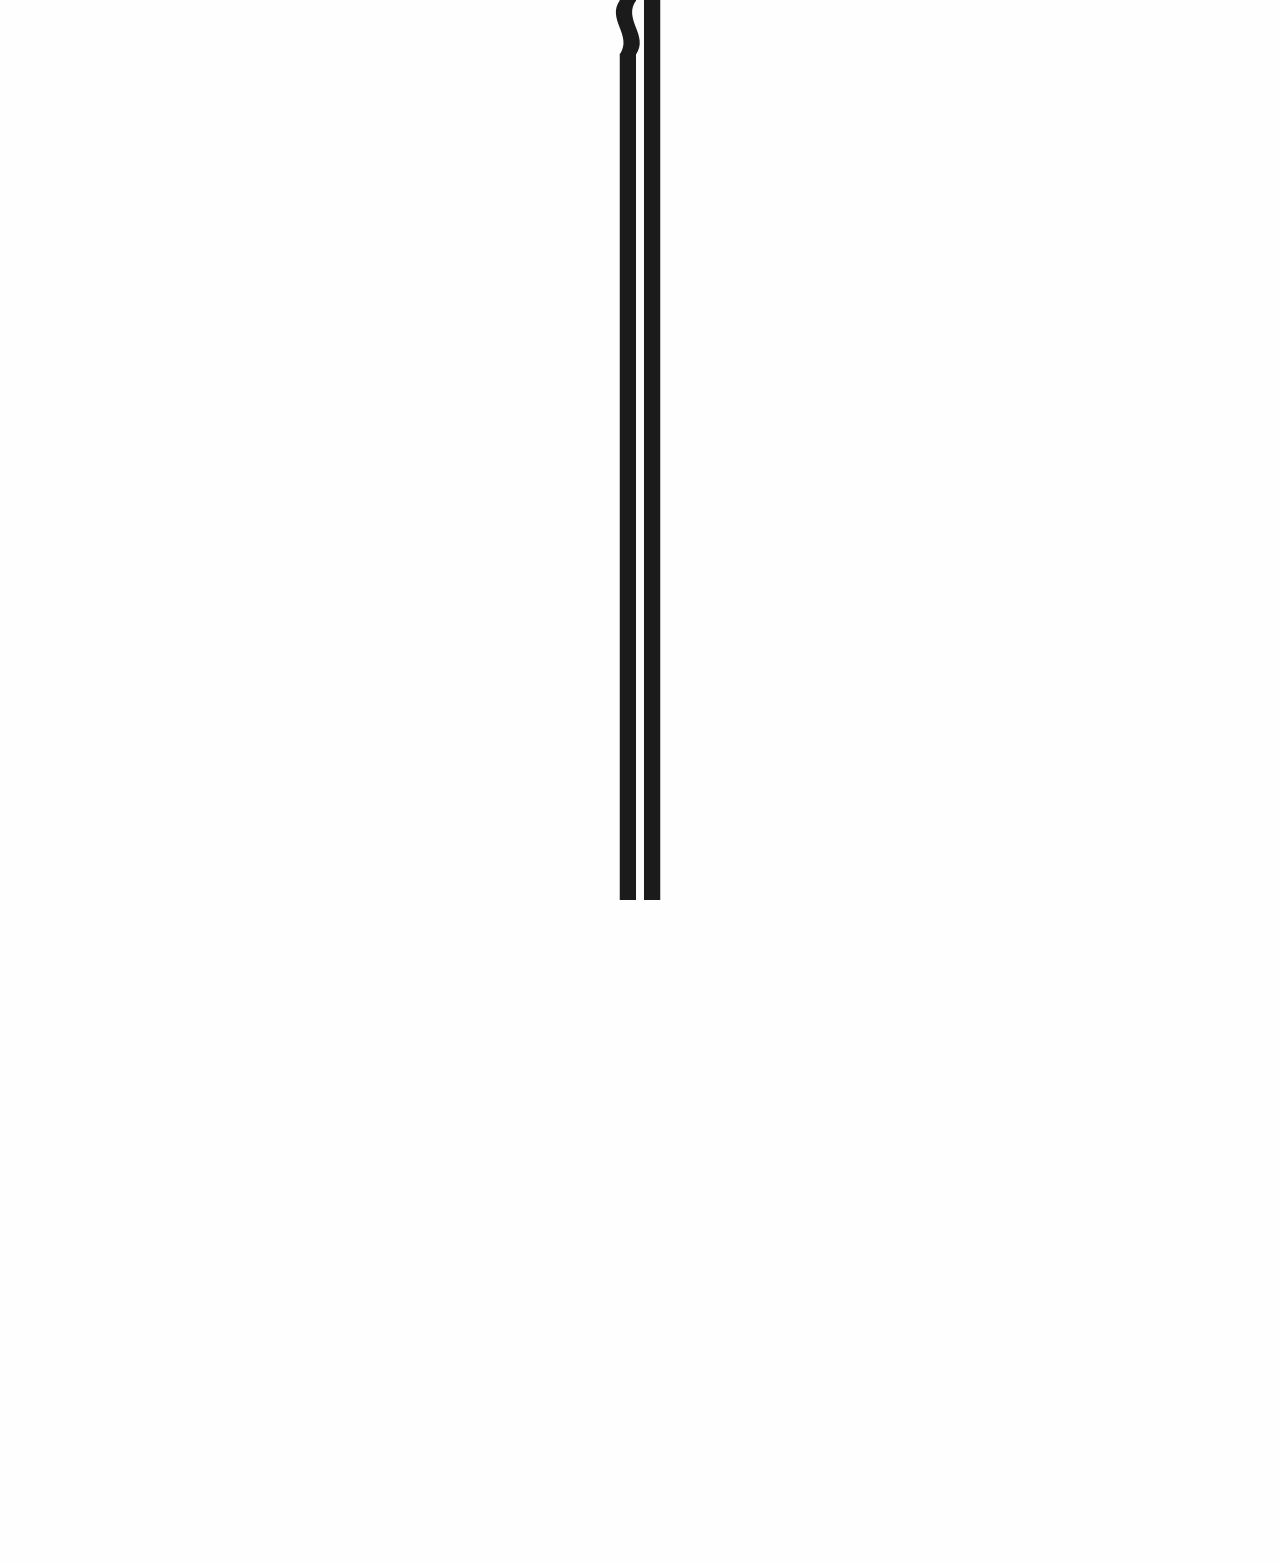
==== index.html @ 41f643a0 "Prototype: Physical/Digital/Frames; 105% bounce; V2 knock fixed, back button left, name top-right Co" ====
<!DOCTYPE html>
<html lang="en">
<head>
  <meta charset="utf-8">
  <meta name="viewport" content="width=device-width, initial-scale=1">
  <title>DEJAVUSIMON — Sisheng Su</title>
  <meta name="description" content="Portfolio of Sisheng (Simon) Su, product designer in Toronto.">
  <link rel="icon" href="/favicon.ico" sizes="any">
  <link rel="icon" type="image/png" sizes="32x32" href="/assets/icons/favicon-32.png">
  <link rel="icon" type="image/png" sizes="16x16" href="/assets/icons/favicon-16.png">
  <link rel="apple-touch-icon" href="/assets/icons/apple-touch-icon.png">
  <link rel="manifest" href="/site.webmanifest">
  <meta name="theme-color" content="#ebebeb">
  <link rel="preconnect" href="https://fonts.googleapis.com">
  <link rel="preconnect" href="https://fonts.gstatic.com" crossorigin>
  <link href="https://fonts.googleapis.com/css2?family=Inter:wght@400;500&family=Space+Grotesk:wght@700&display=swap" rel="stylesheet">
  <link rel="stylesheet" href="css/tokens.css">
  <link rel="stylesheet" href="css/base.css">
  <link rel="stylesheet" href="css/intro.css">
  <link rel="stylesheet" href="css/home.css">
</head>
<body>
  <!-- the name sits centred under the zipper, then docks into the top card -->
  <div class="name-stage" aria-hidden="true"><span class="t-display">DEJAVUSIMON</span></div>

  <header class="topbar">
    <div class="topbar-inner">
      <section class="card card--hero" aria-label="Introduction">
        <span class="hero-bg" aria-hidden="true"></span>
        <div class="hero-name">
          <span class="name-clip"><span class="t-name">DEJAVU<span class="si">SI</span>MON</span></span>
          <svg class="name-mark" viewBox="1415.787 930.79 168.425 138.422" fill="currentColor" aria-hidden="true">
            <path transform="matrix(0.288075,-0.957608,-0.957608,-0.288075,1548.518631,894.867225)" d="M-84.212,-62.607C-60.978,5.546 -155.965,30.525 -132.731,98.678L-84.212,113.274C-107.446,45.12 -12.46,20.141 -35.693,-48.011C-51.866,-52.877 -68.039,-57.742 -84.212,-62.607Z"/>
            <rect x="1415.787" y="1018.472" width="168.425" height="50.74"/>
          </svg>
        </div>
        <nav class="hero-nav" aria-label="Site"></nav>
        <p class="hero-intro" id="hero-intro">Industrial and product designer with eight years of taking products from concept to production. Now in TMU’s Master of Digital Media, connecting the physical and digital worlds to make everyday technology more intuitive and human.</p>
        <div class="hero-meta"></div>
        <div class="hero-social" aria-label="Contact">
          <a href="mailto:dejavus.work@gmail.com" aria-label="Email"><svg viewBox="0 0 24 24" fill="none" stroke="currentColor" stroke-width="1.8" stroke-linejoin="round"><rect x="3" y="5.5" width="18" height="13" rx="2.5"/><path d="m3.8 7 8.2 6 8.2-6"/></svg></a>
          <a href="https://www.linkedin.com/in/dejavusimon" target="_blank" rel="noopener" aria-label="LinkedIn"><svg viewBox="0 0 24 24" fill="currentColor"><path d="M4.98 3.5a2.5 2.5 0 1 1 0 5 2.5 2.5 0 0 1 0-5ZM3 9.75h4v11H3v-11Zm6.5 0h3.8v1.5h.06c.53-1 1.83-2.05 3.77-2.05 4.03 0 4.77 2.65 4.77 6.1v5.45h-4v-4.83c0-1.15-.02-2.63-1.6-2.63-1.6 0-1.85 1.25-1.85 2.55v4.91h-4v-11Z"/></svg></a>
          <a href="https://www.instagram.com/dejavusimon" target="_blank" rel="noopener" aria-label="Instagram"><svg viewBox="0 0 24 24" fill="none" stroke="currentColor" stroke-width="1.8"><rect x="3.5" y="3.5" width="17" height="17" rx="5"/><circle cx="12" cy="12" r="3.9"/><circle cx="17.2" cy="6.8" r="1" fill="currentColor" stroke="none"/></svg></a>
        </div>
        <button class="hero-toggle" type="button" aria-expanded="false" aria-controls="hero-intro" aria-label="About Simon"><svg viewBox="0 0 36 36" aria-hidden="true"><polyline class="tog-v" points="18,3 18,18 18,33"/><polyline class="tog-h" points="3,18 18,18 33,18"/></svg></button>
      </section>
      <button class="flap" type="button" aria-pressed="false" aria-label="Showing physical. Flip to show digital"></button>
    </div>
  </header>

  <main class="board">
    <h1 class="sr-only">DEJAVUSIMON — Sisheng Su</h1>
    <section class="work-grid" aria-label="Work">
      <div class="grid-pool" aria-hidden="true"></div>
      <article class="work-card" tabindex="0" data-work="halo-ribbon" data-c1="#6c5452" data-c2="#aa948a">
        <div class="work-card-inner">
          <div class="face face--front" data-show="objects">
              <div class="panel panel--objects"><figure class="work-cover">
          <img class="cover-sketch" src="assets/work/halo-ribbon-sketch.webp" alt="Halo &amp; Ribbon, ink sketch" width="1000" height="1000" decoding="async">
          <img class="cover-marker" src="assets/work/halo-ribbon-marker.webp" alt="" aria-hidden="true" width="1000" height="1000" decoding="async">
        </figure><span class="card-client">Tim Hortons × VISO</span><div class="card-meta"></div></div>
              <div class="panel panel--interfaces"><figure class="work-cover">
              <img class="cover-sketch" src="assets/work/walk-app-sketch.webp" alt="Walking-route app, white ink sketch" width="1000" height="1000" decoding="async">
              <img class="cover-marker" src="assets/work/walk-app-render.webp" alt="" aria-hidden="true" width="1000" height="1000" decoding="async">
            </figure><span class="card-client">TMU · MRP</span><div class="card-meta"></div></div>
              <div class="panel panel--frames"><img class="frame-photo" src="assets/photos/night-street.webp" alt="Classic black sedan parked on a neon-lit street at night" width="675" height="900" decoding="async"><div class="frame-map" aria-hidden="true"><img src="assets/maps/01.svg" alt="" loading="eager" decoding="async"><span class="frame-place"><b>文林路</b><span>Shilin, Taipei<i> · 25.0897° N, 121.5269° E</i></span></span><span class="frame-credit">© OpenStreetMap</span></div><button class="frame-pin" type="button" aria-label="Show where this photo was taken: 文林路, Shilin, Taipei"><svg class="icon-pin" viewBox="0 0 256 256" fill="currentColor" aria-hidden="true"><path fill-rule="evenodd" d="M118.8 248.6C117.4 245.7 114.3 241.2 112.1 238.6C109.8 236.0 105.8 229.2 103.1 223.6C100.5 217.9 96.5 210.7 94.3 207.4C92.1 204.2 89.6 200.2 88.7 198.5C87.9 196.8 83.5 190.3 79.0 184.0C70.5 172.0 66.4 164.8 62.9 155.5C61.8 152.4 58.0 145.6 54.4 140.4C50.6 134.7 47.8 129.3 47.5 127.2C47.2 125.1 46.0 119.7 44.9 115.0C42.3 104.3 41.4 86.9 42.9 77.0C45.3 61.9 57.3 41.0 69.8 30.2C87.1 15.2 96.9 9.1 106.6 7.2C109.3 6.6 116.0 5.2 121.5 4.0C128.9 2.4 133.8 1.9 140.6 2.2C150.7 2.6 153.4 3.9 152.7 7.7C152.3 9.7 152.7 10.0 155.4 10.0C165.9 10.0 175.4 14.6 187.7 25.8C197.0 34.2 197.6 34.9 202.7 45.8C205.7 52.1 209.2 60.4 210.5 64.3C213.4 73.0 215.2 89.1 213.9 94.6C212.4 101.5 206.1 117.9 203.6 121.7C202.2 123.8 199.0 130.3 196.5 136.3C193.9 142.2 189.6 150.5 186.9 154.8C181.8 163.1 175.5 173.6 162.1 196.3C157.4 204.1 152.0 214.5 149.9 219.3C147.8 224.1 144.1 232.0 141.6 236.7C139.1 241.4 137.0 245.8 137.0 246.4C137.0 247.1 135.5 249.0 133.8 250.7C131.1 253.2 129.6 253.8 125.9 253.9C121.4 253.9 121.4 253.9 118.8 248.6ZM132.0 229.1C134.0 224.2 137.8 216.7 140.3 212.3C142.9 207.9 146.8 200.0 148.9 194.9C152.3 186.3 157.8 176.7 171.9 154.7C174.6 150.4 181.2 138.2 186.5 127.7C194.3 111.9 196.3 107.1 197.4 100.5C198.2 96.1 199.3 91.2 199.9 89.7C201.7 85.1 201.2 81.5 196.9 68.2C190.6 48.8 187.2 42.3 179.4 35.1C167.8 24.5 156.0 20.3 141.0 21.5C133.0 22.1 131.9 22.0 131.3 20.4C130.9 19.3 131.4 18.1 133.1 16.7L135.5 14.8L130.0 15.4C101.6 19.0 72.7 41.4 59.0 70.3C53.0 83.0 52.5 86.0 54.4 99.7C56.3 113.2 63.9 132.8 73.4 149.0C76.9 154.8 81.3 162.7 83.4 166.5C85.4 170.3 90.8 178.8 95.5 185.3C100.1 191.8 107.0 203.1 110.8 210.3C119.2 226.3 127.0 239.3 127.8 238.6C128.1 238.2 130.0 234.0 132.0 229.1ZM114.0 133.5C88.7 126.6 82.8 92.9 103.1 71.5C106.8 67.6 109.8 65.5 113.8 64.0C120.4 61.5 131.4 60.2 133.2 61.8C133.9 62.3 136.3 63.1 138.5 63.5C148.0 65.3 158.3 73.5 161.1 81.6C161.9 83.8 162.5 89.3 162.5 94.5C162.4 114.2 154.9 124.9 136.4 131.9C129.1 134.7 120.6 135.3 114.0 133.5ZM136.8 120.5C147.1 115.9 152.3 107.6 152.2 96.2C152.1 87.9 150.9 84.6 146.3 79.8C140.6 73.9 133.5 72.5 123.1 75.0C119.2 75.9 117.6 75.9 116.6 75.1C115.5 74.1 114.2 74.9 110.6 78.7C103.5 86.0 101.5 90.9 101.5 100.5C101.5 111.9 104.4 116.6 115.5 122.9C119.0 124.9 129.8 123.7 136.8 120.5Z"/></svg><svg class="icon-photo" viewBox="0 0 256 256" fill="currentColor" aria-hidden="true"><path fill-rule="evenodd" d="M34.1 231.9C31.2 231.4 27.1 230.1 25.1 229.1C23.1 228.1 19.5 226.4 17.1 225.4C12.4 223.4 9.0 219.1 9.0 215.0C9.0 213.6 7.9 208.5 6.5 203.5C4.8 197.2 4.0 192.0 4.0 186.2C4.0 181.6 3.5 171.3 2.9 163.5C1.8 148.9 2.5 132.0 5.1 113.8C6.1 106.6 6.1 105.9 4.1 103.4C1.2 99.8 1.4 98.6 6.0 89.2C15.0 70.6 34.5 58.1 47.6 62.6C51.2 63.8 54.3 64.0 61.9 63.5L71.6 62.8L72.7 56.9C74.3 48.6 79.1 40.8 86.4 34.8C96.6 26.2 98.9 25.5 118.0 25.3C127.1 25.2 137.0 24.8 140.0 24.3C143.0 23.9 150.3 23.8 156.3 24.1C168.0 24.8 172.0 26.7 172.0 31.5C172.0 32.7 173.1 34.7 174.4 35.9C177.9 39.2 180.0 44.2 181.5 52.5C182.2 56.5 183.1 60.3 183.4 60.9C184.0 61.7 188.9 62.0 199.8 61.9C215.1 61.8 229.2 63.4 233.8 65.9C236.5 67.3 243.0 74.8 246.7 80.5C253.4 90.9 255.2 108.4 252.0 131.5C251.2 137.6 250.6 147.0 250.7 152.5C250.7 158.0 250.9 171.1 251.1 181.5C251.4 200.0 251.3 200.7 248.7 207.9C244.0 220.8 239.3 227.0 231.2 230.8C228.2 232.3 227.7 232.3 224.7 230.7C221.8 229.1 220.3 229.1 209.5 230.1C187.9 232.1 129.0 233.0 79.5 232.0C66.8 231.7 52.7 231.8 48.0 232.2C43.3 232.6 37.1 232.5 34.1 231.9ZM153.5 215.6C190.7 214.9 203.2 213.7 219.8 209.4C225.0 208.0 229.9 207.1 230.8 207.2C234.9 207.9 236.1 186.3 233.0 166.0C232.3 161.3 232.2 152.4 232.6 142.0C233.3 123.1 230.9 87.4 228.7 85.3C227.3 83.9 204.5 81.1 187.3 80.3C172.8 79.6 170.6 78.3 169.5 70.3C169.2 67.6 167.6 62.8 166.0 59.5C164.5 56.2 162.6 51.6 161.9 49.2C159.9 42.3 158.0 41.7 134.0 40.9C112.3 40.1 101.8 40.9 98.8 43.7C95.4 46.8 90.2 55.5 86.5 64.5C84.5 69.5 81.9 74.5 80.7 75.7C78.2 78.1 65.6 80.4 44.0 82.2C30.3 83.4 29.6 83.7 24.3 91.3C21.7 95.0 21.4 96.3 20.8 107.9C18.8 144.4 18.7 165.8 20.5 183.7C22.6 205.3 23.5 208.2 27.9 209.1C29.6 209.5 32.1 210.9 33.5 212.4C36.4 215.5 34.2 215.1 53.5 215.9C72.4 216.6 105.1 216.5 153.5 215.6ZM113.0 204.6C110.5 203.9 103.3 200.8 96.9 197.7C84.5 191.7 79.2 187.1 73.6 177.6C63.9 161.0 67.9 129.1 81.6 114.0C89.3 105.5 102.9 96.3 113.5 92.5C123.2 89.0 123.9 88.9 135.0 89.2C145.1 89.5 147.2 89.8 152.4 92.3C164.9 98.1 173.5 107.4 180.5 122.5C186.9 136.3 188.3 141.6 187.8 151.8C187.4 162.0 185.6 166.4 177.4 177.3C174.4 181.2 172.0 184.9 172.0 185.5C172.0 188.0 164.9 194.8 159.0 197.9C147.4 204.1 123.5 207.6 113.0 204.6ZM145.6 185.9C155.2 181.4 161.4 175.2 166.8 164.6C171.0 156.3 171.4 154.9 171.4 148.5C171.3 134.6 168.0 127.2 157.3 116.9C149.0 108.9 144.5 106.7 136.5 106.5C132.7 106.4 127.5 107.0 125.0 107.7C122.5 108.4 117.8 109.5 114.5 110.1C103.3 112.1 96.1 118.9 86.3 136.6C81.8 144.8 82.0 149.8 87.6 164.7C91.0 174.0 91.7 175.1 96.3 178.5C103.3 183.8 108.0 185.5 120.0 187.5C125.8 188.4 130.7 189.4 130.9 189.6C131.9 190.5 140.0 188.5 145.6 185.9Z"/></svg></button><div class="card-meta"></div></div>
          </div>
          <div class="face face--back" data-show="interfaces">
              <div class="panel panel--objects"><figure class="work-cover">
          <img class="cover-sketch" src="assets/work/halo-ribbon-sketch.webp" alt="Halo &amp; Ribbon, ink sketch" width="1000" height="1000" decoding="async">
          <img class="cover-marker" src="assets/work/halo-ribbon-marker.webp" alt="" aria-hidden="true" width="1000" height="1000" decoding="async">
        </figure><span class="card-client">Tim Hortons × VISO</span><div class="card-meta"></div></div>
              <div class="panel panel--interfaces"><figure class="work-cover">
              <img class="cover-sketch" src="assets/work/walk-app-sketch.webp" alt="Walking-route app, white ink sketch" width="1000" height="1000" decoding="async">
              <img class="cover-marker" src="assets/work/walk-app-render.webp" alt="" aria-hidden="true" width="1000" height="1000" decoding="async">
            </figure><span class="card-client">TMU · MRP</span><div class="card-meta"></div></div>
              <div class="panel panel--frames"><img class="frame-photo" src="assets/photos/night-street.webp" alt="Classic black sedan parked on a neon-lit street at night" width="675" height="900" decoding="async"><div class="frame-map" aria-hidden="true"><img src="assets/maps/01.svg" alt="" loading="eager" decoding="async"><span class="frame-place"><b>文林路</b><span>Shilin, Taipei<i> · 25.0897° N, 121.5269° E</i></span></span><span class="frame-credit">© OpenStreetMap</span></div><button class="frame-pin" type="button" aria-label="Show where this photo was taken: 文林路, Shilin, Taipei"><svg class="icon-pin" viewBox="0 0 256 256" fill="currentColor" aria-hidden="true"><path fill-rule="evenodd" d="M118.8 248.6C117.4 245.7 114.3 241.2 112.1 238.6C109.8 236.0 105.8 229.2 103.1 223.6C100.5 217.9 96.5 210.7 94.3 207.4C92.1 204.2 89.6 200.2 88.7 198.5C87.9 196.8 83.5 190.3 79.0 184.0C70.5 172.0 66.4 164.8 62.9 155.5C61.8 152.4 58.0 145.6 54.4 140.4C50.6 134.7 47.8 129.3 47.5 127.2C47.2 125.1 46.0 119.7 44.9 115.0C42.3 104.3 41.4 86.9 42.9 77.0C45.3 61.9 57.3 41.0 69.8 30.2C87.1 15.2 96.9 9.1 106.6 7.2C109.3 6.6 116.0 5.2 121.5 4.0C128.9 2.4 133.8 1.9 140.6 2.2C150.7 2.6 153.4 3.9 152.7 7.7C152.3 9.7 152.7 10.0 155.4 10.0C165.9 10.0 175.4 14.6 187.7 25.8C197.0 34.2 197.6 34.9 202.7 45.8C205.7 52.1 209.2 60.4 210.5 64.3C213.4 73.0 215.2 89.1 213.9 94.6C212.4 101.5 206.1 117.9 203.6 121.7C202.2 123.8 199.0 130.3 196.5 136.3C193.9 142.2 189.6 150.5 186.9 154.8C181.8 163.1 175.5 173.6 162.1 196.3C157.4 204.1 152.0 214.5 149.9 219.3C147.8 224.1 144.1 232.0 141.6 236.7C139.1 241.4 137.0 245.8 137.0 246.4C137.0 247.1 135.5 249.0 133.8 250.7C131.1 253.2 129.6 253.8 125.9 253.9C121.4 253.9 121.4 253.9 118.8 248.6ZM132.0 229.1C134.0 224.2 137.8 216.7 140.3 212.3C142.9 207.9 146.8 200.0 148.9 194.9C152.3 186.3 157.8 176.7 171.9 154.7C174.6 150.4 181.2 138.2 186.5 127.7C194.3 111.9 196.3 107.1 197.4 100.5C198.2 96.1 199.3 91.2 199.9 89.7C201.7 85.1 201.2 81.5 196.9 68.2C190.6 48.8 187.2 42.3 179.4 35.1C167.8 24.5 156.0 20.3 141.0 21.5C133.0 22.1 131.9 22.0 131.3 20.4C130.9 19.3 131.4 18.1 133.1 16.7L135.5 14.8L130.0 15.4C101.6 19.0 72.7 41.4 59.0 70.3C53.0 83.0 52.5 86.0 54.4 99.7C56.3 113.2 63.9 132.8 73.4 149.0C76.9 154.8 81.3 162.7 83.4 166.5C85.4 170.3 90.8 178.8 95.5 185.3C100.1 191.8 107.0 203.1 110.8 210.3C119.2 226.3 127.0 239.3 127.8 238.6C128.1 238.2 130.0 234.0 132.0 229.1ZM114.0 133.5C88.7 126.6 82.8 92.9 103.1 71.5C106.8 67.6 109.8 65.5 113.8 64.0C120.4 61.5 131.4 60.2 133.2 61.8C133.9 62.3 136.3 63.1 138.5 63.5C148.0 65.3 158.3 73.5 161.1 81.6C161.9 83.8 162.5 89.3 162.5 94.5C162.4 114.2 154.9 124.9 136.4 131.9C129.1 134.7 120.6 135.3 114.0 133.5ZM136.8 120.5C147.1 115.9 152.3 107.6 152.2 96.2C152.1 87.9 150.9 84.6 146.3 79.8C140.6 73.9 133.5 72.5 123.1 75.0C119.2 75.9 117.6 75.9 116.6 75.1C115.5 74.1 114.2 74.9 110.6 78.7C103.5 86.0 101.5 90.9 101.5 100.5C101.5 111.9 104.4 116.6 115.5 122.9C119.0 124.9 129.8 123.7 136.8 120.5Z"/></svg><svg class="icon-photo" viewBox="0 0 256 256" fill="currentColor" aria-hidden="true"><path fill-rule="evenodd" d="M34.1 231.9C31.2 231.4 27.1 230.1 25.1 229.1C23.1 228.1 19.5 226.4 17.1 225.4C12.4 223.4 9.0 219.1 9.0 215.0C9.0 213.6 7.9 208.5 6.5 203.5C4.8 197.2 4.0 192.0 4.0 186.2C4.0 181.6 3.5 171.3 2.9 163.5C1.8 148.9 2.5 132.0 5.1 113.8C6.1 106.6 6.1 105.9 4.1 103.4C1.2 99.8 1.4 98.6 6.0 89.2C15.0 70.6 34.5 58.1 47.6 62.6C51.2 63.8 54.3 64.0 61.9 63.5L71.6 62.8L72.7 56.9C74.3 48.6 79.1 40.8 86.4 34.8C96.6 26.2 98.9 25.5 118.0 25.3C127.1 25.2 137.0 24.8 140.0 24.3C143.0 23.9 150.3 23.8 156.3 24.1C168.0 24.8 172.0 26.7 172.0 31.5C172.0 32.7 173.1 34.7 174.4 35.9C177.9 39.2 180.0 44.2 181.5 52.5C182.2 56.5 183.1 60.3 183.4 60.9C184.0 61.7 188.9 62.0 199.8 61.9C215.1 61.8 229.2 63.4 233.8 65.9C236.5 67.3 243.0 74.8 246.7 80.5C253.4 90.9 255.2 108.4 252.0 131.5C251.2 137.6 250.6 147.0 250.7 152.5C250.7 158.0 250.9 171.1 251.1 181.5C251.4 200.0 251.3 200.7 248.7 207.9C244.0 220.8 239.3 227.0 231.2 230.8C228.2 232.3 227.7 232.3 224.7 230.7C221.8 229.1 220.3 229.1 209.5 230.1C187.9 232.1 129.0 233.0 79.5 232.0C66.8 231.7 52.7 231.8 48.0 232.2C43.3 232.6 37.1 232.5 34.1 231.9ZM153.5 215.6C190.7 214.9 203.2 213.7 219.8 209.4C225.0 208.0 229.9 207.1 230.8 207.2C234.9 207.9 236.1 186.3 233.0 166.0C232.3 161.3 232.2 152.4 232.6 142.0C233.3 123.1 230.9 87.4 228.7 85.3C227.3 83.9 204.5 81.1 187.3 80.3C172.8 79.6 170.6 78.3 169.5 70.3C169.2 67.6 167.6 62.8 166.0 59.5C164.5 56.2 162.6 51.6 161.9 49.2C159.9 42.3 158.0 41.7 134.0 40.9C112.3 40.1 101.8 40.9 98.8 43.7C95.4 46.8 90.2 55.5 86.5 64.5C84.5 69.5 81.9 74.5 80.7 75.7C78.2 78.1 65.6 80.4 44.0 82.2C30.3 83.4 29.6 83.7 24.3 91.3C21.7 95.0 21.4 96.3 20.8 107.9C18.8 144.4 18.7 165.8 20.5 183.7C22.6 205.3 23.5 208.2 27.9 209.1C29.6 209.5 32.1 210.9 33.5 212.4C36.4 215.5 34.2 215.1 53.5 215.9C72.4 216.6 105.1 216.5 153.5 215.6ZM113.0 204.6C110.5 203.9 103.3 200.8 96.9 197.7C84.5 191.7 79.2 187.1 73.6 177.6C63.9 161.0 67.9 129.1 81.6 114.0C89.3 105.5 102.9 96.3 113.5 92.5C123.2 89.0 123.9 88.9 135.0 89.2C145.1 89.5 147.2 89.8 152.4 92.3C164.9 98.1 173.5 107.4 180.5 122.5C186.9 136.3 188.3 141.6 187.8 151.8C187.4 162.0 185.6 166.4 177.4 177.3C174.4 181.2 172.0 184.9 172.0 185.5C172.0 188.0 164.9 194.8 159.0 197.9C147.4 204.1 123.5 207.6 113.0 204.6ZM145.6 185.9C155.2 181.4 161.4 175.2 166.8 164.6C171.0 156.3 171.4 154.9 171.4 148.5C171.3 134.6 168.0 127.2 157.3 116.9C149.0 108.9 144.5 106.7 136.5 106.5C132.7 106.4 127.5 107.0 125.0 107.7C122.5 108.4 117.8 109.5 114.5 110.1C103.3 112.1 96.1 118.9 86.3 136.6C81.8 144.8 82.0 149.8 87.6 164.7C91.0 174.0 91.7 175.1 96.3 178.5C103.3 183.8 108.0 185.5 120.0 187.5C125.8 188.4 130.7 189.4 130.9 189.6C131.9 190.5 140.0 188.5 145.6 185.9Z"/></svg></button><div class="card-meta"></div></div>
          </div>
        </div>
      </article>
      <article class="work-card" tabindex="0" data-work="viso" data-c1="#6c5f50" data-c2="#bab19f">
        <div class="work-card-inner">
          <div class="face face--front" data-show="objects">
              <div class="panel panel--objects"><figure class="work-cover">
          <img class="cover-sketch" src="assets/work/viso-sketch.webp" alt="Work at VISO Inc., ink sketch" width="1000" height="1000" decoding="async">
          <img class="cover-marker" src="assets/work/viso-marker.webp" alt="" aria-hidden="true" width="1000" height="1000" decoding="async">
        </figure><span class="card-client">VISO Inc.</span><div class="card-meta"></div></div>
              <div class="panel panel--interfaces"><figure class="work-cover">
              <img class="cover-sketch" src="assets/work/goodeat-sketch.webp" alt="GoodEat, white ink sketch" width="1000" height="1000" decoding="async">
              <img class="cover-marker" src="assets/work/goodeat-render.webp" alt="" aria-hidden="true" width="1000" height="1000" decoding="async">
            </figure><span class="card-client">Personal project</span><div class="card-meta"></div></div>
              <div class="panel panel--frames"><img class="frame-photo" src="assets/photos/tower-reflection.webp" alt="A lit tower reflected in an office building’s glass facade" width="675" height="900" decoding="async"><div class="frame-map" aria-hidden="true"><img src="assets/maps/02.svg" alt="" loading="eager" decoding="async"><span class="frame-place"><b>東京タワー通り</b><span>Minato, Tokyo<i> · 35.6597° N, 139.7442° E</i></span></span><span class="frame-credit">© OpenStreetMap</span></div><button class="frame-pin" type="button" aria-label="Show where this photo was taken: 東京タワー通り, Minato, Tokyo"><svg class="icon-pin" viewBox="0 0 256 256" fill="currentColor" aria-hidden="true"><path fill-rule="evenodd" d="M118.8 248.6C117.4 245.7 114.3 241.2 112.1 238.6C109.8 236.0 105.8 229.2 103.1 223.6C100.5 217.9 96.5 210.7 94.3 207.4C92.1 204.2 89.6 200.2 88.7 198.5C87.9 196.8 83.5 190.3 79.0 184.0C70.5 172.0 66.4 164.8 62.9 155.5C61.8 152.4 58.0 145.6 54.4 140.4C50.6 134.7 47.8 129.3 47.5 127.2C47.2 125.1 46.0 119.7 44.9 115.0C42.3 104.3 41.4 86.9 42.9 77.0C45.3 61.9 57.3 41.0 69.8 30.2C87.1 15.2 96.9 9.1 106.6 7.2C109.3 6.6 116.0 5.2 121.5 4.0C128.9 2.4 133.8 1.9 140.6 2.2C150.7 2.6 153.4 3.9 152.7 7.7C152.3 9.7 152.7 10.0 155.4 10.0C165.9 10.0 175.4 14.6 187.7 25.8C197.0 34.2 197.6 34.9 202.7 45.8C205.7 52.1 209.2 60.4 210.5 64.3C213.4 73.0 215.2 89.1 213.9 94.6C212.4 101.5 206.1 117.9 203.6 121.7C202.2 123.8 199.0 130.3 196.5 136.3C193.9 142.2 189.6 150.5 186.9 154.8C181.8 163.1 175.5 173.6 162.1 196.3C157.4 204.1 152.0 214.5 149.9 219.3C147.8 224.1 144.1 232.0 141.6 236.7C139.1 241.4 137.0 245.8 137.0 246.4C137.0 247.1 135.5 249.0 133.8 250.7C131.1 253.2 129.6 253.8 125.9 253.9C121.4 253.9 121.4 253.9 118.8 248.6ZM132.0 229.1C134.0 224.2 137.8 216.7 140.3 212.3C142.9 207.9 146.8 200.0 148.9 194.9C152.3 186.3 157.8 176.7 171.9 154.7C174.6 150.4 181.2 138.2 186.5 127.7C194.3 111.9 196.3 107.1 197.4 100.5C198.2 96.1 199.3 91.2 199.9 89.7C201.7 85.1 201.2 81.5 196.9 68.2C190.6 48.8 187.2 42.3 179.4 35.1C167.8 24.5 156.0 20.3 141.0 21.5C133.0 22.1 131.9 22.0 131.3 20.4C130.9 19.3 131.4 18.1 133.1 16.7L135.5 14.8L130.0 15.4C101.6 19.0 72.7 41.4 59.0 70.3C53.0 83.0 52.5 86.0 54.4 99.7C56.3 113.2 63.9 132.8 73.4 149.0C76.9 154.8 81.3 162.7 83.4 166.5C85.4 170.3 90.8 178.8 95.5 185.3C100.1 191.8 107.0 203.1 110.8 210.3C119.2 226.3 127.0 239.3 127.8 238.6C128.1 238.2 130.0 234.0 132.0 229.1ZM114.0 133.5C88.7 126.6 82.8 92.9 103.1 71.5C106.8 67.6 109.8 65.5 113.8 64.0C120.4 61.5 131.4 60.2 133.2 61.8C133.9 62.3 136.3 63.1 138.5 63.5C148.0 65.3 158.3 73.5 161.1 81.6C161.9 83.8 162.5 89.3 162.5 94.5C162.4 114.2 154.9 124.9 136.4 131.9C129.1 134.7 120.6 135.3 114.0 133.5ZM136.8 120.5C147.1 115.9 152.3 107.6 152.2 96.2C152.1 87.9 150.9 84.6 146.3 79.8C140.6 73.9 133.5 72.5 123.1 75.0C119.2 75.9 117.6 75.9 116.6 75.1C115.5 74.1 114.2 74.9 110.6 78.7C103.5 86.0 101.5 90.9 101.5 100.5C101.5 111.9 104.4 116.6 115.5 122.9C119.0 124.9 129.8 123.7 136.8 120.5Z"/></svg><svg class="icon-photo" viewBox="0 0 256 256" fill="currentColor" aria-hidden="true"><path fill-rule="evenodd" d="M34.1 231.9C31.2 231.4 27.1 230.1 25.1 229.1C23.1 228.1 19.5 226.4 17.1 225.4C12.4 223.4 9.0 219.1 9.0 215.0C9.0 213.6 7.9 208.5 6.5 203.5C4.8 197.2 4.0 192.0 4.0 186.2C4.0 181.6 3.5 171.3 2.9 163.5C1.8 148.9 2.5 132.0 5.1 113.8C6.1 106.6 6.1 105.9 4.1 103.4C1.2 99.8 1.4 98.6 6.0 89.2C15.0 70.6 34.5 58.1 47.6 62.6C51.2 63.8 54.3 64.0 61.9 63.5L71.6 62.8L72.7 56.9C74.3 48.6 79.1 40.8 86.4 34.8C96.6 26.2 98.9 25.5 118.0 25.3C127.1 25.2 137.0 24.8 140.0 24.3C143.0 23.9 150.3 23.8 156.3 24.1C168.0 24.8 172.0 26.7 172.0 31.5C172.0 32.7 173.1 34.7 174.4 35.9C177.9 39.2 180.0 44.2 181.5 52.5C182.2 56.5 183.1 60.3 183.4 60.9C184.0 61.7 188.9 62.0 199.8 61.9C215.1 61.8 229.2 63.4 233.8 65.9C236.5 67.3 243.0 74.8 246.7 80.5C253.4 90.9 255.2 108.4 252.0 131.5C251.2 137.6 250.6 147.0 250.7 152.5C250.7 158.0 250.9 171.1 251.1 181.5C251.4 200.0 251.3 200.7 248.7 207.9C244.0 220.8 239.3 227.0 231.2 230.8C228.2 232.3 227.7 232.3 224.7 230.7C221.8 229.1 220.3 229.1 209.5 230.1C187.9 232.1 129.0 233.0 79.5 232.0C66.8 231.7 52.7 231.8 48.0 232.2C43.3 232.6 37.1 232.5 34.1 231.9ZM153.5 215.6C190.7 214.9 203.2 213.7 219.8 209.4C225.0 208.0 229.9 207.1 230.8 207.2C234.9 207.9 236.1 186.3 233.0 166.0C232.3 161.3 232.2 152.4 232.6 142.0C233.3 123.1 230.9 87.4 228.7 85.3C227.3 83.9 204.5 81.1 187.3 80.3C172.8 79.6 170.6 78.3 169.5 70.3C169.2 67.6 167.6 62.8 166.0 59.5C164.5 56.2 162.6 51.6 161.9 49.2C159.9 42.3 158.0 41.7 134.0 40.9C112.3 40.1 101.8 40.9 98.8 43.7C95.4 46.8 90.2 55.5 86.5 64.5C84.5 69.5 81.9 74.5 80.7 75.7C78.2 78.1 65.6 80.4 44.0 82.2C30.3 83.4 29.6 83.7 24.3 91.3C21.7 95.0 21.4 96.3 20.8 107.9C18.8 144.4 18.7 165.8 20.5 183.7C22.6 205.3 23.5 208.2 27.9 209.1C29.6 209.5 32.1 210.9 33.5 212.4C36.4 215.5 34.2 215.1 53.5 215.9C72.4 216.6 105.1 216.5 153.5 215.6ZM113.0 204.6C110.5 203.9 103.3 200.8 96.9 197.7C84.5 191.7 79.2 187.1 73.6 177.6C63.9 161.0 67.9 129.1 81.6 114.0C89.3 105.5 102.9 96.3 113.5 92.5C123.2 89.0 123.9 88.9 135.0 89.2C145.1 89.5 147.2 89.8 152.4 92.3C164.9 98.1 173.5 107.4 180.5 122.5C186.9 136.3 188.3 141.6 187.8 151.8C187.4 162.0 185.6 166.4 177.4 177.3C174.4 181.2 172.0 184.9 172.0 185.5C172.0 188.0 164.9 194.8 159.0 197.9C147.4 204.1 123.5 207.6 113.0 204.6ZM145.6 185.9C155.2 181.4 161.4 175.2 166.8 164.6C171.0 156.3 171.4 154.9 171.4 148.5C171.3 134.6 168.0 127.2 157.3 116.9C149.0 108.9 144.5 106.7 136.5 106.5C132.7 106.4 127.5 107.0 125.0 107.7C122.5 108.4 117.8 109.5 114.5 110.1C103.3 112.1 96.1 118.9 86.3 136.6C81.8 144.8 82.0 149.8 87.6 164.7C91.0 174.0 91.7 175.1 96.3 178.5C103.3 183.8 108.0 185.5 120.0 187.5C125.8 188.4 130.7 189.4 130.9 189.6C131.9 190.5 140.0 188.5 145.6 185.9Z"/></svg></button><div class="card-meta"></div></div>
          </div>
          <div class="face face--back" data-show="interfaces">
              <div class="panel panel--objects"><figure class="work-cover">
          <img class="cover-sketch" src="assets/work/viso-sketch.webp" alt="Work at VISO Inc., ink sketch" width="1000" height="1000" decoding="async">
          <img class="cover-marker" src="assets/work/viso-marker.webp" alt="" aria-hidden="true" width="1000" height="1000" decoding="async">
        </figure><span class="card-client">VISO Inc.</span><div class="card-meta"></div></div>
              <div class="panel panel--interfaces"><figure class="work-cover">
              <img class="cover-sketch" src="assets/work/goodeat-sketch.webp" alt="GoodEat, white ink sketch" width="1000" height="1000" decoding="async">
              <img class="cover-marker" src="assets/work/goodeat-render.webp" alt="" aria-hidden="true" width="1000" height="1000" decoding="async">
            </figure><span class="card-client">Personal project</span><div class="card-meta"></div></div>
              <div class="panel panel--frames"><img class="frame-photo" src="assets/photos/tower-reflection.webp" alt="A lit tower reflected in an office building’s glass facade" width="675" height="900" decoding="async"><div class="frame-map" aria-hidden="true"><img src="assets/maps/02.svg" alt="" loading="eager" decoding="async"><span class="frame-place"><b>東京タワー通り</b><span>Minato, Tokyo<i> · 35.6597° N, 139.7442° E</i></span></span><span class="frame-credit">© OpenStreetMap</span></div><button class="frame-pin" type="button" aria-label="Show where this photo was taken: 東京タワー通り, Minato, Tokyo"><svg class="icon-pin" viewBox="0 0 256 256" fill="currentColor" aria-hidden="true"><path fill-rule="evenodd" d="M118.8 248.6C117.4 245.7 114.3 241.2 112.1 238.6C109.8 236.0 105.8 229.2 103.1 223.6C100.5 217.9 96.5 210.7 94.3 207.4C92.1 204.2 89.6 200.2 88.7 198.5C87.9 196.8 83.5 190.3 79.0 184.0C70.5 172.0 66.4 164.8 62.9 155.5C61.8 152.4 58.0 145.6 54.4 140.4C50.6 134.7 47.8 129.3 47.5 127.2C47.2 125.1 46.0 119.7 44.9 115.0C42.3 104.3 41.4 86.9 42.9 77.0C45.3 61.9 57.3 41.0 69.8 30.2C87.1 15.2 96.9 9.1 106.6 7.2C109.3 6.6 116.0 5.2 121.5 4.0C128.9 2.4 133.8 1.9 140.6 2.2C150.7 2.6 153.4 3.9 152.7 7.7C152.3 9.7 152.7 10.0 155.4 10.0C165.9 10.0 175.4 14.6 187.7 25.8C197.0 34.2 197.6 34.9 202.7 45.8C205.7 52.1 209.2 60.4 210.5 64.3C213.4 73.0 215.2 89.1 213.9 94.6C212.4 101.5 206.1 117.9 203.6 121.7C202.2 123.8 199.0 130.3 196.5 136.3C193.9 142.2 189.6 150.5 186.9 154.8C181.8 163.1 175.5 173.6 162.1 196.3C157.4 204.1 152.0 214.5 149.9 219.3C147.8 224.1 144.1 232.0 141.6 236.7C139.1 241.4 137.0 245.8 137.0 246.4C137.0 247.1 135.5 249.0 133.8 250.7C131.1 253.2 129.6 253.8 125.9 253.9C121.4 253.9 121.4 253.9 118.8 248.6ZM132.0 229.1C134.0 224.2 137.8 216.7 140.3 212.3C142.9 207.9 146.8 200.0 148.9 194.9C152.3 186.3 157.8 176.7 171.9 154.7C174.6 150.4 181.2 138.2 186.5 127.7C194.3 111.9 196.3 107.1 197.4 100.5C198.2 96.1 199.3 91.2 199.9 89.7C201.7 85.1 201.2 81.5 196.9 68.2C190.6 48.8 187.2 42.3 179.4 35.1C167.8 24.5 156.0 20.3 141.0 21.5C133.0 22.1 131.9 22.0 131.3 20.4C130.9 19.3 131.4 18.1 133.1 16.7L135.5 14.8L130.0 15.4C101.6 19.0 72.7 41.4 59.0 70.3C53.0 83.0 52.5 86.0 54.4 99.7C56.3 113.2 63.9 132.8 73.4 149.0C76.9 154.8 81.3 162.7 83.4 166.5C85.4 170.3 90.8 178.8 95.5 185.3C100.1 191.8 107.0 203.1 110.8 210.3C119.2 226.3 127.0 239.3 127.8 238.6C128.1 238.2 130.0 234.0 132.0 229.1ZM114.0 133.5C88.7 126.6 82.8 92.9 103.1 71.5C106.8 67.6 109.8 65.5 113.8 64.0C120.4 61.5 131.4 60.2 133.2 61.8C133.9 62.3 136.3 63.1 138.5 63.5C148.0 65.3 158.3 73.5 161.1 81.6C161.9 83.8 162.5 89.3 162.5 94.5C162.4 114.2 154.9 124.9 136.4 131.9C129.1 134.7 120.6 135.3 114.0 133.5ZM136.8 120.5C147.1 115.9 152.3 107.6 152.2 96.2C152.1 87.9 150.9 84.6 146.3 79.8C140.6 73.9 133.5 72.5 123.1 75.0C119.2 75.9 117.6 75.9 116.6 75.1C115.5 74.1 114.2 74.9 110.6 78.7C103.5 86.0 101.5 90.9 101.5 100.5C101.5 111.9 104.4 116.6 115.5 122.9C119.0 124.9 129.8 123.7 136.8 120.5Z"/></svg><svg class="icon-photo" viewBox="0 0 256 256" fill="currentColor" aria-hidden="true"><path fill-rule="evenodd" d="M34.1 231.9C31.2 231.4 27.1 230.1 25.1 229.1C23.1 228.1 19.5 226.4 17.1 225.4C12.4 223.4 9.0 219.1 9.0 215.0C9.0 213.6 7.9 208.5 6.5 203.5C4.8 197.2 4.0 192.0 4.0 186.2C4.0 181.6 3.5 171.3 2.9 163.5C1.8 148.9 2.5 132.0 5.1 113.8C6.1 106.6 6.1 105.9 4.1 103.4C1.2 99.8 1.4 98.6 6.0 89.2C15.0 70.6 34.5 58.1 47.6 62.6C51.2 63.8 54.3 64.0 61.9 63.5L71.6 62.8L72.7 56.9C74.3 48.6 79.1 40.8 86.4 34.8C96.6 26.2 98.9 25.5 118.0 25.3C127.1 25.2 137.0 24.8 140.0 24.3C143.0 23.9 150.3 23.8 156.3 24.1C168.0 24.8 172.0 26.7 172.0 31.5C172.0 32.7 173.1 34.7 174.4 35.9C177.9 39.2 180.0 44.2 181.5 52.5C182.2 56.5 183.1 60.3 183.4 60.9C184.0 61.7 188.9 62.0 199.8 61.9C215.1 61.8 229.2 63.4 233.8 65.9C236.5 67.3 243.0 74.8 246.7 80.5C253.4 90.9 255.2 108.4 252.0 131.5C251.2 137.6 250.6 147.0 250.7 152.5C250.7 158.0 250.9 171.1 251.1 181.5C251.4 200.0 251.3 200.7 248.7 207.9C244.0 220.8 239.3 227.0 231.2 230.8C228.2 232.3 227.7 232.3 224.7 230.7C221.8 229.1 220.3 229.1 209.5 230.1C187.9 232.1 129.0 233.0 79.5 232.0C66.8 231.7 52.7 231.8 48.0 232.2C43.3 232.6 37.1 232.5 34.1 231.9ZM153.5 215.6C190.7 214.9 203.2 213.7 219.8 209.4C225.0 208.0 229.9 207.1 230.8 207.2C234.9 207.9 236.1 186.3 233.0 166.0C232.3 161.3 232.2 152.4 232.6 142.0C233.3 123.1 230.9 87.4 228.7 85.3C227.3 83.9 204.5 81.1 187.3 80.3C172.8 79.6 170.6 78.3 169.5 70.3C169.2 67.6 167.6 62.8 166.0 59.5C164.5 56.2 162.6 51.6 161.9 49.2C159.9 42.3 158.0 41.7 134.0 40.9C112.3 40.1 101.8 40.9 98.8 43.7C95.4 46.8 90.2 55.5 86.5 64.5C84.5 69.5 81.9 74.5 80.7 75.7C78.2 78.1 65.6 80.4 44.0 82.2C30.3 83.4 29.6 83.7 24.3 91.3C21.7 95.0 21.4 96.3 20.8 107.9C18.8 144.4 18.7 165.8 20.5 183.7C22.6 205.3 23.5 208.2 27.9 209.1C29.6 209.5 32.1 210.9 33.5 212.4C36.4 215.5 34.2 215.1 53.5 215.9C72.4 216.6 105.1 216.5 153.5 215.6ZM113.0 204.6C110.5 203.9 103.3 200.8 96.9 197.7C84.5 191.7 79.2 187.1 73.6 177.6C63.9 161.0 67.9 129.1 81.6 114.0C89.3 105.5 102.9 96.3 113.5 92.5C123.2 89.0 123.9 88.9 135.0 89.2C145.1 89.5 147.2 89.8 152.4 92.3C164.9 98.1 173.5 107.4 180.5 122.5C186.9 136.3 188.3 141.6 187.8 151.8C187.4 162.0 185.6 166.4 177.4 177.3C174.4 181.2 172.0 184.9 172.0 185.5C172.0 188.0 164.9 194.8 159.0 197.9C147.4 204.1 123.5 207.6 113.0 204.6ZM145.6 185.9C155.2 181.4 161.4 175.2 166.8 164.6C171.0 156.3 171.4 154.9 171.4 148.5C171.3 134.6 168.0 127.2 157.3 116.9C149.0 108.9 144.5 106.7 136.5 106.5C132.7 106.4 127.5 107.0 125.0 107.7C122.5 108.4 117.8 109.5 114.5 110.1C103.3 112.1 96.1 118.9 86.3 136.6C81.8 144.8 82.0 149.8 87.6 164.7C91.0 174.0 91.7 175.1 96.3 178.5C103.3 183.8 108.0 185.5 120.0 187.5C125.8 188.4 130.7 189.4 130.9 189.6C131.9 190.5 140.0 188.5 145.6 185.9Z"/></svg></button><div class="card-meta"></div></div>
          </div>
        </div>
      </article>
      <article class="work-card" tabindex="0" data-work="glub-lamp" data-c1="#9c8d82" data-c2="#717570">
        <div class="work-card-inner">
          <div class="face face--front" data-show="objects">
              <div class="panel panel--objects"><figure class="work-cover">
          <img class="cover-sketch" src="assets/work/glub-lamp-sketch.webp" alt="The Glub Lamp, ink sketch" width="1000" height="1000" decoding="async">
          <img class="cover-marker" src="assets/work/glub-lamp-marker.webp" alt="" aria-hidden="true" width="1000" height="1000" decoding="async">
        </figure><span class="card-client">EQ3 × Anony</span><div class="card-meta"></div></div>
              <div class="panel panel--interfaces"><figure class="work-cover">
              <img class="cover-sketch" src="assets/work/chameleon-sketch.webp" alt="Chameleon, white ink sketch" width="1000" height="1000" decoding="async">
              <img class="cover-marker" src="assets/work/chameleon-render.webp" alt="" aria-hidden="true" width="1000" height="1000" decoding="async">
            </figure><span class="card-client">TMU</span><div class="card-meta"></div></div>
              <div class="panel panel--frames"><img class="frame-photo" src="assets/photos/garage.webp" alt="A mechanic in a red jacket between two vans under a painted shop sign" width="675" height="900" decoding="async"><div class="frame-map" aria-hidden="true"><img src="assets/maps/03.svg" alt="" loading="eager" decoding="async"><span class="frame-place"><b>鵝眉街</b><span>Macau<i> · 22.1913° N, 113.5353° E</i></span></span><span class="frame-credit">© OpenStreetMap</span></div><button class="frame-pin" type="button" aria-label="Show where this photo was taken: 鵝眉街, Macau"><svg class="icon-pin" viewBox="0 0 256 256" fill="currentColor" aria-hidden="true"><path fill-rule="evenodd" d="M118.8 248.6C117.4 245.7 114.3 241.2 112.1 238.6C109.8 236.0 105.8 229.2 103.1 223.6C100.5 217.9 96.5 210.7 94.3 207.4C92.1 204.2 89.6 200.2 88.7 198.5C87.9 196.8 83.5 190.3 79.0 184.0C70.5 172.0 66.4 164.8 62.9 155.5C61.8 152.4 58.0 145.6 54.4 140.4C50.6 134.7 47.8 129.3 47.5 127.2C47.2 125.1 46.0 119.7 44.9 115.0C42.3 104.3 41.4 86.9 42.9 77.0C45.3 61.9 57.3 41.0 69.8 30.2C87.1 15.2 96.9 9.1 106.6 7.2C109.3 6.6 116.0 5.2 121.5 4.0C128.9 2.4 133.8 1.9 140.6 2.2C150.7 2.6 153.4 3.9 152.7 7.7C152.3 9.7 152.7 10.0 155.4 10.0C165.9 10.0 175.4 14.6 187.7 25.8C197.0 34.2 197.6 34.9 202.7 45.8C205.7 52.1 209.2 60.4 210.5 64.3C213.4 73.0 215.2 89.1 213.9 94.6C212.4 101.5 206.1 117.9 203.6 121.7C202.2 123.8 199.0 130.3 196.5 136.3C193.9 142.2 189.6 150.5 186.9 154.8C181.8 163.1 175.5 173.6 162.1 196.3C157.4 204.1 152.0 214.5 149.9 219.3C147.8 224.1 144.1 232.0 141.6 236.7C139.1 241.4 137.0 245.8 137.0 246.4C137.0 247.1 135.5 249.0 133.8 250.7C131.1 253.2 129.6 253.8 125.9 253.9C121.4 253.9 121.4 253.9 118.8 248.6ZM132.0 229.1C134.0 224.2 137.8 216.7 140.3 212.3C142.9 207.9 146.8 200.0 148.9 194.9C152.3 186.3 157.8 176.7 171.9 154.7C174.6 150.4 181.2 138.2 186.5 127.7C194.3 111.9 196.3 107.1 197.4 100.5C198.2 96.1 199.3 91.2 199.9 89.7C201.7 85.1 201.2 81.5 196.9 68.2C190.6 48.8 187.2 42.3 179.4 35.1C167.8 24.5 156.0 20.3 141.0 21.5C133.0 22.1 131.9 22.0 131.3 20.4C130.9 19.3 131.4 18.1 133.1 16.7L135.5 14.8L130.0 15.4C101.6 19.0 72.7 41.4 59.0 70.3C53.0 83.0 52.5 86.0 54.4 99.7C56.3 113.2 63.9 132.8 73.4 149.0C76.9 154.8 81.3 162.7 83.4 166.5C85.4 170.3 90.8 178.8 95.5 185.3C100.1 191.8 107.0 203.1 110.8 210.3C119.2 226.3 127.0 239.3 127.8 238.6C128.1 238.2 130.0 234.0 132.0 229.1ZM114.0 133.5C88.7 126.6 82.8 92.9 103.1 71.5C106.8 67.6 109.8 65.5 113.8 64.0C120.4 61.5 131.4 60.2 133.2 61.8C133.9 62.3 136.3 63.1 138.5 63.5C148.0 65.3 158.3 73.5 161.1 81.6C161.9 83.8 162.5 89.3 162.5 94.5C162.4 114.2 154.9 124.9 136.4 131.9C129.1 134.7 120.6 135.3 114.0 133.5ZM136.8 120.5C147.1 115.9 152.3 107.6 152.2 96.2C152.1 87.9 150.9 84.6 146.3 79.8C140.6 73.9 133.5 72.5 123.1 75.0C119.2 75.9 117.6 75.9 116.6 75.1C115.5 74.1 114.2 74.9 110.6 78.7C103.5 86.0 101.5 90.9 101.5 100.5C101.5 111.9 104.4 116.6 115.5 122.9C119.0 124.9 129.8 123.7 136.8 120.5Z"/></svg><svg class="icon-photo" viewBox="0 0 256 256" fill="currentColor" aria-hidden="true"><path fill-rule="evenodd" d="M34.1 231.9C31.2 231.4 27.1 230.1 25.1 229.1C23.1 228.1 19.5 226.4 17.1 225.4C12.4 223.4 9.0 219.1 9.0 215.0C9.0 213.6 7.9 208.5 6.5 203.5C4.8 197.2 4.0 192.0 4.0 186.2C4.0 181.6 3.5 171.3 2.9 163.5C1.8 148.9 2.5 132.0 5.1 113.8C6.1 106.6 6.1 105.9 4.1 103.4C1.2 99.8 1.4 98.6 6.0 89.2C15.0 70.6 34.5 58.1 47.6 62.6C51.2 63.8 54.3 64.0 61.9 63.5L71.6 62.8L72.7 56.9C74.3 48.6 79.1 40.8 86.4 34.8C96.6 26.2 98.9 25.5 118.0 25.3C127.1 25.2 137.0 24.8 140.0 24.3C143.0 23.9 150.3 23.8 156.3 24.1C168.0 24.8 172.0 26.7 172.0 31.5C172.0 32.7 173.1 34.7 174.4 35.9C177.9 39.2 180.0 44.2 181.5 52.5C182.2 56.5 183.1 60.3 183.4 60.9C184.0 61.7 188.9 62.0 199.8 61.9C215.1 61.8 229.2 63.4 233.8 65.9C236.5 67.3 243.0 74.8 246.7 80.5C253.4 90.9 255.2 108.4 252.0 131.5C251.2 137.6 250.6 147.0 250.7 152.5C250.7 158.0 250.9 171.1 251.1 181.5C251.4 200.0 251.3 200.7 248.7 207.9C244.0 220.8 239.3 227.0 231.2 230.8C228.2 232.3 227.7 232.3 224.7 230.7C221.8 229.1 220.3 229.1 209.5 230.1C187.9 232.1 129.0 233.0 79.5 232.0C66.8 231.7 52.7 231.8 48.0 232.2C43.3 232.6 37.1 232.5 34.1 231.9ZM153.5 215.6C190.7 214.9 203.2 213.7 219.8 209.4C225.0 208.0 229.9 207.1 230.8 207.2C234.9 207.9 236.1 186.3 233.0 166.0C232.3 161.3 232.2 152.4 232.6 142.0C233.3 123.1 230.9 87.4 228.7 85.3C227.3 83.9 204.5 81.1 187.3 80.3C172.8 79.6 170.6 78.3 169.5 70.3C169.2 67.6 167.6 62.8 166.0 59.5C164.5 56.2 162.6 51.6 161.9 49.2C159.9 42.3 158.0 41.7 134.0 40.9C112.3 40.1 101.8 40.9 98.8 43.7C95.4 46.8 90.2 55.5 86.5 64.5C84.5 69.5 81.9 74.5 80.7 75.7C78.2 78.1 65.6 80.4 44.0 82.2C30.3 83.4 29.6 83.7 24.3 91.3C21.7 95.0 21.4 96.3 20.8 107.9C18.8 144.4 18.7 165.8 20.5 183.7C22.6 205.3 23.5 208.2 27.9 209.1C29.6 209.5 32.1 210.9 33.5 212.4C36.4 215.5 34.2 215.1 53.5 215.9C72.4 216.6 105.1 216.5 153.5 215.6ZM113.0 204.6C110.5 203.9 103.3 200.8 96.9 197.7C84.5 191.7 79.2 187.1 73.6 177.6C63.9 161.0 67.9 129.1 81.6 114.0C89.3 105.5 102.9 96.3 113.5 92.5C123.2 89.0 123.9 88.9 135.0 89.2C145.1 89.5 147.2 89.8 152.4 92.3C164.9 98.1 173.5 107.4 180.5 122.5C186.9 136.3 188.3 141.6 187.8 151.8C187.4 162.0 185.6 166.4 177.4 177.3C174.4 181.2 172.0 184.9 172.0 185.5C172.0 188.0 164.9 194.8 159.0 197.9C147.4 204.1 123.5 207.6 113.0 204.6ZM145.6 185.9C155.2 181.4 161.4 175.2 166.8 164.6C171.0 156.3 171.4 154.9 171.4 148.5C171.3 134.6 168.0 127.2 157.3 116.9C149.0 108.9 144.5 106.7 136.5 106.5C132.7 106.4 127.5 107.0 125.0 107.7C122.5 108.4 117.8 109.5 114.5 110.1C103.3 112.1 96.1 118.9 86.3 136.6C81.8 144.8 82.0 149.8 87.6 164.7C91.0 174.0 91.7 175.1 96.3 178.5C103.3 183.8 108.0 185.5 120.0 187.5C125.8 188.4 130.7 189.4 130.9 189.6C131.9 190.5 140.0 188.5 145.6 185.9Z"/></svg></button><div class="card-meta"></div></div>
          </div>
          <div class="face face--back" data-show="interfaces">
              <div class="panel panel--objects"><figure class="work-cover">
          <img class="cover-sketch" src="assets/work/glub-lamp-sketch.webp" alt="The Glub Lamp, ink sketch" width="1000" height="1000" decoding="async">
          <img class="cover-marker" src="assets/work/glub-lamp-marker.webp" alt="" aria-hidden="true" width="1000" height="1000" decoding="async">
        </figure><span class="card-client">EQ3 × Anony</span><div class="card-meta"></div></div>
              <div class="panel panel--interfaces"><figure class="work-cover">
              <img class="cover-sketch" src="assets/work/chameleon-sketch.webp" alt="Chameleon, white ink sketch" width="1000" height="1000" decoding="async">
              <img class="cover-marker" src="assets/work/chameleon-render.webp" alt="" aria-hidden="true" width="1000" height="1000" decoding="async">
            </figure><span class="card-client">TMU</span><div class="card-meta"></div></div>
              <div class="panel panel--frames"><img class="frame-photo" src="assets/photos/garage.webp" alt="A mechanic in a red jacket between two vans under a painted shop sign" width="675" height="900" decoding="async"><div class="frame-map" aria-hidden="true"><img src="assets/maps/03.svg" alt="" loading="eager" decoding="async"><span class="frame-place"><b>鵝眉街</b><span>Macau<i> · 22.1913° N, 113.5353° E</i></span></span><span class="frame-credit">© OpenStreetMap</span></div><button class="frame-pin" type="button" aria-label="Show where this photo was taken: 鵝眉街, Macau"><svg class="icon-pin" viewBox="0 0 256 256" fill="currentColor" aria-hidden="true"><path fill-rule="evenodd" d="M118.8 248.6C117.4 245.7 114.3 241.2 112.1 238.6C109.8 236.0 105.8 229.2 103.1 223.6C100.5 217.9 96.5 210.7 94.3 207.4C92.1 204.2 89.6 200.2 88.7 198.5C87.9 196.8 83.5 190.3 79.0 184.0C70.5 172.0 66.4 164.8 62.9 155.5C61.8 152.4 58.0 145.6 54.4 140.4C50.6 134.7 47.8 129.3 47.5 127.2C47.2 125.1 46.0 119.7 44.9 115.0C42.3 104.3 41.4 86.9 42.9 77.0C45.3 61.9 57.3 41.0 69.8 30.2C87.1 15.2 96.9 9.1 106.6 7.2C109.3 6.6 116.0 5.2 121.5 4.0C128.9 2.4 133.8 1.9 140.6 2.2C150.7 2.6 153.4 3.9 152.7 7.7C152.3 9.7 152.7 10.0 155.4 10.0C165.9 10.0 175.4 14.6 187.7 25.8C197.0 34.2 197.6 34.9 202.7 45.8C205.7 52.1 209.2 60.4 210.5 64.3C213.4 73.0 215.2 89.1 213.9 94.6C212.4 101.5 206.1 117.9 203.6 121.7C202.2 123.8 199.0 130.3 196.5 136.3C193.9 142.2 189.6 150.5 186.9 154.8C181.8 163.1 175.5 173.6 162.1 196.3C157.4 204.1 152.0 214.5 149.9 219.3C147.8 224.1 144.1 232.0 141.6 236.7C139.1 241.4 137.0 245.8 137.0 246.4C137.0 247.1 135.5 249.0 133.8 250.7C131.1 253.2 129.6 253.8 125.9 253.9C121.4 253.9 121.4 253.9 118.8 248.6ZM132.0 229.1C134.0 224.2 137.8 216.7 140.3 212.3C142.9 207.9 146.8 200.0 148.9 194.9C152.3 186.3 157.8 176.7 171.9 154.7C174.6 150.4 181.2 138.2 186.5 127.7C194.3 111.9 196.3 107.1 197.4 100.5C198.2 96.1 199.3 91.2 199.9 89.7C201.7 85.1 201.2 81.5 196.9 68.2C190.6 48.8 187.2 42.3 179.4 35.1C167.8 24.5 156.0 20.3 141.0 21.5C133.0 22.1 131.9 22.0 131.3 20.4C130.9 19.3 131.4 18.1 133.1 16.7L135.5 14.8L130.0 15.4C101.6 19.0 72.7 41.4 59.0 70.3C53.0 83.0 52.5 86.0 54.4 99.7C56.3 113.2 63.9 132.8 73.4 149.0C76.9 154.8 81.3 162.7 83.4 166.5C85.4 170.3 90.8 178.8 95.5 185.3C100.1 191.8 107.0 203.1 110.8 210.3C119.2 226.3 127.0 239.3 127.8 238.6C128.1 238.2 130.0 234.0 132.0 229.1ZM114.0 133.5C88.7 126.6 82.8 92.9 103.1 71.5C106.8 67.6 109.8 65.5 113.8 64.0C120.4 61.5 131.4 60.2 133.2 61.8C133.9 62.3 136.3 63.1 138.5 63.5C148.0 65.3 158.3 73.5 161.1 81.6C161.9 83.8 162.5 89.3 162.5 94.5C162.4 114.2 154.9 124.9 136.4 131.9C129.1 134.7 120.6 135.3 114.0 133.5ZM136.8 120.5C147.1 115.9 152.3 107.6 152.2 96.2C152.1 87.9 150.9 84.6 146.3 79.8C140.6 73.9 133.5 72.5 123.1 75.0C119.2 75.9 117.6 75.9 116.6 75.1C115.5 74.1 114.2 74.9 110.6 78.7C103.5 86.0 101.5 90.9 101.5 100.5C101.5 111.9 104.4 116.6 115.5 122.9C119.0 124.9 129.8 123.7 136.8 120.5Z"/></svg><svg class="icon-photo" viewBox="0 0 256 256" fill="currentColor" aria-hidden="true"><path fill-rule="evenodd" d="M34.1 231.9C31.2 231.4 27.1 230.1 25.1 229.1C23.1 228.1 19.5 226.4 17.1 225.4C12.4 223.4 9.0 219.1 9.0 215.0C9.0 213.6 7.9 208.5 6.5 203.5C4.8 197.2 4.0 192.0 4.0 186.2C4.0 181.6 3.5 171.3 2.9 163.5C1.8 148.9 2.5 132.0 5.1 113.8C6.1 106.6 6.1 105.9 4.1 103.4C1.2 99.8 1.4 98.6 6.0 89.2C15.0 70.6 34.5 58.1 47.6 62.6C51.2 63.8 54.3 64.0 61.9 63.5L71.6 62.8L72.7 56.9C74.3 48.6 79.1 40.8 86.4 34.8C96.6 26.2 98.9 25.5 118.0 25.3C127.1 25.2 137.0 24.8 140.0 24.3C143.0 23.9 150.3 23.8 156.3 24.1C168.0 24.8 172.0 26.7 172.0 31.5C172.0 32.7 173.1 34.7 174.4 35.9C177.9 39.2 180.0 44.2 181.5 52.5C182.2 56.5 183.1 60.3 183.4 60.9C184.0 61.7 188.9 62.0 199.8 61.9C215.1 61.8 229.2 63.4 233.8 65.9C236.5 67.3 243.0 74.8 246.7 80.5C253.4 90.9 255.2 108.4 252.0 131.5C251.2 137.6 250.6 147.0 250.7 152.5C250.7 158.0 250.9 171.1 251.1 181.5C251.4 200.0 251.3 200.7 248.7 207.9C244.0 220.8 239.3 227.0 231.2 230.8C228.2 232.3 227.7 232.3 224.7 230.7C221.8 229.1 220.3 229.1 209.5 230.1C187.9 232.1 129.0 233.0 79.5 232.0C66.8 231.7 52.7 231.8 48.0 232.2C43.3 232.6 37.1 232.5 34.1 231.9ZM153.5 215.6C190.7 214.9 203.2 213.7 219.8 209.4C225.0 208.0 229.9 207.1 230.8 207.2C234.9 207.9 236.1 186.3 233.0 166.0C232.3 161.3 232.2 152.4 232.6 142.0C233.3 123.1 230.9 87.4 228.7 85.3C227.3 83.9 204.5 81.1 187.3 80.3C172.8 79.6 170.6 78.3 169.5 70.3C169.2 67.6 167.6 62.8 166.0 59.5C164.5 56.2 162.6 51.6 161.9 49.2C159.9 42.3 158.0 41.7 134.0 40.9C112.3 40.1 101.8 40.9 98.8 43.7C95.4 46.8 90.2 55.5 86.5 64.5C84.5 69.5 81.9 74.5 80.7 75.7C78.2 78.1 65.6 80.4 44.0 82.2C30.3 83.4 29.6 83.7 24.3 91.3C21.7 95.0 21.4 96.3 20.8 107.9C18.8 144.4 18.7 165.8 20.5 183.7C22.6 205.3 23.5 208.2 27.9 209.1C29.6 209.5 32.1 210.9 33.5 212.4C36.4 215.5 34.2 215.1 53.5 215.9C72.4 216.6 105.1 216.5 153.5 215.6ZM113.0 204.6C110.5 203.9 103.3 200.8 96.9 197.7C84.5 191.7 79.2 187.1 73.6 177.6C63.9 161.0 67.9 129.1 81.6 114.0C89.3 105.5 102.9 96.3 113.5 92.5C123.2 89.0 123.9 88.9 135.0 89.2C145.1 89.5 147.2 89.8 152.4 92.3C164.9 98.1 173.5 107.4 180.5 122.5C186.9 136.3 188.3 141.6 187.8 151.8C187.4 162.0 185.6 166.4 177.4 177.3C174.4 181.2 172.0 184.9 172.0 185.5C172.0 188.0 164.9 194.8 159.0 197.9C147.4 204.1 123.5 207.6 113.0 204.6ZM145.6 185.9C155.2 181.4 161.4 175.2 166.8 164.6C171.0 156.3 171.4 154.9 171.4 148.5C171.3 134.6 168.0 127.2 157.3 116.9C149.0 108.9 144.5 106.7 136.5 106.5C132.7 106.4 127.5 107.0 125.0 107.7C122.5 108.4 117.8 109.5 114.5 110.1C103.3 112.1 96.1 118.9 86.3 136.6C81.8 144.8 82.0 149.8 87.6 164.7C91.0 174.0 91.7 175.1 96.3 178.5C103.3 183.8 108.0 185.5 120.0 187.5C125.8 188.4 130.7 189.4 130.9 189.6C131.9 190.5 140.0 188.5 145.6 185.9Z"/></svg></button><div class="card-meta"></div></div>
          </div>
        </div>
      </article>
      <article class="work-card" tabindex="0" data-work="row-collection" data-c1="#df6c26" data-c2="#523d3d">
        <div class="work-card-inner">
          <div class="face face--front" data-show="objects">
              <div class="panel panel--objects"><figure class="work-cover">
          <img class="cover-sketch" src="assets/work/row-collection-sketch.webp" alt="The Row Collection, ink sketch" width="1000" height="1000" decoding="async">
          <img class="cover-marker" src="assets/work/row-collection-marker.webp" alt="" aria-hidden="true" width="1000" height="1000" decoding="async">
        </figure><span class="card-client">EQ3 × Anony</span><div class="card-meta"></div></div>
              <div class="panel panel--interfaces"><figure class="work-cover">
          <img class="cover-sketch" src="assets/work/vitae-sketch.webp" alt="Vitae, chalk sketch" width="1000" height="1000" decoding="async">
          <img class="cover-marker" src="assets/work/vitae-render.webp" alt="" aria-hidden="true" width="1000" height="1000" decoding="async">
        </figure><span class="card-client">OCAD U</span><div class="card-meta"></div></div>
              <div class="panel panel--frames"><img class="frame-photo" src="assets/photos/harbour-sunset.webp" alt="Orange sun setting over a harbour with ships and islands" width="675" height="900" decoding="async"><div class="frame-map" aria-hidden="true"><img src="assets/maps/04.svg" alt="" loading="eager" decoding="async"><span class="frame-place"><b>Peak Road</b><span>The Peak, Hong Kong<i> · 22.2707° N, 114.1496° E</i></span></span><span class="frame-credit">© OpenStreetMap</span></div><button class="frame-pin" type="button" aria-label="Show where this photo was taken: Peak Road, The Peak, Hong Kong"><svg class="icon-pin" viewBox="0 0 256 256" fill="currentColor" aria-hidden="true"><path fill-rule="evenodd" d="M118.8 248.6C117.4 245.7 114.3 241.2 112.1 238.6C109.8 236.0 105.8 229.2 103.1 223.6C100.5 217.9 96.5 210.7 94.3 207.4C92.1 204.2 89.6 200.2 88.7 198.5C87.9 196.8 83.5 190.3 79.0 184.0C70.5 172.0 66.4 164.8 62.9 155.5C61.8 152.4 58.0 145.6 54.4 140.4C50.6 134.7 47.8 129.3 47.5 127.2C47.2 125.1 46.0 119.7 44.9 115.0C42.3 104.3 41.4 86.9 42.9 77.0C45.3 61.9 57.3 41.0 69.8 30.2C87.1 15.2 96.9 9.1 106.6 7.2C109.3 6.6 116.0 5.2 121.5 4.0C128.9 2.4 133.8 1.9 140.6 2.2C150.7 2.6 153.4 3.9 152.7 7.7C152.3 9.7 152.7 10.0 155.4 10.0C165.9 10.0 175.4 14.6 187.7 25.8C197.0 34.2 197.6 34.9 202.7 45.8C205.7 52.1 209.2 60.4 210.5 64.3C213.4 73.0 215.2 89.1 213.9 94.6C212.4 101.5 206.1 117.9 203.6 121.7C202.2 123.8 199.0 130.3 196.5 136.3C193.9 142.2 189.6 150.5 186.9 154.8C181.8 163.1 175.5 173.6 162.1 196.3C157.4 204.1 152.0 214.5 149.9 219.3C147.8 224.1 144.1 232.0 141.6 236.7C139.1 241.4 137.0 245.8 137.0 246.4C137.0 247.1 135.5 249.0 133.8 250.7C131.1 253.2 129.6 253.8 125.9 253.9C121.4 253.9 121.4 253.9 118.8 248.6ZM132.0 229.1C134.0 224.2 137.8 216.7 140.3 212.3C142.9 207.9 146.8 200.0 148.9 194.9C152.3 186.3 157.8 176.7 171.9 154.7C174.6 150.4 181.2 138.2 186.5 127.7C194.3 111.9 196.3 107.1 197.4 100.5C198.2 96.1 199.3 91.2 199.9 89.7C201.7 85.1 201.2 81.5 196.9 68.2C190.6 48.8 187.2 42.3 179.4 35.1C167.8 24.5 156.0 20.3 141.0 21.5C133.0 22.1 131.9 22.0 131.3 20.4C130.9 19.3 131.4 18.1 133.1 16.7L135.5 14.8L130.0 15.4C101.6 19.0 72.7 41.4 59.0 70.3C53.0 83.0 52.5 86.0 54.4 99.7C56.3 113.2 63.9 132.8 73.4 149.0C76.9 154.8 81.3 162.7 83.4 166.5C85.4 170.3 90.8 178.8 95.5 185.3C100.1 191.8 107.0 203.1 110.8 210.3C119.2 226.3 127.0 239.3 127.8 238.6C128.1 238.2 130.0 234.0 132.0 229.1ZM114.0 133.5C88.7 126.6 82.8 92.9 103.1 71.5C106.8 67.6 109.8 65.5 113.8 64.0C120.4 61.5 131.4 60.2 133.2 61.8C133.9 62.3 136.3 63.1 138.5 63.5C148.0 65.3 158.3 73.5 161.1 81.6C161.9 83.8 162.5 89.3 162.5 94.5C162.4 114.2 154.9 124.9 136.4 131.9C129.1 134.7 120.6 135.3 114.0 133.5ZM136.8 120.5C147.1 115.9 152.3 107.6 152.2 96.2C152.1 87.9 150.9 84.6 146.3 79.8C140.6 73.9 133.5 72.5 123.1 75.0C119.2 75.9 117.6 75.9 116.6 75.1C115.5 74.1 114.2 74.9 110.6 78.7C103.5 86.0 101.5 90.9 101.5 100.5C101.5 111.9 104.4 116.6 115.5 122.9C119.0 124.9 129.8 123.7 136.8 120.5Z"/></svg><svg class="icon-photo" viewBox="0 0 256 256" fill="currentColor" aria-hidden="true"><path fill-rule="evenodd" d="M34.1 231.9C31.2 231.4 27.1 230.1 25.1 229.1C23.1 228.1 19.5 226.4 17.1 225.4C12.4 223.4 9.0 219.1 9.0 215.0C9.0 213.6 7.9 208.5 6.5 203.5C4.8 197.2 4.0 192.0 4.0 186.2C4.0 181.6 3.5 171.3 2.9 163.5C1.8 148.9 2.5 132.0 5.1 113.8C6.1 106.6 6.1 105.9 4.1 103.4C1.2 99.8 1.4 98.6 6.0 89.2C15.0 70.6 34.5 58.1 47.6 62.6C51.2 63.8 54.3 64.0 61.9 63.5L71.6 62.8L72.7 56.9C74.3 48.6 79.1 40.8 86.4 34.8C96.6 26.2 98.9 25.5 118.0 25.3C127.1 25.2 137.0 24.8 140.0 24.3C143.0 23.9 150.3 23.8 156.3 24.1C168.0 24.8 172.0 26.7 172.0 31.5C172.0 32.7 173.1 34.7 174.4 35.9C177.9 39.2 180.0 44.2 181.5 52.5C182.2 56.5 183.1 60.3 183.4 60.9C184.0 61.7 188.9 62.0 199.8 61.9C215.1 61.8 229.2 63.4 233.8 65.9C236.5 67.3 243.0 74.8 246.7 80.5C253.4 90.9 255.2 108.4 252.0 131.5C251.2 137.6 250.6 147.0 250.7 152.5C250.7 158.0 250.9 171.1 251.1 181.5C251.4 200.0 251.3 200.7 248.7 207.9C244.0 220.8 239.3 227.0 231.2 230.8C228.2 232.3 227.7 232.3 224.7 230.7C221.8 229.1 220.3 229.1 209.5 230.1C187.9 232.1 129.0 233.0 79.5 232.0C66.8 231.7 52.7 231.8 48.0 232.2C43.3 232.6 37.1 232.5 34.1 231.9ZM153.5 215.6C190.7 214.9 203.2 213.7 219.8 209.4C225.0 208.0 229.9 207.1 230.8 207.2C234.9 207.9 236.1 186.3 233.0 166.0C232.3 161.3 232.2 152.4 232.6 142.0C233.3 123.1 230.9 87.4 228.7 85.3C227.3 83.9 204.5 81.1 187.3 80.3C172.8 79.6 170.6 78.3 169.5 70.3C169.2 67.6 167.6 62.8 166.0 59.5C164.5 56.2 162.6 51.6 161.9 49.2C159.9 42.3 158.0 41.7 134.0 40.9C112.3 40.1 101.8 40.9 98.8 43.7C95.4 46.8 90.2 55.5 86.5 64.5C84.5 69.5 81.9 74.5 80.7 75.7C78.2 78.1 65.6 80.4 44.0 82.2C30.3 83.4 29.6 83.7 24.3 91.3C21.7 95.0 21.4 96.3 20.8 107.9C18.8 144.4 18.7 165.8 20.5 183.7C22.6 205.3 23.5 208.2 27.9 209.1C29.6 209.5 32.1 210.9 33.5 212.4C36.4 215.5 34.2 215.1 53.5 215.9C72.4 216.6 105.1 216.5 153.5 215.6ZM113.0 204.6C110.5 203.9 103.3 200.8 96.9 197.7C84.5 191.7 79.2 187.1 73.6 177.6C63.9 161.0 67.9 129.1 81.6 114.0C89.3 105.5 102.9 96.3 113.5 92.5C123.2 89.0 123.9 88.9 135.0 89.2C145.1 89.5 147.2 89.8 152.4 92.3C164.9 98.1 173.5 107.4 180.5 122.5C186.9 136.3 188.3 141.6 187.8 151.8C187.4 162.0 185.6 166.4 177.4 177.3C174.4 181.2 172.0 184.9 172.0 185.5C172.0 188.0 164.9 194.8 159.0 197.9C147.4 204.1 123.5 207.6 113.0 204.6ZM145.6 185.9C155.2 181.4 161.4 175.2 166.8 164.6C171.0 156.3 171.4 154.9 171.4 148.5C171.3 134.6 168.0 127.2 157.3 116.9C149.0 108.9 144.5 106.7 136.5 106.5C132.7 106.4 127.5 107.0 125.0 107.7C122.5 108.4 117.8 109.5 114.5 110.1C103.3 112.1 96.1 118.9 86.3 136.6C81.8 144.8 82.0 149.8 87.6 164.7C91.0 174.0 91.7 175.1 96.3 178.5C103.3 183.8 108.0 185.5 120.0 187.5C125.8 188.4 130.7 189.4 130.9 189.6C131.9 190.5 140.0 188.5 145.6 185.9Z"/></svg></button><div class="card-meta"></div></div>
          </div>
          <div class="face face--back" data-show="interfaces">
              <div class="panel panel--objects"><figure class="work-cover">
          <img class="cover-sketch" src="assets/work/row-collection-sketch.webp" alt="The Row Collection, ink sketch" width="1000" height="1000" decoding="async">
          <img class="cover-marker" src="assets/work/row-collection-marker.webp" alt="" aria-hidden="true" width="1000" height="1000" decoding="async">
        </figure><span class="card-client">EQ3 × Anony</span><div class="card-meta"></div></div>
              <div class="panel panel--interfaces"><figure class="work-cover">
          <img class="cover-sketch" src="assets/work/vitae-sketch.webp" alt="Vitae, chalk sketch" width="1000" height="1000" decoding="async">
          <img class="cover-marker" src="assets/work/vitae-render.webp" alt="" aria-hidden="true" width="1000" height="1000" decoding="async">
        </figure><span class="card-client">OCAD U</span><div class="card-meta"></div></div>
              <div class="panel panel--frames"><img class="frame-photo" src="assets/photos/harbour-sunset.webp" alt="Orange sun setting over a harbour with ships and islands" width="675" height="900" decoding="async"><div class="frame-map" aria-hidden="true"><img src="assets/maps/04.svg" alt="" loading="eager" decoding="async"><span class="frame-place"><b>Peak Road</b><span>The Peak, Hong Kong<i> · 22.2707° N, 114.1496° E</i></span></span><span class="frame-credit">© OpenStreetMap</span></div><button class="frame-pin" type="button" aria-label="Show where this photo was taken: Peak Road, The Peak, Hong Kong"><svg class="icon-pin" viewBox="0 0 256 256" fill="currentColor" aria-hidden="true"><path fill-rule="evenodd" d="M118.8 248.6C117.4 245.7 114.3 241.2 112.1 238.6C109.8 236.0 105.8 229.2 103.1 223.6C100.5 217.9 96.5 210.7 94.3 207.4C92.1 204.2 89.6 200.2 88.7 198.5C87.9 196.8 83.5 190.3 79.0 184.0C70.5 172.0 66.4 164.8 62.9 155.5C61.8 152.4 58.0 145.6 54.4 140.4C50.6 134.7 47.8 129.3 47.5 127.2C47.2 125.1 46.0 119.7 44.9 115.0C42.3 104.3 41.4 86.9 42.9 77.0C45.3 61.9 57.3 41.0 69.8 30.2C87.1 15.2 96.9 9.1 106.6 7.2C109.3 6.6 116.0 5.2 121.5 4.0C128.9 2.4 133.8 1.9 140.6 2.2C150.7 2.6 153.4 3.9 152.7 7.7C152.3 9.7 152.7 10.0 155.4 10.0C165.9 10.0 175.4 14.6 187.7 25.8C197.0 34.2 197.6 34.9 202.7 45.8C205.7 52.1 209.2 60.4 210.5 64.3C213.4 73.0 215.2 89.1 213.9 94.6C212.4 101.5 206.1 117.9 203.6 121.7C202.2 123.8 199.0 130.3 196.5 136.3C193.9 142.2 189.6 150.5 186.9 154.8C181.8 163.1 175.5 173.6 162.1 196.3C157.4 204.1 152.0 214.5 149.9 219.3C147.8 224.1 144.1 232.0 141.6 236.7C139.1 241.4 137.0 245.8 137.0 246.4C137.0 247.1 135.5 249.0 133.8 250.7C131.1 253.2 129.6 253.8 125.9 253.9C121.4 253.9 121.4 253.9 118.8 248.6ZM132.0 229.1C134.0 224.2 137.8 216.7 140.3 212.3C142.9 207.9 146.8 200.0 148.9 194.9C152.3 186.3 157.8 176.7 171.9 154.7C174.6 150.4 181.2 138.2 186.5 127.7C194.3 111.9 196.3 107.1 197.4 100.5C198.2 96.1 199.3 91.2 199.9 89.7C201.7 85.1 201.2 81.5 196.9 68.2C190.6 48.8 187.2 42.3 179.4 35.1C167.8 24.5 156.0 20.3 141.0 21.5C133.0 22.1 131.9 22.0 131.3 20.4C130.9 19.3 131.4 18.1 133.1 16.7L135.5 14.8L130.0 15.4C101.6 19.0 72.7 41.4 59.0 70.3C53.0 83.0 52.5 86.0 54.4 99.7C56.3 113.2 63.9 132.8 73.4 149.0C76.9 154.8 81.3 162.7 83.4 166.5C85.4 170.3 90.8 178.8 95.5 185.3C100.1 191.8 107.0 203.1 110.8 210.3C119.2 226.3 127.0 239.3 127.8 238.6C128.1 238.2 130.0 234.0 132.0 229.1ZM114.0 133.5C88.7 126.6 82.8 92.9 103.1 71.5C106.8 67.6 109.8 65.5 113.8 64.0C120.4 61.5 131.4 60.2 133.2 61.8C133.9 62.3 136.3 63.1 138.5 63.5C148.0 65.3 158.3 73.5 161.1 81.6C161.9 83.8 162.5 89.3 162.5 94.5C162.4 114.2 154.9 124.9 136.4 131.9C129.1 134.7 120.6 135.3 114.0 133.5ZM136.8 120.5C147.1 115.9 152.3 107.6 152.2 96.2C152.1 87.9 150.9 84.6 146.3 79.8C140.6 73.9 133.5 72.5 123.1 75.0C119.2 75.9 117.6 75.9 116.6 75.1C115.5 74.1 114.2 74.9 110.6 78.7C103.5 86.0 101.5 90.9 101.5 100.5C101.5 111.9 104.4 116.6 115.5 122.9C119.0 124.9 129.8 123.7 136.8 120.5Z"/></svg><svg class="icon-photo" viewBox="0 0 256 256" fill="currentColor" aria-hidden="true"><path fill-rule="evenodd" d="M34.1 231.9C31.2 231.4 27.1 230.1 25.1 229.1C23.1 228.1 19.5 226.4 17.1 225.4C12.4 223.4 9.0 219.1 9.0 215.0C9.0 213.6 7.9 208.5 6.5 203.5C4.8 197.2 4.0 192.0 4.0 186.2C4.0 181.6 3.5 171.3 2.9 163.5C1.8 148.9 2.5 132.0 5.1 113.8C6.1 106.6 6.1 105.9 4.1 103.4C1.2 99.8 1.4 98.6 6.0 89.2C15.0 70.6 34.5 58.1 47.6 62.6C51.2 63.8 54.3 64.0 61.9 63.5L71.6 62.8L72.7 56.9C74.3 48.6 79.1 40.8 86.4 34.8C96.6 26.2 98.9 25.5 118.0 25.3C127.1 25.2 137.0 24.8 140.0 24.3C143.0 23.9 150.3 23.8 156.3 24.1C168.0 24.8 172.0 26.7 172.0 31.5C172.0 32.7 173.1 34.7 174.4 35.9C177.9 39.2 180.0 44.2 181.5 52.5C182.2 56.5 183.1 60.3 183.4 60.9C184.0 61.7 188.9 62.0 199.8 61.9C215.1 61.8 229.2 63.4 233.8 65.9C236.5 67.3 243.0 74.8 246.7 80.5C253.4 90.9 255.2 108.4 252.0 131.5C251.2 137.6 250.6 147.0 250.7 152.5C250.7 158.0 250.9 171.1 251.1 181.5C251.4 200.0 251.3 200.7 248.7 207.9C244.0 220.8 239.3 227.0 231.2 230.8C228.2 232.3 227.7 232.3 224.7 230.7C221.8 229.1 220.3 229.1 209.5 230.1C187.9 232.1 129.0 233.0 79.5 232.0C66.8 231.7 52.7 231.8 48.0 232.2C43.3 232.6 37.1 232.5 34.1 231.9ZM153.5 215.6C190.7 214.9 203.2 213.7 219.8 209.4C225.0 208.0 229.9 207.1 230.8 207.2C234.9 207.9 236.1 186.3 233.0 166.0C232.3 161.3 232.2 152.4 232.6 142.0C233.3 123.1 230.9 87.4 228.7 85.3C227.3 83.9 204.5 81.1 187.3 80.3C172.8 79.6 170.6 78.3 169.5 70.3C169.2 67.6 167.6 62.8 166.0 59.5C164.5 56.2 162.6 51.6 161.9 49.2C159.9 42.3 158.0 41.7 134.0 40.9C112.3 40.1 101.8 40.9 98.8 43.7C95.4 46.8 90.2 55.5 86.5 64.5C84.5 69.5 81.9 74.5 80.7 75.7C78.2 78.1 65.6 80.4 44.0 82.2C30.3 83.4 29.6 83.7 24.3 91.3C21.7 95.0 21.4 96.3 20.8 107.9C18.8 144.4 18.7 165.8 20.5 183.7C22.6 205.3 23.5 208.2 27.9 209.1C29.6 209.5 32.1 210.9 33.5 212.4C36.4 215.5 34.2 215.1 53.5 215.9C72.4 216.6 105.1 216.5 153.5 215.6ZM113.0 204.6C110.5 203.9 103.3 200.8 96.9 197.7C84.5 191.7 79.2 187.1 73.6 177.6C63.9 161.0 67.9 129.1 81.6 114.0C89.3 105.5 102.9 96.3 113.5 92.5C123.2 89.0 123.9 88.9 135.0 89.2C145.1 89.5 147.2 89.8 152.4 92.3C164.9 98.1 173.5 107.4 180.5 122.5C186.9 136.3 188.3 141.6 187.8 151.8C187.4 162.0 185.6 166.4 177.4 177.3C174.4 181.2 172.0 184.9 172.0 185.5C172.0 188.0 164.9 194.8 159.0 197.9C147.4 204.1 123.5 207.6 113.0 204.6ZM145.6 185.9C155.2 181.4 161.4 175.2 166.8 164.6C171.0 156.3 171.4 154.9 171.4 148.5C171.3 134.6 168.0 127.2 157.3 116.9C149.0 108.9 144.5 106.7 136.5 106.5C132.7 106.4 127.5 107.0 125.0 107.7C122.5 108.4 117.8 109.5 114.5 110.1C103.3 112.1 96.1 118.9 86.3 136.6C81.8 144.8 82.0 149.8 87.6 164.7C91.0 174.0 91.7 175.1 96.3 178.5C103.3 183.8 108.0 185.5 120.0 187.5C125.8 188.4 130.7 189.4 130.9 189.6C131.9 190.5 140.0 188.5 145.6 185.9Z"/></svg></button><div class="card-meta"></div></div>
          </div>
        </div>
      </article>
      <article class="work-card" tabindex="0" data-work="temp-tableware" data-c1="#029aab" data-c2="#796a59">
        <div class="work-card-inner">
          <div class="face face--front" data-show="objects">
              <div class="panel panel--objects"><figure class="work-cover">
          <img class="cover-sketch" src="assets/work/temp-tableware-sketch.webp" alt="Temp. Tableware, ink sketch" width="1000" height="1000" decoding="async">
          <img class="cover-marker" src="assets/work/temp-tableware-marker.webp" alt="" aria-hidden="true" width="1000" height="1000" decoding="async">
        </figure><span class="card-client">DesignTO Festival × Anony</span><div class="card-meta"></div></div>
              <div class="panel panel--interfaces"><div class="card-meta"></div></div>
              <div class="panel panel--frames"><img class="frame-photo" src="assets/photos/aerial-coast.webp" alt="Aerial view of a city meeting turquoise water" width="675" height="900" decoding="async"><div class="frame-map" aria-hidden="true"><img src="assets/maps/05.svg" alt="" loading="eager" decoding="async"><span class="frame-place"><b>Sonoma Place</b><span>Makiki Heights, Honolulu<i> · 21.3106° N, 157.8218° W</i></span></span><span class="frame-credit">© OpenStreetMap</span></div><button class="frame-pin" type="button" aria-label="Show where this photo was taken: Sonoma Place, Makiki Heights, Honolulu"><svg class="icon-pin" viewBox="0 0 256 256" fill="currentColor" aria-hidden="true"><path fill-rule="evenodd" d="M118.8 248.6C117.4 245.7 114.3 241.2 112.1 238.6C109.8 236.0 105.8 229.2 103.1 223.6C100.5 217.9 96.5 210.7 94.3 207.4C92.1 204.2 89.6 200.2 88.7 198.5C87.9 196.8 83.5 190.3 79.0 184.0C70.5 172.0 66.4 164.8 62.9 155.5C61.8 152.4 58.0 145.6 54.4 140.4C50.6 134.7 47.8 129.3 47.5 127.2C47.2 125.1 46.0 119.7 44.9 115.0C42.3 104.3 41.4 86.9 42.9 77.0C45.3 61.9 57.3 41.0 69.8 30.2C87.1 15.2 96.9 9.1 106.6 7.2C109.3 6.6 116.0 5.2 121.5 4.0C128.9 2.4 133.8 1.9 140.6 2.2C150.7 2.6 153.4 3.9 152.7 7.7C152.3 9.7 152.7 10.0 155.4 10.0C165.9 10.0 175.4 14.6 187.7 25.8C197.0 34.2 197.6 34.9 202.7 45.8C205.7 52.1 209.2 60.4 210.5 64.3C213.4 73.0 215.2 89.1 213.9 94.6C212.4 101.5 206.1 117.9 203.6 121.7C202.2 123.8 199.0 130.3 196.5 136.3C193.9 142.2 189.6 150.5 186.9 154.8C181.8 163.1 175.5 173.6 162.1 196.3C157.4 204.1 152.0 214.5 149.9 219.3C147.8 224.1 144.1 232.0 141.6 236.7C139.1 241.4 137.0 245.8 137.0 246.4C137.0 247.1 135.5 249.0 133.8 250.7C131.1 253.2 129.6 253.8 125.9 253.9C121.4 253.9 121.4 253.9 118.8 248.6ZM132.0 229.1C134.0 224.2 137.8 216.7 140.3 212.3C142.9 207.9 146.8 200.0 148.9 194.9C152.3 186.3 157.8 176.7 171.9 154.7C174.6 150.4 181.2 138.2 186.5 127.7C194.3 111.9 196.3 107.1 197.4 100.5C198.2 96.1 199.3 91.2 199.9 89.7C201.7 85.1 201.2 81.5 196.9 68.2C190.6 48.8 187.2 42.3 179.4 35.1C167.8 24.5 156.0 20.3 141.0 21.5C133.0 22.1 131.9 22.0 131.3 20.4C130.9 19.3 131.4 18.1 133.1 16.7L135.5 14.8L130.0 15.4C101.6 19.0 72.7 41.4 59.0 70.3C53.0 83.0 52.5 86.0 54.4 99.7C56.3 113.2 63.9 132.8 73.4 149.0C76.9 154.8 81.3 162.7 83.4 166.5C85.4 170.3 90.8 178.8 95.5 185.3C100.1 191.8 107.0 203.1 110.8 210.3C119.2 226.3 127.0 239.3 127.8 238.6C128.1 238.2 130.0 234.0 132.0 229.1ZM114.0 133.5C88.7 126.6 82.8 92.9 103.1 71.5C106.8 67.6 109.8 65.5 113.8 64.0C120.4 61.5 131.4 60.2 133.2 61.8C133.9 62.3 136.3 63.1 138.5 63.5C148.0 65.3 158.3 73.5 161.1 81.6C161.9 83.8 162.5 89.3 162.5 94.5C162.4 114.2 154.9 124.9 136.4 131.9C129.1 134.7 120.6 135.3 114.0 133.5ZM136.8 120.5C147.1 115.9 152.3 107.6 152.2 96.2C152.1 87.9 150.9 84.6 146.3 79.8C140.6 73.9 133.5 72.5 123.1 75.0C119.2 75.9 117.6 75.9 116.6 75.1C115.5 74.1 114.2 74.9 110.6 78.7C103.5 86.0 101.5 90.9 101.5 100.5C101.5 111.9 104.4 116.6 115.5 122.9C119.0 124.9 129.8 123.7 136.8 120.5Z"/></svg><svg class="icon-photo" viewBox="0 0 256 256" fill="currentColor" aria-hidden="true"><path fill-rule="evenodd" d="M34.1 231.9C31.2 231.4 27.1 230.1 25.1 229.1C23.1 228.1 19.5 226.4 17.1 225.4C12.4 223.4 9.0 219.1 9.0 215.0C9.0 213.6 7.9 208.5 6.5 203.5C4.8 197.2 4.0 192.0 4.0 186.2C4.0 181.6 3.5 171.3 2.9 163.5C1.8 148.9 2.5 132.0 5.1 113.8C6.1 106.6 6.1 105.9 4.1 103.4C1.2 99.8 1.4 98.6 6.0 89.2C15.0 70.6 34.5 58.1 47.6 62.6C51.2 63.8 54.3 64.0 61.9 63.5L71.6 62.8L72.7 56.9C74.3 48.6 79.1 40.8 86.4 34.8C96.6 26.2 98.9 25.5 118.0 25.3C127.1 25.2 137.0 24.8 140.0 24.3C143.0 23.9 150.3 23.8 156.3 24.1C168.0 24.8 172.0 26.7 172.0 31.5C172.0 32.7 173.1 34.7 174.4 35.9C177.9 39.2 180.0 44.2 181.5 52.5C182.2 56.5 183.1 60.3 183.4 60.9C184.0 61.7 188.9 62.0 199.8 61.9C215.1 61.8 229.2 63.4 233.8 65.9C236.5 67.3 243.0 74.8 246.7 80.5C253.4 90.9 255.2 108.4 252.0 131.5C251.2 137.6 250.6 147.0 250.7 152.5C250.7 158.0 250.9 171.1 251.1 181.5C251.4 200.0 251.3 200.7 248.7 207.9C244.0 220.8 239.3 227.0 231.2 230.8C228.2 232.3 227.7 232.3 224.7 230.7C221.8 229.1 220.3 229.1 209.5 230.1C187.9 232.1 129.0 233.0 79.5 232.0C66.8 231.7 52.7 231.8 48.0 232.2C43.3 232.6 37.1 232.5 34.1 231.9ZM153.5 215.6C190.7 214.9 203.2 213.7 219.8 209.4C225.0 208.0 229.9 207.1 230.8 207.2C234.9 207.9 236.1 186.3 233.0 166.0C232.3 161.3 232.2 152.4 232.6 142.0C233.3 123.1 230.9 87.4 228.7 85.3C227.3 83.9 204.5 81.1 187.3 80.3C172.8 79.6 170.6 78.3 169.5 70.3C169.2 67.6 167.6 62.8 166.0 59.5C164.5 56.2 162.6 51.6 161.9 49.2C159.9 42.3 158.0 41.7 134.0 40.9C112.3 40.1 101.8 40.9 98.8 43.7C95.4 46.8 90.2 55.5 86.5 64.5C84.5 69.5 81.9 74.5 80.7 75.7C78.2 78.1 65.6 80.4 44.0 82.2C30.3 83.4 29.6 83.7 24.3 91.3C21.7 95.0 21.4 96.3 20.8 107.9C18.8 144.4 18.7 165.8 20.5 183.7C22.6 205.3 23.5 208.2 27.9 209.1C29.6 209.5 32.1 210.9 33.5 212.4C36.4 215.5 34.2 215.1 53.5 215.9C72.4 216.6 105.1 216.5 153.5 215.6ZM113.0 204.6C110.5 203.9 103.3 200.8 96.9 197.7C84.5 191.7 79.2 187.1 73.6 177.6C63.9 161.0 67.9 129.1 81.6 114.0C89.3 105.5 102.9 96.3 113.5 92.5C123.2 89.0 123.9 88.9 135.0 89.2C145.1 89.5 147.2 89.8 152.4 92.3C164.9 98.1 173.5 107.4 180.5 122.5C186.9 136.3 188.3 141.6 187.8 151.8C187.4 162.0 185.6 166.4 177.4 177.3C174.4 181.2 172.0 184.9 172.0 185.5C172.0 188.0 164.9 194.8 159.0 197.9C147.4 204.1 123.5 207.6 113.0 204.6ZM145.6 185.9C155.2 181.4 161.4 175.2 166.8 164.6C171.0 156.3 171.4 154.9 171.4 148.5C171.3 134.6 168.0 127.2 157.3 116.9C149.0 108.9 144.5 106.7 136.5 106.5C132.7 106.4 127.5 107.0 125.0 107.7C122.5 108.4 117.8 109.5 114.5 110.1C103.3 112.1 96.1 118.9 86.3 136.6C81.8 144.8 82.0 149.8 87.6 164.7C91.0 174.0 91.7 175.1 96.3 178.5C103.3 183.8 108.0 185.5 120.0 187.5C125.8 188.4 130.7 189.4 130.9 189.6C131.9 190.5 140.0 188.5 145.6 185.9Z"/></svg></button><div class="card-meta"></div></div>
          </div>
          <div class="face face--back" data-show="interfaces">
              <div class="panel panel--objects"><figure class="work-cover">
          <img class="cover-sketch" src="assets/work/temp-tableware-sketch.webp" alt="Temp. Tableware, ink sketch" width="1000" height="1000" decoding="async">
          <img class="cover-marker" src="assets/work/temp-tableware-marker.webp" alt="" aria-hidden="true" width="1000" height="1000" decoding="async">
        </figure><span class="card-client">DesignTO Festival × Anony</span><div class="card-meta"></div></div>
              <div class="panel panel--interfaces"><div class="card-meta"></div></div>
              <div class="panel panel--frames"><img class="frame-photo" src="assets/photos/aerial-coast.webp" alt="Aerial view of a city meeting turquoise water" width="675" height="900" decoding="async"><div class="frame-map" aria-hidden="true"><img src="assets/maps/05.svg" alt="" loading="eager" decoding="async"><span class="frame-place"><b>Sonoma Place</b><span>Makiki Heights, Honolulu<i> · 21.3106° N, 157.8218° W</i></span></span><span class="frame-credit">© OpenStreetMap</span></div><button class="frame-pin" type="button" aria-label="Show where this photo was taken: Sonoma Place, Makiki Heights, Honolulu"><svg class="icon-pin" viewBox="0 0 256 256" fill="currentColor" aria-hidden="true"><path fill-rule="evenodd" d="M118.8 248.6C117.4 245.7 114.3 241.2 112.1 238.6C109.8 236.0 105.8 229.2 103.1 223.6C100.5 217.9 96.5 210.7 94.3 207.4C92.1 204.2 89.6 200.2 88.7 198.5C87.9 196.8 83.5 190.3 79.0 184.0C70.5 172.0 66.4 164.8 62.9 155.5C61.8 152.4 58.0 145.6 54.4 140.4C50.6 134.7 47.8 129.3 47.5 127.2C47.2 125.1 46.0 119.7 44.9 115.0C42.3 104.3 41.4 86.9 42.9 77.0C45.3 61.9 57.3 41.0 69.8 30.2C87.1 15.2 96.9 9.1 106.6 7.2C109.3 6.6 116.0 5.2 121.5 4.0C128.9 2.4 133.8 1.9 140.6 2.2C150.7 2.6 153.4 3.9 152.7 7.7C152.3 9.7 152.7 10.0 155.4 10.0C165.9 10.0 175.4 14.6 187.7 25.8C197.0 34.2 197.6 34.9 202.7 45.8C205.7 52.1 209.2 60.4 210.5 64.3C213.4 73.0 215.2 89.1 213.9 94.6C212.4 101.5 206.1 117.9 203.6 121.7C202.2 123.8 199.0 130.3 196.5 136.3C193.9 142.2 189.6 150.5 186.9 154.8C181.8 163.1 175.5 173.6 162.1 196.3C157.4 204.1 152.0 214.5 149.9 219.3C147.8 224.1 144.1 232.0 141.6 236.7C139.1 241.4 137.0 245.8 137.0 246.4C137.0 247.1 135.5 249.0 133.8 250.7C131.1 253.2 129.6 253.8 125.9 253.9C121.4 253.9 121.4 253.9 118.8 248.6ZM132.0 229.1C134.0 224.2 137.8 216.7 140.3 212.3C142.9 207.9 146.8 200.0 148.9 194.9C152.3 186.3 157.8 176.7 171.9 154.7C174.6 150.4 181.2 138.2 186.5 127.7C194.3 111.9 196.3 107.1 197.4 100.5C198.2 96.1 199.3 91.2 199.9 89.7C201.7 85.1 201.2 81.5 196.9 68.2C190.6 48.8 187.2 42.3 179.4 35.1C167.8 24.5 156.0 20.3 141.0 21.5C133.0 22.1 131.9 22.0 131.3 20.4C130.9 19.3 131.4 18.1 133.1 16.7L135.5 14.8L130.0 15.4C101.6 19.0 72.7 41.4 59.0 70.3C53.0 83.0 52.5 86.0 54.4 99.7C56.3 113.2 63.9 132.8 73.4 149.0C76.9 154.8 81.3 162.7 83.4 166.5C85.4 170.3 90.8 178.8 95.5 185.3C100.1 191.8 107.0 203.1 110.8 210.3C119.2 226.3 127.0 239.3 127.8 238.6C128.1 238.2 130.0 234.0 132.0 229.1ZM114.0 133.5C88.7 126.6 82.8 92.9 103.1 71.5C106.8 67.6 109.8 65.5 113.8 64.0C120.4 61.5 131.4 60.2 133.2 61.8C133.9 62.3 136.3 63.1 138.5 63.5C148.0 65.3 158.3 73.5 161.1 81.6C161.9 83.8 162.5 89.3 162.5 94.5C162.4 114.2 154.9 124.9 136.4 131.9C129.1 134.7 120.6 135.3 114.0 133.5ZM136.8 120.5C147.1 115.9 152.3 107.6 152.2 96.2C152.1 87.9 150.9 84.6 146.3 79.8C140.6 73.9 133.5 72.5 123.1 75.0C119.2 75.9 117.6 75.9 116.6 75.1C115.5 74.1 114.2 74.9 110.6 78.7C103.5 86.0 101.5 90.9 101.5 100.5C101.5 111.9 104.4 116.6 115.5 122.9C119.0 124.9 129.8 123.7 136.8 120.5Z"/></svg><svg class="icon-photo" viewBox="0 0 256 256" fill="currentColor" aria-hidden="true"><path fill-rule="evenodd" d="M34.1 231.9C31.2 231.4 27.1 230.1 25.1 229.1C23.1 228.1 19.5 226.4 17.1 225.4C12.4 223.4 9.0 219.1 9.0 215.0C9.0 213.6 7.9 208.5 6.5 203.5C4.8 197.2 4.0 192.0 4.0 186.2C4.0 181.6 3.5 171.3 2.9 163.5C1.8 148.9 2.5 132.0 5.1 113.8C6.1 106.6 6.1 105.9 4.1 103.4C1.2 99.8 1.4 98.6 6.0 89.2C15.0 70.6 34.5 58.1 47.6 62.6C51.2 63.8 54.3 64.0 61.9 63.5L71.6 62.8L72.7 56.9C74.3 48.6 79.1 40.8 86.4 34.8C96.6 26.2 98.9 25.5 118.0 25.3C127.1 25.2 137.0 24.8 140.0 24.3C143.0 23.9 150.3 23.8 156.3 24.1C168.0 24.8 172.0 26.7 172.0 31.5C172.0 32.7 173.1 34.7 174.4 35.9C177.9 39.2 180.0 44.2 181.5 52.5C182.2 56.5 183.1 60.3 183.4 60.9C184.0 61.7 188.9 62.0 199.8 61.9C215.1 61.8 229.2 63.4 233.8 65.9C236.5 67.3 243.0 74.8 246.7 80.5C253.4 90.9 255.2 108.4 252.0 131.5C251.2 137.6 250.6 147.0 250.7 152.5C250.7 158.0 250.9 171.1 251.1 181.5C251.4 200.0 251.3 200.7 248.7 207.9C244.0 220.8 239.3 227.0 231.2 230.8C228.2 232.3 227.7 232.3 224.7 230.7C221.8 229.1 220.3 229.1 209.5 230.1C187.9 232.1 129.0 233.0 79.5 232.0C66.8 231.7 52.7 231.8 48.0 232.2C43.3 232.6 37.1 232.5 34.1 231.9ZM153.5 215.6C190.7 214.9 203.2 213.7 219.8 209.4C225.0 208.0 229.9 207.1 230.8 207.2C234.9 207.9 236.1 186.3 233.0 166.0C232.3 161.3 232.2 152.4 232.6 142.0C233.3 123.1 230.9 87.4 228.7 85.3C227.3 83.9 204.5 81.1 187.3 80.3C172.8 79.6 170.6 78.3 169.5 70.3C169.2 67.6 167.6 62.8 166.0 59.5C164.5 56.2 162.6 51.6 161.9 49.2C159.9 42.3 158.0 41.7 134.0 40.9C112.3 40.1 101.8 40.9 98.8 43.7C95.4 46.8 90.2 55.5 86.5 64.5C84.5 69.5 81.9 74.5 80.7 75.7C78.2 78.1 65.6 80.4 44.0 82.2C30.3 83.4 29.6 83.7 24.3 91.3C21.7 95.0 21.4 96.3 20.8 107.9C18.8 144.4 18.7 165.8 20.5 183.7C22.6 205.3 23.5 208.2 27.9 209.1C29.6 209.5 32.1 210.9 33.5 212.4C36.4 215.5 34.2 215.1 53.5 215.9C72.4 216.6 105.1 216.5 153.5 215.6ZM113.0 204.6C110.5 203.9 103.3 200.8 96.9 197.7C84.5 191.7 79.2 187.1 73.6 177.6C63.9 161.0 67.9 129.1 81.6 114.0C89.3 105.5 102.9 96.3 113.5 92.5C123.2 89.0 123.9 88.9 135.0 89.2C145.1 89.5 147.2 89.8 152.4 92.3C164.9 98.1 173.5 107.4 180.5 122.5C186.9 136.3 188.3 141.6 187.8 151.8C187.4 162.0 185.6 166.4 177.4 177.3C174.4 181.2 172.0 184.9 172.0 185.5C172.0 188.0 164.9 194.8 159.0 197.9C147.4 204.1 123.5 207.6 113.0 204.6ZM145.6 185.9C155.2 181.4 161.4 175.2 166.8 164.6C171.0 156.3 171.4 154.9 171.4 148.5C171.3 134.6 168.0 127.2 157.3 116.9C149.0 108.9 144.5 106.7 136.5 106.5C132.7 106.4 127.5 107.0 125.0 107.7C122.5 108.4 117.8 109.5 114.5 110.1C103.3 112.1 96.1 118.9 86.3 136.6C81.8 144.8 82.0 149.8 87.6 164.7C91.0 174.0 91.7 175.1 96.3 178.5C103.3 183.8 108.0 185.5 120.0 187.5C125.8 188.4 130.7 189.4 130.9 189.6C131.9 190.5 140.0 188.5 145.6 185.9Z"/></svg></button><div class="card-meta"></div></div>
          </div>
        </div>
      </article>
      <article class="work-card" tabindex="0" data-work="motus" data-c1="#b2a692" data-c2="#5d5245">
        <div class="work-card-inner">
          <div class="face face--front" data-show="objects">
              <div class="panel panel--objects"><figure class="work-cover">
          <img class="cover-sketch" src="assets/work/motus-sketch.webp" alt="Motus, ink sketch" width="1000" height="1000" decoding="async">
          <img class="cover-marker" src="assets/work/motus-marker.webp" alt="" aria-hidden="true" width="1000" height="1000" decoding="async">
        </figure><span class="card-client">ACIDO Rocket × OCAD U · Thesis</span><div class="card-meta"></div></div>
              <div class="panel panel--interfaces"><div class="card-meta"></div></div>
              <div class="panel panel--frames"><img class="frame-photo" src="assets/photos/tiles.webp" alt="A step across ornate hexagonal pavement tiles" width="675" height="900" decoding="async"><div class="frame-map" aria-hidden="true"><img src="assets/maps/06.svg" alt="" loading="eager" decoding="async"><span class="frame-place"><b>Passeig de Gràcia</b><span>Eixample, Barcelona<i> · 41.3911° N, 2.1658° E</i></span></span><span class="frame-credit">© OpenStreetMap</span></div><button class="frame-pin" type="button" aria-label="Show where this photo was taken: Passeig de Gràcia, Eixample, Barcelona"><svg class="icon-pin" viewBox="0 0 256 256" fill="currentColor" aria-hidden="true"><path fill-rule="evenodd" d="M118.8 248.6C117.4 245.7 114.3 241.2 112.1 238.6C109.8 236.0 105.8 229.2 103.1 223.6C100.5 217.9 96.5 210.7 94.3 207.4C92.1 204.2 89.6 200.2 88.7 198.5C87.9 196.8 83.5 190.3 79.0 184.0C70.5 172.0 66.4 164.8 62.9 155.5C61.8 152.4 58.0 145.6 54.4 140.4C50.6 134.7 47.8 129.3 47.5 127.2C47.2 125.1 46.0 119.7 44.9 115.0C42.3 104.3 41.4 86.9 42.9 77.0C45.3 61.9 57.3 41.0 69.8 30.2C87.1 15.2 96.9 9.1 106.6 7.2C109.3 6.6 116.0 5.2 121.5 4.0C128.9 2.4 133.8 1.9 140.6 2.2C150.7 2.6 153.4 3.9 152.7 7.7C152.3 9.7 152.7 10.0 155.4 10.0C165.9 10.0 175.4 14.6 187.7 25.8C197.0 34.2 197.6 34.9 202.7 45.8C205.7 52.1 209.2 60.4 210.5 64.3C213.4 73.0 215.2 89.1 213.9 94.6C212.4 101.5 206.1 117.9 203.6 121.7C202.2 123.8 199.0 130.3 196.5 136.3C193.9 142.2 189.6 150.5 186.9 154.8C181.8 163.1 175.5 173.6 162.1 196.3C157.4 204.1 152.0 214.5 149.9 219.3C147.8 224.1 144.1 232.0 141.6 236.7C139.1 241.4 137.0 245.8 137.0 246.4C137.0 247.1 135.5 249.0 133.8 250.7C131.1 253.2 129.6 253.8 125.9 253.9C121.4 253.9 121.4 253.9 118.8 248.6ZM132.0 229.1C134.0 224.2 137.8 216.7 140.3 212.3C142.9 207.9 146.8 200.0 148.9 194.9C152.3 186.3 157.8 176.7 171.9 154.7C174.6 150.4 181.2 138.2 186.5 127.7C194.3 111.9 196.3 107.1 197.4 100.5C198.2 96.1 199.3 91.2 199.9 89.7C201.7 85.1 201.2 81.5 196.9 68.2C190.6 48.8 187.2 42.3 179.4 35.1C167.8 24.5 156.0 20.3 141.0 21.5C133.0 22.1 131.9 22.0 131.3 20.4C130.9 19.3 131.4 18.1 133.1 16.7L135.5 14.8L130.0 15.4C101.6 19.0 72.7 41.4 59.0 70.3C53.0 83.0 52.5 86.0 54.4 99.7C56.3 113.2 63.9 132.8 73.4 149.0C76.9 154.8 81.3 162.7 83.4 166.5C85.4 170.3 90.8 178.8 95.5 185.3C100.1 191.8 107.0 203.1 110.8 210.3C119.2 226.3 127.0 239.3 127.8 238.6C128.1 238.2 130.0 234.0 132.0 229.1ZM114.0 133.5C88.7 126.6 82.8 92.9 103.1 71.5C106.8 67.6 109.8 65.5 113.8 64.0C120.4 61.5 131.4 60.2 133.2 61.8C133.9 62.3 136.3 63.1 138.5 63.5C148.0 65.3 158.3 73.5 161.1 81.6C161.9 83.8 162.5 89.3 162.5 94.5C162.4 114.2 154.9 124.9 136.4 131.9C129.1 134.7 120.6 135.3 114.0 133.5ZM136.8 120.5C147.1 115.9 152.3 107.6 152.2 96.2C152.1 87.9 150.9 84.6 146.3 79.8C140.6 73.9 133.5 72.5 123.1 75.0C119.2 75.9 117.6 75.9 116.6 75.1C115.5 74.1 114.2 74.9 110.6 78.7C103.5 86.0 101.5 90.9 101.5 100.5C101.5 111.9 104.4 116.6 115.5 122.9C119.0 124.9 129.8 123.7 136.8 120.5Z"/></svg><svg class="icon-photo" viewBox="0 0 256 256" fill="currentColor" aria-hidden="true"><path fill-rule="evenodd" d="M34.1 231.9C31.2 231.4 27.1 230.1 25.1 229.1C23.1 228.1 19.5 226.4 17.1 225.4C12.4 223.4 9.0 219.1 9.0 215.0C9.0 213.6 7.9 208.5 6.5 203.5C4.8 197.2 4.0 192.0 4.0 186.2C4.0 181.6 3.5 171.3 2.9 163.5C1.8 148.9 2.5 132.0 5.1 113.8C6.1 106.6 6.1 105.9 4.1 103.4C1.2 99.8 1.4 98.6 6.0 89.2C15.0 70.6 34.5 58.1 47.6 62.6C51.2 63.8 54.3 64.0 61.9 63.5L71.6 62.8L72.7 56.9C74.3 48.6 79.1 40.8 86.4 34.8C96.6 26.2 98.9 25.5 118.0 25.3C127.1 25.2 137.0 24.8 140.0 24.3C143.0 23.9 150.3 23.8 156.3 24.1C168.0 24.8 172.0 26.7 172.0 31.5C172.0 32.7 173.1 34.7 174.4 35.9C177.9 39.2 180.0 44.2 181.5 52.5C182.2 56.5 183.1 60.3 183.4 60.9C184.0 61.7 188.9 62.0 199.8 61.9C215.1 61.8 229.2 63.4 233.8 65.9C236.5 67.3 243.0 74.8 246.7 80.5C253.4 90.9 255.2 108.4 252.0 131.5C251.2 137.6 250.6 147.0 250.7 152.5C250.7 158.0 250.9 171.1 251.1 181.5C251.4 200.0 251.3 200.7 248.7 207.9C244.0 220.8 239.3 227.0 231.2 230.8C228.2 232.3 227.7 232.3 224.7 230.7C221.8 229.1 220.3 229.1 209.5 230.1C187.9 232.1 129.0 233.0 79.5 232.0C66.8 231.7 52.7 231.8 48.0 232.2C43.3 232.6 37.1 232.5 34.1 231.9ZM153.5 215.6C190.7 214.9 203.2 213.7 219.8 209.4C225.0 208.0 229.9 207.1 230.8 207.2C234.9 207.9 236.1 186.3 233.0 166.0C232.3 161.3 232.2 152.4 232.6 142.0C233.3 123.1 230.9 87.4 228.7 85.3C227.3 83.9 204.5 81.1 187.3 80.3C172.8 79.6 170.6 78.3 169.5 70.3C169.2 67.6 167.6 62.8 166.0 59.5C164.5 56.2 162.6 51.6 161.9 49.2C159.9 42.3 158.0 41.7 134.0 40.9C112.3 40.1 101.8 40.9 98.8 43.7C95.4 46.8 90.2 55.5 86.5 64.5C84.5 69.5 81.9 74.5 80.7 75.7C78.2 78.1 65.6 80.4 44.0 82.2C30.3 83.4 29.6 83.7 24.3 91.3C21.7 95.0 21.4 96.3 20.8 107.9C18.8 144.4 18.7 165.8 20.5 183.7C22.6 205.3 23.5 208.2 27.9 209.1C29.6 209.5 32.1 210.9 33.5 212.4C36.4 215.5 34.2 215.1 53.5 215.9C72.4 216.6 105.1 216.5 153.5 215.6ZM113.0 204.6C110.5 203.9 103.3 200.8 96.9 197.7C84.5 191.7 79.2 187.1 73.6 177.6C63.9 161.0 67.9 129.1 81.6 114.0C89.3 105.5 102.9 96.3 113.5 92.5C123.2 89.0 123.9 88.9 135.0 89.2C145.1 89.5 147.2 89.8 152.4 92.3C164.9 98.1 173.5 107.4 180.5 122.5C186.9 136.3 188.3 141.6 187.8 151.8C187.4 162.0 185.6 166.4 177.4 177.3C174.4 181.2 172.0 184.9 172.0 185.5C172.0 188.0 164.9 194.8 159.0 197.9C147.4 204.1 123.5 207.6 113.0 204.6ZM145.6 185.9C155.2 181.4 161.4 175.2 166.8 164.6C171.0 156.3 171.4 154.9 171.4 148.5C171.3 134.6 168.0 127.2 157.3 116.9C149.0 108.9 144.5 106.7 136.5 106.5C132.7 106.4 127.5 107.0 125.0 107.7C122.5 108.4 117.8 109.5 114.5 110.1C103.3 112.1 96.1 118.9 86.3 136.6C81.8 144.8 82.0 149.8 87.6 164.7C91.0 174.0 91.7 175.1 96.3 178.5C103.3 183.8 108.0 185.5 120.0 187.5C125.8 188.4 130.7 189.4 130.9 189.6C131.9 190.5 140.0 188.5 145.6 185.9Z"/></svg></button><div class="card-meta"></div></div>
          </div>
          <div class="face face--back" data-show="interfaces">
              <div class="panel panel--objects"><figure class="work-cover">
          <img class="cover-sketch" src="assets/work/motus-sketch.webp" alt="Motus, ink sketch" width="1000" height="1000" decoding="async">
          <img class="cover-marker" src="assets/work/motus-marker.webp" alt="" aria-hidden="true" width="1000" height="1000" decoding="async">
        </figure><span class="card-client">ACIDO Rocket × OCAD U · Thesis</span><div class="card-meta"></div></div>
              <div class="panel panel--interfaces"><div class="card-meta"></div></div>
              <div class="panel panel--frames"><img class="frame-photo" src="assets/photos/tiles.webp" alt="A step across ornate hexagonal pavement tiles" width="675" height="900" decoding="async"><div class="frame-map" aria-hidden="true"><img src="assets/maps/06.svg" alt="" loading="eager" decoding="async"><span class="frame-place"><b>Passeig de Gràcia</b><span>Eixample, Barcelona<i> · 41.3911° N, 2.1658° E</i></span></span><span class="frame-credit">© OpenStreetMap</span></div><button class="frame-pin" type="button" aria-label="Show where this photo was taken: Passeig de Gràcia, Eixample, Barcelona"><svg class="icon-pin" viewBox="0 0 256 256" fill="currentColor" aria-hidden="true"><path fill-rule="evenodd" d="M118.8 248.6C117.4 245.7 114.3 241.2 112.1 238.6C109.8 236.0 105.8 229.2 103.1 223.6C100.5 217.9 96.5 210.7 94.3 207.4C92.1 204.2 89.6 200.2 88.7 198.5C87.9 196.8 83.5 190.3 79.0 184.0C70.5 172.0 66.4 164.8 62.9 155.5C61.8 152.4 58.0 145.6 54.4 140.4C50.6 134.7 47.8 129.3 47.5 127.2C47.2 125.1 46.0 119.7 44.9 115.0C42.3 104.3 41.4 86.9 42.9 77.0C45.3 61.9 57.3 41.0 69.8 30.2C87.1 15.2 96.9 9.1 106.6 7.2C109.3 6.6 116.0 5.2 121.5 4.0C128.9 2.4 133.8 1.9 140.6 2.2C150.7 2.6 153.4 3.9 152.7 7.7C152.3 9.7 152.7 10.0 155.4 10.0C165.9 10.0 175.4 14.6 187.7 25.8C197.0 34.2 197.6 34.9 202.7 45.8C205.7 52.1 209.2 60.4 210.5 64.3C213.4 73.0 215.2 89.1 213.9 94.6C212.4 101.5 206.1 117.9 203.6 121.7C202.2 123.8 199.0 130.3 196.5 136.3C193.9 142.2 189.6 150.5 186.9 154.8C181.8 163.1 175.5 173.6 162.1 196.3C157.4 204.1 152.0 214.5 149.9 219.3C147.8 224.1 144.1 232.0 141.6 236.7C139.1 241.4 137.0 245.8 137.0 246.4C137.0 247.1 135.5 249.0 133.8 250.7C131.1 253.2 129.6 253.8 125.9 253.9C121.4 253.9 121.4 253.9 118.8 248.6ZM132.0 229.1C134.0 224.2 137.8 216.7 140.3 212.3C142.9 207.9 146.8 200.0 148.9 194.9C152.3 186.3 157.8 176.7 171.9 154.7C174.6 150.4 181.2 138.2 186.5 127.7C194.3 111.9 196.3 107.1 197.4 100.5C198.2 96.1 199.3 91.2 199.9 89.7C201.7 85.1 201.2 81.5 196.9 68.2C190.6 48.8 187.2 42.3 179.4 35.1C167.8 24.5 156.0 20.3 141.0 21.5C133.0 22.1 131.9 22.0 131.3 20.4C130.9 19.3 131.4 18.1 133.1 16.7L135.5 14.8L130.0 15.4C101.6 19.0 72.7 41.4 59.0 70.3C53.0 83.0 52.5 86.0 54.4 99.7C56.3 113.2 63.9 132.8 73.4 149.0C76.9 154.8 81.3 162.7 83.4 166.5C85.4 170.3 90.8 178.8 95.5 185.3C100.1 191.8 107.0 203.1 110.8 210.3C119.2 226.3 127.0 239.3 127.8 238.6C128.1 238.2 130.0 234.0 132.0 229.1ZM114.0 133.5C88.7 126.6 82.8 92.9 103.1 71.5C106.8 67.6 109.8 65.5 113.8 64.0C120.4 61.5 131.4 60.2 133.2 61.8C133.9 62.3 136.3 63.1 138.5 63.5C148.0 65.3 158.3 73.5 161.1 81.6C161.9 83.8 162.5 89.3 162.5 94.5C162.4 114.2 154.9 124.9 136.4 131.9C129.1 134.7 120.6 135.3 114.0 133.5ZM136.8 120.5C147.1 115.9 152.3 107.6 152.2 96.2C152.1 87.9 150.9 84.6 146.3 79.8C140.6 73.9 133.5 72.5 123.1 75.0C119.2 75.9 117.6 75.9 116.6 75.1C115.5 74.1 114.2 74.9 110.6 78.7C103.5 86.0 101.5 90.9 101.5 100.5C101.5 111.9 104.4 116.6 115.5 122.9C119.0 124.9 129.8 123.7 136.8 120.5Z"/></svg><svg class="icon-photo" viewBox="0 0 256 256" fill="currentColor" aria-hidden="true"><path fill-rule="evenodd" d="M34.1 231.9C31.2 231.4 27.1 230.1 25.1 229.1C23.1 228.1 19.5 226.4 17.1 225.4C12.4 223.4 9.0 219.1 9.0 215.0C9.0 213.6 7.9 208.5 6.5 203.5C4.8 197.2 4.0 192.0 4.0 186.2C4.0 181.6 3.5 171.3 2.9 163.5C1.8 148.9 2.5 132.0 5.1 113.8C6.1 106.6 6.1 105.9 4.1 103.4C1.2 99.8 1.4 98.6 6.0 89.2C15.0 70.6 34.5 58.1 47.6 62.6C51.2 63.8 54.3 64.0 61.9 63.5L71.6 62.8L72.7 56.9C74.3 48.6 79.1 40.8 86.4 34.8C96.6 26.2 98.9 25.5 118.0 25.3C127.1 25.2 137.0 24.8 140.0 24.3C143.0 23.9 150.3 23.8 156.3 24.1C168.0 24.8 172.0 26.7 172.0 31.5C172.0 32.7 173.1 34.7 174.4 35.9C177.9 39.2 180.0 44.2 181.5 52.5C182.2 56.5 183.1 60.3 183.4 60.9C184.0 61.7 188.9 62.0 199.8 61.9C215.1 61.8 229.2 63.4 233.8 65.9C236.5 67.3 243.0 74.8 246.7 80.5C253.4 90.9 255.2 108.4 252.0 131.5C251.2 137.6 250.6 147.0 250.7 152.5C250.7 158.0 250.9 171.1 251.1 181.5C251.4 200.0 251.3 200.7 248.7 207.9C244.0 220.8 239.3 227.0 231.2 230.8C228.2 232.3 227.7 232.3 224.7 230.7C221.8 229.1 220.3 229.1 209.5 230.1C187.9 232.1 129.0 233.0 79.5 232.0C66.8 231.7 52.7 231.8 48.0 232.2C43.3 232.6 37.1 232.5 34.1 231.9ZM153.5 215.6C190.7 214.9 203.2 213.7 219.8 209.4C225.0 208.0 229.9 207.1 230.8 207.2C234.9 207.9 236.1 186.3 233.0 166.0C232.3 161.3 232.2 152.4 232.6 142.0C233.3 123.1 230.9 87.4 228.7 85.3C227.3 83.9 204.5 81.1 187.3 80.3C172.8 79.6 170.6 78.3 169.5 70.3C169.2 67.6 167.6 62.8 166.0 59.5C164.5 56.2 162.6 51.6 161.9 49.2C159.9 42.3 158.0 41.7 134.0 40.9C112.3 40.1 101.8 40.9 98.8 43.7C95.4 46.8 90.2 55.5 86.5 64.5C84.5 69.5 81.9 74.5 80.7 75.7C78.2 78.1 65.6 80.4 44.0 82.2C30.3 83.4 29.6 83.7 24.3 91.3C21.7 95.0 21.4 96.3 20.8 107.9C18.8 144.4 18.7 165.8 20.5 183.7C22.6 205.3 23.5 208.2 27.9 209.1C29.6 209.5 32.1 210.9 33.5 212.4C36.4 215.5 34.2 215.1 53.5 215.9C72.4 216.6 105.1 216.5 153.5 215.6ZM113.0 204.6C110.5 203.9 103.3 200.8 96.9 197.7C84.5 191.7 79.2 187.1 73.6 177.6C63.9 161.0 67.9 129.1 81.6 114.0C89.3 105.5 102.9 96.3 113.5 92.5C123.2 89.0 123.9 88.9 135.0 89.2C145.1 89.5 147.2 89.8 152.4 92.3C164.9 98.1 173.5 107.4 180.5 122.5C186.9 136.3 188.3 141.6 187.8 151.8C187.4 162.0 185.6 166.4 177.4 177.3C174.4 181.2 172.0 184.9 172.0 185.5C172.0 188.0 164.9 194.8 159.0 197.9C147.4 204.1 123.5 207.6 113.0 204.6ZM145.6 185.9C155.2 181.4 161.4 175.2 166.8 164.6C171.0 156.3 171.4 154.9 171.4 148.5C171.3 134.6 168.0 127.2 157.3 116.9C149.0 108.9 144.5 106.7 136.5 106.5C132.7 106.4 127.5 107.0 125.0 107.7C122.5 108.4 117.8 109.5 114.5 110.1C103.3 112.1 96.1 118.9 86.3 136.6C81.8 144.8 82.0 149.8 87.6 164.7C91.0 174.0 91.7 175.1 96.3 178.5C103.3 183.8 108.0 185.5 120.0 187.5C125.8 188.4 130.7 189.4 130.9 189.6C131.9 190.5 140.0 188.5 145.6 185.9Z"/></svg></button><div class="card-meta"></div></div>
          </div>
        </div>
      </article>
      <article class="work-card" tabindex="0" data-work="trio" data-c1="#9f9f9f" data-c2="#b2b2b2">
        <div class="work-card-inner">
          <div class="face face--front" data-show="objects">
              <div class="panel panel--objects"><figure class="work-cover">
          <img class="cover-sketch" src="assets/work/trio-sketch.webp" alt="The Trio Furniture, ink sketch" width="1000" height="1000" decoding="async">
          <img class="cover-marker" src="assets/work/trio-marker.webp" alt="" aria-hidden="true" width="1000" height="1000" decoding="async">
        </figure><span class="card-client">OCAD U</span><div class="card-meta"></div></div>
              <div class="panel panel--interfaces"><div class="card-meta"></div></div>
              <div class="panel panel--frames"><img class="frame-photo" src="assets/photos/silhouettes.webp" alt="Silhouettes of an adult and child at a tall gallery window" width="675" height="900" decoding="async"><div class="frame-map" aria-hidden="true"><img src="assets/maps/07.svg" alt="" loading="eager" decoding="async"><span class="frame-place"><b>Art Institute of Chicago</b><span>Chicago<i> · 41.8805° N, 87.6221° W</i></span></span><span class="frame-credit">© OpenStreetMap</span></div><button class="frame-pin" type="button" aria-label="Show where this photo was taken: Art Institute of Chicago, Chicago"><svg class="icon-pin" viewBox="0 0 256 256" fill="currentColor" aria-hidden="true"><path fill-rule="evenodd" d="M118.8 248.6C117.4 245.7 114.3 241.2 112.1 238.6C109.8 236.0 105.8 229.2 103.1 223.6C100.5 217.9 96.5 210.7 94.3 207.4C92.1 204.2 89.6 200.2 88.7 198.5C87.9 196.8 83.5 190.3 79.0 184.0C70.5 172.0 66.4 164.8 62.9 155.5C61.8 152.4 58.0 145.6 54.4 140.4C50.6 134.7 47.8 129.3 47.5 127.2C47.2 125.1 46.0 119.7 44.9 115.0C42.3 104.3 41.4 86.9 42.9 77.0C45.3 61.9 57.3 41.0 69.8 30.2C87.1 15.2 96.9 9.1 106.6 7.2C109.3 6.6 116.0 5.2 121.5 4.0C128.9 2.4 133.8 1.9 140.6 2.2C150.7 2.6 153.4 3.9 152.7 7.7C152.3 9.7 152.7 10.0 155.4 10.0C165.9 10.0 175.4 14.6 187.7 25.8C197.0 34.2 197.6 34.9 202.7 45.8C205.7 52.1 209.2 60.4 210.5 64.3C213.4 73.0 215.2 89.1 213.9 94.6C212.4 101.5 206.1 117.9 203.6 121.7C202.2 123.8 199.0 130.3 196.5 136.3C193.9 142.2 189.6 150.5 186.9 154.8C181.8 163.1 175.5 173.6 162.1 196.3C157.4 204.1 152.0 214.5 149.9 219.3C147.8 224.1 144.1 232.0 141.6 236.7C139.1 241.4 137.0 245.8 137.0 246.4C137.0 247.1 135.5 249.0 133.8 250.7C131.1 253.2 129.6 253.8 125.9 253.9C121.4 253.9 121.4 253.9 118.8 248.6ZM132.0 229.1C134.0 224.2 137.8 216.7 140.3 212.3C142.9 207.9 146.8 200.0 148.9 194.9C152.3 186.3 157.8 176.7 171.9 154.7C174.6 150.4 181.2 138.2 186.5 127.7C194.3 111.9 196.3 107.1 197.4 100.5C198.2 96.1 199.3 91.2 199.9 89.7C201.7 85.1 201.2 81.5 196.9 68.2C190.6 48.8 187.2 42.3 179.4 35.1C167.8 24.5 156.0 20.3 141.0 21.5C133.0 22.1 131.9 22.0 131.3 20.4C130.9 19.3 131.4 18.1 133.1 16.7L135.5 14.8L130.0 15.4C101.6 19.0 72.7 41.4 59.0 70.3C53.0 83.0 52.5 86.0 54.4 99.7C56.3 113.2 63.9 132.8 73.4 149.0C76.9 154.8 81.3 162.7 83.4 166.5C85.4 170.3 90.8 178.8 95.5 185.3C100.1 191.8 107.0 203.1 110.8 210.3C119.2 226.3 127.0 239.3 127.8 238.6C128.1 238.2 130.0 234.0 132.0 229.1ZM114.0 133.5C88.7 126.6 82.8 92.9 103.1 71.5C106.8 67.6 109.8 65.5 113.8 64.0C120.4 61.5 131.4 60.2 133.2 61.8C133.9 62.3 136.3 63.1 138.5 63.5C148.0 65.3 158.3 73.5 161.1 81.6C161.9 83.8 162.5 89.3 162.5 94.5C162.4 114.2 154.9 124.9 136.4 131.9C129.1 134.7 120.6 135.3 114.0 133.5ZM136.8 120.5C147.1 115.9 152.3 107.6 152.2 96.2C152.1 87.9 150.9 84.6 146.3 79.8C140.6 73.9 133.5 72.5 123.1 75.0C119.2 75.9 117.6 75.9 116.6 75.1C115.5 74.1 114.2 74.9 110.6 78.7C103.5 86.0 101.5 90.9 101.5 100.5C101.5 111.9 104.4 116.6 115.5 122.9C119.0 124.9 129.8 123.7 136.8 120.5Z"/></svg><svg class="icon-photo" viewBox="0 0 256 256" fill="currentColor" aria-hidden="true"><path fill-rule="evenodd" d="M34.1 231.9C31.2 231.4 27.1 230.1 25.1 229.1C23.1 228.1 19.5 226.4 17.1 225.4C12.4 223.4 9.0 219.1 9.0 215.0C9.0 213.6 7.9 208.5 6.5 203.5C4.8 197.2 4.0 192.0 4.0 186.2C4.0 181.6 3.5 171.3 2.9 163.5C1.8 148.9 2.5 132.0 5.1 113.8C6.1 106.6 6.1 105.9 4.1 103.4C1.2 99.8 1.4 98.6 6.0 89.2C15.0 70.6 34.5 58.1 47.6 62.6C51.2 63.8 54.3 64.0 61.9 63.5L71.6 62.8L72.7 56.9C74.3 48.6 79.1 40.8 86.4 34.8C96.6 26.2 98.9 25.5 118.0 25.3C127.1 25.2 137.0 24.8 140.0 24.3C143.0 23.9 150.3 23.8 156.3 24.1C168.0 24.8 172.0 26.7 172.0 31.5C172.0 32.7 173.1 34.7 174.4 35.9C177.9 39.2 180.0 44.2 181.5 52.5C182.2 56.5 183.1 60.3 183.4 60.9C184.0 61.7 188.9 62.0 199.8 61.9C215.1 61.8 229.2 63.4 233.8 65.9C236.5 67.3 243.0 74.8 246.7 80.5C253.4 90.9 255.2 108.4 252.0 131.5C251.2 137.6 250.6 147.0 250.7 152.5C250.7 158.0 250.9 171.1 251.1 181.5C251.4 200.0 251.3 200.7 248.7 207.9C244.0 220.8 239.3 227.0 231.2 230.8C228.2 232.3 227.7 232.3 224.7 230.7C221.8 229.1 220.3 229.1 209.5 230.1C187.9 232.1 129.0 233.0 79.5 232.0C66.8 231.7 52.7 231.8 48.0 232.2C43.3 232.6 37.1 232.5 34.1 231.9ZM153.5 215.6C190.7 214.9 203.2 213.7 219.8 209.4C225.0 208.0 229.9 207.1 230.8 207.2C234.9 207.9 236.1 186.3 233.0 166.0C232.3 161.3 232.2 152.4 232.6 142.0C233.3 123.1 230.9 87.4 228.7 85.3C227.3 83.9 204.5 81.1 187.3 80.3C172.8 79.6 170.6 78.3 169.5 70.3C169.2 67.6 167.6 62.8 166.0 59.5C164.5 56.2 162.6 51.6 161.9 49.2C159.9 42.3 158.0 41.7 134.0 40.9C112.3 40.1 101.8 40.9 98.8 43.7C95.4 46.8 90.2 55.5 86.5 64.5C84.5 69.5 81.9 74.5 80.7 75.7C78.2 78.1 65.6 80.4 44.0 82.2C30.3 83.4 29.6 83.7 24.3 91.3C21.7 95.0 21.4 96.3 20.8 107.9C18.8 144.4 18.7 165.8 20.5 183.7C22.6 205.3 23.5 208.2 27.9 209.1C29.6 209.5 32.1 210.9 33.5 212.4C36.4 215.5 34.2 215.1 53.5 215.9C72.4 216.6 105.1 216.5 153.5 215.6ZM113.0 204.6C110.5 203.9 103.3 200.8 96.9 197.7C84.5 191.7 79.2 187.1 73.6 177.6C63.9 161.0 67.9 129.1 81.6 114.0C89.3 105.5 102.9 96.3 113.5 92.5C123.2 89.0 123.9 88.9 135.0 89.2C145.1 89.5 147.2 89.8 152.4 92.3C164.9 98.1 173.5 107.4 180.5 122.5C186.9 136.3 188.3 141.6 187.8 151.8C187.4 162.0 185.6 166.4 177.4 177.3C174.4 181.2 172.0 184.9 172.0 185.5C172.0 188.0 164.9 194.8 159.0 197.9C147.4 204.1 123.5 207.6 113.0 204.6ZM145.6 185.9C155.2 181.4 161.4 175.2 166.8 164.6C171.0 156.3 171.4 154.9 171.4 148.5C171.3 134.6 168.0 127.2 157.3 116.9C149.0 108.9 144.5 106.7 136.5 106.5C132.7 106.4 127.5 107.0 125.0 107.7C122.5 108.4 117.8 109.5 114.5 110.1C103.3 112.1 96.1 118.9 86.3 136.6C81.8 144.8 82.0 149.8 87.6 164.7C91.0 174.0 91.7 175.1 96.3 178.5C103.3 183.8 108.0 185.5 120.0 187.5C125.8 188.4 130.7 189.4 130.9 189.6C131.9 190.5 140.0 188.5 145.6 185.9Z"/></svg></button><div class="card-meta"></div></div>
          </div>
          <div class="face face--back" data-show="interfaces">
              <div class="panel panel--objects"><figure class="work-cover">
          <img class="cover-sketch" src="assets/work/trio-sketch.webp" alt="The Trio Furniture, ink sketch" width="1000" height="1000" decoding="async">
          <img class="cover-marker" src="assets/work/trio-marker.webp" alt="" aria-hidden="true" width="1000" height="1000" decoding="async">
        </figure><span class="card-client">OCAD U</span><div class="card-meta"></div></div>
              <div class="panel panel--interfaces"><div class="card-meta"></div></div>
              <div class="panel panel--frames"><img class="frame-photo" src="assets/photos/silhouettes.webp" alt="Silhouettes of an adult and child at a tall gallery window" width="675" height="900" decoding="async"><div class="frame-map" aria-hidden="true"><img src="assets/maps/07.svg" alt="" loading="eager" decoding="async"><span class="frame-place"><b>Art Institute of Chicago</b><span>Chicago<i> · 41.8805° N, 87.6221° W</i></span></span><span class="frame-credit">© OpenStreetMap</span></div><button class="frame-pin" type="button" aria-label="Show where this photo was taken: Art Institute of Chicago, Chicago"><svg class="icon-pin" viewBox="0 0 256 256" fill="currentColor" aria-hidden="true"><path fill-rule="evenodd" d="M118.8 248.6C117.4 245.7 114.3 241.2 112.1 238.6C109.8 236.0 105.8 229.2 103.1 223.6C100.5 217.9 96.5 210.7 94.3 207.4C92.1 204.2 89.6 200.2 88.7 198.5C87.9 196.8 83.5 190.3 79.0 184.0C70.5 172.0 66.4 164.8 62.9 155.5C61.8 152.4 58.0 145.6 54.4 140.4C50.6 134.7 47.8 129.3 47.5 127.2C47.2 125.1 46.0 119.7 44.9 115.0C42.3 104.3 41.4 86.9 42.9 77.0C45.3 61.9 57.3 41.0 69.8 30.2C87.1 15.2 96.9 9.1 106.6 7.2C109.3 6.6 116.0 5.2 121.5 4.0C128.9 2.4 133.8 1.9 140.6 2.2C150.7 2.6 153.4 3.9 152.7 7.7C152.3 9.7 152.7 10.0 155.4 10.0C165.9 10.0 175.4 14.6 187.7 25.8C197.0 34.2 197.6 34.9 202.7 45.8C205.7 52.1 209.2 60.4 210.5 64.3C213.4 73.0 215.2 89.1 213.9 94.6C212.4 101.5 206.1 117.9 203.6 121.7C202.2 123.8 199.0 130.3 196.5 136.3C193.9 142.2 189.6 150.5 186.9 154.8C181.8 163.1 175.5 173.6 162.1 196.3C157.4 204.1 152.0 214.5 149.9 219.3C147.8 224.1 144.1 232.0 141.6 236.7C139.1 241.4 137.0 245.8 137.0 246.4C137.0 247.1 135.5 249.0 133.8 250.7C131.1 253.2 129.6 253.8 125.9 253.9C121.4 253.9 121.4 253.9 118.8 248.6ZM132.0 229.1C134.0 224.2 137.8 216.7 140.3 212.3C142.9 207.9 146.8 200.0 148.9 194.9C152.3 186.3 157.8 176.7 171.9 154.7C174.6 150.4 181.2 138.2 186.5 127.7C194.3 111.9 196.3 107.1 197.4 100.5C198.2 96.1 199.3 91.2 199.9 89.7C201.7 85.1 201.2 81.5 196.9 68.2C190.6 48.8 187.2 42.3 179.4 35.1C167.8 24.5 156.0 20.3 141.0 21.5C133.0 22.1 131.9 22.0 131.3 20.4C130.9 19.3 131.4 18.1 133.1 16.7L135.5 14.8L130.0 15.4C101.6 19.0 72.7 41.4 59.0 70.3C53.0 83.0 52.5 86.0 54.4 99.7C56.3 113.2 63.9 132.8 73.4 149.0C76.9 154.8 81.3 162.7 83.4 166.5C85.4 170.3 90.8 178.8 95.5 185.3C100.1 191.8 107.0 203.1 110.8 210.3C119.2 226.3 127.0 239.3 127.8 238.6C128.1 238.2 130.0 234.0 132.0 229.1ZM114.0 133.5C88.7 126.6 82.8 92.9 103.1 71.5C106.8 67.6 109.8 65.5 113.8 64.0C120.4 61.5 131.4 60.2 133.2 61.8C133.9 62.3 136.3 63.1 138.5 63.5C148.0 65.3 158.3 73.5 161.1 81.6C161.9 83.8 162.5 89.3 162.5 94.5C162.4 114.2 154.9 124.9 136.4 131.9C129.1 134.7 120.6 135.3 114.0 133.5ZM136.8 120.5C147.1 115.9 152.3 107.6 152.2 96.2C152.1 87.9 150.9 84.6 146.3 79.8C140.6 73.9 133.5 72.5 123.1 75.0C119.2 75.9 117.6 75.9 116.6 75.1C115.5 74.1 114.2 74.9 110.6 78.7C103.5 86.0 101.5 90.9 101.5 100.5C101.5 111.9 104.4 116.6 115.5 122.9C119.0 124.9 129.8 123.7 136.8 120.5Z"/></svg><svg class="icon-photo" viewBox="0 0 256 256" fill="currentColor" aria-hidden="true"><path fill-rule="evenodd" d="M34.1 231.9C31.2 231.4 27.1 230.1 25.1 229.1C23.1 228.1 19.5 226.4 17.1 225.4C12.4 223.4 9.0 219.1 9.0 215.0C9.0 213.6 7.9 208.5 6.5 203.5C4.8 197.2 4.0 192.0 4.0 186.2C4.0 181.6 3.5 171.3 2.9 163.5C1.8 148.9 2.5 132.0 5.1 113.8C6.1 106.6 6.1 105.9 4.1 103.4C1.2 99.8 1.4 98.6 6.0 89.2C15.0 70.6 34.5 58.1 47.6 62.6C51.2 63.8 54.3 64.0 61.9 63.5L71.6 62.8L72.7 56.9C74.3 48.6 79.1 40.8 86.4 34.8C96.6 26.2 98.9 25.5 118.0 25.3C127.1 25.2 137.0 24.8 140.0 24.3C143.0 23.9 150.3 23.8 156.3 24.1C168.0 24.8 172.0 26.7 172.0 31.5C172.0 32.7 173.1 34.7 174.4 35.9C177.9 39.2 180.0 44.2 181.5 52.5C182.2 56.5 183.1 60.3 183.4 60.9C184.0 61.7 188.9 62.0 199.8 61.9C215.1 61.8 229.2 63.4 233.8 65.9C236.5 67.3 243.0 74.8 246.7 80.5C253.4 90.9 255.2 108.4 252.0 131.5C251.2 137.6 250.6 147.0 250.7 152.5C250.7 158.0 250.9 171.1 251.1 181.5C251.4 200.0 251.3 200.7 248.7 207.9C244.0 220.8 239.3 227.0 231.2 230.8C228.2 232.3 227.7 232.3 224.7 230.7C221.8 229.1 220.3 229.1 209.5 230.1C187.9 232.1 129.0 233.0 79.5 232.0C66.8 231.7 52.7 231.8 48.0 232.2C43.3 232.6 37.1 232.5 34.1 231.9ZM153.5 215.6C190.7 214.9 203.2 213.7 219.8 209.4C225.0 208.0 229.9 207.1 230.8 207.2C234.9 207.9 236.1 186.3 233.0 166.0C232.3 161.3 232.2 152.4 232.6 142.0C233.3 123.1 230.9 87.4 228.7 85.3C227.3 83.9 204.5 81.1 187.3 80.3C172.8 79.6 170.6 78.3 169.5 70.3C169.2 67.6 167.6 62.8 166.0 59.5C164.5 56.2 162.6 51.6 161.9 49.2C159.9 42.3 158.0 41.7 134.0 40.9C112.3 40.1 101.8 40.9 98.8 43.7C95.4 46.8 90.2 55.5 86.5 64.5C84.5 69.5 81.9 74.5 80.7 75.7C78.2 78.1 65.6 80.4 44.0 82.2C30.3 83.4 29.6 83.7 24.3 91.3C21.7 95.0 21.4 96.3 20.8 107.9C18.8 144.4 18.7 165.8 20.5 183.7C22.6 205.3 23.5 208.2 27.9 209.1C29.6 209.5 32.1 210.9 33.5 212.4C36.4 215.5 34.2 215.1 53.5 215.9C72.4 216.6 105.1 216.5 153.5 215.6ZM113.0 204.6C110.5 203.9 103.3 200.8 96.9 197.7C84.5 191.7 79.2 187.1 73.6 177.6C63.9 161.0 67.9 129.1 81.6 114.0C89.3 105.5 102.9 96.3 113.5 92.5C123.2 89.0 123.9 88.9 135.0 89.2C145.1 89.5 147.2 89.8 152.4 92.3C164.9 98.1 173.5 107.4 180.5 122.5C186.9 136.3 188.3 141.6 187.8 151.8C187.4 162.0 185.6 166.4 177.4 177.3C174.4 181.2 172.0 184.9 172.0 185.5C172.0 188.0 164.9 194.8 159.0 197.9C147.4 204.1 123.5 207.6 113.0 204.6ZM145.6 185.9C155.2 181.4 161.4 175.2 166.8 164.6C171.0 156.3 171.4 154.9 171.4 148.5C171.3 134.6 168.0 127.2 157.3 116.9C149.0 108.9 144.5 106.7 136.5 106.5C132.7 106.4 127.5 107.0 125.0 107.7C122.5 108.4 117.8 109.5 114.5 110.1C103.3 112.1 96.1 118.9 86.3 136.6C81.8 144.8 82.0 149.8 87.6 164.7C91.0 174.0 91.7 175.1 96.3 178.5C103.3 183.8 108.0 185.5 120.0 187.5C125.8 188.4 130.7 189.4 130.9 189.6C131.9 190.5 140.0 188.5 145.6 185.9Z"/></svg></button><div class="card-meta"></div></div>
          </div>
        </div>
      </article>
      <article class="work-card" tabindex="0" data-work="yuan-mouensis" data-c1="#5d3331" data-c2="#b2b2b2">
        <div class="work-card-inner">
          <div class="face face--front" data-show="objects">
              <div class="panel panel--objects"><figure class="work-cover">
          <img class="cover-sketch" src="assets/work/yuan-mouensis-sketch.webp" alt="Yuan Mouensis, ink sketch" width="1000" height="1000" decoding="async">
          <img class="cover-marker" src="assets/work/yuan-mouensis-marker.webp" alt="" aria-hidden="true" width="1000" height="1000" decoding="async">
        </figure><span class="card-client">OCAD U</span><div class="card-meta"></div></div>
              <div class="panel panel--interfaces"><div class="card-meta"></div></div>
              <div class="panel panel--frames"><img class="frame-photo" src="assets/photos/balconies.webp" alt="White curved balconies with orange undersides and a street lamp" width="675" height="900" decoding="async"><div class="frame-map" aria-hidden="true"><img src="assets/maps/08.svg" alt="" loading="eager" decoding="async"><span class="frame-place"><b>忠孝東路五段</b><span>Xinyi, Taipei<i> · 25.0411° N, 121.5659° E</i></span></span><span class="frame-credit">© OpenStreetMap</span></div><button class="frame-pin" type="button" aria-label="Show where this photo was taken: 忠孝東路五段, Xinyi, Taipei"><svg class="icon-pin" viewBox="0 0 256 256" fill="currentColor" aria-hidden="true"><path fill-rule="evenodd" d="M118.8 248.6C117.4 245.7 114.3 241.2 112.1 238.6C109.8 236.0 105.8 229.2 103.1 223.6C100.5 217.9 96.5 210.7 94.3 207.4C92.1 204.2 89.6 200.2 88.7 198.5C87.9 196.8 83.5 190.3 79.0 184.0C70.5 172.0 66.4 164.8 62.9 155.5C61.8 152.4 58.0 145.6 54.4 140.4C50.6 134.7 47.8 129.3 47.5 127.2C47.2 125.1 46.0 119.7 44.9 115.0C42.3 104.3 41.4 86.9 42.9 77.0C45.3 61.9 57.3 41.0 69.8 30.2C87.1 15.2 96.9 9.1 106.6 7.2C109.3 6.6 116.0 5.2 121.5 4.0C128.9 2.4 133.8 1.9 140.6 2.2C150.7 2.6 153.4 3.9 152.7 7.7C152.3 9.7 152.7 10.0 155.4 10.0C165.9 10.0 175.4 14.6 187.7 25.8C197.0 34.2 197.6 34.9 202.7 45.8C205.7 52.1 209.2 60.4 210.5 64.3C213.4 73.0 215.2 89.1 213.9 94.6C212.4 101.5 206.1 117.9 203.6 121.7C202.2 123.8 199.0 130.3 196.5 136.3C193.9 142.2 189.6 150.5 186.9 154.8C181.8 163.1 175.5 173.6 162.1 196.3C157.4 204.1 152.0 214.5 149.9 219.3C147.8 224.1 144.1 232.0 141.6 236.7C139.1 241.4 137.0 245.8 137.0 246.4C137.0 247.1 135.5 249.0 133.8 250.7C131.1 253.2 129.6 253.8 125.9 253.9C121.4 253.9 121.4 253.9 118.8 248.6ZM132.0 229.1C134.0 224.2 137.8 216.7 140.3 212.3C142.9 207.9 146.8 200.0 148.9 194.9C152.3 186.3 157.8 176.7 171.9 154.7C174.6 150.4 181.2 138.2 186.5 127.7C194.3 111.9 196.3 107.1 197.4 100.5C198.2 96.1 199.3 91.2 199.9 89.7C201.7 85.1 201.2 81.5 196.9 68.2C190.6 48.8 187.2 42.3 179.4 35.1C167.8 24.5 156.0 20.3 141.0 21.5C133.0 22.1 131.9 22.0 131.3 20.4C130.9 19.3 131.4 18.1 133.1 16.7L135.5 14.8L130.0 15.4C101.6 19.0 72.7 41.4 59.0 70.3C53.0 83.0 52.5 86.0 54.4 99.7C56.3 113.2 63.9 132.8 73.4 149.0C76.9 154.8 81.3 162.7 83.4 166.5C85.4 170.3 90.8 178.8 95.5 185.3C100.1 191.8 107.0 203.1 110.8 210.3C119.2 226.3 127.0 239.3 127.8 238.6C128.1 238.2 130.0 234.0 132.0 229.1ZM114.0 133.5C88.7 126.6 82.8 92.9 103.1 71.5C106.8 67.6 109.8 65.5 113.8 64.0C120.4 61.5 131.4 60.2 133.2 61.8C133.9 62.3 136.3 63.1 138.5 63.5C148.0 65.3 158.3 73.5 161.1 81.6C161.9 83.8 162.5 89.3 162.5 94.5C162.4 114.2 154.9 124.9 136.4 131.9C129.1 134.7 120.6 135.3 114.0 133.5ZM136.8 120.5C147.1 115.9 152.3 107.6 152.2 96.2C152.1 87.9 150.9 84.6 146.3 79.8C140.6 73.9 133.5 72.5 123.1 75.0C119.2 75.9 117.6 75.9 116.6 75.1C115.5 74.1 114.2 74.9 110.6 78.7C103.5 86.0 101.5 90.9 101.5 100.5C101.5 111.9 104.4 116.6 115.5 122.9C119.0 124.9 129.8 123.7 136.8 120.5Z"/></svg><svg class="icon-photo" viewBox="0 0 256 256" fill="currentColor" aria-hidden="true"><path fill-rule="evenodd" d="M34.1 231.9C31.2 231.4 27.1 230.1 25.1 229.1C23.1 228.1 19.5 226.4 17.1 225.4C12.4 223.4 9.0 219.1 9.0 215.0C9.0 213.6 7.9 208.5 6.5 203.5C4.8 197.2 4.0 192.0 4.0 186.2C4.0 181.6 3.5 171.3 2.9 163.5C1.8 148.9 2.5 132.0 5.1 113.8C6.1 106.6 6.1 105.9 4.1 103.4C1.2 99.8 1.4 98.6 6.0 89.2C15.0 70.6 34.5 58.1 47.6 62.6C51.2 63.8 54.3 64.0 61.9 63.5L71.6 62.8L72.7 56.9C74.3 48.6 79.1 40.8 86.4 34.8C96.6 26.2 98.9 25.5 118.0 25.3C127.1 25.2 137.0 24.8 140.0 24.3C143.0 23.9 150.3 23.8 156.3 24.1C168.0 24.8 172.0 26.7 172.0 31.5C172.0 32.7 173.1 34.7 174.4 35.9C177.9 39.2 180.0 44.2 181.5 52.5C182.2 56.5 183.1 60.3 183.4 60.9C184.0 61.7 188.9 62.0 199.8 61.9C215.1 61.8 229.2 63.4 233.8 65.9C236.5 67.3 243.0 74.8 246.7 80.5C253.4 90.9 255.2 108.4 252.0 131.5C251.2 137.6 250.6 147.0 250.7 152.5C250.7 158.0 250.9 171.1 251.1 181.5C251.4 200.0 251.3 200.7 248.7 207.9C244.0 220.8 239.3 227.0 231.2 230.8C228.2 232.3 227.7 232.3 224.7 230.7C221.8 229.1 220.3 229.1 209.5 230.1C187.9 232.1 129.0 233.0 79.5 232.0C66.8 231.7 52.7 231.8 48.0 232.2C43.3 232.6 37.1 232.5 34.1 231.9ZM153.5 215.6C190.7 214.9 203.2 213.7 219.8 209.4C225.0 208.0 229.9 207.1 230.8 207.2C234.9 207.9 236.1 186.3 233.0 166.0C232.3 161.3 232.2 152.4 232.6 142.0C233.3 123.1 230.9 87.4 228.7 85.3C227.3 83.9 204.5 81.1 187.3 80.3C172.8 79.6 170.6 78.3 169.5 70.3C169.2 67.6 167.6 62.8 166.0 59.5C164.5 56.2 162.6 51.6 161.9 49.2C159.9 42.3 158.0 41.7 134.0 40.9C112.3 40.1 101.8 40.9 98.8 43.7C95.4 46.8 90.2 55.5 86.5 64.5C84.5 69.5 81.9 74.5 80.7 75.7C78.2 78.1 65.6 80.4 44.0 82.2C30.3 83.4 29.6 83.7 24.3 91.3C21.7 95.0 21.4 96.3 20.8 107.9C18.8 144.4 18.7 165.8 20.5 183.7C22.6 205.3 23.5 208.2 27.9 209.1C29.6 209.5 32.1 210.9 33.5 212.4C36.4 215.5 34.2 215.1 53.5 215.9C72.4 216.6 105.1 216.5 153.5 215.6ZM113.0 204.6C110.5 203.9 103.3 200.8 96.9 197.7C84.5 191.7 79.2 187.1 73.6 177.6C63.9 161.0 67.9 129.1 81.6 114.0C89.3 105.5 102.9 96.3 113.5 92.5C123.2 89.0 123.9 88.9 135.0 89.2C145.1 89.5 147.2 89.8 152.4 92.3C164.9 98.1 173.5 107.4 180.5 122.5C186.9 136.3 188.3 141.6 187.8 151.8C187.4 162.0 185.6 166.4 177.4 177.3C174.4 181.2 172.0 184.9 172.0 185.5C172.0 188.0 164.9 194.8 159.0 197.9C147.4 204.1 123.5 207.6 113.0 204.6ZM145.6 185.9C155.2 181.4 161.4 175.2 166.8 164.6C171.0 156.3 171.4 154.9 171.4 148.5C171.3 134.6 168.0 127.2 157.3 116.9C149.0 108.9 144.5 106.7 136.5 106.5C132.7 106.4 127.5 107.0 125.0 107.7C122.5 108.4 117.8 109.5 114.5 110.1C103.3 112.1 96.1 118.9 86.3 136.6C81.8 144.8 82.0 149.8 87.6 164.7C91.0 174.0 91.7 175.1 96.3 178.5C103.3 183.8 108.0 185.5 120.0 187.5C125.8 188.4 130.7 189.4 130.9 189.6C131.9 190.5 140.0 188.5 145.6 185.9Z"/></svg></button><div class="card-meta"></div></div>
          </div>
          <div class="face face--back" data-show="interfaces">
              <div class="panel panel--objects"><figure class="work-cover">
          <img class="cover-sketch" src="assets/work/yuan-mouensis-sketch.webp" alt="Yuan Mouensis, ink sketch" width="1000" height="1000" decoding="async">
          <img class="cover-marker" src="assets/work/yuan-mouensis-marker.webp" alt="" aria-hidden="true" width="1000" height="1000" decoding="async">
        </figure><span class="card-client">OCAD U</span><div class="card-meta"></div></div>
              <div class="panel panel--interfaces"><div class="card-meta"></div></div>
              <div class="panel panel--frames"><img class="frame-photo" src="assets/photos/balconies.webp" alt="White curved balconies with orange undersides and a street lamp" width="675" height="900" decoding="async"><div class="frame-map" aria-hidden="true"><img src="assets/maps/08.svg" alt="" loading="eager" decoding="async"><span class="frame-place"><b>忠孝東路五段</b><span>Xinyi, Taipei<i> · 25.0411° N, 121.5659° E</i></span></span><span class="frame-credit">© OpenStreetMap</span></div><button class="frame-pin" type="button" aria-label="Show where this photo was taken: 忠孝東路五段, Xinyi, Taipei"><svg class="icon-pin" viewBox="0 0 256 256" fill="currentColor" aria-hidden="true"><path fill-rule="evenodd" d="M118.8 248.6C117.4 245.7 114.3 241.2 112.1 238.6C109.8 236.0 105.8 229.2 103.1 223.6C100.5 217.9 96.5 210.7 94.3 207.4C92.1 204.2 89.6 200.2 88.7 198.5C87.9 196.8 83.5 190.3 79.0 184.0C70.5 172.0 66.4 164.8 62.9 155.5C61.8 152.4 58.0 145.6 54.4 140.4C50.6 134.7 47.8 129.3 47.5 127.2C47.2 125.1 46.0 119.7 44.9 115.0C42.3 104.3 41.4 86.9 42.9 77.0C45.3 61.9 57.3 41.0 69.8 30.2C87.1 15.2 96.9 9.1 106.6 7.2C109.3 6.6 116.0 5.2 121.5 4.0C128.9 2.4 133.8 1.9 140.6 2.2C150.7 2.6 153.4 3.9 152.7 7.7C152.3 9.7 152.7 10.0 155.4 10.0C165.9 10.0 175.4 14.6 187.7 25.8C197.0 34.2 197.6 34.9 202.7 45.8C205.7 52.1 209.2 60.4 210.5 64.3C213.4 73.0 215.2 89.1 213.9 94.6C212.4 101.5 206.1 117.9 203.6 121.7C202.2 123.8 199.0 130.3 196.5 136.3C193.9 142.2 189.6 150.5 186.9 154.8C181.8 163.1 175.5 173.6 162.1 196.3C157.4 204.1 152.0 214.5 149.9 219.3C147.8 224.1 144.1 232.0 141.6 236.7C139.1 241.4 137.0 245.8 137.0 246.4C137.0 247.1 135.5 249.0 133.8 250.7C131.1 253.2 129.6 253.8 125.9 253.9C121.4 253.9 121.4 253.9 118.8 248.6ZM132.0 229.1C134.0 224.2 137.8 216.7 140.3 212.3C142.9 207.9 146.8 200.0 148.9 194.9C152.3 186.3 157.8 176.7 171.9 154.7C174.6 150.4 181.2 138.2 186.5 127.7C194.3 111.9 196.3 107.1 197.4 100.5C198.2 96.1 199.3 91.2 199.9 89.7C201.7 85.1 201.2 81.5 196.9 68.2C190.6 48.8 187.2 42.3 179.4 35.1C167.8 24.5 156.0 20.3 141.0 21.5C133.0 22.1 131.9 22.0 131.3 20.4C130.9 19.3 131.4 18.1 133.1 16.7L135.5 14.8L130.0 15.4C101.6 19.0 72.7 41.4 59.0 70.3C53.0 83.0 52.5 86.0 54.4 99.7C56.3 113.2 63.9 132.8 73.4 149.0C76.9 154.8 81.3 162.7 83.4 166.5C85.4 170.3 90.8 178.8 95.5 185.3C100.1 191.8 107.0 203.1 110.8 210.3C119.2 226.3 127.0 239.3 127.8 238.6C128.1 238.2 130.0 234.0 132.0 229.1ZM114.0 133.5C88.7 126.6 82.8 92.9 103.1 71.5C106.8 67.6 109.8 65.5 113.8 64.0C120.4 61.5 131.4 60.2 133.2 61.8C133.9 62.3 136.3 63.1 138.5 63.5C148.0 65.3 158.3 73.5 161.1 81.6C161.9 83.8 162.5 89.3 162.5 94.5C162.4 114.2 154.9 124.9 136.4 131.9C129.1 134.7 120.6 135.3 114.0 133.5ZM136.8 120.5C147.1 115.9 152.3 107.6 152.2 96.2C152.1 87.9 150.9 84.6 146.3 79.8C140.6 73.9 133.5 72.5 123.1 75.0C119.2 75.9 117.6 75.9 116.6 75.1C115.5 74.1 114.2 74.9 110.6 78.7C103.5 86.0 101.5 90.9 101.5 100.5C101.5 111.9 104.4 116.6 115.5 122.9C119.0 124.9 129.8 123.7 136.8 120.5Z"/></svg><svg class="icon-photo" viewBox="0 0 256 256" fill="currentColor" aria-hidden="true"><path fill-rule="evenodd" d="M34.1 231.9C31.2 231.4 27.1 230.1 25.1 229.1C23.1 228.1 19.5 226.4 17.1 225.4C12.4 223.4 9.0 219.1 9.0 215.0C9.0 213.6 7.9 208.5 6.5 203.5C4.8 197.2 4.0 192.0 4.0 186.2C4.0 181.6 3.5 171.3 2.9 163.5C1.8 148.9 2.5 132.0 5.1 113.8C6.1 106.6 6.1 105.9 4.1 103.4C1.2 99.8 1.4 98.6 6.0 89.2C15.0 70.6 34.5 58.1 47.6 62.6C51.2 63.8 54.3 64.0 61.9 63.5L71.6 62.8L72.7 56.9C74.3 48.6 79.1 40.8 86.4 34.8C96.6 26.2 98.9 25.5 118.0 25.3C127.1 25.2 137.0 24.8 140.0 24.3C143.0 23.9 150.3 23.8 156.3 24.1C168.0 24.8 172.0 26.7 172.0 31.5C172.0 32.7 173.1 34.7 174.4 35.9C177.9 39.2 180.0 44.2 181.5 52.5C182.2 56.5 183.1 60.3 183.4 60.9C184.0 61.7 188.9 62.0 199.8 61.9C215.1 61.8 229.2 63.4 233.8 65.9C236.5 67.3 243.0 74.8 246.7 80.5C253.4 90.9 255.2 108.4 252.0 131.5C251.2 137.6 250.6 147.0 250.7 152.5C250.7 158.0 250.9 171.1 251.1 181.5C251.4 200.0 251.3 200.7 248.7 207.9C244.0 220.8 239.3 227.0 231.2 230.8C228.2 232.3 227.7 232.3 224.7 230.7C221.8 229.1 220.3 229.1 209.5 230.1C187.9 232.1 129.0 233.0 79.5 232.0C66.8 231.7 52.7 231.8 48.0 232.2C43.3 232.6 37.1 232.5 34.1 231.9ZM153.5 215.6C190.7 214.9 203.2 213.7 219.8 209.4C225.0 208.0 229.9 207.1 230.8 207.2C234.9 207.9 236.1 186.3 233.0 166.0C232.3 161.3 232.2 152.4 232.6 142.0C233.3 123.1 230.9 87.4 228.7 85.3C227.3 83.9 204.5 81.1 187.3 80.3C172.8 79.6 170.6 78.3 169.5 70.3C169.2 67.6 167.6 62.8 166.0 59.5C164.5 56.2 162.6 51.6 161.9 49.2C159.9 42.3 158.0 41.7 134.0 40.9C112.3 40.1 101.8 40.9 98.8 43.7C95.4 46.8 90.2 55.5 86.5 64.5C84.5 69.5 81.9 74.5 80.7 75.7C78.2 78.1 65.6 80.4 44.0 82.2C30.3 83.4 29.6 83.7 24.3 91.3C21.7 95.0 21.4 96.3 20.8 107.9C18.8 144.4 18.7 165.8 20.5 183.7C22.6 205.3 23.5 208.2 27.9 209.1C29.6 209.5 32.1 210.9 33.5 212.4C36.4 215.5 34.2 215.1 53.5 215.9C72.4 216.6 105.1 216.5 153.5 215.6ZM113.0 204.6C110.5 203.9 103.3 200.8 96.9 197.7C84.5 191.7 79.2 187.1 73.6 177.6C63.9 161.0 67.9 129.1 81.6 114.0C89.3 105.5 102.9 96.3 113.5 92.5C123.2 89.0 123.9 88.9 135.0 89.2C145.1 89.5 147.2 89.8 152.4 92.3C164.9 98.1 173.5 107.4 180.5 122.5C186.9 136.3 188.3 141.6 187.8 151.8C187.4 162.0 185.6 166.4 177.4 177.3C174.4 181.2 172.0 184.9 172.0 185.5C172.0 188.0 164.9 194.8 159.0 197.9C147.4 204.1 123.5 207.6 113.0 204.6ZM145.6 185.9C155.2 181.4 161.4 175.2 166.8 164.6C171.0 156.3 171.4 154.9 171.4 148.5C171.3 134.6 168.0 127.2 157.3 116.9C149.0 108.9 144.5 106.7 136.5 106.5C132.7 106.4 127.5 107.0 125.0 107.7C122.5 108.4 117.8 109.5 114.5 110.1C103.3 112.1 96.1 118.9 86.3 136.6C81.8 144.8 82.0 149.8 87.6 164.7C91.0 174.0 91.7 175.1 96.3 178.5C103.3 183.8 108.0 185.5 120.0 187.5C125.8 188.4 130.7 189.4 130.9 189.6C131.9 190.5 140.0 188.5 145.6 185.9Z"/></svg></button><div class="card-meta"></div></div>
          </div>
        </div>
      </article>
      <article class="work-card" tabindex="0" data-c1="#797978" data-c2="#721f1d">
        <div class="work-card-inner">
          <div class="face face--front" data-show="objects">
              <div class="panel panel--objects"><figure class="work-cover">
          <img class="cover-sketch" src="assets/work/your-way-home-sketch.webp" alt="Your Way Home, ink sketch" width="1000" height="1000" decoding="async">
          <img class="cover-marker" src="assets/work/your-way-home-marker.webp" alt="" aria-hidden="true" width="1000" height="1000" decoding="async">
        </figure><span class="card-client">Design Exchange × OCAD U</span><div class="card-meta"></div></div>
              <div class="panel panel--interfaces"><div class="card-meta"></div></div>
              <div class="panel panel--frames"><img class="frame-photo" src="assets/photos/lanterns.webp" alt="Red and yellow lanterns strung over a street at dusk" width="675" height="900" decoding="async"><div class="frame-map" aria-hidden="true"><img src="assets/maps/09.svg" alt="" loading="eager" decoding="async"><span class="frame-place"><b>迪化街一段</b><span>Datong, Taipei<i> · 25.0547° N, 121.5101° E</i></span></span><span class="frame-credit">© OpenStreetMap</span></div><button class="frame-pin" type="button" aria-label="Show where this photo was taken: 迪化街一段, Datong, Taipei"><svg class="icon-pin" viewBox="0 0 256 256" fill="currentColor" aria-hidden="true"><path fill-rule="evenodd" d="M118.8 248.6C117.4 245.7 114.3 241.2 112.1 238.6C109.8 236.0 105.8 229.2 103.1 223.6C100.5 217.9 96.5 210.7 94.3 207.4C92.1 204.2 89.6 200.2 88.7 198.5C87.9 196.8 83.5 190.3 79.0 184.0C70.5 172.0 66.4 164.8 62.9 155.5C61.8 152.4 58.0 145.6 54.4 140.4C50.6 134.7 47.8 129.3 47.5 127.2C47.2 125.1 46.0 119.7 44.9 115.0C42.3 104.3 41.4 86.9 42.9 77.0C45.3 61.9 57.3 41.0 69.8 30.2C87.1 15.2 96.9 9.1 106.6 7.2C109.3 6.6 116.0 5.2 121.5 4.0C128.9 2.4 133.8 1.9 140.6 2.2C150.7 2.6 153.4 3.9 152.7 7.7C152.3 9.7 152.7 10.0 155.4 10.0C165.9 10.0 175.4 14.6 187.7 25.8C197.0 34.2 197.6 34.9 202.7 45.8C205.7 52.1 209.2 60.4 210.5 64.3C213.4 73.0 215.2 89.1 213.9 94.6C212.4 101.5 206.1 117.9 203.6 121.7C202.2 123.8 199.0 130.3 196.5 136.3C193.9 142.2 189.6 150.5 186.9 154.8C181.8 163.1 175.5 173.6 162.1 196.3C157.4 204.1 152.0 214.5 149.9 219.3C147.8 224.1 144.1 232.0 141.6 236.7C139.1 241.4 137.0 245.8 137.0 246.4C137.0 247.1 135.5 249.0 133.8 250.7C131.1 253.2 129.6 253.8 125.9 253.9C121.4 253.9 121.4 253.9 118.8 248.6ZM132.0 229.1C134.0 224.2 137.8 216.7 140.3 212.3C142.9 207.9 146.8 200.0 148.9 194.9C152.3 186.3 157.8 176.7 171.9 154.7C174.6 150.4 181.2 138.2 186.5 127.7C194.3 111.9 196.3 107.1 197.4 100.5C198.2 96.1 199.3 91.2 199.9 89.7C201.7 85.1 201.2 81.5 196.9 68.2C190.6 48.8 187.2 42.3 179.4 35.1C167.8 24.5 156.0 20.3 141.0 21.5C133.0 22.1 131.9 22.0 131.3 20.4C130.9 19.3 131.4 18.1 133.1 16.7L135.5 14.8L130.0 15.4C101.6 19.0 72.7 41.4 59.0 70.3C53.0 83.0 52.5 86.0 54.4 99.7C56.3 113.2 63.9 132.8 73.4 149.0C76.9 154.8 81.3 162.7 83.4 166.5C85.4 170.3 90.8 178.8 95.5 185.3C100.1 191.8 107.0 203.1 110.8 210.3C119.2 226.3 127.0 239.3 127.8 238.6C128.1 238.2 130.0 234.0 132.0 229.1ZM114.0 133.5C88.7 126.6 82.8 92.9 103.1 71.5C106.8 67.6 109.8 65.5 113.8 64.0C120.4 61.5 131.4 60.2 133.2 61.8C133.9 62.3 136.3 63.1 138.5 63.5C148.0 65.3 158.3 73.5 161.1 81.6C161.9 83.8 162.5 89.3 162.5 94.5C162.4 114.2 154.9 124.9 136.4 131.9C129.1 134.7 120.6 135.3 114.0 133.5ZM136.8 120.5C147.1 115.9 152.3 107.6 152.2 96.2C152.1 87.9 150.9 84.6 146.3 79.8C140.6 73.9 133.5 72.5 123.1 75.0C119.2 75.9 117.6 75.9 116.6 75.1C115.5 74.1 114.2 74.9 110.6 78.7C103.5 86.0 101.5 90.9 101.5 100.5C101.5 111.9 104.4 116.6 115.5 122.9C119.0 124.9 129.8 123.7 136.8 120.5Z"/></svg><svg class="icon-photo" viewBox="0 0 256 256" fill="currentColor" aria-hidden="true"><path fill-rule="evenodd" d="M34.1 231.9C31.2 231.4 27.1 230.1 25.1 229.1C23.1 228.1 19.5 226.4 17.1 225.4C12.4 223.4 9.0 219.1 9.0 215.0C9.0 213.6 7.9 208.5 6.5 203.5C4.8 197.2 4.0 192.0 4.0 186.2C4.0 181.6 3.5 171.3 2.9 163.5C1.8 148.9 2.5 132.0 5.1 113.8C6.1 106.6 6.1 105.9 4.1 103.4C1.2 99.8 1.4 98.6 6.0 89.2C15.0 70.6 34.5 58.1 47.6 62.6C51.2 63.8 54.3 64.0 61.9 63.5L71.6 62.8L72.7 56.9C74.3 48.6 79.1 40.8 86.4 34.8C96.6 26.2 98.9 25.5 118.0 25.3C127.1 25.2 137.0 24.8 140.0 24.3C143.0 23.9 150.3 23.8 156.3 24.1C168.0 24.8 172.0 26.7 172.0 31.5C172.0 32.7 173.1 34.7 174.4 35.9C177.9 39.2 180.0 44.2 181.5 52.5C182.2 56.5 183.1 60.3 183.4 60.9C184.0 61.7 188.9 62.0 199.8 61.9C215.1 61.8 229.2 63.4 233.8 65.9C236.5 67.3 243.0 74.8 246.7 80.5C253.4 90.9 255.2 108.4 252.0 131.5C251.2 137.6 250.6 147.0 250.7 152.5C250.7 158.0 250.9 171.1 251.1 181.5C251.4 200.0 251.3 200.7 248.7 207.9C244.0 220.8 239.3 227.0 231.2 230.8C228.2 232.3 227.7 232.3 224.7 230.7C221.8 229.1 220.3 229.1 209.5 230.1C187.9 232.1 129.0 233.0 79.5 232.0C66.8 231.7 52.7 231.8 48.0 232.2C43.3 232.6 37.1 232.5 34.1 231.9ZM153.5 215.6C190.7 214.9 203.2 213.7 219.8 209.4C225.0 208.0 229.9 207.1 230.8 207.2C234.9 207.9 236.1 186.3 233.0 166.0C232.3 161.3 232.2 152.4 232.6 142.0C233.3 123.1 230.9 87.4 228.7 85.3C227.3 83.9 204.5 81.1 187.3 80.3C172.8 79.6 170.6 78.3 169.5 70.3C169.2 67.6 167.6 62.8 166.0 59.5C164.5 56.2 162.6 51.6 161.9 49.2C159.9 42.3 158.0 41.7 134.0 40.9C112.3 40.1 101.8 40.9 98.8 43.7C95.4 46.8 90.2 55.5 86.5 64.5C84.5 69.5 81.9 74.5 80.7 75.7C78.2 78.1 65.6 80.4 44.0 82.2C30.3 83.4 29.6 83.7 24.3 91.3C21.7 95.0 21.4 96.3 20.8 107.9C18.8 144.4 18.7 165.8 20.5 183.7C22.6 205.3 23.5 208.2 27.9 209.1C29.6 209.5 32.1 210.9 33.5 212.4C36.4 215.5 34.2 215.1 53.5 215.9C72.4 216.6 105.1 216.5 153.5 215.6ZM113.0 204.6C110.5 203.9 103.3 200.8 96.9 197.7C84.5 191.7 79.2 187.1 73.6 177.6C63.9 161.0 67.9 129.1 81.6 114.0C89.3 105.5 102.9 96.3 113.5 92.5C123.2 89.0 123.9 88.9 135.0 89.2C145.1 89.5 147.2 89.8 152.4 92.3C164.9 98.1 173.5 107.4 180.5 122.5C186.9 136.3 188.3 141.6 187.8 151.8C187.4 162.0 185.6 166.4 177.4 177.3C174.4 181.2 172.0 184.9 172.0 185.5C172.0 188.0 164.9 194.8 159.0 197.9C147.4 204.1 123.5 207.6 113.0 204.6ZM145.6 185.9C155.2 181.4 161.4 175.2 166.8 164.6C171.0 156.3 171.4 154.9 171.4 148.5C171.3 134.6 168.0 127.2 157.3 116.9C149.0 108.9 144.5 106.7 136.5 106.5C132.7 106.4 127.5 107.0 125.0 107.7C122.5 108.4 117.8 109.5 114.5 110.1C103.3 112.1 96.1 118.9 86.3 136.6C81.8 144.8 82.0 149.8 87.6 164.7C91.0 174.0 91.7 175.1 96.3 178.5C103.3 183.8 108.0 185.5 120.0 187.5C125.8 188.4 130.7 189.4 130.9 189.6C131.9 190.5 140.0 188.5 145.6 185.9Z"/></svg></button><div class="card-meta"></div></div>
          </div>
          <div class="face face--back" data-show="interfaces">
              <div class="panel panel--objects"><figure class="work-cover">
          <img class="cover-sketch" src="assets/work/your-way-home-sketch.webp" alt="Your Way Home, ink sketch" width="1000" height="1000" decoding="async">
          <img class="cover-marker" src="assets/work/your-way-home-marker.webp" alt="" aria-hidden="true" width="1000" height="1000" decoding="async">
        </figure><span class="card-client">Design Exchange × OCAD U</span><div class="card-meta"></div></div>
              <div class="panel panel--interfaces"><div class="card-meta"></div></div>
              <div class="panel panel--frames"><img class="frame-photo" src="assets/photos/lanterns.webp" alt="Red and yellow lanterns strung over a street at dusk" width="675" height="900" decoding="async"><div class="frame-map" aria-hidden="true"><img src="assets/maps/09.svg" alt="" loading="eager" decoding="async"><span class="frame-place"><b>迪化街一段</b><span>Datong, Taipei<i> · 25.0547° N, 121.5101° E</i></span></span><span class="frame-credit">© OpenStreetMap</span></div><button class="frame-pin" type="button" aria-label="Show where this photo was taken: 迪化街一段, Datong, Taipei"><svg class="icon-pin" viewBox="0 0 256 256" fill="currentColor" aria-hidden="true"><path fill-rule="evenodd" d="M118.8 248.6C117.4 245.7 114.3 241.2 112.1 238.6C109.8 236.0 105.8 229.2 103.1 223.6C100.5 217.9 96.5 210.7 94.3 207.4C92.1 204.2 89.6 200.2 88.7 198.5C87.9 196.8 83.5 190.3 79.0 184.0C70.5 172.0 66.4 164.8 62.9 155.5C61.8 152.4 58.0 145.6 54.4 140.4C50.6 134.7 47.8 129.3 47.5 127.2C47.2 125.1 46.0 119.7 44.9 115.0C42.3 104.3 41.4 86.9 42.9 77.0C45.3 61.9 57.3 41.0 69.8 30.2C87.1 15.2 96.9 9.1 106.6 7.2C109.3 6.6 116.0 5.2 121.5 4.0C128.9 2.4 133.8 1.9 140.6 2.2C150.7 2.6 153.4 3.9 152.7 7.7C152.3 9.7 152.7 10.0 155.4 10.0C165.9 10.0 175.4 14.6 187.7 25.8C197.0 34.2 197.6 34.9 202.7 45.8C205.7 52.1 209.2 60.4 210.5 64.3C213.4 73.0 215.2 89.1 213.9 94.6C212.4 101.5 206.1 117.9 203.6 121.7C202.2 123.8 199.0 130.3 196.5 136.3C193.9 142.2 189.6 150.5 186.9 154.8C181.8 163.1 175.5 173.6 162.1 196.3C157.4 204.1 152.0 214.5 149.9 219.3C147.8 224.1 144.1 232.0 141.6 236.7C139.1 241.4 137.0 245.8 137.0 246.4C137.0 247.1 135.5 249.0 133.8 250.7C131.1 253.2 129.6 253.8 125.9 253.9C121.4 253.9 121.4 253.9 118.8 248.6ZM132.0 229.1C134.0 224.2 137.8 216.7 140.3 212.3C142.9 207.9 146.8 200.0 148.9 194.9C152.3 186.3 157.8 176.7 171.9 154.7C174.6 150.4 181.2 138.2 186.5 127.7C194.3 111.9 196.3 107.1 197.4 100.5C198.2 96.1 199.3 91.2 199.9 89.7C201.7 85.1 201.2 81.5 196.9 68.2C190.6 48.8 187.2 42.3 179.4 35.1C167.8 24.5 156.0 20.3 141.0 21.5C133.0 22.1 131.9 22.0 131.3 20.4C130.9 19.3 131.4 18.1 133.1 16.7L135.5 14.8L130.0 15.4C101.6 19.0 72.7 41.4 59.0 70.3C53.0 83.0 52.5 86.0 54.4 99.7C56.3 113.2 63.9 132.8 73.4 149.0C76.9 154.8 81.3 162.7 83.4 166.5C85.4 170.3 90.8 178.8 95.5 185.3C100.1 191.8 107.0 203.1 110.8 210.3C119.2 226.3 127.0 239.3 127.8 238.6C128.1 238.2 130.0 234.0 132.0 229.1ZM114.0 133.5C88.7 126.6 82.8 92.9 103.1 71.5C106.8 67.6 109.8 65.5 113.8 64.0C120.4 61.5 131.4 60.2 133.2 61.8C133.9 62.3 136.3 63.1 138.5 63.5C148.0 65.3 158.3 73.5 161.1 81.6C161.9 83.8 162.5 89.3 162.5 94.5C162.4 114.2 154.9 124.9 136.4 131.9C129.1 134.7 120.6 135.3 114.0 133.5ZM136.8 120.5C147.1 115.9 152.3 107.6 152.2 96.2C152.1 87.9 150.9 84.6 146.3 79.8C140.6 73.9 133.5 72.5 123.1 75.0C119.2 75.9 117.6 75.9 116.6 75.1C115.5 74.1 114.2 74.9 110.6 78.7C103.5 86.0 101.5 90.9 101.5 100.5C101.5 111.9 104.4 116.6 115.5 122.9C119.0 124.9 129.8 123.7 136.8 120.5Z"/></svg><svg class="icon-photo" viewBox="0 0 256 256" fill="currentColor" aria-hidden="true"><path fill-rule="evenodd" d="M34.1 231.9C31.2 231.4 27.1 230.1 25.1 229.1C23.1 228.1 19.5 226.4 17.1 225.4C12.4 223.4 9.0 219.1 9.0 215.0C9.0 213.6 7.9 208.5 6.5 203.5C4.8 197.2 4.0 192.0 4.0 186.2C4.0 181.6 3.5 171.3 2.9 163.5C1.8 148.9 2.5 132.0 5.1 113.8C6.1 106.6 6.1 105.9 4.1 103.4C1.2 99.8 1.4 98.6 6.0 89.2C15.0 70.6 34.5 58.1 47.6 62.6C51.2 63.8 54.3 64.0 61.9 63.5L71.6 62.8L72.7 56.9C74.3 48.6 79.1 40.8 86.4 34.8C96.6 26.2 98.9 25.5 118.0 25.3C127.1 25.2 137.0 24.8 140.0 24.3C143.0 23.9 150.3 23.8 156.3 24.1C168.0 24.8 172.0 26.7 172.0 31.5C172.0 32.7 173.1 34.7 174.4 35.9C177.9 39.2 180.0 44.2 181.5 52.5C182.2 56.5 183.1 60.3 183.4 60.9C184.0 61.7 188.9 62.0 199.8 61.9C215.1 61.8 229.2 63.4 233.8 65.9C236.5 67.3 243.0 74.8 246.7 80.5C253.4 90.9 255.2 108.4 252.0 131.5C251.2 137.6 250.6 147.0 250.7 152.5C250.7 158.0 250.9 171.1 251.1 181.5C251.4 200.0 251.3 200.7 248.7 207.9C244.0 220.8 239.3 227.0 231.2 230.8C228.2 232.3 227.7 232.3 224.7 230.7C221.8 229.1 220.3 229.1 209.5 230.1C187.9 232.1 129.0 233.0 79.5 232.0C66.8 231.7 52.7 231.8 48.0 232.2C43.3 232.6 37.1 232.5 34.1 231.9ZM153.5 215.6C190.7 214.9 203.2 213.7 219.8 209.4C225.0 208.0 229.9 207.1 230.8 207.2C234.9 207.9 236.1 186.3 233.0 166.0C232.3 161.3 232.2 152.4 232.6 142.0C233.3 123.1 230.9 87.4 228.7 85.3C227.3 83.9 204.5 81.1 187.3 80.3C172.8 79.6 170.6 78.3 169.5 70.3C169.2 67.6 167.6 62.8 166.0 59.5C164.5 56.2 162.6 51.6 161.9 49.2C159.9 42.3 158.0 41.7 134.0 40.9C112.3 40.1 101.8 40.9 98.8 43.7C95.4 46.8 90.2 55.5 86.5 64.5C84.5 69.5 81.9 74.5 80.7 75.7C78.2 78.1 65.6 80.4 44.0 82.2C30.3 83.4 29.6 83.7 24.3 91.3C21.7 95.0 21.4 96.3 20.8 107.9C18.8 144.4 18.7 165.8 20.5 183.7C22.6 205.3 23.5 208.2 27.9 209.1C29.6 209.5 32.1 210.9 33.5 212.4C36.4 215.5 34.2 215.1 53.5 215.9C72.4 216.6 105.1 216.5 153.5 215.6ZM113.0 204.6C110.5 203.9 103.3 200.8 96.9 197.7C84.5 191.7 79.2 187.1 73.6 177.6C63.9 161.0 67.9 129.1 81.6 114.0C89.3 105.5 102.9 96.3 113.5 92.5C123.2 89.0 123.9 88.9 135.0 89.2C145.1 89.5 147.2 89.8 152.4 92.3C164.9 98.1 173.5 107.4 180.5 122.5C186.9 136.3 188.3 141.6 187.8 151.8C187.4 162.0 185.6 166.4 177.4 177.3C174.4 181.2 172.0 184.9 172.0 185.5C172.0 188.0 164.9 194.8 159.0 197.9C147.4 204.1 123.5 207.6 113.0 204.6ZM145.6 185.9C155.2 181.4 161.4 175.2 166.8 164.6C171.0 156.3 171.4 154.9 171.4 148.5C171.3 134.6 168.0 127.2 157.3 116.9C149.0 108.9 144.5 106.7 136.5 106.5C132.7 106.4 127.5 107.0 125.0 107.7C122.5 108.4 117.8 109.5 114.5 110.1C103.3 112.1 96.1 118.9 86.3 136.6C81.8 144.8 82.0 149.8 87.6 164.7C91.0 174.0 91.7 175.1 96.3 178.5C103.3 183.8 108.0 185.5 120.0 187.5C125.8 188.4 130.7 189.4 130.9 189.6C131.9 190.5 140.0 188.5 145.6 185.9Z"/></svg></button><div class="card-meta"></div></div>
          </div>
        </div>
      </article>
      <article class="work-card" tabindex="0" data-c1="#7b7f7b" data-c2="#d4cbc3">
        <div class="work-card-inner">
          <div class="face face--front" data-show="objects">
              <div class="panel panel--objects"><div class="card-meta"></div></div>
              <div class="panel panel--interfaces"><div class="card-meta"></div></div>
              <div class="panel panel--frames"><img class="frame-photo" src="assets/photos/paris-street.webp" alt="The Eiffel Tower rising above a narrow Paris street with neon shop signs" width="675" height="900" decoding="async"><div class="frame-map" aria-hidden="true"><img src="assets/maps/10.svg" alt="" loading="eager" decoding="async"><span class="frame-place"><b>Rue Saint-Dominique</b><span>Paris<i> · 48.8600° N, 2.3103° E</i></span></span><span class="frame-credit">© OpenStreetMap</span></div><button class="frame-pin" type="button" aria-label="Show where this photo was taken: Rue Saint-Dominique, Paris"><svg class="icon-pin" viewBox="0 0 256 256" fill="currentColor" aria-hidden="true"><path fill-rule="evenodd" d="M118.8 248.6C117.4 245.7 114.3 241.2 112.1 238.6C109.8 236.0 105.8 229.2 103.1 223.6C100.5 217.9 96.5 210.7 94.3 207.4C92.1 204.2 89.6 200.2 88.7 198.5C87.9 196.8 83.5 190.3 79.0 184.0C70.5 172.0 66.4 164.8 62.9 155.5C61.8 152.4 58.0 145.6 54.4 140.4C50.6 134.7 47.8 129.3 47.5 127.2C47.2 125.1 46.0 119.7 44.9 115.0C42.3 104.3 41.4 86.9 42.9 77.0C45.3 61.9 57.3 41.0 69.8 30.2C87.1 15.2 96.9 9.1 106.6 7.2C109.3 6.6 116.0 5.2 121.5 4.0C128.9 2.4 133.8 1.9 140.6 2.2C150.7 2.6 153.4 3.9 152.7 7.7C152.3 9.7 152.7 10.0 155.4 10.0C165.9 10.0 175.4 14.6 187.7 25.8C197.0 34.2 197.6 34.9 202.7 45.8C205.7 52.1 209.2 60.4 210.5 64.3C213.4 73.0 215.2 89.1 213.9 94.6C212.4 101.5 206.1 117.9 203.6 121.7C202.2 123.8 199.0 130.3 196.5 136.3C193.9 142.2 189.6 150.5 186.9 154.8C181.8 163.1 175.5 173.6 162.1 196.3C157.4 204.1 152.0 214.5 149.9 219.3C147.8 224.1 144.1 232.0 141.6 236.7C139.1 241.4 137.0 245.8 137.0 246.4C137.0 247.1 135.5 249.0 133.8 250.7C131.1 253.2 129.6 253.8 125.9 253.9C121.4 253.9 121.4 253.9 118.8 248.6ZM132.0 229.1C134.0 224.2 137.8 216.7 140.3 212.3C142.9 207.9 146.8 200.0 148.9 194.9C152.3 186.3 157.8 176.7 171.9 154.7C174.6 150.4 181.2 138.2 186.5 127.7C194.3 111.9 196.3 107.1 197.4 100.5C198.2 96.1 199.3 91.2 199.9 89.7C201.7 85.1 201.2 81.5 196.9 68.2C190.6 48.8 187.2 42.3 179.4 35.1C167.8 24.5 156.0 20.3 141.0 21.5C133.0 22.1 131.9 22.0 131.3 20.4C130.9 19.3 131.4 18.1 133.1 16.7L135.5 14.8L130.0 15.4C101.6 19.0 72.7 41.4 59.0 70.3C53.0 83.0 52.5 86.0 54.4 99.7C56.3 113.2 63.9 132.8 73.4 149.0C76.9 154.8 81.3 162.7 83.4 166.5C85.4 170.3 90.8 178.8 95.5 185.3C100.1 191.8 107.0 203.1 110.8 210.3C119.2 226.3 127.0 239.3 127.8 238.6C128.1 238.2 130.0 234.0 132.0 229.1ZM114.0 133.5C88.7 126.6 82.8 92.9 103.1 71.5C106.8 67.6 109.8 65.5 113.8 64.0C120.4 61.5 131.4 60.2 133.2 61.8C133.9 62.3 136.3 63.1 138.5 63.5C148.0 65.3 158.3 73.5 161.1 81.6C161.9 83.8 162.5 89.3 162.5 94.5C162.4 114.2 154.9 124.9 136.4 131.9C129.1 134.7 120.6 135.3 114.0 133.5ZM136.8 120.5C147.1 115.9 152.3 107.6 152.2 96.2C152.1 87.9 150.9 84.6 146.3 79.8C140.6 73.9 133.5 72.5 123.1 75.0C119.2 75.9 117.6 75.9 116.6 75.1C115.5 74.1 114.2 74.9 110.6 78.7C103.5 86.0 101.5 90.9 101.5 100.5C101.5 111.9 104.4 116.6 115.5 122.9C119.0 124.9 129.8 123.7 136.8 120.5Z"/></svg><svg class="icon-photo" viewBox="0 0 256 256" fill="currentColor" aria-hidden="true"><path fill-rule="evenodd" d="M34.1 231.9C31.2 231.4 27.1 230.1 25.1 229.1C23.1 228.1 19.5 226.4 17.1 225.4C12.4 223.4 9.0 219.1 9.0 215.0C9.0 213.6 7.9 208.5 6.5 203.5C4.8 197.2 4.0 192.0 4.0 186.2C4.0 181.6 3.5 171.3 2.9 163.5C1.8 148.9 2.5 132.0 5.1 113.8C6.1 106.6 6.1 105.9 4.1 103.4C1.2 99.8 1.4 98.6 6.0 89.2C15.0 70.6 34.5 58.1 47.6 62.6C51.2 63.8 54.3 64.0 61.9 63.5L71.6 62.8L72.7 56.9C74.3 48.6 79.1 40.8 86.4 34.8C96.6 26.2 98.9 25.5 118.0 25.3C127.1 25.2 137.0 24.8 140.0 24.3C143.0 23.9 150.3 23.8 156.3 24.1C168.0 24.8 172.0 26.7 172.0 31.5C172.0 32.7 173.1 34.7 174.4 35.9C177.9 39.2 180.0 44.2 181.5 52.5C182.2 56.5 183.1 60.3 183.4 60.9C184.0 61.7 188.9 62.0 199.8 61.9C215.1 61.8 229.2 63.4 233.8 65.9C236.5 67.3 243.0 74.8 246.7 80.5C253.4 90.9 255.2 108.4 252.0 131.5C251.2 137.6 250.6 147.0 250.7 152.5C250.7 158.0 250.9 171.1 251.1 181.5C251.4 200.0 251.3 200.7 248.7 207.9C244.0 220.8 239.3 227.0 231.2 230.8C228.2 232.3 227.7 232.3 224.7 230.7C221.8 229.1 220.3 229.1 209.5 230.1C187.9 232.1 129.0 233.0 79.5 232.0C66.8 231.7 52.7 231.8 48.0 232.2C43.3 232.6 37.1 232.5 34.1 231.9ZM153.5 215.6C190.7 214.9 203.2 213.7 219.8 209.4C225.0 208.0 229.9 207.1 230.8 207.2C234.9 207.9 236.1 186.3 233.0 166.0C232.3 161.3 232.2 152.4 232.6 142.0C233.3 123.1 230.9 87.4 228.7 85.3C227.3 83.9 204.5 81.1 187.3 80.3C172.8 79.6 170.6 78.3 169.5 70.3C169.2 67.6 167.6 62.8 166.0 59.5C164.5 56.2 162.6 51.6 161.9 49.2C159.9 42.3 158.0 41.7 134.0 40.9C112.3 40.1 101.8 40.9 98.8 43.7C95.4 46.8 90.2 55.5 86.5 64.5C84.5 69.5 81.9 74.5 80.7 75.7C78.2 78.1 65.6 80.4 44.0 82.2C30.3 83.4 29.6 83.7 24.3 91.3C21.7 95.0 21.4 96.3 20.8 107.9C18.8 144.4 18.7 165.8 20.5 183.7C22.6 205.3 23.5 208.2 27.9 209.1C29.6 209.5 32.1 210.9 33.5 212.4C36.4 215.5 34.2 215.1 53.5 215.9C72.4 216.6 105.1 216.5 153.5 215.6ZM113.0 204.6C110.5 203.9 103.3 200.8 96.9 197.7C84.5 191.7 79.2 187.1 73.6 177.6C63.9 161.0 67.9 129.1 81.6 114.0C89.3 105.5 102.9 96.3 113.5 92.5C123.2 89.0 123.9 88.9 135.0 89.2C145.1 89.5 147.2 89.8 152.4 92.3C164.9 98.1 173.5 107.4 180.5 122.5C186.9 136.3 188.3 141.6 187.8 151.8C187.4 162.0 185.6 166.4 177.4 177.3C174.4 181.2 172.0 184.9 172.0 185.5C172.0 188.0 164.9 194.8 159.0 197.9C147.4 204.1 123.5 207.6 113.0 204.6ZM145.6 185.9C155.2 181.4 161.4 175.2 166.8 164.6C171.0 156.3 171.4 154.9 171.4 148.5C171.3 134.6 168.0 127.2 157.3 116.9C149.0 108.9 144.5 106.7 136.5 106.5C132.7 106.4 127.5 107.0 125.0 107.7C122.5 108.4 117.8 109.5 114.5 110.1C103.3 112.1 96.1 118.9 86.3 136.6C81.8 144.8 82.0 149.8 87.6 164.7C91.0 174.0 91.7 175.1 96.3 178.5C103.3 183.8 108.0 185.5 120.0 187.5C125.8 188.4 130.7 189.4 130.9 189.6C131.9 190.5 140.0 188.5 145.6 185.9Z"/></svg></button><div class="card-meta"></div></div>
          </div>
          <div class="face face--back" data-show="interfaces">
              <div class="panel panel--objects"><div class="card-meta"></div></div>
              <div class="panel panel--interfaces"><div class="card-meta"></div></div>
              <div class="panel panel--frames"><img class="frame-photo" src="assets/photos/paris-street.webp" alt="The Eiffel Tower rising above a narrow Paris street with neon shop signs" width="675" height="900" decoding="async"><div class="frame-map" aria-hidden="true"><img src="assets/maps/10.svg" alt="" loading="eager" decoding="async"><span class="frame-place"><b>Rue Saint-Dominique</b><span>Paris<i> · 48.8600° N, 2.3103° E</i></span></span><span class="frame-credit">© OpenStreetMap</span></div><button class="frame-pin" type="button" aria-label="Show where this photo was taken: Rue Saint-Dominique, Paris"><svg class="icon-pin" viewBox="0 0 256 256" fill="currentColor" aria-hidden="true"><path fill-rule="evenodd" d="M118.8 248.6C117.4 245.7 114.3 241.2 112.1 238.6C109.8 236.0 105.8 229.2 103.1 223.6C100.5 217.9 96.5 210.7 94.3 207.4C92.1 204.2 89.6 200.2 88.7 198.5C87.9 196.8 83.5 190.3 79.0 184.0C70.5 172.0 66.4 164.8 62.9 155.5C61.8 152.4 58.0 145.6 54.4 140.4C50.6 134.7 47.8 129.3 47.5 127.2C47.2 125.1 46.0 119.7 44.9 115.0C42.3 104.3 41.4 86.9 42.9 77.0C45.3 61.9 57.3 41.0 69.8 30.2C87.1 15.2 96.9 9.1 106.6 7.2C109.3 6.6 116.0 5.2 121.5 4.0C128.9 2.4 133.8 1.9 140.6 2.2C150.7 2.6 153.4 3.9 152.7 7.7C152.3 9.7 152.7 10.0 155.4 10.0C165.9 10.0 175.4 14.6 187.7 25.8C197.0 34.2 197.6 34.9 202.7 45.8C205.7 52.1 209.2 60.4 210.5 64.3C213.4 73.0 215.2 89.1 213.9 94.6C212.4 101.5 206.1 117.9 203.6 121.7C202.2 123.8 199.0 130.3 196.5 136.3C193.9 142.2 189.6 150.5 186.9 154.8C181.8 163.1 175.5 173.6 162.1 196.3C157.4 204.1 152.0 214.5 149.9 219.3C147.8 224.1 144.1 232.0 141.6 236.7C139.1 241.4 137.0 245.8 137.0 246.4C137.0 247.1 135.5 249.0 133.8 250.7C131.1 253.2 129.6 253.8 125.9 253.9C121.4 253.9 121.4 253.9 118.8 248.6ZM132.0 229.1C134.0 224.2 137.8 216.7 140.3 212.3C142.9 207.9 146.8 200.0 148.9 194.9C152.3 186.3 157.8 176.7 171.9 154.7C174.6 150.4 181.2 138.2 186.5 127.7C194.3 111.9 196.3 107.1 197.4 100.5C198.2 96.1 199.3 91.2 199.9 89.7C201.7 85.1 201.2 81.5 196.9 68.2C190.6 48.8 187.2 42.3 179.4 35.1C167.8 24.5 156.0 20.3 141.0 21.5C133.0 22.1 131.9 22.0 131.3 20.4C130.9 19.3 131.4 18.1 133.1 16.7L135.5 14.8L130.0 15.4C101.6 19.0 72.7 41.4 59.0 70.3C53.0 83.0 52.5 86.0 54.4 99.7C56.3 113.2 63.9 132.8 73.4 149.0C76.9 154.8 81.3 162.7 83.4 166.5C85.4 170.3 90.8 178.8 95.5 185.3C100.1 191.8 107.0 203.1 110.8 210.3C119.2 226.3 127.0 239.3 127.8 238.6C128.1 238.2 130.0 234.0 132.0 229.1ZM114.0 133.5C88.7 126.6 82.8 92.9 103.1 71.5C106.8 67.6 109.8 65.5 113.8 64.0C120.4 61.5 131.4 60.2 133.2 61.8C133.9 62.3 136.3 63.1 138.5 63.5C148.0 65.3 158.3 73.5 161.1 81.6C161.9 83.8 162.5 89.3 162.5 94.5C162.4 114.2 154.9 124.9 136.4 131.9C129.1 134.7 120.6 135.3 114.0 133.5ZM136.8 120.5C147.1 115.9 152.3 107.6 152.2 96.2C152.1 87.9 150.9 84.6 146.3 79.8C140.6 73.9 133.5 72.5 123.1 75.0C119.2 75.9 117.6 75.9 116.6 75.1C115.5 74.1 114.2 74.9 110.6 78.7C103.5 86.0 101.5 90.9 101.5 100.5C101.5 111.9 104.4 116.6 115.5 122.9C119.0 124.9 129.8 123.7 136.8 120.5Z"/></svg><svg class="icon-photo" viewBox="0 0 256 256" fill="currentColor" aria-hidden="true"><path fill-rule="evenodd" d="M34.1 231.9C31.2 231.4 27.1 230.1 25.1 229.1C23.1 228.1 19.5 226.4 17.1 225.4C12.4 223.4 9.0 219.1 9.0 215.0C9.0 213.6 7.9 208.5 6.5 203.5C4.8 197.2 4.0 192.0 4.0 186.2C4.0 181.6 3.5 171.3 2.9 163.5C1.8 148.9 2.5 132.0 5.1 113.8C6.1 106.6 6.1 105.9 4.1 103.4C1.2 99.8 1.4 98.6 6.0 89.2C15.0 70.6 34.5 58.1 47.6 62.6C51.2 63.8 54.3 64.0 61.9 63.5L71.6 62.8L72.7 56.9C74.3 48.6 79.1 40.8 86.4 34.8C96.6 26.2 98.9 25.5 118.0 25.3C127.1 25.2 137.0 24.8 140.0 24.3C143.0 23.9 150.3 23.8 156.3 24.1C168.0 24.8 172.0 26.7 172.0 31.5C172.0 32.7 173.1 34.7 174.4 35.9C177.9 39.2 180.0 44.2 181.5 52.5C182.2 56.5 183.1 60.3 183.4 60.9C184.0 61.7 188.9 62.0 199.8 61.9C215.1 61.8 229.2 63.4 233.8 65.9C236.5 67.3 243.0 74.8 246.7 80.5C253.4 90.9 255.2 108.4 252.0 131.5C251.2 137.6 250.6 147.0 250.7 152.5C250.7 158.0 250.9 171.1 251.1 181.5C251.4 200.0 251.3 200.7 248.7 207.9C244.0 220.8 239.3 227.0 231.2 230.8C228.2 232.3 227.7 232.3 224.7 230.7C221.8 229.1 220.3 229.1 209.5 230.1C187.9 232.1 129.0 233.0 79.5 232.0C66.8 231.7 52.7 231.8 48.0 232.2C43.3 232.6 37.1 232.5 34.1 231.9ZM153.5 215.6C190.7 214.9 203.2 213.7 219.8 209.4C225.0 208.0 229.9 207.1 230.8 207.2C234.9 207.9 236.1 186.3 233.0 166.0C232.3 161.3 232.2 152.4 232.6 142.0C233.3 123.1 230.9 87.4 228.7 85.3C227.3 83.9 204.5 81.1 187.3 80.3C172.8 79.6 170.6 78.3 169.5 70.3C169.2 67.6 167.6 62.8 166.0 59.5C164.5 56.2 162.6 51.6 161.9 49.2C159.9 42.3 158.0 41.7 134.0 40.9C112.3 40.1 101.8 40.9 98.8 43.7C95.4 46.8 90.2 55.5 86.5 64.5C84.5 69.5 81.9 74.5 80.7 75.7C78.2 78.1 65.6 80.4 44.0 82.2C30.3 83.4 29.6 83.7 24.3 91.3C21.7 95.0 21.4 96.3 20.8 107.9C18.8 144.4 18.7 165.8 20.5 183.7C22.6 205.3 23.5 208.2 27.9 209.1C29.6 209.5 32.1 210.9 33.5 212.4C36.4 215.5 34.2 215.1 53.5 215.9C72.4 216.6 105.1 216.5 153.5 215.6ZM113.0 204.6C110.5 203.9 103.3 200.8 96.9 197.7C84.5 191.7 79.2 187.1 73.6 177.6C63.9 161.0 67.9 129.1 81.6 114.0C89.3 105.5 102.9 96.3 113.5 92.5C123.2 89.0 123.9 88.9 135.0 89.2C145.1 89.5 147.2 89.8 152.4 92.3C164.9 98.1 173.5 107.4 180.5 122.5C186.9 136.3 188.3 141.6 187.8 151.8C187.4 162.0 185.6 166.4 177.4 177.3C174.4 181.2 172.0 184.9 172.0 185.5C172.0 188.0 164.9 194.8 159.0 197.9C147.4 204.1 123.5 207.6 113.0 204.6ZM145.6 185.9C155.2 181.4 161.4 175.2 166.8 164.6C171.0 156.3 171.4 154.9 171.4 148.5C171.3 134.6 168.0 127.2 157.3 116.9C149.0 108.9 144.5 106.7 136.5 106.5C132.7 106.4 127.5 107.0 125.0 107.7C122.5 108.4 117.8 109.5 114.5 110.1C103.3 112.1 96.1 118.9 86.3 136.6C81.8 144.8 82.0 149.8 87.6 164.7C91.0 174.0 91.7 175.1 96.3 178.5C103.3 183.8 108.0 185.5 120.0 187.5C125.8 188.4 130.7 189.4 130.9 189.6C131.9 190.5 140.0 188.5 145.6 185.9Z"/></svg></button><div class="card-meta"></div></div>
          </div>
        </div>
      </article>
      <article class="work-card" tabindex="0" data-c1="#0060bb" data-c2="#cbbcb0">
        <div class="work-card-inner">
          <div class="face face--front" data-show="objects">
              <div class="panel panel--objects"><div class="card-meta"></div></div>
              <div class="panel panel--interfaces"><div class="card-meta"></div></div>
              <div class="panel panel--frames"><img class="frame-photo" src="assets/photos/iguana.webp" alt="A green iguana climbing a palm trunk against a deep blue sky" width="675" height="900" decoding="async"><div class="frame-map" aria-hidden="true"><img src="assets/maps/11.svg" alt="" loading="eager" decoding="async"><span class="frame-place"><b>Biscayne Boulevard</b><span>Miami<i> · 25.8419° N, 80.1843° W</i></span></span><span class="frame-credit">© OpenStreetMap</span></div><button class="frame-pin" type="button" aria-label="Show where this photo was taken: Biscayne Boulevard, Miami"><svg class="icon-pin" viewBox="0 0 256 256" fill="currentColor" aria-hidden="true"><path fill-rule="evenodd" d="M118.8 248.6C117.4 245.7 114.3 241.2 112.1 238.6C109.8 236.0 105.8 229.2 103.1 223.6C100.5 217.9 96.5 210.7 94.3 207.4C92.1 204.2 89.6 200.2 88.7 198.5C87.9 196.8 83.5 190.3 79.0 184.0C70.5 172.0 66.4 164.8 62.9 155.5C61.8 152.4 58.0 145.6 54.4 140.4C50.6 134.7 47.8 129.3 47.5 127.2C47.2 125.1 46.0 119.7 44.9 115.0C42.3 104.3 41.4 86.9 42.9 77.0C45.3 61.9 57.3 41.0 69.8 30.2C87.1 15.2 96.9 9.1 106.6 7.2C109.3 6.6 116.0 5.2 121.5 4.0C128.9 2.4 133.8 1.9 140.6 2.2C150.7 2.6 153.4 3.9 152.7 7.7C152.3 9.7 152.7 10.0 155.4 10.0C165.9 10.0 175.4 14.6 187.7 25.8C197.0 34.2 197.6 34.9 202.7 45.8C205.7 52.1 209.2 60.4 210.5 64.3C213.4 73.0 215.2 89.1 213.9 94.6C212.4 101.5 206.1 117.9 203.6 121.7C202.2 123.8 199.0 130.3 196.5 136.3C193.9 142.2 189.6 150.5 186.9 154.8C181.8 163.1 175.5 173.6 162.1 196.3C157.4 204.1 152.0 214.5 149.9 219.3C147.8 224.1 144.1 232.0 141.6 236.7C139.1 241.4 137.0 245.8 137.0 246.4C137.0 247.1 135.5 249.0 133.8 250.7C131.1 253.2 129.6 253.8 125.9 253.9C121.4 253.9 121.4 253.9 118.8 248.6ZM132.0 229.1C134.0 224.2 137.8 216.7 140.3 212.3C142.9 207.9 146.8 200.0 148.9 194.9C152.3 186.3 157.8 176.7 171.9 154.7C174.6 150.4 181.2 138.2 186.5 127.7C194.3 111.9 196.3 107.1 197.4 100.5C198.2 96.1 199.3 91.2 199.9 89.7C201.7 85.1 201.2 81.5 196.9 68.2C190.6 48.8 187.2 42.3 179.4 35.1C167.8 24.5 156.0 20.3 141.0 21.5C133.0 22.1 131.9 22.0 131.3 20.4C130.9 19.3 131.4 18.1 133.1 16.7L135.5 14.8L130.0 15.4C101.6 19.0 72.7 41.4 59.0 70.3C53.0 83.0 52.5 86.0 54.4 99.7C56.3 113.2 63.9 132.8 73.4 149.0C76.9 154.8 81.3 162.7 83.4 166.5C85.4 170.3 90.8 178.8 95.5 185.3C100.1 191.8 107.0 203.1 110.8 210.3C119.2 226.3 127.0 239.3 127.8 238.6C128.1 238.2 130.0 234.0 132.0 229.1ZM114.0 133.5C88.7 126.6 82.8 92.9 103.1 71.5C106.8 67.6 109.8 65.5 113.8 64.0C120.4 61.5 131.4 60.2 133.2 61.8C133.9 62.3 136.3 63.1 138.5 63.5C148.0 65.3 158.3 73.5 161.1 81.6C161.9 83.8 162.5 89.3 162.5 94.5C162.4 114.2 154.9 124.9 136.4 131.9C129.1 134.7 120.6 135.3 114.0 133.5ZM136.8 120.5C147.1 115.9 152.3 107.6 152.2 96.2C152.1 87.9 150.9 84.6 146.3 79.8C140.6 73.9 133.5 72.5 123.1 75.0C119.2 75.9 117.6 75.9 116.6 75.1C115.5 74.1 114.2 74.9 110.6 78.7C103.5 86.0 101.5 90.9 101.5 100.5C101.5 111.9 104.4 116.6 115.5 122.9C119.0 124.9 129.8 123.7 136.8 120.5Z"/></svg><svg class="icon-photo" viewBox="0 0 256 256" fill="currentColor" aria-hidden="true"><path fill-rule="evenodd" d="M34.1 231.9C31.2 231.4 27.1 230.1 25.1 229.1C23.1 228.1 19.5 226.4 17.1 225.4C12.4 223.4 9.0 219.1 9.0 215.0C9.0 213.6 7.9 208.5 6.5 203.5C4.8 197.2 4.0 192.0 4.0 186.2C4.0 181.6 3.5 171.3 2.9 163.5C1.8 148.9 2.5 132.0 5.1 113.8C6.1 106.6 6.1 105.9 4.1 103.4C1.2 99.8 1.4 98.6 6.0 89.2C15.0 70.6 34.5 58.1 47.6 62.6C51.2 63.8 54.3 64.0 61.9 63.5L71.6 62.8L72.7 56.9C74.3 48.6 79.1 40.8 86.4 34.8C96.6 26.2 98.9 25.5 118.0 25.3C127.1 25.2 137.0 24.8 140.0 24.3C143.0 23.9 150.3 23.8 156.3 24.1C168.0 24.8 172.0 26.7 172.0 31.5C172.0 32.7 173.1 34.7 174.4 35.9C177.9 39.2 180.0 44.2 181.5 52.5C182.2 56.5 183.1 60.3 183.4 60.9C184.0 61.7 188.9 62.0 199.8 61.9C215.1 61.8 229.2 63.4 233.8 65.9C236.5 67.3 243.0 74.8 246.7 80.5C253.4 90.9 255.2 108.4 252.0 131.5C251.2 137.6 250.6 147.0 250.7 152.5C250.7 158.0 250.9 171.1 251.1 181.5C251.4 200.0 251.3 200.7 248.7 207.9C244.0 220.8 239.3 227.0 231.2 230.8C228.2 232.3 227.7 232.3 224.7 230.7C221.8 229.1 220.3 229.1 209.5 230.1C187.9 232.1 129.0 233.0 79.5 232.0C66.8 231.7 52.7 231.8 48.0 232.2C43.3 232.6 37.1 232.5 34.1 231.9ZM153.5 215.6C190.7 214.9 203.2 213.7 219.8 209.4C225.0 208.0 229.9 207.1 230.8 207.2C234.9 207.9 236.1 186.3 233.0 166.0C232.3 161.3 232.2 152.4 232.6 142.0C233.3 123.1 230.9 87.4 228.7 85.3C227.3 83.9 204.5 81.1 187.3 80.3C172.8 79.6 170.6 78.3 169.5 70.3C169.2 67.6 167.6 62.8 166.0 59.5C164.5 56.2 162.6 51.6 161.9 49.2C159.9 42.3 158.0 41.7 134.0 40.9C112.3 40.1 101.8 40.9 98.8 43.7C95.4 46.8 90.2 55.5 86.5 64.5C84.5 69.5 81.9 74.5 80.7 75.7C78.2 78.1 65.6 80.4 44.0 82.2C30.3 83.4 29.6 83.7 24.3 91.3C21.7 95.0 21.4 96.3 20.8 107.9C18.8 144.4 18.7 165.8 20.5 183.7C22.6 205.3 23.5 208.2 27.9 209.1C29.6 209.5 32.1 210.9 33.5 212.4C36.4 215.5 34.2 215.1 53.5 215.9C72.4 216.6 105.1 216.5 153.5 215.6ZM113.0 204.6C110.5 203.9 103.3 200.8 96.9 197.7C84.5 191.7 79.2 187.1 73.6 177.6C63.9 161.0 67.9 129.1 81.6 114.0C89.3 105.5 102.9 96.3 113.5 92.5C123.2 89.0 123.9 88.9 135.0 89.2C145.1 89.5 147.2 89.8 152.4 92.3C164.9 98.1 173.5 107.4 180.5 122.5C186.9 136.3 188.3 141.6 187.8 151.8C187.4 162.0 185.6 166.4 177.4 177.3C174.4 181.2 172.0 184.9 172.0 185.5C172.0 188.0 164.9 194.8 159.0 197.9C147.4 204.1 123.5 207.6 113.0 204.6ZM145.6 185.9C155.2 181.4 161.4 175.2 166.8 164.6C171.0 156.3 171.4 154.9 171.4 148.5C171.3 134.6 168.0 127.2 157.3 116.9C149.0 108.9 144.5 106.7 136.5 106.5C132.7 106.4 127.5 107.0 125.0 107.7C122.5 108.4 117.8 109.5 114.5 110.1C103.3 112.1 96.1 118.9 86.3 136.6C81.8 144.8 82.0 149.8 87.6 164.7C91.0 174.0 91.7 175.1 96.3 178.5C103.3 183.8 108.0 185.5 120.0 187.5C125.8 188.4 130.7 189.4 130.9 189.6C131.9 190.5 140.0 188.5 145.6 185.9Z"/></svg></button><div class="card-meta"></div></div>
          </div>
          <div class="face face--back" data-show="interfaces">
              <div class="panel panel--objects"><div class="card-meta"></div></div>
              <div class="panel panel--interfaces"><div class="card-meta"></div></div>
              <div class="panel panel--frames"><img class="frame-photo" src="assets/photos/iguana.webp" alt="A green iguana climbing a palm trunk against a deep blue sky" width="675" height="900" decoding="async"><div class="frame-map" aria-hidden="true"><img src="assets/maps/11.svg" alt="" loading="eager" decoding="async"><span class="frame-place"><b>Biscayne Boulevard</b><span>Miami<i> · 25.8419° N, 80.1843° W</i></span></span><span class="frame-credit">© OpenStreetMap</span></div><button class="frame-pin" type="button" aria-label="Show where this photo was taken: Biscayne Boulevard, Miami"><svg class="icon-pin" viewBox="0 0 256 256" fill="currentColor" aria-hidden="true"><path fill-rule="evenodd" d="M118.8 248.6C117.4 245.7 114.3 241.2 112.1 238.6C109.8 236.0 105.8 229.2 103.1 223.6C100.5 217.9 96.5 210.7 94.3 207.4C92.1 204.2 89.6 200.2 88.7 198.5C87.9 196.8 83.5 190.3 79.0 184.0C70.5 172.0 66.4 164.8 62.9 155.5C61.8 152.4 58.0 145.6 54.4 140.4C50.6 134.7 47.8 129.3 47.5 127.2C47.2 125.1 46.0 119.7 44.9 115.0C42.3 104.3 41.4 86.9 42.9 77.0C45.3 61.9 57.3 41.0 69.8 30.2C87.1 15.2 96.9 9.1 106.6 7.2C109.3 6.6 116.0 5.2 121.5 4.0C128.9 2.4 133.8 1.9 140.6 2.2C150.7 2.6 153.4 3.9 152.7 7.7C152.3 9.7 152.7 10.0 155.4 10.0C165.9 10.0 175.4 14.6 187.7 25.8C197.0 34.2 197.6 34.9 202.7 45.8C205.7 52.1 209.2 60.4 210.5 64.3C213.4 73.0 215.2 89.1 213.9 94.6C212.4 101.5 206.1 117.9 203.6 121.7C202.2 123.8 199.0 130.3 196.5 136.3C193.9 142.2 189.6 150.5 186.9 154.8C181.8 163.1 175.5 173.6 162.1 196.3C157.4 204.1 152.0 214.5 149.9 219.3C147.8 224.1 144.1 232.0 141.6 236.7C139.1 241.4 137.0 245.8 137.0 246.4C137.0 247.1 135.5 249.0 133.8 250.7C131.1 253.2 129.6 253.8 125.9 253.9C121.4 253.9 121.4 253.9 118.8 248.6ZM132.0 229.1C134.0 224.2 137.8 216.7 140.3 212.3C142.9 207.9 146.8 200.0 148.9 194.9C152.3 186.3 157.8 176.7 171.9 154.7C174.6 150.4 181.2 138.2 186.5 127.7C194.3 111.9 196.3 107.1 197.4 100.5C198.2 96.1 199.3 91.2 199.9 89.7C201.7 85.1 201.2 81.5 196.9 68.2C190.6 48.8 187.2 42.3 179.4 35.1C167.8 24.5 156.0 20.3 141.0 21.5C133.0 22.1 131.9 22.0 131.3 20.4C130.9 19.3 131.4 18.1 133.1 16.7L135.5 14.8L130.0 15.4C101.6 19.0 72.7 41.4 59.0 70.3C53.0 83.0 52.5 86.0 54.4 99.7C56.3 113.2 63.9 132.8 73.4 149.0C76.9 154.8 81.3 162.7 83.4 166.5C85.4 170.3 90.8 178.8 95.5 185.3C100.1 191.8 107.0 203.1 110.8 210.3C119.2 226.3 127.0 239.3 127.8 238.6C128.1 238.2 130.0 234.0 132.0 229.1ZM114.0 133.5C88.7 126.6 82.8 92.9 103.1 71.5C106.8 67.6 109.8 65.5 113.8 64.0C120.4 61.5 131.4 60.2 133.2 61.8C133.9 62.3 136.3 63.1 138.5 63.5C148.0 65.3 158.3 73.5 161.1 81.6C161.9 83.8 162.5 89.3 162.5 94.5C162.4 114.2 154.9 124.9 136.4 131.9C129.1 134.7 120.6 135.3 114.0 133.5ZM136.8 120.5C147.1 115.9 152.3 107.6 152.2 96.2C152.1 87.9 150.9 84.6 146.3 79.8C140.6 73.9 133.5 72.5 123.1 75.0C119.2 75.9 117.6 75.9 116.6 75.1C115.5 74.1 114.2 74.9 110.6 78.7C103.5 86.0 101.5 90.9 101.5 100.5C101.5 111.9 104.4 116.6 115.5 122.9C119.0 124.9 129.8 123.7 136.8 120.5Z"/></svg><svg class="icon-photo" viewBox="0 0 256 256" fill="currentColor" aria-hidden="true"><path fill-rule="evenodd" d="M34.1 231.9C31.2 231.4 27.1 230.1 25.1 229.1C23.1 228.1 19.5 226.4 17.1 225.4C12.4 223.4 9.0 219.1 9.0 215.0C9.0 213.6 7.9 208.5 6.5 203.5C4.8 197.2 4.0 192.0 4.0 186.2C4.0 181.6 3.5 171.3 2.9 163.5C1.8 148.9 2.5 132.0 5.1 113.8C6.1 106.6 6.1 105.9 4.1 103.4C1.2 99.8 1.4 98.6 6.0 89.2C15.0 70.6 34.5 58.1 47.6 62.6C51.2 63.8 54.3 64.0 61.9 63.5L71.6 62.8L72.7 56.9C74.3 48.6 79.1 40.8 86.4 34.8C96.6 26.2 98.9 25.5 118.0 25.3C127.1 25.2 137.0 24.8 140.0 24.3C143.0 23.9 150.3 23.8 156.3 24.1C168.0 24.8 172.0 26.7 172.0 31.5C172.0 32.7 173.1 34.7 174.4 35.9C177.9 39.2 180.0 44.2 181.5 52.5C182.2 56.5 183.1 60.3 183.4 60.9C184.0 61.7 188.9 62.0 199.8 61.9C215.1 61.8 229.2 63.4 233.8 65.9C236.5 67.3 243.0 74.8 246.7 80.5C253.4 90.9 255.2 108.4 252.0 131.5C251.2 137.6 250.6 147.0 250.7 152.5C250.7 158.0 250.9 171.1 251.1 181.5C251.4 200.0 251.3 200.7 248.7 207.9C244.0 220.8 239.3 227.0 231.2 230.8C228.2 232.3 227.7 232.3 224.7 230.7C221.8 229.1 220.3 229.1 209.5 230.1C187.9 232.1 129.0 233.0 79.5 232.0C66.8 231.7 52.7 231.8 48.0 232.2C43.3 232.6 37.1 232.5 34.1 231.9ZM153.5 215.6C190.7 214.9 203.2 213.7 219.8 209.4C225.0 208.0 229.9 207.1 230.8 207.2C234.9 207.9 236.1 186.3 233.0 166.0C232.3 161.3 232.2 152.4 232.6 142.0C233.3 123.1 230.9 87.4 228.7 85.3C227.3 83.9 204.5 81.1 187.3 80.3C172.8 79.6 170.6 78.3 169.5 70.3C169.2 67.6 167.6 62.8 166.0 59.5C164.5 56.2 162.6 51.6 161.9 49.2C159.9 42.3 158.0 41.7 134.0 40.9C112.3 40.1 101.8 40.9 98.8 43.7C95.4 46.8 90.2 55.5 86.5 64.5C84.5 69.5 81.9 74.5 80.7 75.7C78.2 78.1 65.6 80.4 44.0 82.2C30.3 83.4 29.6 83.7 24.3 91.3C21.7 95.0 21.4 96.3 20.8 107.9C18.8 144.4 18.7 165.8 20.5 183.7C22.6 205.3 23.5 208.2 27.9 209.1C29.6 209.5 32.1 210.9 33.5 212.4C36.4 215.5 34.2 215.1 53.5 215.9C72.4 216.6 105.1 216.5 153.5 215.6ZM113.0 204.6C110.5 203.9 103.3 200.8 96.9 197.7C84.5 191.7 79.2 187.1 73.6 177.6C63.9 161.0 67.9 129.1 81.6 114.0C89.3 105.5 102.9 96.3 113.5 92.5C123.2 89.0 123.9 88.9 135.0 89.2C145.1 89.5 147.2 89.8 152.4 92.3C164.9 98.1 173.5 107.4 180.5 122.5C186.9 136.3 188.3 141.6 187.8 151.8C187.4 162.0 185.6 166.4 177.4 177.3C174.4 181.2 172.0 184.9 172.0 185.5C172.0 188.0 164.9 194.8 159.0 197.9C147.4 204.1 123.5 207.6 113.0 204.6ZM145.6 185.9C155.2 181.4 161.4 175.2 166.8 164.6C171.0 156.3 171.4 154.9 171.4 148.5C171.3 134.6 168.0 127.2 157.3 116.9C149.0 108.9 144.5 106.7 136.5 106.5C132.7 106.4 127.5 107.0 125.0 107.7C122.5 108.4 117.8 109.5 114.5 110.1C103.3 112.1 96.1 118.9 86.3 136.6C81.8 144.8 82.0 149.8 87.6 164.7C91.0 174.0 91.7 175.1 96.3 178.5C103.3 183.8 108.0 185.5 120.0 187.5C125.8 188.4 130.7 189.4 130.9 189.6C131.9 190.5 140.0 188.5 145.6 185.9Z"/></svg></button><div class="card-meta"></div></div>
          </div>
        </div>
      </article>
      <article class="work-card" tabindex="0" data-c1="#473734" data-c2="#8f1c16">
        <div class="work-card-inner">
          <div class="face face--front" data-show="objects">
              <div class="panel panel--objects"><div class="card-meta"></div></div>
              <div class="panel panel--interfaces"><div class="card-meta"></div></div>
              <div class="panel panel--frames"><img class="frame-photo" src="assets/photos/fu-door.webp" alt="A red 福 diamond on a half-open wooden courtyard door" width="675" height="900" decoding="async"><div class="frame-map" aria-hidden="true"><img src="assets/maps/12.svg" alt="" loading="eager" decoding="async"><span class="frame-place"><b>坤生巷</b><span>Nantong<i> · 32.0659° N, 120.8076° E</i></span></span><span class="frame-credit">© OpenStreetMap</span></div><button class="frame-pin" type="button" aria-label="Show where this photo was taken: 坤生巷, Nantong"><svg class="icon-pin" viewBox="0 0 256 256" fill="currentColor" aria-hidden="true"><path fill-rule="evenodd" d="M118.8 248.6C117.4 245.7 114.3 241.2 112.1 238.6C109.8 236.0 105.8 229.2 103.1 223.6C100.5 217.9 96.5 210.7 94.3 207.4C92.1 204.2 89.6 200.2 88.7 198.5C87.9 196.8 83.5 190.3 79.0 184.0C70.5 172.0 66.4 164.8 62.9 155.5C61.8 152.4 58.0 145.6 54.4 140.4C50.6 134.7 47.8 129.3 47.5 127.2C47.2 125.1 46.0 119.7 44.9 115.0C42.3 104.3 41.4 86.9 42.9 77.0C45.3 61.9 57.3 41.0 69.8 30.2C87.1 15.2 96.9 9.1 106.6 7.2C109.3 6.6 116.0 5.2 121.5 4.0C128.9 2.4 133.8 1.9 140.6 2.2C150.7 2.6 153.4 3.9 152.7 7.7C152.3 9.7 152.7 10.0 155.4 10.0C165.9 10.0 175.4 14.6 187.7 25.8C197.0 34.2 197.6 34.9 202.7 45.8C205.7 52.1 209.2 60.4 210.5 64.3C213.4 73.0 215.2 89.1 213.9 94.6C212.4 101.5 206.1 117.9 203.6 121.7C202.2 123.8 199.0 130.3 196.5 136.3C193.9 142.2 189.6 150.5 186.9 154.8C181.8 163.1 175.5 173.6 162.1 196.3C157.4 204.1 152.0 214.5 149.9 219.3C147.8 224.1 144.1 232.0 141.6 236.7C139.1 241.4 137.0 245.8 137.0 246.4C137.0 247.1 135.5 249.0 133.8 250.7C131.1 253.2 129.6 253.8 125.9 253.9C121.4 253.9 121.4 253.9 118.8 248.6ZM132.0 229.1C134.0 224.2 137.8 216.7 140.3 212.3C142.9 207.9 146.8 200.0 148.9 194.9C152.3 186.3 157.8 176.7 171.9 154.7C174.6 150.4 181.2 138.2 186.5 127.7C194.3 111.9 196.3 107.1 197.4 100.5C198.2 96.1 199.3 91.2 199.9 89.7C201.7 85.1 201.2 81.5 196.9 68.2C190.6 48.8 187.2 42.3 179.4 35.1C167.8 24.5 156.0 20.3 141.0 21.5C133.0 22.1 131.9 22.0 131.3 20.4C130.9 19.3 131.4 18.1 133.1 16.7L135.5 14.8L130.0 15.4C101.6 19.0 72.7 41.4 59.0 70.3C53.0 83.0 52.5 86.0 54.4 99.7C56.3 113.2 63.9 132.8 73.4 149.0C76.9 154.8 81.3 162.7 83.4 166.5C85.4 170.3 90.8 178.8 95.5 185.3C100.1 191.8 107.0 203.1 110.8 210.3C119.2 226.3 127.0 239.3 127.8 238.6C128.1 238.2 130.0 234.0 132.0 229.1ZM114.0 133.5C88.7 126.6 82.8 92.9 103.1 71.5C106.8 67.6 109.8 65.5 113.8 64.0C120.4 61.5 131.4 60.2 133.2 61.8C133.9 62.3 136.3 63.1 138.5 63.5C148.0 65.3 158.3 73.5 161.1 81.6C161.9 83.8 162.5 89.3 162.5 94.5C162.4 114.2 154.9 124.9 136.4 131.9C129.1 134.7 120.6 135.3 114.0 133.5ZM136.8 120.5C147.1 115.9 152.3 107.6 152.2 96.2C152.1 87.9 150.9 84.6 146.3 79.8C140.6 73.9 133.5 72.5 123.1 75.0C119.2 75.9 117.6 75.9 116.6 75.1C115.5 74.1 114.2 74.9 110.6 78.7C103.5 86.0 101.5 90.9 101.5 100.5C101.5 111.9 104.4 116.6 115.5 122.9C119.0 124.9 129.8 123.7 136.8 120.5Z"/></svg><svg class="icon-photo" viewBox="0 0 256 256" fill="currentColor" aria-hidden="true"><path fill-rule="evenodd" d="M34.1 231.9C31.2 231.4 27.1 230.1 25.1 229.1C23.1 228.1 19.5 226.4 17.1 225.4C12.4 223.4 9.0 219.1 9.0 215.0C9.0 213.6 7.9 208.5 6.5 203.5C4.8 197.2 4.0 192.0 4.0 186.2C4.0 181.6 3.5 171.3 2.9 163.5C1.8 148.9 2.5 132.0 5.1 113.8C6.1 106.6 6.1 105.9 4.1 103.4C1.2 99.8 1.4 98.6 6.0 89.2C15.0 70.6 34.5 58.1 47.6 62.6C51.2 63.8 54.3 64.0 61.9 63.5L71.6 62.8L72.7 56.9C74.3 48.6 79.1 40.8 86.4 34.8C96.6 26.2 98.9 25.5 118.0 25.3C127.1 25.2 137.0 24.8 140.0 24.3C143.0 23.9 150.3 23.8 156.3 24.1C168.0 24.8 172.0 26.7 172.0 31.5C172.0 32.7 173.1 34.7 174.4 35.9C177.9 39.2 180.0 44.2 181.5 52.5C182.2 56.5 183.1 60.3 183.4 60.9C184.0 61.7 188.9 62.0 199.8 61.9C215.1 61.8 229.2 63.4 233.8 65.9C236.5 67.3 243.0 74.8 246.7 80.5C253.4 90.9 255.2 108.4 252.0 131.5C251.2 137.6 250.6 147.0 250.7 152.5C250.7 158.0 250.9 171.1 251.1 181.5C251.4 200.0 251.3 200.7 248.7 207.9C244.0 220.8 239.3 227.0 231.2 230.8C228.2 232.3 227.7 232.3 224.7 230.7C221.8 229.1 220.3 229.1 209.5 230.1C187.9 232.1 129.0 233.0 79.5 232.0C66.8 231.7 52.7 231.8 48.0 232.2C43.3 232.6 37.1 232.5 34.1 231.9ZM153.5 215.6C190.7 214.9 203.2 213.7 219.8 209.4C225.0 208.0 229.9 207.1 230.8 207.2C234.9 207.9 236.1 186.3 233.0 166.0C232.3 161.3 232.2 152.4 232.6 142.0C233.3 123.1 230.9 87.4 228.7 85.3C227.3 83.9 204.5 81.1 187.3 80.3C172.8 79.6 170.6 78.3 169.5 70.3C169.2 67.6 167.6 62.8 166.0 59.5C164.5 56.2 162.6 51.6 161.9 49.2C159.9 42.3 158.0 41.7 134.0 40.9C112.3 40.1 101.8 40.9 98.8 43.7C95.4 46.8 90.2 55.5 86.5 64.5C84.5 69.5 81.9 74.5 80.7 75.7C78.2 78.1 65.6 80.4 44.0 82.2C30.3 83.4 29.6 83.7 24.3 91.3C21.7 95.0 21.4 96.3 20.8 107.9C18.8 144.4 18.7 165.8 20.5 183.7C22.6 205.3 23.5 208.2 27.9 209.1C29.6 209.5 32.1 210.9 33.5 212.4C36.4 215.5 34.2 215.1 53.5 215.9C72.4 216.6 105.1 216.5 153.5 215.6ZM113.0 204.6C110.5 203.9 103.3 200.8 96.9 197.7C84.5 191.7 79.2 187.1 73.6 177.6C63.9 161.0 67.9 129.1 81.6 114.0C89.3 105.5 102.9 96.3 113.5 92.5C123.2 89.0 123.9 88.9 135.0 89.2C145.1 89.5 147.2 89.8 152.4 92.3C164.9 98.1 173.5 107.4 180.5 122.5C186.9 136.3 188.3 141.6 187.8 151.8C187.4 162.0 185.6 166.4 177.4 177.3C174.4 181.2 172.0 184.9 172.0 185.5C172.0 188.0 164.9 194.8 159.0 197.9C147.4 204.1 123.5 207.6 113.0 204.6ZM145.6 185.9C155.2 181.4 161.4 175.2 166.8 164.6C171.0 156.3 171.4 154.9 171.4 148.5C171.3 134.6 168.0 127.2 157.3 116.9C149.0 108.9 144.5 106.7 136.5 106.5C132.7 106.4 127.5 107.0 125.0 107.7C122.5 108.4 117.8 109.5 114.5 110.1C103.3 112.1 96.1 118.9 86.3 136.6C81.8 144.8 82.0 149.8 87.6 164.7C91.0 174.0 91.7 175.1 96.3 178.5C103.3 183.8 108.0 185.5 120.0 187.5C125.8 188.4 130.7 189.4 130.9 189.6C131.9 190.5 140.0 188.5 145.6 185.9Z"/></svg></button><div class="card-meta"></div></div>
          </div>
          <div class="face face--back" data-show="interfaces">
              <div class="panel panel--objects"><div class="card-meta"></div></div>
              <div class="panel panel--interfaces"><div class="card-meta"></div></div>
              <div class="panel panel--frames"><img class="frame-photo" src="assets/photos/fu-door.webp" alt="A red 福 diamond on a half-open wooden courtyard door" width="675" height="900" decoding="async"><div class="frame-map" aria-hidden="true"><img src="assets/maps/12.svg" alt="" loading="eager" decoding="async"><span class="frame-place"><b>坤生巷</b><span>Nantong<i> · 32.0659° N, 120.8076° E</i></span></span><span class="frame-credit">© OpenStreetMap</span></div><button class="frame-pin" type="button" aria-label="Show where this photo was taken: 坤生巷, Nantong"><svg class="icon-pin" viewBox="0 0 256 256" fill="currentColor" aria-hidden="true"><path fill-rule="evenodd" d="M118.8 248.6C117.4 245.7 114.3 241.2 112.1 238.6C109.8 236.0 105.8 229.2 103.1 223.6C100.5 217.9 96.5 210.7 94.3 207.4C92.1 204.2 89.6 200.2 88.7 198.5C87.9 196.8 83.5 190.3 79.0 184.0C70.5 172.0 66.4 164.8 62.9 155.5C61.8 152.4 58.0 145.6 54.4 140.4C50.6 134.7 47.8 129.3 47.5 127.2C47.2 125.1 46.0 119.7 44.9 115.0C42.3 104.3 41.4 86.9 42.9 77.0C45.3 61.9 57.3 41.0 69.8 30.2C87.1 15.2 96.9 9.1 106.6 7.2C109.3 6.6 116.0 5.2 121.5 4.0C128.9 2.4 133.8 1.9 140.6 2.2C150.7 2.6 153.4 3.9 152.7 7.7C152.3 9.7 152.7 10.0 155.4 10.0C165.9 10.0 175.4 14.6 187.7 25.8C197.0 34.2 197.6 34.9 202.7 45.8C205.7 52.1 209.2 60.4 210.5 64.3C213.4 73.0 215.2 89.1 213.9 94.6C212.4 101.5 206.1 117.9 203.6 121.7C202.2 123.8 199.0 130.3 196.5 136.3C193.9 142.2 189.6 150.5 186.9 154.8C181.8 163.1 175.5 173.6 162.1 196.3C157.4 204.1 152.0 214.5 149.9 219.3C147.8 224.1 144.1 232.0 141.6 236.7C139.1 241.4 137.0 245.8 137.0 246.4C137.0 247.1 135.5 249.0 133.8 250.7C131.1 253.2 129.6 253.8 125.9 253.9C121.4 253.9 121.4 253.9 118.8 248.6ZM132.0 229.1C134.0 224.2 137.8 216.7 140.3 212.3C142.9 207.9 146.8 200.0 148.9 194.9C152.3 186.3 157.8 176.7 171.9 154.7C174.6 150.4 181.2 138.2 186.5 127.7C194.3 111.9 196.3 107.1 197.4 100.5C198.2 96.1 199.3 91.2 199.9 89.7C201.7 85.1 201.2 81.5 196.9 68.2C190.6 48.8 187.2 42.3 179.4 35.1C167.8 24.5 156.0 20.3 141.0 21.5C133.0 22.1 131.9 22.0 131.3 20.4C130.9 19.3 131.4 18.1 133.1 16.7L135.5 14.8L130.0 15.4C101.6 19.0 72.7 41.4 59.0 70.3C53.0 83.0 52.5 86.0 54.4 99.7C56.3 113.2 63.9 132.8 73.4 149.0C76.9 154.8 81.3 162.7 83.4 166.5C85.4 170.3 90.8 178.8 95.5 185.3C100.1 191.8 107.0 203.1 110.8 210.3C119.2 226.3 127.0 239.3 127.8 238.6C128.1 238.2 130.0 234.0 132.0 229.1ZM114.0 133.5C88.7 126.6 82.8 92.9 103.1 71.5C106.8 67.6 109.8 65.5 113.8 64.0C120.4 61.5 131.4 60.2 133.2 61.8C133.9 62.3 136.3 63.1 138.5 63.5C148.0 65.3 158.3 73.5 161.1 81.6C161.9 83.8 162.5 89.3 162.5 94.5C162.4 114.2 154.9 124.9 136.4 131.9C129.1 134.7 120.6 135.3 114.0 133.5ZM136.8 120.5C147.1 115.9 152.3 107.6 152.2 96.2C152.1 87.9 150.9 84.6 146.3 79.8C140.6 73.9 133.5 72.5 123.1 75.0C119.2 75.9 117.6 75.9 116.6 75.1C115.5 74.1 114.2 74.9 110.6 78.7C103.5 86.0 101.5 90.9 101.5 100.5C101.5 111.9 104.4 116.6 115.5 122.9C119.0 124.9 129.8 123.7 136.8 120.5Z"/></svg><svg class="icon-photo" viewBox="0 0 256 256" fill="currentColor" aria-hidden="true"><path fill-rule="evenodd" d="M34.1 231.9C31.2 231.4 27.1 230.1 25.1 229.1C23.1 228.1 19.5 226.4 17.1 225.4C12.4 223.4 9.0 219.1 9.0 215.0C9.0 213.6 7.9 208.5 6.5 203.5C4.8 197.2 4.0 192.0 4.0 186.2C4.0 181.6 3.5 171.3 2.9 163.5C1.8 148.9 2.5 132.0 5.1 113.8C6.1 106.6 6.1 105.9 4.1 103.4C1.2 99.8 1.4 98.6 6.0 89.2C15.0 70.6 34.5 58.1 47.6 62.6C51.2 63.8 54.3 64.0 61.9 63.5L71.6 62.8L72.7 56.9C74.3 48.6 79.1 40.8 86.4 34.8C96.6 26.2 98.9 25.5 118.0 25.3C127.1 25.2 137.0 24.8 140.0 24.3C143.0 23.9 150.3 23.8 156.3 24.1C168.0 24.8 172.0 26.7 172.0 31.5C172.0 32.7 173.1 34.7 174.4 35.9C177.9 39.2 180.0 44.2 181.5 52.5C182.2 56.5 183.1 60.3 183.4 60.9C184.0 61.7 188.9 62.0 199.8 61.9C215.1 61.8 229.2 63.4 233.8 65.9C236.5 67.3 243.0 74.8 246.7 80.5C253.4 90.9 255.2 108.4 252.0 131.5C251.2 137.6 250.6 147.0 250.7 152.5C250.7 158.0 250.9 171.1 251.1 181.5C251.4 200.0 251.3 200.7 248.7 207.9C244.0 220.8 239.3 227.0 231.2 230.8C228.2 232.3 227.7 232.3 224.7 230.7C221.8 229.1 220.3 229.1 209.5 230.1C187.9 232.1 129.0 233.0 79.5 232.0C66.8 231.7 52.7 231.8 48.0 232.2C43.3 232.6 37.1 232.5 34.1 231.9ZM153.5 215.6C190.7 214.9 203.2 213.7 219.8 209.4C225.0 208.0 229.9 207.1 230.8 207.2C234.9 207.9 236.1 186.3 233.0 166.0C232.3 161.3 232.2 152.4 232.6 142.0C233.3 123.1 230.9 87.4 228.7 85.3C227.3 83.9 204.5 81.1 187.3 80.3C172.8 79.6 170.6 78.3 169.5 70.3C169.2 67.6 167.6 62.8 166.0 59.5C164.5 56.2 162.6 51.6 161.9 49.2C159.9 42.3 158.0 41.7 134.0 40.9C112.3 40.1 101.8 40.9 98.8 43.7C95.4 46.8 90.2 55.5 86.5 64.5C84.5 69.5 81.9 74.5 80.7 75.7C78.2 78.1 65.6 80.4 44.0 82.2C30.3 83.4 29.6 83.7 24.3 91.3C21.7 95.0 21.4 96.3 20.8 107.9C18.8 144.4 18.7 165.8 20.5 183.7C22.6 205.3 23.5 208.2 27.9 209.1C29.6 209.5 32.1 210.9 33.5 212.4C36.4 215.5 34.2 215.1 53.5 215.9C72.4 216.6 105.1 216.5 153.5 215.6ZM113.0 204.6C110.5 203.9 103.3 200.8 96.9 197.7C84.5 191.7 79.2 187.1 73.6 177.6C63.9 161.0 67.9 129.1 81.6 114.0C89.3 105.5 102.9 96.3 113.5 92.5C123.2 89.0 123.9 88.9 135.0 89.2C145.1 89.5 147.2 89.8 152.4 92.3C164.9 98.1 173.5 107.4 180.5 122.5C186.9 136.3 188.3 141.6 187.8 151.8C187.4 162.0 185.6 166.4 177.4 177.3C174.4 181.2 172.0 184.9 172.0 185.5C172.0 188.0 164.9 194.8 159.0 197.9C147.4 204.1 123.5 207.6 113.0 204.6ZM145.6 185.9C155.2 181.4 161.4 175.2 166.8 164.6C171.0 156.3 171.4 154.9 171.4 148.5C171.3 134.6 168.0 127.2 157.3 116.9C149.0 108.9 144.5 106.7 136.5 106.5C132.7 106.4 127.5 107.0 125.0 107.7C122.5 108.4 117.8 109.5 114.5 110.1C103.3 112.1 96.1 118.9 86.3 136.6C81.8 144.8 82.0 149.8 87.6 164.7C91.0 174.0 91.7 175.1 96.3 178.5C103.3 183.8 108.0 185.5 120.0 187.5C125.8 188.4 130.7 189.4 130.9 189.6C131.9 190.5 140.0 188.5 145.6 185.9Z"/></svg></button><div class="card-meta"></div></div>
          </div>
        </div>
      </article>
    </section>
      <section class="work-page" aria-label="Project" hidden>
      <div class="work-sheet"><span class="work-sheet-title"></span></div>
    </section>
  </main>

  <script src="js/intro.js"></script>
  <script src="js/home.js"></script>
</body>
</html>
---- css/tokens.css ----
/* =========================================================================
   DEJAVUSIMON design rules (tokens)
   Every page and component reads from these. Change a value here and it
   changes everywhere. Nothing else in the CSS should use raw colours,
   font names, sizes or timings.
   ========================================================================= */

:root {
  /* ---- Colour: near-black on soft white, cards on a light grey canvas ---- */
  --ink:          #1b1b1b;  /* primary dark: zipper, wordmark, body text */
  --paper:        #fefefe;  /* primary light: intro backdrop */
  --canvas:       #ebebeb;  /* page background behind the cards */
  --surface:      #f6f6f6;  /* cards */
  --grey-700:     #555555;  /* secondary text, labels */
  --grey-500:     #8a8a8a;  /* captions, meta (dates, IDs) */
  --grey-300:     #d6d6d6;  /* hairlines, borders */
  --accent:       #1b1b1b;  /* reserved: kept monochrome for now */

  --text:         var(--ink);
  --text-muted:   var(--grey-700);
  --bg:           var(--paper);
  --line:         var(--grey-300);

  --face-light:   #f6f6f6;  /* front of a work card (Objects) */
  --face-dark:    #1f1f1f;  /* back of a work card (Interfaces) */

  /* Zipper intro */
  --zip:          #1b1b1b;  /* zipper line and pull */
  --zip-cover:    var(--paper);

  /* ---- Shape ---- */
  --radius-card:  16px;
  --radius-pill:  999px;

  /* ---- Type ---- */
  --font-display: "Space Grotesk", system-ui, -apple-system, "Segoe UI", sans-serif;
  --font-text:    Inter, system-ui, -apple-system, "Segoe UI", sans-serif;

  /* Display sizes scale with the viewport, text sizes stay fixed */
  --size-display: clamp(40px, 8vw, 88px);   /* DEJAVUSIMON */
  --size-h1:      clamp(32px, 5vw, 56px);   /* project titles */
  --size-name:    clamp(24px, 2.6vw, 32px); /* DEJAVUSIMON docked in the top card */
  --size-h2:      clamp(22px, 2.6vw, 30px); /* section heads */
  --size-body:    17px;
  --size-small:   14px;
  --size-label:   13px;                     /* spaced capitals: name, status, tags */
  --size-micro:   11px;

  --weight-display: 700;
  --weight-text:    400;
  --weight-strong:  500;

  --leading-tight: 1;
  --leading-body:  1.55;
  --tracking-display: 0.02em;
  --tracking-label:   0.12em;

  /* ---- Space: 4px base ---- */
  --space-1: 4px;
  --space-2: 8px;
  --space-3: 12px;
  --space-4: 16px;
  --space-5: 24px;
  --space-6: 32px;
  --space-7: 48px;
  --space-8: 64px;
  --space-9: 96px;
  --space-10: 144px;

  /* ---- Layout ---- */
  --page-max:    1440px;
  --card-gap:    clamp(8px, 1vw, 12px);
  --card-pad:    clamp(16px, 2vw, 24px);
  --page-gutter: clamp(20px, 4vw, 40px);
  --text-max:    680px;

  /* ---- Motion ---- */
  --ease-in-out: cubic-bezier(.65, 0, .35, 1);
  --ease-out:    cubic-bezier(.16, 1, .3, 1);
  --dur-fast:    .2s;
  --dur-base:    .45s;
  --dur-slow:    .7s;

  /* ---- Depth ---- */
  --z-page:   1;
  --z-nav:    50;
  --z-intro:  100;
}

/* Interfaces mode: the page turns black with greys (set on <html data-mode="digital">) */
[data-mode="digital"] {
  --ink:        #eeeeee;
  --canvas:     #0f0f0f;
  --surface:    #1b1b1b;
  --grey-700:   #a3a3a3;
  --grey-500:   #7a7a7a;
  --grey-300:   #333333;
}

/* Frames mode: full colour; light text over the colour pool */
[data-mode="frames"] {
  --ink:        #f5f5f5;
  --canvas:     #161616;
  --surface:    rgba(255, 255, 255, .1);
  --grey-700:   #d9d9d9;
  --grey-500:   #bdbdbd;
  --grey-300:   rgba(255, 255, 255, .25);
}
---- css/base.css ----
/* Base styles: reset + the type styles every page uses. Values come from tokens.css. */

*, *::before, *::after { box-sizing: border-box; margin: 0; padding: 0; }
html { -webkit-text-size-adjust: 100%; }
body {
  background: var(--bg);
  color: var(--text);
  font-family: var(--font-text);
  font-size: var(--size-body);
  line-height: var(--leading-body);
}
img, svg, video { display: block; max-width: 100%; }
a { color: inherit; }

/* Type styles */
.t-display {
  font-family: var(--font-display); font-weight: var(--weight-display);
  font-size: var(--size-display); line-height: var(--leading-tight);
  letter-spacing: var(--tracking-display);
}
.t-name { font-family: var(--font-display); font-weight: var(--weight-display); font-size: var(--size-name); line-height: 1; letter-spacing: var(--tracking-display); }
.t-h1 { font-family: var(--font-display); font-weight: var(--weight-display); font-size: var(--size-h1); line-height: 1.05; }
.t-h2 { font-family: var(--font-display); font-weight: var(--weight-display); font-size: var(--size-h2); line-height: 1.15; }
.t-body  { font-size: var(--size-body); }
.t-small { font-size: var(--size-small); color: var(--text-muted); }
.t-label {
  font-size: var(--size-label); letter-spacing: var(--tracking-label);
  text-transform: uppercase; color: var(--text-muted);
}

.page { max-width: var(--page-max); margin: 0 auto; padding: 0 var(--page-gutter); }
.sr-only { position: absolute; width: 1px; height: 1px; overflow: hidden; clip: rect(0 0 0 0); white-space: nowrap; }

@media (prefers-reduced-motion: reduce) {
  *, *::before, *::after { animation-duration: .01ms !important; transition-duration: .01ms !important; }
}
---- css/intro.css ----
/* Zipper intro: a black cover the visitor unzips to enter the site. */

.intro {
  position: fixed; inset: 0; width: 100%; height: 100%;
  z-index: var(--z-intro); touch-action: none;
}
.intro .pull { cursor: grab; }
.intro.dragging .pull { cursor: grabbing; }
.intro.is-done { opacity: 0; transition: opacity .35s ease-out; pointer-events: none; }
body.intro-active { overflow: hidden; }
---- css/home.css ----
/* Home: a fixed title card that collapses to the logo on scroll, over a 3 × 4 grid of work cards. */

:root { --board-pad: clamp(16px, 3vw, 40px); }

html { scrollbar-gutter: stable; }
html, body { overflow-x: clip; }
body { transition: background-color var(--dur-slow) var(--ease-in-out); }
body.is-home { background: var(--canvas); }
body.is-home.is-frames { background: #2e2b28; }  /* area-weighted average of all photos, darkened */

/* ---- The name while the zipper opens (centred), before it docks into the title card ---- */
.name-stage { position: fixed; inset: 0; display: grid; place-items: center; pointer-events: none; z-index: var(--z-page); }
.name-stage .t-display { white-space: nowrap; }

/* ---- Title card: fixed at the top, shrinks as the page scrolls ---- */
.topbar {
  position: fixed; top: 0; left: 0; right: 0; z-index: var(--z-nav);
  padding: var(--board-pad) var(--page-gutter) var(--card-gap);
  background: transparent; transition: background-color var(--dur-slow) var(--ease-in-out);
}
body.is-home .topbar { background: var(--canvas); }
/* Title card spans two columns; the flip toggle is a card in the third, lined up with the grid below */
.topbar-inner {
  max-width: calc(var(--page-max) - 2 * var(--page-gutter)); margin: 0 auto; box-sizing: border-box;
  display: grid; grid-template-columns: 1fr var(--flap-w, calc((100% - 2 * var(--card-gap)) / 3)); gap: var(--card-gap);
  height: var(--hero-h, 294px);
}

.card { background: transparent; border-radius: var(--radius-card); transition: background-color var(--dur-base) ease; }
body.is-home .card { background: var(--surface); }

.card--hero {
  padding: var(--card-pad); overflow: hidden; position: relative;
  display: grid; grid-template-columns: 1fr auto; grid-template-rows: auto 1fr auto;
  grid-template-areas: "name nav" ". ." "intro meta"; column-gap: var(--space-5);
}
.hero-nav { grid-area: nav; }
.hero-intro {
  grid-area: intro; align-self: end; max-width: 30em; margin: 0;
  font-size: var(--size-small); line-height: 1.5; color: var(--text); opacity: .78;
}
body, .card, .topbar { transition: background-color var(--dur-slow) var(--ease-in-out), color var(--dur-slow) var(--ease-in-out); }

/* ---- Objects / Interfaces toggle: a card-sized split-flap; the top leaf drops to flip ---- */
.flap {
  position: relative; width: 100%; height: 100%; padding: 0; border: 0; cursor: pointer;
  background: none; perspective: 900px; border-radius: var(--radius-card); color: var(--surface);
  container-type: size;
  opacity: 0; transition: opacity var(--dur-base) ease;   /* hidden behind the zipper until the page appears */
}
body.is-home .flap { opacity: 1; }
.flap:focus-visible { outline: 2px solid var(--ink); outline-offset: 4px; }
.flap-half {
  position: absolute; left: 0; right: 0; height: 50%; overflow: hidden;
  background: var(--ink); backface-visibility: hidden; -webkit-backface-visibility: hidden;
  transition: background-color var(--dur-slow) var(--ease-in-out);
}
.flap-top    { top: 0;    border-radius: var(--radius-card) var(--radius-card) 0 0; }
.flap-bottom { bottom: 0; border-radius: 0 0 var(--radius-card) var(--radius-card); }
.flap-top::after { content: ""; position: absolute; left: 0; right: 0; bottom: 0; height: 1px; background: rgba(0,0,0,.4); }
.flap-content { position: absolute; left: 0; right: 0; top: 0; height: 200%; display: grid; place-items: center; }
.flap-bottom .flap-content { top: -100%; }
.flap-word {
  display: flex; align-items: center; gap: .3em; white-space: nowrap;
  font: 700 clamp(16px, min(17cqh, 10.5cqw), 56px)/1 var(--font-display); letter-spacing: .01em;
}
.flap-word { gap: calc(.3em * (1 - var(--c, 0))); }
.flap-word svg { width: calc(.8em + 10px * var(--c, 0)); height: calc(.8em + 10px * var(--c, 0)); flex: none; }
/* collapsed bar: the word folds away and only the icon stays */
.flap-label { display: inline-block; overflow: hidden; max-width: calc(8em * (1 - var(--c, 0))); opacity: calc(1 - 2 * var(--c, 0)); }
.flap-leaf { position: absolute; left: 0; right: 0; top: 0; height: 50%; transform-origin: 50% 100%; transform-style: preserve-3d; z-index: 2; }
.flap-leaf .flap-half { height: 100%; }
.flap-leaf .leaf-back { transform: rotateX(180deg); border-radius: 0 0 var(--radius-card) var(--radius-card); }
.flap-leaf .leaf-back .flap-content { top: -100%; }  .hero-meta { grid-area: meta; }

/* Name block: the clip shortens the word right-to-left; the mark replaces the D at the end */
.hero-name { grid-area: name; position: relative; transform-origin: 0 0; justify-self: start; visibility: hidden; }
body.is-docked .hero-name { visibility: visible; }
.name-clip { display: block; overflow: hidden; }
.hero-name .t-name { display: block; white-space: nowrap; transform-origin: 0 0; }
.is-flying .card--hero, .is-flying .name-clip { overflow: visible; }
.name-mark { position: absolute; left: 0; top: 0; color: var(--ink); opacity: 0; pointer-events: none; }

/* ---- Work grid: 12 equal cards; the hovered one grows to 2 × 2 and the rest reflow ---- */
.board {
  max-width: var(--page-max); margin: 0 auto;
  padding: calc(var(--board-pad) + var(--hero-h0, 294px) + var(--card-gap)) var(--page-gutter) var(--space-9);
}
.work-grid { position: relative; }
.work-card {
  position: absolute; top: 0; left: 0; cursor: pointer;
  transition: transform .55s var(--ease-in-out), width .55s var(--ease-in-out), height .55s var(--ease-in-out);
}
/* 3D depth only while the cards are turning over: left on, Chrome stops drawing a card whose
   top has scrolled out of the window (the half-missing photo rows) */
.work-grid.is-flipping .work-card { perspective: 1400px; }
/* at rest the cards are plain 2D: one face shown, no 3D layers for Chrome to cull */
.work-grid:not(.is-flipping) .work-card-inner { transform-style: flat; }
.work-grid:not(.is-flipping) .face { backface-visibility: visible; -webkit-backface-visibility: visible; }
.work-grid:not(.is-flipping) .face--back { visibility: hidden; }
.work-card-inner {
  position: absolute; inset: 0; transform-style: preserve-3d;
  transition: transform .8s cubic-bezier(.5, 0, .25, 1);
}
.face {
  position: absolute; inset: 0; border-radius: var(--radius-card);
  backface-visibility: hidden; -webkit-backface-visibility: hidden;
}
.face--back { transform: rotateX(180deg); }

/* Each face carries all three sides; only the one it is showing is displayed */
.panel {
  position: absolute; inset: 0; padding: var(--card-pad); border-radius: var(--radius-card);
  overflow: hidden; display: none; background: transparent; transition: background-color var(--dur-base) ease;
}
.face[data-show="objects"]    .panel--objects,
.face[data-show="interfaces"] .panel--interfaces,
.face[data-show="frames"]     .panel--frames { display: block; }
body.is-home .panel--objects    { background: var(--face-light); }
body.is-home .panel--interfaces { background: var(--face-dark); }
body.is-home .panel--frames     { background: rgba(255,255,255,.08); }

/* Frames: the photo fills its card edge to edge (the card takes the photo's 3:4 shape) */
.panel--frames { padding: 0; }
.frame-photo { position: absolute; inset: 0; width: 100%; height: 100%; object-fit: cover; display: block; }
body.is-home .panel--frames:not(.is-empty) { background: transparent; }
.panel--frames .card-meta { display: none; }

/* The colour pool: each photo's own main colours sit behind its card and bleed into the gaps,
   blending with the neighbours. It moves with the cards as they reflow. */
.grid-pool { position: absolute; inset: 0; z-index: -1; pointer-events: none; opacity: 0;
             transition: opacity 1s var(--ease-in-out); }
/* each blob is its own soft-edged gradient (no blur filter: a page-sized blur was too slow to
   paint while scrolling, so rows of photos showed up half drawn) */
.is-frames .grid-pool { opacity: 1; }
.grid-pool i { position: absolute; left: 0; top: 0; opacity: 1;
               background: radial-gradient(closest-side, var(--c) 0%, color-mix(in srgb, var(--c) 80%, transparent) 30%,
                 color-mix(in srgb, var(--c) 45%, transparent) 58%, color-mix(in srgb, var(--c) 15%, transparent) 82%, transparent 100%);
               transition: transform .55s var(--ease-in-out), width .55s var(--ease-in-out), height .55s var(--ease-in-out); }
.work-grid { isolation: isolate; }
.work-card.is-open { z-index: 1; }
.work-grid.no-anim .work-card { transition: none; }
/* Cover: ink sketch by default, the marker rendering on hover/open. Both images sit in one
   white "paper" layer that is multiplied onto the card, so the white disappears into the card
   grey and the two images cross-fade exactly (same box, same fit, nothing re-laid out). */
.work-cover {
  position: absolute; inset: var(--card-pad); margin: 0;
  background: #fff; mix-blend-mode: multiply; isolation: isolate;
  opacity: 0; transition: opacity var(--dur-base) ease;
}
body.is-home .work-cover { opacity: 1; }
.work-cover img {
  position: absolute; inset: 0; width: 100%; height: 100%; object-fit: contain;
  transition: opacity .6s var(--ease-in-out); will-change: opacity; backface-visibility: hidden;
}
/* dark side: black "paper" screened onto the dark card, so the black disappears instead */
.panel--interfaces .work-cover { background: #000; mix-blend-mode: screen; }
.cover-marker { opacity: 0; }
.work-card.is-open .cover-marker { opacity: 1; }
.work-card.is-open .cover-sketch { opacity: 0; }
.card-meta { position: relative; display: flex; justify-content: space-between; font-size: var(--size-micro); color: var(--grey-500); }

@media (max-width: 720px) {
  .card--hero { grid-template-columns: 1fr; grid-template-rows: auto 1fr auto auto;
                grid-template-areas: "name" "." "intro" "meta"; }
  .hero-nav { display: none; }   /* nav moves elsewhere on phones once it has links */
}
@media (prefers-reduced-motion: reduce) {
  .work-card, .work-card-inner { transition: none; }
}

.board, .topbar { position: relative; z-index: 1; }
.topbar { position: fixed; z-index: var(--z-nav); }
body.is-home.is-frames .topbar { background: transparent; backdrop-filter: blur(22px) saturate(1.1); -webkit-backdrop-filter: blur(22px) saturate(1.1); }
body.is-home.is-frames .card--hero { background: rgba(255,255,255,.1); backdrop-filter: blur(10px); -webkit-backdrop-filter: blur(10px); }
.is-frames .flap { color: #fff; }
.is-frames .flap-half {
  background:
    radial-gradient(60% 70% at 18% 28%, #df6c26 0%, transparent 70%),
    radial-gradient(55% 65% at 85% 22%, #029aab 0%, transparent 70%),
    radial-gradient(60% 70% at 62% 92%, #721f1d 0%, transparent 72%),
    radial-gradient(50% 60% at 10% 95%, #b2a692 0%, transparent 70%),
    #5d3331;
  background-size: 100% 200%;
}
.is-frames .flap-top, .is-frames .flap-leaf .leaf-front { background-position: 0 0; }
.is-frames .flap-bottom, .is-frames .flap-leaf .leaf-back { background-position: 0 100%; }
.is-frames .flap-top::after { background: rgba(0,0,0,.25); }
@media (prefers-reduced-motion: reduce) { .pool i { animation: none; } }
/* The title card's fill sits on its own layer, so it can pop up behind the name while the
   name itself stays visible as it docks. */
.card--hero { isolation: isolate; }
.card--hero::before { content: ""; position: absolute; inset: 0; z-index: -1; border-radius: inherit;
                      background: transparent; transition: background-color var(--dur-slow) var(--ease-in-out); }
body.is-home .card--hero { background: transparent; }
body.is-home .card--hero::before { background: var(--surface); }
body.is-home.is-frames .card--hero { background: transparent; }
body.is-home.is-frames .card--hero::before { background: rgba(255,255,255,.1); }
/* while the page assembles, nothing reacts to the pointer */
body.is-revealing .work-grid, body.is-revealing .flap { pointer-events: none; }
body.is-revealing { overflow: hidden; }   /* leftover scroll momentum from unzipping must not scroll the page */
body.is-revealing .topbar { background: transparent; backdrop-filter: none; }   /* no band across the top while the page fades to grey */

/* ---- Frames: where each photo was taken ---------------------------------------------------
   A pin fades into the photo's lower-right corner on hover. Clicking it turns that one card
   over (a quick turn about its vertical axis) to a street map of the spot, drawn in white
   lines on a dark wash of the photo's own colour. Click again, or leave the card, to turn back. */
.frame-pin {
  position: absolute; right: 12px; bottom: 12px; z-index: 2;
  width: 36px; height: 36px; padding: 0; border: 0; border-radius: 50%; cursor: pointer;
  display: grid; place-items: center; color: #fff;
  background: rgba(20, 20, 20, .38); backdrop-filter: blur(10px) saturate(1.2); -webkit-backdrop-filter: blur(10px) saturate(1.2);
  box-shadow: inset 0 0 0 1px rgba(255, 255, 255, .28);
  opacity: 0; transform: translateY(6px) scale(.85);
  transition: opacity .6s var(--ease-in-out), transform .6s cubic-bezier(.2, .8, .25, 1), background-color .25s ease;
}
.frame-pin svg { width: 18px; height: 18px; }
.frame-pin:hover { background: rgba(20, 20, 20, .58); }
.frame-pin:focus-visible { outline: 2px solid #fff; outline-offset: 3px; }
.work-card:hover .frame-pin, .frame-pin:focus-visible, .panel--frames.show-map .frame-pin { opacity: 1; transform: none; }
@media (hover: none) { .frame-pin { opacity: .9; transform: none; } }
.panel--frames .icon-photo { display: none; }
.panel--frames.show-map .icon-pin { display: none; }
.panel--frames.show-map .icon-photo { display: block; }

.frame-map {
  position: absolute; inset: 0; display: none; overflow: hidden; border-radius: var(--radius-card);
  background: color-mix(in srgb, var(--tint, #333) 42%, #121212);
}
.panel--frames.show-map .frame-map { display: block; }
.panel--frames.show-map .frame-photo { visibility: hidden; }
.frame-map img { position: absolute; inset: 0; width: 100%; height: 100%; object-fit: cover; }
/* the exact spot */
.frame-map::after {
  content: ""; position: absolute; left: 50%; top: 50%; width: 12px; height: 12px; margin: -6px 0 0 -6px;
  border-radius: 50%; background: #fff; box-shadow: 0 0 0 5px rgba(255, 255, 255, .22), 0 0 0 11px rgba(255, 255, 255, .08);
}
.frame-place {
  position: absolute; left: 14px; right: 60px; bottom: 14px; color: #fff; line-height: 1.3;
  font-size: var(--size-small); text-shadow: 0 1px 8px rgba(0, 0, 0, .35);
}
.frame-place b { display: block; font-weight: 600; }
.frame-place span { opacity: .72; font-size: var(--size-micro); letter-spacing: .02em; }
.frame-credit { position: absolute; right: 12px; top: 10px; font-size: 9px; color: rgba(255, 255, 255, .5); }
.frame-map::before { content: ""; position: absolute; inset: 10px; z-index: 1; border-radius: calc(var(--radius-card) - 6px);
                     box-shadow: inset 0 0 0 1px rgba(255, 255, 255, .32); pointer-events: none; }
.frame-place i { font-style: normal; }
@media (max-width: 720px) {
  .frame-place { left: 10px; bottom: 10px; right: 50px; font-size: 12px; }
  .frame-place i { display: none; }                       /* small cards: street and city only */
  .frame-pin { right: 8px; bottom: 8px; width: 32px; height: 32px; }
  .frame-map::before { inset: 6px; }
  .frame-credit { right: 10px; top: 8px; font-size: 8px; }
}

/* ---- Title card: intro hidden behind a plus ----------------------------------------------
   Closed: the name and a yellow plus. Open: the card (and the toggle card beside it) grows,
   the intro appears under the name, and the plus turns and travels to become a blue cross.
   Desktop: plus and cross sit on the card's middle line, level with the toggle's icon; the
   contact icons sit just left of the cross. Phones: the plus sits under the name and the
   cross lands at the top right, beside the name. */
:root { --pms-186: #c8102e; --pms-1235: #ffb81c; --pms-blue: #00a9e0; }
.card--hero::before { display: none; }                     /* the fill is now .hero-bg */
.hero-bg { position: absolute; inset: 0; z-index: -1; border-radius: inherit; background: transparent;
           transition: background-color var(--dur-slow) var(--ease-in-out); }
body.is-home .hero-bg { background: var(--surface); }
body.is-home.is-frames .hero-bg { background: rgba(255,255,255,.1); }

.si { transition: color .35s ease; }
@media (hover: hover) { body:not(.is-flying) .card--hero:hover .si { color: var(--pms-blue); } }

.hero-intro {
  position: absolute; left: var(--card-pad); top: var(--intro-top, 64px); width: var(--intro-w, 30em);
  margin: 0; max-width: none; align-self: auto; grid-area: auto;   /* absolute in a grid: drop the area, or it is placed inside it */
  opacity: 0; visibility: hidden; transform: translateY(6px);
  transition: opacity .35s ease, transform .45s var(--ease-in-out), visibility 0s linear .45s;
}
.card--hero.is-open .hero-intro {
  visibility: visible; transform: none; transition-delay: .18s, .18s, 0s;
  opacity: calc(.78 * max(0, 1 - 3 * var(--c, 0)));
}

.hero-toggle {
  position: absolute; left: var(--card-pad); top: var(--tog-top, 50%); width: 36px; height: 36px; margin-top: -18px;
  padding: 0; border: 0; background: none; cursor: pointer; color: var(--pms-1235); z-index: 2;
  transform: translateX(var(--tog-x, 0px)) rotate(var(--tog-r, 0deg));
  transition: transform .6s cubic-bezier(.65, 0, .35, 1), color .45s ease, top .6s cubic-bezier(.65, 0, .35, 1), opacity .2s;
  opacity: max(0, calc(1 - 3 * var(--c, 0)));
}
.hero-toggle span { position: absolute; left: 50%; top: 50%; width: 30px; height: 7px; margin: -3.5px 0 0 -15px;
                    background: currentColor; border-radius: 1px; }
.hero-toggle span + span { transform: rotate(90deg); }
.card--hero.is-open .hero-toggle { color: var(--pms-186); --tog-r: 135deg; }
.hero-toggle:focus-visible { outline: 2px solid var(--ink); outline-offset: 4px; border-radius: 6px; }

.hero-social {
  position: absolute; top: 50%; right: calc(var(--card-pad) + 36px + 18px); display: flex; gap: 14px;
  transform: translateY(-50%); opacity: 0; visibility: hidden; transition: opacity .35s ease, visibility 0s linear .35s;
}
.card--hero.is-open .hero-social { visibility: visible; transition-delay: .25s, 0s; opacity: max(0, calc(1 - 3 * var(--c, 0))); }
.hero-social a { display: grid; place-items: center; width: 34px; height: 34px; color: var(--ink); border-radius: 50%;
                 transition: background-color .2s ease; }
.hero-social a:hover { background: rgba(0,0,0,.06); }
.hero-social svg { width: 22px; height: 22px; }
.is-digital .hero-social a:hover, .is-frames .hero-social a:hover { background: rgba(255,255,255,.1); }
body.is-collapsed .hero-toggle, body.is-collapsed .hero-social a { pointer-events: none; }

@media (max-width: 720px) {
  .hero-toggle { width: 28px; height: 28px; margin-top: 0; }
  .hero-toggle span { width: 22px; height: 5px; margin: -2.5px 0 0 -11px; }
  .hero-social { top: auto; bottom: calc(var(--card-pad) - 6px); left: calc(var(--card-pad) - 7px); right: auto; transform: none; gap: 6px; }
  .hero-social svg { width: 20px; height: 20px; }
}
/* one work per row on phones (Frames keeps two), with bigger covers */
@media (max-width: 720px) { body:not(.is-frames) .work-cover { inset: 10px; } }
/* the flip now turns a single face: no back face at all */
.face--back { display: none !important; }
body:not(.is-home) .hero-toggle, body:not(.is-home) .hero-intro { visibility: hidden; }
.hero-toggle, .hero-social { grid-area: auto; }
/* desktop: the open intro sits on the card's bottom edge, with the same margin as on the left */
@media (min-width: 721px) { .hero-intro { top: auto; bottom: var(--card-pad); } }
/* reveal: held hidden, let in one by one */
body.is-revealing .hero-bg, body.is-revealing .flap, body.is-revealing .hero-toggle, body.is-revealing .work-card-inner {
  opacity: 0; transform: translateY(18px) scale(.94);
}
body.is-revealing .rv-in { opacity: 1; transform: none;
  transition: opacity .5s ease-out, transform .52s cubic-bezier(.2, .8, .25, 1) !important; }
/* the name swaps colour instantly with the section (no fade through the background colour) */
.hero-name, .t-name, .name-mark { transition: none; }
.t-name { color: var(--ink); }
/* open: SI stays red (phones have no hover) */
.card--hero.is-open .si { color: var(--pms-blue); }
@media (max-width: 720px) {
  .hero-toggle { margin-top: 0; }
  .hero-social { bottom: calc(var(--card-pad) - 3px); }
}
/* contact icons pop in one by one as the plus travels past them (closing: the reverse) */
.hero-social a { opacity: 0; transform: scale(.55); transition: opacity .25s ease, transform .3s ease, background-color .2s ease; }
.card--hero.is-open .hero-social { transition-delay: 0s; }
.card--hero.is-open .hero-social a { opacity: 1; transform: none;
  transition: opacity .3s ease, transform .45s cubic-bezier(.2, 1.4, .4, 1), background-color .2s ease; }
.card--hero.is-open .hero-social a:nth-child(1) { transition-delay: .22s, .22s, 0s; }
.card--hero.is-open .hero-social a:nth-child(2) { transition-delay: .32s, .32s, 0s; }
.card--hero.is-open .hero-social a:nth-child(3) { transition-delay: .42s, .42s, 0s; }
.hero-social a:nth-child(1) { transition-delay: .16s, .16s, 0s; }
.hero-social a:nth-child(2) { transition-delay: .08s, .08s, 0s; }
.hero-social a:nth-child(3) { transition-delay: 0s; }

/* "Email copied" note */
.toast {
  position: fixed; left: 50%; bottom: 28px; z-index: 1000; display: flex; align-items: center; gap: 10px;
  padding: 12px 18px; border-radius: 999px; background: #1b1b1b; color: #fff; font-size: var(--size-small);
  box-shadow: 0 10px 30px rgba(0,0,0,.18); pointer-events: none;
  opacity: 0; transform: translate(-50%, 12px); transition: opacity .25s ease, transform .35s cubic-bezier(.2, .8, .25, 1);
}
.toast.show { opacity: 1; transform: translate(-50%, 0); }
.toast svg { width: 16px; height: 16px; color: #7ed957; flex: none; }
/* phones: the work card in the middle of the screen shows its colour render */
.work-card.is-lit .cover-marker { opacity: 1; }
.work-card.is-lit .cover-sketch { opacity: 0; }
/* who the work was for: top-left, appears with the colour render */
.card-client {
  position: absolute; left: var(--card-pad); top: var(--card-pad); z-index: 1;
  font-size: var(--size-small); font-weight: 500; letter-spacing: .01em; color: var(--ink); line-height: 1.2;
  opacity: 0; transform: translateY(-4px); transition: opacity .45s ease, transform .5s var(--ease-in-out);
  pointer-events: none;
}
.panel--interfaces .card-client { color: #f5f5f5; }
.work-card.is-open .card-client, .work-card.is-lit .card-client { opacity: 1; transform: none; transition-delay: .12s; }
/* hand-drawn pin / camera, 50% larger, no round backing; a soft shadow keeps it readable on any photo */
.frame-pin { width: 44px; height: 44px; right: 8px; bottom: 8px; background: none; box-shadow: none;
             backdrop-filter: none; -webkit-backdrop-filter: none; filter: drop-shadow(0 1px 3px rgba(0, 0, 0, .55)); }
.frame-pin svg { width: 27px; height: 27px; }
.frame-pin:hover { background: none; }
.frame-pin:hover svg { transform: scale(1.08); }
.frame-pin svg { transition: transform .2s ease; }
@media (max-width: 720px) { .frame-pin { width: 40px; height: 40px; right: 4px; bottom: 4px; } .frame-pin svg { width: 27px; height: 27px; } }

/* ===== Work page (prototype) ===================================================== */
.hero-toggle svg { position: absolute; inset: 0; width: 100%; height: 100%; overflow: visible;
                   transform: scale(var(--tog-s, 1)); transform-origin: 0% 50%; }
.hero-toggle polyline { fill: none; stroke: currentColor; stroke-width: 7; stroke-linejoin: miter; stroke-linecap: butt; }
.hero-toggle span { display: none; }
.topbar-inner { gap: var(--bar-gap, var(--card-gap)); }
.topbar-inner > * { min-width: 0; }
body.has-work .topbar-inner { overflow: clip; }
/* on a work page the back arrow stays, even in the collapsed bar, where it takes the logo's place */
body.is-work .hero-toggle { opacity: 1; pointer-events: auto; }
body.is-work .hero-social, body.is-work .hero-intro { display: none; }

.work-page { padding-bottom: var(--space-6, 48px); }
.work-sheet { position: relative; min-height: 170vh; border-radius: var(--radius-card); background: var(--sheet-bg, var(--surface)); }
.work-sheet-title { position: absolute; left: var(--card-pad); top: var(--card-pad); font-size: var(--size-small); font-weight: 500;
                    color: var(--sheet-ink, var(--ink)); opacity: .55; }
.work-zoom { position: fixed; z-index: 60; overflow: hidden; border-radius: var(--radius-card); pointer-events: none; }
.work-zoom .work-cover { opacity: 1; }

/* ===== V2: toggle card on the left, title card on the right ======================= */
html[data-variant="v2"] .topbar-inner { grid-template-columns: var(--flap-w, calc((100% - 2 * var(--card-gap)) / 3)) 1fr; }
html[data-variant="v2"] .flap { order: -1; }
/* back face of the toggle card on a work page: "‹ Objects" */
.flap-back { position: absolute; inset: 0; z-index: 3; border-radius: var(--radius-card); background: var(--ink); overflow: hidden;
             display: grid; place-items: center; color: var(--surface); visibility: hidden; transition: background-color var(--dur-slow) var(--ease-in-out); }
.flap.is-back .flap-back { visibility: visible; }
.flap-back .ic { position: relative; display: inline-block; width: calc(.8em + 10px * var(--c, 0)); height: calc(.8em + 10px * var(--c, 0)); flex: none; }
.flap-back .ic svg { position: absolute; inset: 0; width: 100%; height: 100%; }
.is-frames .flap-back { color: #fff; }

/* the two icons must be boxes, or their slide and roll (transforms) are ignored */
.flap-back .ic > span { position: absolute; inset: 0; display: block; }
/* V2 back button sits on the card's left edge */
.flap-back { place-items: center start; padding-left: var(--card-pad); }
/* V2: the name sits in the title card's top-right corner */
html[data-variant="v2"] .hero-name { justify-self: end; grid-column: 1 / -1; transform-origin: 100% 0; }
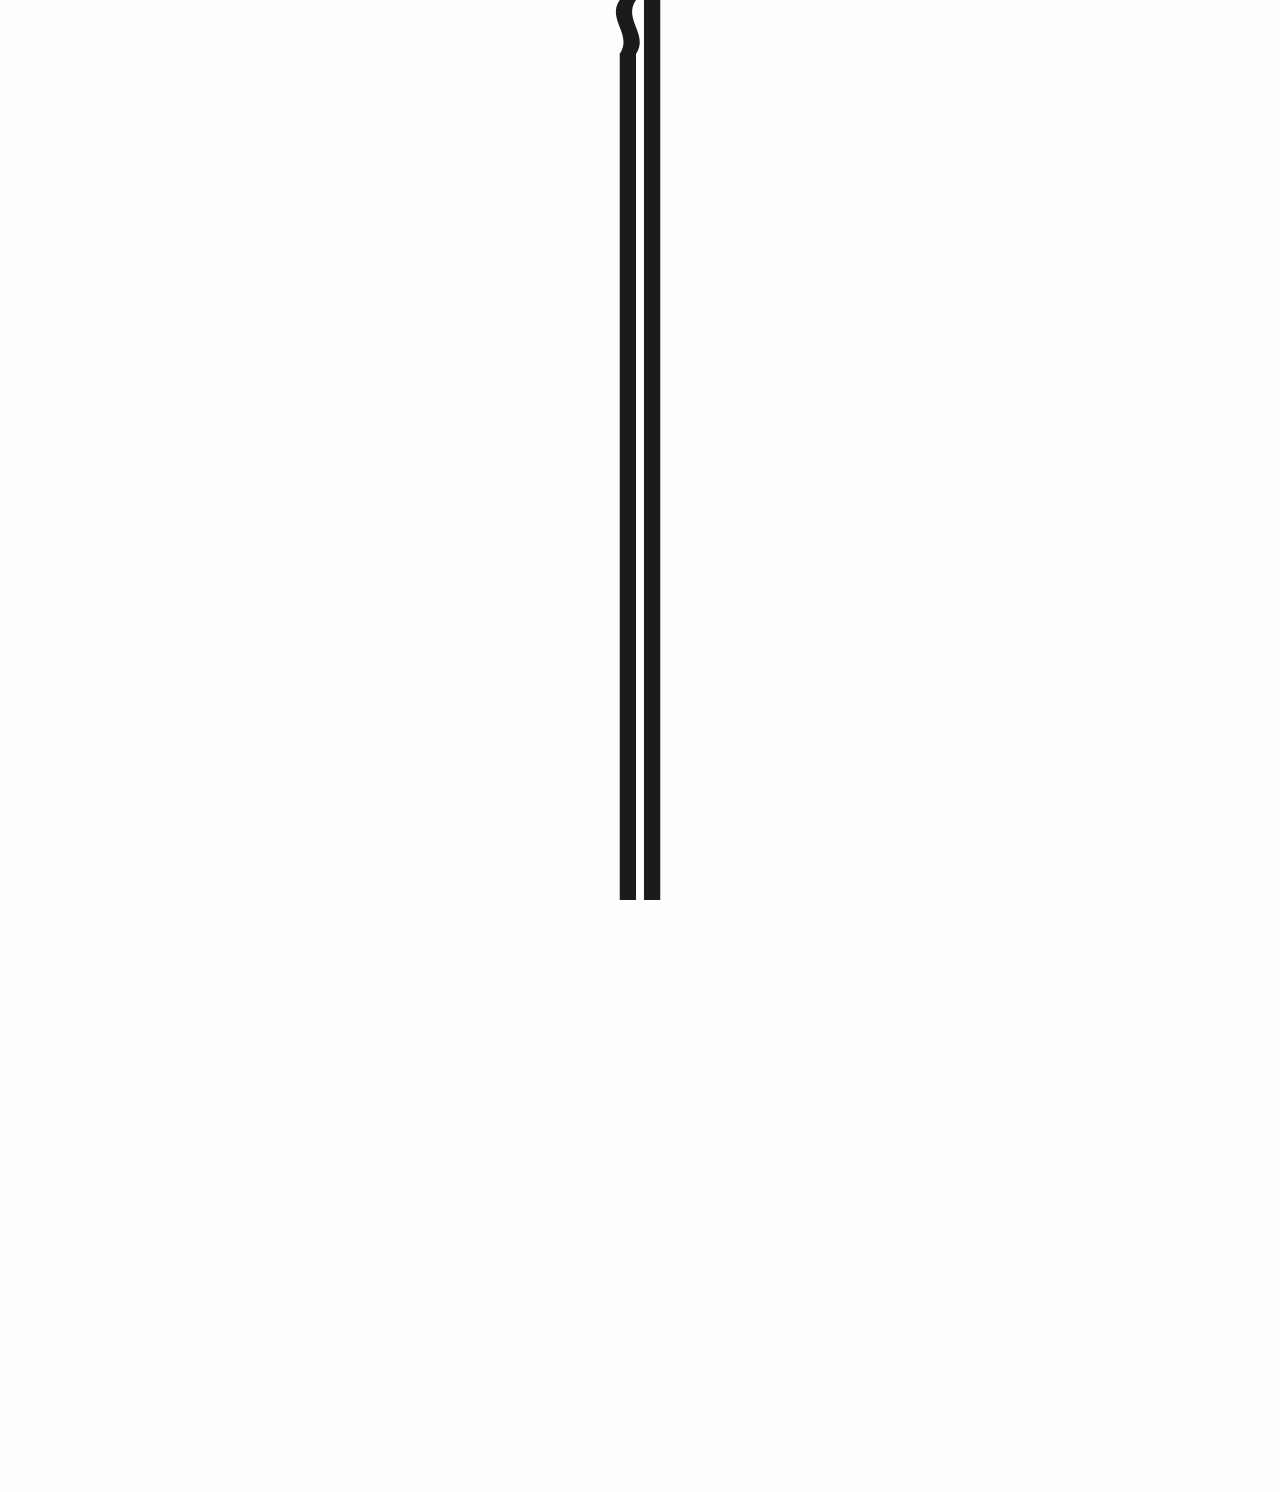
==== commit 3660c71d: "Use V3 for the work page Co-Authored-By: Claude Opus 5.5 <noreply@anthropic.com> Claude-Session: htt" ====
--- a/index.html
+++ b/index.html
@@ -1,5 +1,5 @@
 <!DOCTYPE html>
-<html lang="en">
+<html lang="en" data-variant="v3">
 <head>
   <meta charset="utf-8">
   <meta name="viewport" content="width=device-width, initial-scale=1">
--- a/css/home.css
+++ b/css/home.css
@@ -22,7 +22,7 @@
 /* Title card spans two columns; the flip toggle is a card in the third, lined up with the grid below */
 .topbar-inner {
   max-width: calc(var(--page-max) - 2 * var(--page-gutter)); margin: 0 auto; box-sizing: border-box;
-  display: grid; grid-template-columns: 1fr var(--flap-w, calc((100% - 2 * var(--card-gap)) / 3)); gap: var(--card-gap);
+  display: grid; grid-template-columns: minmax(0, 1fr) var(--flap-w, calc((100% - 2 * var(--card-gap)) / 3)); gap: var(--card-gap);
   height: var(--hero-h, 294px);
 }
 
@@ -396,7 +396,7 @@
 .work-zoom .work-cover { opacity: 1; }
 
 /* ===== V2: toggle card on the left, title card on the right ======================= */
-html[data-variant="v2"] .topbar-inner { grid-template-columns: var(--flap-w, calc((100% - 2 * var(--card-gap)) / 3)) 1fr; }
+html[data-variant="v2"] .topbar-inner { grid-template-columns: var(--flap-w, calc((100% - 2 * var(--card-gap)) / 3)) minmax(0, 1fr); }
 html[data-variant="v2"] .flap { order: -1; }
 /* back face of the toggle card on a work page: "‹ Objects" */
 .flap-back { position: absolute; inset: 0; z-index: 3; border-radius: var(--radius-card); background: var(--ink); overflow: hidden;
@@ -412,3 +412,12 @@
 .flap-back { place-items: center start; padding-left: var(--card-pad); }
 /* V2: the name sits in the title card's top-right corner */
 html[data-variant="v2"] .hero-name { justify-self: end; grid-column: 1 / -1; transform-origin: 100% 0; }
+
+/* V3: nothing clipped; the title card fades as it leaves, the toggle card's sweep may overshoot */
+html[data-variant="v3"] body.has-work .topbar-inner { overflow: visible; }
+.flap-back .flap-label { transition: max-width .35s var(--ease-in-out), opacity .25s ease; }
+.flap.is-narrow .flap-back .flap-label { max-width: 0; opacity: 0; }
+.flap.is-narrow .flap-back .flap-word { gap: 0; }
+/* V3: the back label keeps its size (set by the bar's height only), whatever the card's width */
+html[data-variant="v3"] .flap-back .flap-word { font-size: clamp(16px, 17cqh, 56px); }
+html[data-variant="v3"] .flap-back .flap-label { transition: none; }   /* fold in step with the scroll, so the card can hug it */
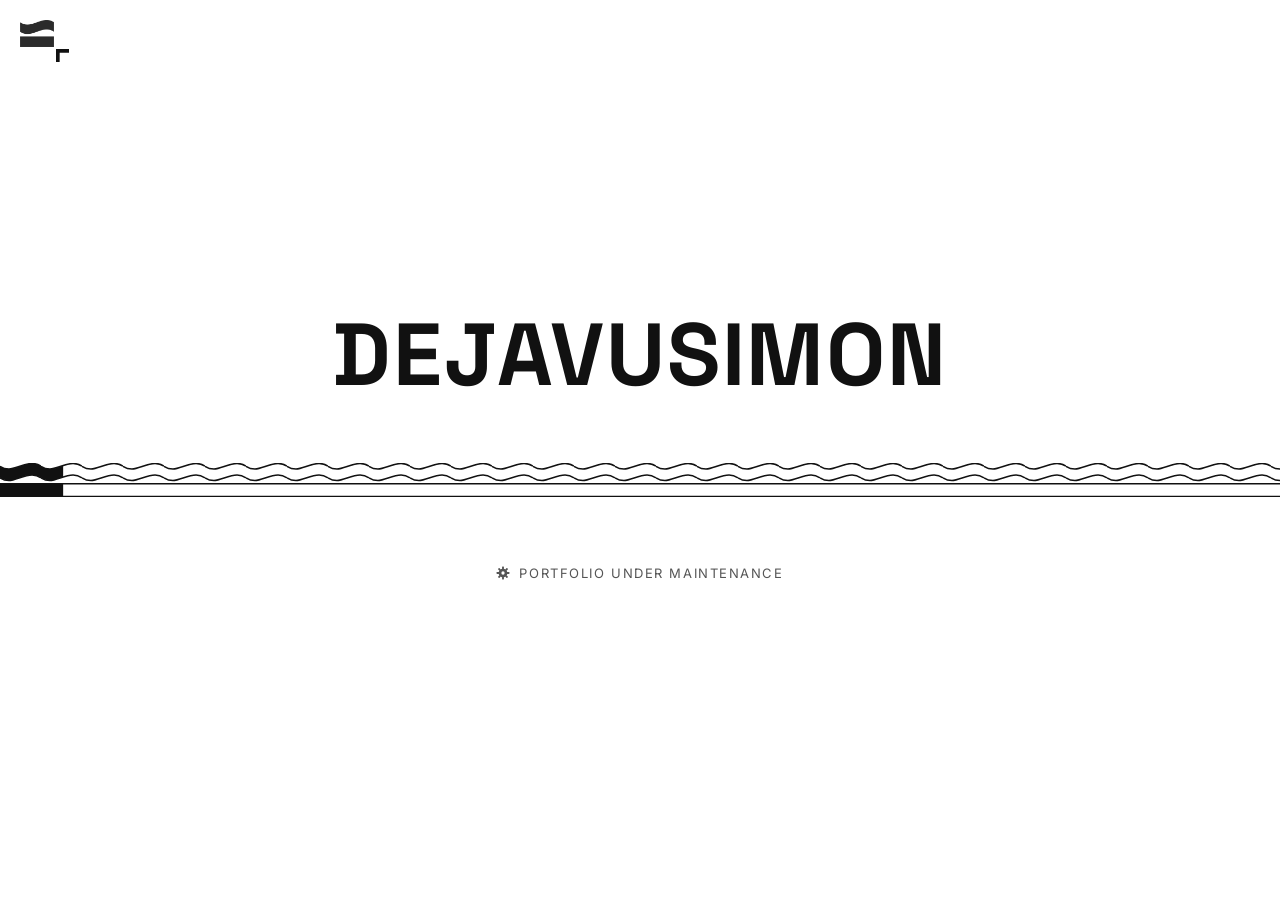
==== commit bef56adc: "No pinch or double-tap zoom on phones (gate page and locked site) Co-Authored-By: Claude Opus 5.5 <n" ====
--- a/index.html
+++ b/index.html
@@ -1,310 +1,314 @@
 <!DOCTYPE html>
-<html lang="en" data-variant="v3">
+<html lang="en">
 <head>
   <meta charset="utf-8">
-  <meta name="viewport" content="width=device-width, initial-scale=1">
+  <meta name="viewport" content="width=device-width, initial-scale=1, maximum-scale=1, user-scalable=no">
   <title>DEJAVUSIMON — Sisheng Su</title>
-  <meta name="description" content="Portfolio of Sisheng (Simon) Su, product designer in Toronto.">
+  <meta name="description" content="Portfolio of Sisheng (Simon) Su — under maintenance.">
   <link rel="icon" href="/favicon.ico" sizes="any">
   <link rel="icon" type="image/png" sizes="32x32" href="/assets/icons/favicon-32.png">
   <link rel="icon" type="image/png" sizes="16x16" href="/assets/icons/favicon-16.png">
   <link rel="apple-touch-icon" href="/assets/icons/apple-touch-icon.png">
   <link rel="manifest" href="/site.webmanifest">
-  <meta name="theme-color" content="#ebebeb">
+  <meta name="theme-color" content="#ffffff">
   <link rel="preconnect" href="https://fonts.googleapis.com">
   <link rel="preconnect" href="https://fonts.gstatic.com" crossorigin>
-  <link href="https://fonts.googleapis.com/css2?family=Inter:wght@400;500&family=Space+Grotesk:wght@700&display=swap" rel="stylesheet">
-  <link rel="stylesheet" href="css/tokens.css">
-  <link rel="stylesheet" href="css/base.css">
-  <link rel="stylesheet" href="css/intro.css">
-  <link rel="stylesheet" href="css/home.css">
+  <link href="https://fonts.googleapis.com/css2?family=Inter:wght@400&family=Space+Grotesk:wght@700&display=swap" rel="stylesheet">
+  <style>
+    * { box-sizing: border-box; margin: 0; padding: 0; }
+    html, body { height: 100%; }
+    body {
+      font-family: Inter, system-ui, sans-serif;
+      background: #fff; color: #111;
+      display: flex; align-items: center; justify-content: center;
+      text-align: center; overflow-x: hidden;
+    }
+    main { width: 100%; }
+    .sr-only { position: absolute; width: 1px; height: 1px; overflow: hidden; clip: rect(0 0 0 0); white-space: nowrap; }
+
+    /* DEJAVU | name + email | SIMON — the words part evenly to reveal two lines */
+    .masthead {
+      font-family: "Space Grotesk", sans-serif; font-weight: 700;
+      font-size: clamp(40px, 8vw, 88px); letter-spacing: 0.02em; line-height: 1;
+      display: flex; justify-content: center; align-items: last baseline;  /* lines sit on the wordmark's baseline */
+      height: 1em; flex-wrap: wrap; align-content: flex-end;               /* row height fixed so the bar below never jumps */
+    }
+    .w { font-size: calc(1em * var(--wscale, 1)); transition: font-size .7s cubic-bezier(.65, 0, .35, 1); }
+    .contact {
+      width: 0; overflow: hidden; flex: none;
+      transition: width .7s cubic-bezier(.65, 0, .35, 1);
+    }
+    .contact-inner {
+      width: max-content;
+      display: flex; flex-direction: column; align-items: flex-start;   /* both lines share one left edge */
+      padding: 0 24px;                                                 /* equal gap to DEJAVU and SIMON */
+      font-family: Inter, system-ui, sans-serif; font-weight: 400;
+      font-size: 13px; line-height: 1.32; letter-spacing: 0.12em;
+      text-transform: uppercase; white-space: nowrap; color: #555;
+      text-align: left; opacity: 0; transition: opacity .35s ease;
+    }
+    .contact-inner a { display: inline-flex; align-items: center; gap: 0.7em; color: inherit; text-decoration: none; }
+    .contact-inner a:hover { text-decoration: underline; text-underline-offset: 3px; }
+    .open .contact-inner { opacity: 1; transition-delay: .3s; }
+    .status {
+      font-size: 13px; letter-spacing: 0.12em;
+      text-transform: uppercase; color: #555;
+    }
+    .logo-btn {
+      position: fixed; top: 20px; left: 20px; z-index: 2;
+      background: none; border: 0; padding: 0; cursor: pointer; line-height: 0;
+    }
+    .logo-btn img { width: 34px; height: auto; display: block; }
+    .logo-btn:focus-visible { outline: 2px solid #111; outline-offset: 4px; }
+    /* small arrow at the logo's lower-right corner, nudging toward it */
+    .nudge {
+      position: absolute; left: calc(100% + 2px); top: calc(100% + 2px);
+      width: 13px; height: 13px; overflow: visible;
+      will-change: transform; backface-visibility: hidden;
+      animation: nudge 1.3s ease-in-out infinite;
+    }
+    @keyframes nudge { 0%, 100% { transform: translate3d(3px, 3px, 0); } 50% { transform: translate3d(0, 0, 0); } }
+    @media (max-width: 600px) {
+      .logo-btn { top: 12px; left: 12px; }
+      .logo-btn img { width: 26px; }
+    }
+
+    /* Loading bar made of the logo, repeated edge to edge */
+    .loader {
+      --tile-h: 34px;   /* logo height */
+      --tile-w: 41px;   /* logo width, no gap: tiles join into one continuous band */
+      position: relative; width: 100%; height: var(--tile-h);
+      margin-top: 64px;
+    }
+    .loader .track, .loader .ink {
+      position: absolute; inset: 0;
+      background-repeat: repeat-x;
+      background-size: var(--tile-w) var(--tile-h);
+      animation: flow 1.6s linear infinite;   /* tiles stream right → left */
+    }
+    .loader .track { background-image: var(--outline); }
+    .loader .ink   { background-image: var(--solid); clip-path: inset(0 calc(100% - var(--p, 0%)) 0 0); }
+    @keyframes flow { to { background-position: calc(-1 * var(--tile-w)) 0; } }
+
+    .status { margin-top: 68px; display: inline-flex; align-items: center; gap: 9px; }
+    .gear { width: 14px; height: 14px; animation: spin 5s linear infinite; }
+    @keyframes spin { to { transform: rotate(360deg); } }
+
+    /* Phones: same parting animation, smaller name/email so everything fits on one row */
+    @media (max-width: 640px) {
+      .contact-inner { font-size: 8.5px; letter-spacing: 0.08em; padding: 0 10px; }
+    }
+
+    @media (prefers-reduced-motion: reduce) {
+      .loader .track, .loader .ink, .nudge, .gear { animation: none; }
+      .contact, .contact-inner, .w { transition: none !important; }
+    }
+
+    /* ---- hidden entrance: 5 quick clicks on the gear → PIN pad ---- */
+    .gear { cursor: default; padding: 6px; margin: -6px; box-sizing: content-box; }
+    .pin { position: fixed; inset: 0; z-index: 20; display: grid; place-items: center;
+           background: rgba(254,254,254,.82); backdrop-filter: blur(10px); -webkit-backdrop-filter: blur(10px);
+           opacity: 0; pointer-events: none; transition: opacity .3s ease; }
+    .pin.open { opacity: 1; pointer-events: auto; }
+    .pin form { display: grid; justify-items: center; gap: 18px; }
+    .pin-label { font-size: 13px; letter-spacing: .12em; text-transform: uppercase; color: #555; max-width: 80vw; text-align: center; line-height: 1.5; }
+    .pin-boxes { display: flex; gap: 12px; }
+    .pin-boxes span { width: 46px; height: 56px; border: 2px solid #1b1b1b; border-radius: 10px; display: grid; place-items: center; }
+    .pin-boxes span.on::after { content: ""; width: 12px; height: 12px; border-radius: 50%; background: #1b1b1b; }
+    .pin input { position: absolute; opacity: 0; width: 1px; height: 1px; }
+    .pin.busy .pin-boxes span { border-color: #8a8a8a; }
+    .pin.wrong .pin-boxes { animation: shake .4s; }
+    @keyframes shake { 20%, 60% { transform: translateX(-8px); } 40%, 80% { transform: translateX(8px); } }
+  </style>
+  <!-- no pinch/double-tap zoom on phones: iOS ignores user-scalable, so the gestures are blocked in script too -->
+  <style>html { touch-action: pan-x pan-y; }</style>
+  <script>
+    (function () {
+      var stop = function (e) { e.preventDefault(); };
+      ["gesturestart", "gesturechange", "gestureend"].forEach(function (t) { document.addEventListener(t, stop, { passive: false }); });
+      document.addEventListener("touchmove", function (e) { if (e.touches.length > 1 || (e.scale && e.scale !== 1)) e.preventDefault(); }, { passive: false });
+    })();
+  </script>
 </head>
 <body>
-  <!-- the name sits centred under the zipper, then docks into the top card -->
-  <div class="name-stage" aria-hidden="true"><span class="t-display">DEJAVUSIMON</span></div>
-
-  <header class="topbar">
-    <div class="topbar-inner">
-      <section class="card card--hero" aria-label="Introduction">
-        <span class="hero-bg" aria-hidden="true"></span>
-        <div class="hero-name">
-          <span class="name-clip"><span class="t-name">DEJAVU<span class="si">SI</span>MON</span></span>
-          <svg class="name-mark" viewBox="1415.787 930.79 168.425 138.422" fill="currentColor" aria-hidden="true">
-            <path transform="matrix(0.288075,-0.957608,-0.957608,-0.288075,1548.518631,894.867225)" d="M-84.212,-62.607C-60.978,5.546 -155.965,30.525 -132.731,98.678L-84.212,113.274C-107.446,45.12 -12.46,20.141 -35.693,-48.011C-51.866,-52.877 -68.039,-57.742 -84.212,-62.607Z"/>
-            <rect x="1415.787" y="1018.472" width="168.425" height="50.74"/>
-          </svg>
+  <button class="logo-btn" type="button" aria-expanded="false" aria-controls="contact" aria-label="Show contact info">
+    <img src="assets/logo.png" alt="">
+    <svg class="nudge" viewBox="0 0 24 24" aria-hidden="true" shape-rendering="geometricPrecision">
+      <path d="M6.76 24.00 L0.00 24.00 L0.00 0.00 L24.00 0.00 L24.00 6.76 L6.80 6.80Z" fill="#111"/>
+    </svg>
+  </button>
+  <main>
+    <h1 class="sr-only">DEJAVUSIMON</h1>
+    <div class="masthead" aria-hidden="false">
+      <span class="w w-left" aria-hidden="true">DEJAVU</span>
+      <div class="contact" id="contact" aria-hidden="true">
+        <div class="contact-inner">
+          <span class="name">Sisheng Su</span>
+          <a href="mailto:dejavus.work@gmail.com" tabindex="-1">
+            dejavus.work@gmail.com</a>
         </div>
-        <nav class="hero-nav" aria-label="Site"></nav>
-        <p class="hero-intro" id="hero-intro">Industrial and product designer with eight years of taking products from concept to production. Now in TMU’s Master of Digital Media, connecting the physical and digital worlds to make everyday technology more intuitive and human.</p>
-        <div class="hero-meta"></div>
-        <div class="hero-social" aria-label="Contact">
-          <a href="mailto:dejavus.work@gmail.com" aria-label="Email"><svg viewBox="0 0 24 24" fill="none" stroke="currentColor" stroke-width="1.8" stroke-linejoin="round"><rect x="3" y="5.5" width="18" height="13" rx="2.5"/><path d="m3.8 7 8.2 6 8.2-6"/></svg></a>
-          <a href="https://www.linkedin.com/in/dejavusimon" target="_blank" rel="noopener" aria-label="LinkedIn"><svg viewBox="0 0 24 24" fill="currentColor"><path d="M4.98 3.5a2.5 2.5 0 1 1 0 5 2.5 2.5 0 0 1 0-5ZM3 9.75h4v11H3v-11Zm6.5 0h3.8v1.5h.06c.53-1 1.83-2.05 3.77-2.05 4.03 0 4.77 2.65 4.77 6.1v5.45h-4v-4.83c0-1.15-.02-2.63-1.6-2.63-1.6 0-1.85 1.25-1.85 2.55v4.91h-4v-11Z"/></svg></a>
-          <a href="https://www.instagram.com/dejavusimon" target="_blank" rel="noopener" aria-label="Instagram"><svg viewBox="0 0 24 24" fill="none" stroke="currentColor" stroke-width="1.8"><rect x="3.5" y="3.5" width="17" height="17" rx="5"/><circle cx="12" cy="12" r="3.9"/><circle cx="17.2" cy="6.8" r="1" fill="currentColor" stroke="none"/></svg></a>
-        </div>
-        <button class="hero-toggle" type="button" aria-expanded="false" aria-controls="hero-intro" aria-label="About Simon"><svg viewBox="0 0 36 36" aria-hidden="true"><polyline class="tog-v" points="18,3 18,18 18,33"/><polyline class="tog-h" points="3,18 18,18 33,18"/></svg></button>
-      </section>
-      <button class="flap" type="button" aria-pressed="false" aria-label="Showing physical. Flip to show digital"></button>
+      </div>
+      <span class="w w-right" aria-hidden="true">SIMON</span>
     </div>
-  </header>
-
-  <main class="board">
-    <h1 class="sr-only">DEJAVUSIMON — Sisheng Su</h1>
-    <section class="work-grid" aria-label="Work">
-      <div class="grid-pool" aria-hidden="true"></div>
-      <article class="work-card" tabindex="0" data-work="halo-ribbon" data-c1="#6c5452" data-c2="#aa948a">
-        <div class="work-card-inner">
-          <div class="face face--front" data-show="objects">
-              <div class="panel panel--objects"><figure class="work-cover">
-          <img class="cover-sketch" src="assets/work/halo-ribbon-sketch.webp" alt="Halo &amp; Ribbon, ink sketch" width="1000" height="1000" decoding="async">
-          <img class="cover-marker" src="assets/work/halo-ribbon-marker.webp" alt="" aria-hidden="true" width="1000" height="1000" decoding="async">
-        </figure><span class="card-client">Tim Hortons × VISO</span><div class="card-meta"></div></div>
-              <div class="panel panel--interfaces"><figure class="work-cover">
-              <img class="cover-sketch" src="assets/work/walk-app-sketch.webp" alt="Walking-route app, white ink sketch" width="1000" height="1000" decoding="async">
-              <img class="cover-marker" src="assets/work/walk-app-render.webp" alt="" aria-hidden="true" width="1000" height="1000" decoding="async">
-            </figure><span class="card-client">TMU · MRP</span><div class="card-meta"></div></div>
-              <div class="panel panel--frames"><img class="frame-photo" src="assets/photos/night-street.webp" alt="Classic black sedan parked on a neon-lit street at night" width="675" height="900" decoding="async"><div class="frame-map" aria-hidden="true"><img src="assets/maps/01.svg" alt="" loading="eager" decoding="async"><span class="frame-place"><b>文林路</b><span>Shilin, Taipei<i> · 25.0897° N, 121.5269° E</i></span></span><span class="frame-credit">© OpenStreetMap</span></div><button class="frame-pin" type="button" aria-label="Show where this photo was taken: 文林路, Shilin, Taipei"><svg class="icon-pin" viewBox="0 0 256 256" fill="currentColor" aria-hidden="true"><path fill-rule="evenodd" d="M118.8 248.6C117.4 245.7 114.3 241.2 112.1 238.6C109.8 236.0 105.8 229.2 103.1 223.6C100.5 217.9 96.5 210.7 94.3 207.4C92.1 204.2 89.6 200.2 88.7 198.5C87.9 196.8 83.5 190.3 79.0 184.0C70.5 172.0 66.4 164.8 62.9 155.5C61.8 152.4 58.0 145.6 54.4 140.4C50.6 134.7 47.8 129.3 47.5 127.2C47.2 125.1 46.0 119.7 44.9 115.0C42.3 104.3 41.4 86.9 42.9 77.0C45.3 61.9 57.3 41.0 69.8 30.2C87.1 15.2 96.9 9.1 106.6 7.2C109.3 6.6 116.0 5.2 121.5 4.0C128.9 2.4 133.8 1.9 140.6 2.2C150.7 2.6 153.4 3.9 152.7 7.7C152.3 9.7 152.7 10.0 155.4 10.0C165.9 10.0 175.4 14.6 187.7 25.8C197.0 34.2 197.6 34.9 202.7 45.8C205.7 52.1 209.2 60.4 210.5 64.3C213.4 73.0 215.2 89.1 213.9 94.6C212.4 101.5 206.1 117.9 203.6 121.7C202.2 123.8 199.0 130.3 196.5 136.3C193.9 142.2 189.6 150.5 186.9 154.8C181.8 163.1 175.5 173.6 162.1 196.3C157.4 204.1 152.0 214.5 149.9 219.3C147.8 224.1 144.1 232.0 141.6 236.7C139.1 241.4 137.0 245.8 137.0 246.4C137.0 247.1 135.5 249.0 133.8 250.7C131.1 253.2 129.6 253.8 125.9 253.9C121.4 253.9 121.4 253.9 118.8 248.6ZM132.0 229.1C134.0 224.2 137.8 216.7 140.3 212.3C142.9 207.9 146.8 200.0 148.9 194.9C152.3 186.3 157.8 176.7 171.9 154.7C174.6 150.4 181.2 138.2 186.5 127.7C194.3 111.9 196.3 107.1 197.4 100.5C198.2 96.1 199.3 91.2 199.9 89.7C201.7 85.1 201.2 81.5 196.9 68.2C190.6 48.8 187.2 42.3 179.4 35.1C167.8 24.5 156.0 20.3 141.0 21.5C133.0 22.1 131.9 22.0 131.3 20.4C130.9 19.3 131.4 18.1 133.1 16.7L135.5 14.8L130.0 15.4C101.6 19.0 72.7 41.4 59.0 70.3C53.0 83.0 52.5 86.0 54.4 99.7C56.3 113.2 63.9 132.8 73.4 149.0C76.9 154.8 81.3 162.7 83.4 166.5C85.4 170.3 90.8 178.8 95.5 185.3C100.1 191.8 107.0 203.1 110.8 210.3C119.2 226.3 127.0 239.3 127.8 238.6C128.1 238.2 130.0 234.0 132.0 229.1ZM114.0 133.5C88.7 126.6 82.8 92.9 103.1 71.5C106.8 67.6 109.8 65.5 113.8 64.0C120.4 61.5 131.4 60.2 133.2 61.8C133.9 62.3 136.3 63.1 138.5 63.5C148.0 65.3 158.3 73.5 161.1 81.6C161.9 83.8 162.5 89.3 162.5 94.5C162.4 114.2 154.9 124.9 136.4 131.9C129.1 134.7 120.6 135.3 114.0 133.5ZM136.8 120.5C147.1 115.9 152.3 107.6 152.2 96.2C152.1 87.9 150.9 84.6 146.3 79.8C140.6 73.9 133.5 72.5 123.1 75.0C119.2 75.9 117.6 75.9 116.6 75.1C115.5 74.1 114.2 74.9 110.6 78.7C103.5 86.0 101.5 90.9 101.5 100.5C101.5 111.9 104.4 116.6 115.5 122.9C119.0 124.9 129.8 123.7 136.8 120.5Z"/></svg><svg class="icon-photo" viewBox="0 0 256 256" fill="currentColor" aria-hidden="true"><path fill-rule="evenodd" d="M34.1 231.9C31.2 231.4 27.1 230.1 25.1 229.1C23.1 228.1 19.5 226.4 17.1 225.4C12.4 223.4 9.0 219.1 9.0 215.0C9.0 213.6 7.9 208.5 6.5 203.5C4.8 197.2 4.0 192.0 4.0 186.2C4.0 181.6 3.5 171.3 2.9 163.5C1.8 148.9 2.5 132.0 5.1 113.8C6.1 106.6 6.1 105.9 4.1 103.4C1.2 99.8 1.4 98.6 6.0 89.2C15.0 70.6 34.5 58.1 47.6 62.6C51.2 63.8 54.3 64.0 61.9 63.5L71.6 62.8L72.7 56.9C74.3 48.6 79.1 40.8 86.4 34.8C96.6 26.2 98.9 25.5 118.0 25.3C127.1 25.2 137.0 24.8 140.0 24.3C143.0 23.9 150.3 23.8 156.3 24.1C168.0 24.8 172.0 26.7 172.0 31.5C172.0 32.7 173.1 34.7 174.4 35.9C177.9 39.2 180.0 44.2 181.5 52.5C182.2 56.5 183.1 60.3 183.4 60.9C184.0 61.7 188.9 62.0 199.8 61.9C215.1 61.8 229.2 63.4 233.8 65.9C236.5 67.3 243.0 74.8 246.7 80.5C253.4 90.9 255.2 108.4 252.0 131.5C251.2 137.6 250.6 147.0 250.7 152.5C250.7 158.0 250.9 171.1 251.1 181.5C251.4 200.0 251.3 200.7 248.7 207.9C244.0 220.8 239.3 227.0 231.2 230.8C228.2 232.3 227.7 232.3 224.7 230.7C221.8 229.1 220.3 229.1 209.5 230.1C187.9 232.1 129.0 233.0 79.5 232.0C66.8 231.7 52.7 231.8 48.0 232.2C43.3 232.6 37.1 232.5 34.1 231.9ZM153.5 215.6C190.7 214.9 203.2 213.7 219.8 209.4C225.0 208.0 229.9 207.1 230.8 207.2C234.9 207.9 236.1 186.3 233.0 166.0C232.3 161.3 232.2 152.4 232.6 142.0C233.3 123.1 230.9 87.4 228.7 85.3C227.3 83.9 204.5 81.1 187.3 80.3C172.8 79.6 170.6 78.3 169.5 70.3C169.2 67.6 167.6 62.8 166.0 59.5C164.5 56.2 162.6 51.6 161.9 49.2C159.9 42.3 158.0 41.7 134.0 40.9C112.3 40.1 101.8 40.9 98.8 43.7C95.4 46.8 90.2 55.5 86.5 64.5C84.5 69.5 81.9 74.5 80.7 75.7C78.2 78.1 65.6 80.4 44.0 82.2C30.3 83.4 29.6 83.7 24.3 91.3C21.7 95.0 21.4 96.3 20.8 107.9C18.8 144.4 18.7 165.8 20.5 183.7C22.6 205.3 23.5 208.2 27.9 209.1C29.6 209.5 32.1 210.9 33.5 212.4C36.4 215.5 34.2 215.1 53.5 215.9C72.4 216.6 105.1 216.5 153.5 215.6ZM113.0 204.6C110.5 203.9 103.3 200.8 96.9 197.7C84.5 191.7 79.2 187.1 73.6 177.6C63.9 161.0 67.9 129.1 81.6 114.0C89.3 105.5 102.9 96.3 113.5 92.5C123.2 89.0 123.9 88.9 135.0 89.2C145.1 89.5 147.2 89.8 152.4 92.3C164.9 98.1 173.5 107.4 180.5 122.5C186.9 136.3 188.3 141.6 187.8 151.8C187.4 162.0 185.6 166.4 177.4 177.3C174.4 181.2 172.0 184.9 172.0 185.5C172.0 188.0 164.9 194.8 159.0 197.9C147.4 204.1 123.5 207.6 113.0 204.6ZM145.6 185.9C155.2 181.4 161.4 175.2 166.8 164.6C171.0 156.3 171.4 154.9 171.4 148.5C171.3 134.6 168.0 127.2 157.3 116.9C149.0 108.9 144.5 106.7 136.5 106.5C132.7 106.4 127.5 107.0 125.0 107.7C122.5 108.4 117.8 109.5 114.5 110.1C103.3 112.1 96.1 118.9 86.3 136.6C81.8 144.8 82.0 149.8 87.6 164.7C91.0 174.0 91.7 175.1 96.3 178.5C103.3 183.8 108.0 185.5 120.0 187.5C125.8 188.4 130.7 189.4 130.9 189.6C131.9 190.5 140.0 188.5 145.6 185.9Z"/></svg></button><div class="card-meta"></div></div>
-          </div>
-          <div class="face face--back" data-show="interfaces">
-              <div class="panel panel--objects"><figure class="work-cover">
-          <img class="cover-sketch" src="assets/work/halo-ribbon-sketch.webp" alt="Halo &amp; Ribbon, ink sketch" width="1000" height="1000" decoding="async">
-          <img class="cover-marker" src="assets/work/halo-ribbon-marker.webp" alt="" aria-hidden="true" width="1000" height="1000" decoding="async">
-        </figure><span class="card-client">Tim Hortons × VISO</span><div class="card-meta"></div></div>
-              <div class="panel panel--interfaces"><figure class="work-cover">
-              <img class="cover-sketch" src="assets/work/walk-app-sketch.webp" alt="Walking-route app, white ink sketch" width="1000" height="1000" decoding="async">
-              <img class="cover-marker" src="assets/work/walk-app-render.webp" alt="" aria-hidden="true" width="1000" height="1000" decoding="async">
-            </figure><span class="card-client">TMU · MRP</span><div class="card-meta"></div></div>
-              <div class="panel panel--frames"><img class="frame-photo" src="assets/photos/night-street.webp" alt="Classic black sedan parked on a neon-lit street at night" width="675" height="900" decoding="async"><div class="frame-map" aria-hidden="true"><img src="assets/maps/01.svg" alt="" loading="eager" decoding="async"><span class="frame-place"><b>文林路</b><span>Shilin, Taipei<i> · 25.0897° N, 121.5269° E</i></span></span><span class="frame-credit">© OpenStreetMap</span></div><button class="frame-pin" type="button" aria-label="Show where this photo was taken: 文林路, Shilin, Taipei"><svg class="icon-pin" viewBox="0 0 256 256" fill="currentColor" aria-hidden="true"><path fill-rule="evenodd" d="M118.8 248.6C117.4 245.7 114.3 241.2 112.1 238.6C109.8 236.0 105.8 229.2 103.1 223.6C100.5 217.9 96.5 210.7 94.3 207.4C92.1 204.2 89.6 200.2 88.7 198.5C87.9 196.8 83.5 190.3 79.0 184.0C70.5 172.0 66.4 164.8 62.9 155.5C61.8 152.4 58.0 145.6 54.4 140.4C50.6 134.7 47.8 129.3 47.5 127.2C47.2 125.1 46.0 119.7 44.9 115.0C42.3 104.3 41.4 86.9 42.9 77.0C45.3 61.9 57.3 41.0 69.8 30.2C87.1 15.2 96.9 9.1 106.6 7.2C109.3 6.6 116.0 5.2 121.5 4.0C128.9 2.4 133.8 1.9 140.6 2.2C150.7 2.6 153.4 3.9 152.7 7.7C152.3 9.7 152.7 10.0 155.4 10.0C165.9 10.0 175.4 14.6 187.7 25.8C197.0 34.2 197.6 34.9 202.7 45.8C205.7 52.1 209.2 60.4 210.5 64.3C213.4 73.0 215.2 89.1 213.9 94.6C212.4 101.5 206.1 117.9 203.6 121.7C202.2 123.8 199.0 130.3 196.5 136.3C193.9 142.2 189.6 150.5 186.9 154.8C181.8 163.1 175.5 173.6 162.1 196.3C157.4 204.1 152.0 214.5 149.9 219.3C147.8 224.1 144.1 232.0 141.6 236.7C139.1 241.4 137.0 245.8 137.0 246.4C137.0 247.1 135.5 249.0 133.8 250.7C131.1 253.2 129.6 253.8 125.9 253.9C121.4 253.9 121.4 253.9 118.8 248.6ZM132.0 229.1C134.0 224.2 137.8 216.7 140.3 212.3C142.9 207.9 146.8 200.0 148.9 194.9C152.3 186.3 157.8 176.7 171.9 154.7C174.6 150.4 181.2 138.2 186.5 127.7C194.3 111.9 196.3 107.1 197.4 100.5C198.2 96.1 199.3 91.2 199.9 89.7C201.7 85.1 201.2 81.5 196.9 68.2C190.6 48.8 187.2 42.3 179.4 35.1C167.8 24.5 156.0 20.3 141.0 21.5C133.0 22.1 131.9 22.0 131.3 20.4C130.9 19.3 131.4 18.1 133.1 16.7L135.5 14.8L130.0 15.4C101.6 19.0 72.7 41.4 59.0 70.3C53.0 83.0 52.5 86.0 54.4 99.7C56.3 113.2 63.9 132.8 73.4 149.0C76.9 154.8 81.3 162.7 83.4 166.5C85.4 170.3 90.8 178.8 95.5 185.3C100.1 191.8 107.0 203.1 110.8 210.3C119.2 226.3 127.0 239.3 127.8 238.6C128.1 238.2 130.0 234.0 132.0 229.1ZM114.0 133.5C88.7 126.6 82.8 92.9 103.1 71.5C106.8 67.6 109.8 65.5 113.8 64.0C120.4 61.5 131.4 60.2 133.2 61.8C133.9 62.3 136.3 63.1 138.5 63.5C148.0 65.3 158.3 73.5 161.1 81.6C161.9 83.8 162.5 89.3 162.5 94.5C162.4 114.2 154.9 124.9 136.4 131.9C129.1 134.7 120.6 135.3 114.0 133.5ZM136.8 120.5C147.1 115.9 152.3 107.6 152.2 96.2C152.1 87.9 150.9 84.6 146.3 79.8C140.6 73.9 133.5 72.5 123.1 75.0C119.2 75.9 117.6 75.9 116.6 75.1C115.5 74.1 114.2 74.9 110.6 78.7C103.5 86.0 101.5 90.9 101.5 100.5C101.5 111.9 104.4 116.6 115.5 122.9C119.0 124.9 129.8 123.7 136.8 120.5Z"/></svg><svg class="icon-photo" viewBox="0 0 256 256" fill="currentColor" aria-hidden="true"><path fill-rule="evenodd" d="M34.1 231.9C31.2 231.4 27.1 230.1 25.1 229.1C23.1 228.1 19.5 226.4 17.1 225.4C12.4 223.4 9.0 219.1 9.0 215.0C9.0 213.6 7.9 208.5 6.5 203.5C4.8 197.2 4.0 192.0 4.0 186.2C4.0 181.6 3.5 171.3 2.9 163.5C1.8 148.9 2.5 132.0 5.1 113.8C6.1 106.6 6.1 105.9 4.1 103.4C1.2 99.8 1.4 98.6 6.0 89.2C15.0 70.6 34.5 58.1 47.6 62.6C51.2 63.8 54.3 64.0 61.9 63.5L71.6 62.8L72.7 56.9C74.3 48.6 79.1 40.8 86.4 34.8C96.6 26.2 98.9 25.5 118.0 25.3C127.1 25.2 137.0 24.8 140.0 24.3C143.0 23.9 150.3 23.8 156.3 24.1C168.0 24.8 172.0 26.7 172.0 31.5C172.0 32.7 173.1 34.7 174.4 35.9C177.9 39.2 180.0 44.2 181.5 52.5C182.2 56.5 183.1 60.3 183.4 60.9C184.0 61.7 188.9 62.0 199.8 61.9C215.1 61.8 229.2 63.4 233.8 65.9C236.5 67.3 243.0 74.8 246.7 80.5C253.4 90.9 255.2 108.4 252.0 131.5C251.2 137.6 250.6 147.0 250.7 152.5C250.7 158.0 250.9 171.1 251.1 181.5C251.4 200.0 251.3 200.7 248.7 207.9C244.0 220.8 239.3 227.0 231.2 230.8C228.2 232.3 227.7 232.3 224.7 230.7C221.8 229.1 220.3 229.1 209.5 230.1C187.9 232.1 129.0 233.0 79.5 232.0C66.8 231.7 52.7 231.8 48.0 232.2C43.3 232.6 37.1 232.5 34.1 231.9ZM153.5 215.6C190.7 214.9 203.2 213.7 219.8 209.4C225.0 208.0 229.9 207.1 230.8 207.2C234.9 207.9 236.1 186.3 233.0 166.0C232.3 161.3 232.2 152.4 232.6 142.0C233.3 123.1 230.9 87.4 228.7 85.3C227.3 83.9 204.5 81.1 187.3 80.3C172.8 79.6 170.6 78.3 169.5 70.3C169.2 67.6 167.6 62.8 166.0 59.5C164.5 56.2 162.6 51.6 161.9 49.2C159.9 42.3 158.0 41.7 134.0 40.9C112.3 40.1 101.8 40.9 98.8 43.7C95.4 46.8 90.2 55.5 86.5 64.5C84.5 69.5 81.9 74.5 80.7 75.7C78.2 78.1 65.6 80.4 44.0 82.2C30.3 83.4 29.6 83.7 24.3 91.3C21.7 95.0 21.4 96.3 20.8 107.9C18.8 144.4 18.7 165.8 20.5 183.7C22.6 205.3 23.5 208.2 27.9 209.1C29.6 209.5 32.1 210.9 33.5 212.4C36.4 215.5 34.2 215.1 53.5 215.9C72.4 216.6 105.1 216.5 153.5 215.6ZM113.0 204.6C110.5 203.9 103.3 200.8 96.9 197.7C84.5 191.7 79.2 187.1 73.6 177.6C63.9 161.0 67.9 129.1 81.6 114.0C89.3 105.5 102.9 96.3 113.5 92.5C123.2 89.0 123.9 88.9 135.0 89.2C145.1 89.5 147.2 89.8 152.4 92.3C164.9 98.1 173.5 107.4 180.5 122.5C186.9 136.3 188.3 141.6 187.8 151.8C187.4 162.0 185.6 166.4 177.4 177.3C174.4 181.2 172.0 184.9 172.0 185.5C172.0 188.0 164.9 194.8 159.0 197.9C147.4 204.1 123.5 207.6 113.0 204.6ZM145.6 185.9C155.2 181.4 161.4 175.2 166.8 164.6C171.0 156.3 171.4 154.9 171.4 148.5C171.3 134.6 168.0 127.2 157.3 116.9C149.0 108.9 144.5 106.7 136.5 106.5C132.7 106.4 127.5 107.0 125.0 107.7C122.5 108.4 117.8 109.5 114.5 110.1C103.3 112.1 96.1 118.9 86.3 136.6C81.8 144.8 82.0 149.8 87.6 164.7C91.0 174.0 91.7 175.1 96.3 178.5C103.3 183.8 108.0 185.5 120.0 187.5C125.8 188.4 130.7 189.4 130.9 189.6C131.9 190.5 140.0 188.5 145.6 185.9Z"/></svg></button><div class="card-meta"></div></div>
-          </div>
-        </div>
-      </article>
-      <article class="work-card" tabindex="0" data-work="viso" data-c1="#6c5f50" data-c2="#bab19f">
-        <div class="work-card-inner">
-          <div class="face face--front" data-show="objects">
-              <div class="panel panel--objects"><figure class="work-cover">
-          <img class="cover-sketch" src="assets/work/viso-sketch.webp" alt="Work at VISO Inc., ink sketch" width="1000" height="1000" decoding="async">
-          <img class="cover-marker" src="assets/work/viso-marker.webp" alt="" aria-hidden="true" width="1000" height="1000" decoding="async">
-        </figure><span class="card-client">VISO Inc.</span><div class="card-meta"></div></div>
-              <div class="panel panel--interfaces"><figure class="work-cover">
-              <img class="cover-sketch" src="assets/work/goodeat-sketch.webp" alt="GoodEat, white ink sketch" width="1000" height="1000" decoding="async">
-              <img class="cover-marker" src="assets/work/goodeat-render.webp" alt="" aria-hidden="true" width="1000" height="1000" decoding="async">
-            </figure><span class="card-client">Personal project</span><div class="card-meta"></div></div>
-              <div class="panel panel--frames"><img class="frame-photo" src="assets/photos/tower-reflection.webp" alt="A lit tower reflected in an office building’s glass facade" width="675" height="900" decoding="async"><div class="frame-map" aria-hidden="true"><img src="assets/maps/02.svg" alt="" loading="eager" decoding="async"><span class="frame-place"><b>東京タワー通り</b><span>Minato, Tokyo<i> · 35.6597° N, 139.7442° E</i></span></span><span class="frame-credit">© OpenStreetMap</span></div><button class="frame-pin" type="button" aria-label="Show where this photo was taken: 東京タワー通り, Minato, Tokyo"><svg class="icon-pin" viewBox="0 0 256 256" fill="currentColor" aria-hidden="true"><path fill-rule="evenodd" d="M118.8 248.6C117.4 245.7 114.3 241.2 112.1 238.6C109.8 236.0 105.8 229.2 103.1 223.6C100.5 217.9 96.5 210.7 94.3 207.4C92.1 204.2 89.6 200.2 88.7 198.5C87.9 196.8 83.5 190.3 79.0 184.0C70.5 172.0 66.4 164.8 62.9 155.5C61.8 152.4 58.0 145.6 54.4 140.4C50.6 134.7 47.8 129.3 47.5 127.2C47.2 125.1 46.0 119.7 44.9 115.0C42.3 104.3 41.4 86.9 42.9 77.0C45.3 61.9 57.3 41.0 69.8 30.2C87.1 15.2 96.9 9.1 106.6 7.2C109.3 6.6 116.0 5.2 121.5 4.0C128.9 2.4 133.8 1.9 140.6 2.2C150.7 2.6 153.4 3.9 152.7 7.7C152.3 9.7 152.7 10.0 155.4 10.0C165.9 10.0 175.4 14.6 187.7 25.8C197.0 34.2 197.6 34.9 202.7 45.8C205.7 52.1 209.2 60.4 210.5 64.3C213.4 73.0 215.2 89.1 213.9 94.6C212.4 101.5 206.1 117.9 203.6 121.7C202.2 123.8 199.0 130.3 196.5 136.3C193.9 142.2 189.6 150.5 186.9 154.8C181.8 163.1 175.5 173.6 162.1 196.3C157.4 204.1 152.0 214.5 149.9 219.3C147.8 224.1 144.1 232.0 141.6 236.7C139.1 241.4 137.0 245.8 137.0 246.4C137.0 247.1 135.5 249.0 133.8 250.7C131.1 253.2 129.6 253.8 125.9 253.9C121.4 253.9 121.4 253.9 118.8 248.6ZM132.0 229.1C134.0 224.2 137.8 216.7 140.3 212.3C142.9 207.9 146.8 200.0 148.9 194.9C152.3 186.3 157.8 176.7 171.9 154.7C174.6 150.4 181.2 138.2 186.5 127.7C194.3 111.9 196.3 107.1 197.4 100.5C198.2 96.1 199.3 91.2 199.9 89.7C201.7 85.1 201.2 81.5 196.9 68.2C190.6 48.8 187.2 42.3 179.4 35.1C167.8 24.5 156.0 20.3 141.0 21.5C133.0 22.1 131.9 22.0 131.3 20.4C130.9 19.3 131.4 18.1 133.1 16.7L135.5 14.8L130.0 15.4C101.6 19.0 72.7 41.4 59.0 70.3C53.0 83.0 52.5 86.0 54.4 99.7C56.3 113.2 63.9 132.8 73.4 149.0C76.9 154.8 81.3 162.7 83.4 166.5C85.4 170.3 90.8 178.8 95.5 185.3C100.1 191.8 107.0 203.1 110.8 210.3C119.2 226.3 127.0 239.3 127.8 238.6C128.1 238.2 130.0 234.0 132.0 229.1ZM114.0 133.5C88.7 126.6 82.8 92.9 103.1 71.5C106.8 67.6 109.8 65.5 113.8 64.0C120.4 61.5 131.4 60.2 133.2 61.8C133.9 62.3 136.3 63.1 138.5 63.5C148.0 65.3 158.3 73.5 161.1 81.6C161.9 83.8 162.5 89.3 162.5 94.5C162.4 114.2 154.9 124.9 136.4 131.9C129.1 134.7 120.6 135.3 114.0 133.5ZM136.8 120.5C147.1 115.9 152.3 107.6 152.2 96.2C152.1 87.9 150.9 84.6 146.3 79.8C140.6 73.9 133.5 72.5 123.1 75.0C119.2 75.9 117.6 75.9 116.6 75.1C115.5 74.1 114.2 74.9 110.6 78.7C103.5 86.0 101.5 90.9 101.5 100.5C101.5 111.9 104.4 116.6 115.5 122.9C119.0 124.9 129.8 123.7 136.8 120.5Z"/></svg><svg class="icon-photo" viewBox="0 0 256 256" fill="currentColor" aria-hidden="true"><path fill-rule="evenodd" d="M34.1 231.9C31.2 231.4 27.1 230.1 25.1 229.1C23.1 228.1 19.5 226.4 17.1 225.4C12.4 223.4 9.0 219.1 9.0 215.0C9.0 213.6 7.9 208.5 6.5 203.5C4.8 197.2 4.0 192.0 4.0 186.2C4.0 181.6 3.5 171.3 2.9 163.5C1.8 148.9 2.5 132.0 5.1 113.8C6.1 106.6 6.1 105.9 4.1 103.4C1.2 99.8 1.4 98.6 6.0 89.2C15.0 70.6 34.5 58.1 47.6 62.6C51.2 63.8 54.3 64.0 61.9 63.5L71.6 62.8L72.7 56.9C74.3 48.6 79.1 40.8 86.4 34.8C96.6 26.2 98.9 25.5 118.0 25.3C127.1 25.2 137.0 24.8 140.0 24.3C143.0 23.9 150.3 23.8 156.3 24.1C168.0 24.8 172.0 26.7 172.0 31.5C172.0 32.7 173.1 34.7 174.4 35.9C177.9 39.2 180.0 44.2 181.5 52.5C182.2 56.5 183.1 60.3 183.4 60.9C184.0 61.7 188.9 62.0 199.8 61.9C215.1 61.8 229.2 63.4 233.8 65.9C236.5 67.3 243.0 74.8 246.7 80.5C253.4 90.9 255.2 108.4 252.0 131.5C251.2 137.6 250.6 147.0 250.7 152.5C250.7 158.0 250.9 171.1 251.1 181.5C251.4 200.0 251.3 200.7 248.7 207.9C244.0 220.8 239.3 227.0 231.2 230.8C228.2 232.3 227.7 232.3 224.7 230.7C221.8 229.1 220.3 229.1 209.5 230.1C187.9 232.1 129.0 233.0 79.5 232.0C66.8 231.7 52.7 231.8 48.0 232.2C43.3 232.6 37.1 232.5 34.1 231.9ZM153.5 215.6C190.7 214.9 203.2 213.7 219.8 209.4C225.0 208.0 229.9 207.1 230.8 207.2C234.9 207.9 236.1 186.3 233.0 166.0C232.3 161.3 232.2 152.4 232.6 142.0C233.3 123.1 230.9 87.4 228.7 85.3C227.3 83.9 204.5 81.1 187.3 80.3C172.8 79.6 170.6 78.3 169.5 70.3C169.2 67.6 167.6 62.8 166.0 59.5C164.5 56.2 162.6 51.6 161.9 49.2C159.9 42.3 158.0 41.7 134.0 40.9C112.3 40.1 101.8 40.9 98.8 43.7C95.4 46.8 90.2 55.5 86.5 64.5C84.5 69.5 81.9 74.5 80.7 75.7C78.2 78.1 65.6 80.4 44.0 82.2C30.3 83.4 29.6 83.7 24.3 91.3C21.7 95.0 21.4 96.3 20.8 107.9C18.8 144.4 18.7 165.8 20.5 183.7C22.6 205.3 23.5 208.2 27.9 209.1C29.6 209.5 32.1 210.9 33.5 212.4C36.4 215.5 34.2 215.1 53.5 215.9C72.4 216.6 105.1 216.5 153.5 215.6ZM113.0 204.6C110.5 203.9 103.3 200.8 96.9 197.7C84.5 191.7 79.2 187.1 73.6 177.6C63.9 161.0 67.9 129.1 81.6 114.0C89.3 105.5 102.9 96.3 113.5 92.5C123.2 89.0 123.9 88.9 135.0 89.2C145.1 89.5 147.2 89.8 152.4 92.3C164.9 98.1 173.5 107.4 180.5 122.5C186.9 136.3 188.3 141.6 187.8 151.8C187.4 162.0 185.6 166.4 177.4 177.3C174.4 181.2 172.0 184.9 172.0 185.5C172.0 188.0 164.9 194.8 159.0 197.9C147.4 204.1 123.5 207.6 113.0 204.6ZM145.6 185.9C155.2 181.4 161.4 175.2 166.8 164.6C171.0 156.3 171.4 154.9 171.4 148.5C171.3 134.6 168.0 127.2 157.3 116.9C149.0 108.9 144.5 106.7 136.5 106.5C132.7 106.4 127.5 107.0 125.0 107.7C122.5 108.4 117.8 109.5 114.5 110.1C103.3 112.1 96.1 118.9 86.3 136.6C81.8 144.8 82.0 149.8 87.6 164.7C91.0 174.0 91.7 175.1 96.3 178.5C103.3 183.8 108.0 185.5 120.0 187.5C125.8 188.4 130.7 189.4 130.9 189.6C131.9 190.5 140.0 188.5 145.6 185.9Z"/></svg></button><div class="card-meta"></div></div>
-          </div>
-          <div class="face face--back" data-show="interfaces">
-              <div class="panel panel--objects"><figure class="work-cover">
-          <img class="cover-sketch" src="assets/work/viso-sketch.webp" alt="Work at VISO Inc., ink sketch" width="1000" height="1000" decoding="async">
-          <img class="cover-marker" src="assets/work/viso-marker.webp" alt="" aria-hidden="true" width="1000" height="1000" decoding="async">
-        </figure><span class="card-client">VISO Inc.</span><div class="card-meta"></div></div>
-              <div class="panel panel--interfaces"><figure class="work-cover">
-              <img class="cover-sketch" src="assets/work/goodeat-sketch.webp" alt="GoodEat, white ink sketch" width="1000" height="1000" decoding="async">
-              <img class="cover-marker" src="assets/work/goodeat-render.webp" alt="" aria-hidden="true" width="1000" height="1000" decoding="async">
-            </figure><span class="card-client">Personal project</span><div class="card-meta"></div></div>
-              <div class="panel panel--frames"><img class="frame-photo" src="assets/photos/tower-reflection.webp" alt="A lit tower reflected in an office building’s glass facade" width="675" height="900" decoding="async"><div class="frame-map" aria-hidden="true"><img src="assets/maps/02.svg" alt="" loading="eager" decoding="async"><span class="frame-place"><b>東京タワー通り</b><span>Minato, Tokyo<i> · 35.6597° N, 139.7442° E</i></span></span><span class="frame-credit">© OpenStreetMap</span></div><button class="frame-pin" type="button" aria-label="Show where this photo was taken: 東京タワー通り, Minato, Tokyo"><svg class="icon-pin" viewBox="0 0 256 256" fill="currentColor" aria-hidden="true"><path fill-rule="evenodd" d="M118.8 248.6C117.4 245.7 114.3 241.2 112.1 238.6C109.8 236.0 105.8 229.2 103.1 223.6C100.5 217.9 96.5 210.7 94.3 207.4C92.1 204.2 89.6 200.2 88.7 198.5C87.9 196.8 83.5 190.3 79.0 184.0C70.5 172.0 66.4 164.8 62.9 155.5C61.8 152.4 58.0 145.6 54.4 140.4C50.6 134.7 47.8 129.3 47.5 127.2C47.2 125.1 46.0 119.7 44.9 115.0C42.3 104.3 41.4 86.9 42.9 77.0C45.3 61.9 57.3 41.0 69.8 30.2C87.1 15.2 96.9 9.1 106.6 7.2C109.3 6.6 116.0 5.2 121.5 4.0C128.9 2.4 133.8 1.9 140.6 2.2C150.7 2.6 153.4 3.9 152.7 7.7C152.3 9.7 152.7 10.0 155.4 10.0C165.9 10.0 175.4 14.6 187.7 25.8C197.0 34.2 197.6 34.9 202.7 45.8C205.7 52.1 209.2 60.4 210.5 64.3C213.4 73.0 215.2 89.1 213.9 94.6C212.4 101.5 206.1 117.9 203.6 121.7C202.2 123.8 199.0 130.3 196.5 136.3C193.9 142.2 189.6 150.5 186.9 154.8C181.8 163.1 175.5 173.6 162.1 196.3C157.4 204.1 152.0 214.5 149.9 219.3C147.8 224.1 144.1 232.0 141.6 236.7C139.1 241.4 137.0 245.8 137.0 246.4C137.0 247.1 135.5 249.0 133.8 250.7C131.1 253.2 129.6 253.8 125.9 253.9C121.4 253.9 121.4 253.9 118.8 248.6ZM132.0 229.1C134.0 224.2 137.8 216.7 140.3 212.3C142.9 207.9 146.8 200.0 148.9 194.9C152.3 186.3 157.8 176.7 171.9 154.7C174.6 150.4 181.2 138.2 186.5 127.7C194.3 111.9 196.3 107.1 197.4 100.5C198.2 96.1 199.3 91.2 199.9 89.7C201.7 85.1 201.2 81.5 196.9 68.2C190.6 48.8 187.2 42.3 179.4 35.1C167.8 24.5 156.0 20.3 141.0 21.5C133.0 22.1 131.9 22.0 131.3 20.4C130.9 19.3 131.4 18.1 133.1 16.7L135.5 14.8L130.0 15.4C101.6 19.0 72.7 41.4 59.0 70.3C53.0 83.0 52.5 86.0 54.4 99.7C56.3 113.2 63.9 132.8 73.4 149.0C76.9 154.8 81.3 162.7 83.4 166.5C85.4 170.3 90.8 178.8 95.5 185.3C100.1 191.8 107.0 203.1 110.8 210.3C119.2 226.3 127.0 239.3 127.8 238.6C128.1 238.2 130.0 234.0 132.0 229.1ZM114.0 133.5C88.7 126.6 82.8 92.9 103.1 71.5C106.8 67.6 109.8 65.5 113.8 64.0C120.4 61.5 131.4 60.2 133.2 61.8C133.9 62.3 136.3 63.1 138.5 63.5C148.0 65.3 158.3 73.5 161.1 81.6C161.9 83.8 162.5 89.3 162.5 94.5C162.4 114.2 154.9 124.9 136.4 131.9C129.1 134.7 120.6 135.3 114.0 133.5ZM136.8 120.5C147.1 115.9 152.3 107.6 152.2 96.2C152.1 87.9 150.9 84.6 146.3 79.8C140.6 73.9 133.5 72.5 123.1 75.0C119.2 75.9 117.6 75.9 116.6 75.1C115.5 74.1 114.2 74.9 110.6 78.7C103.5 86.0 101.5 90.9 101.5 100.5C101.5 111.9 104.4 116.6 115.5 122.9C119.0 124.9 129.8 123.7 136.8 120.5Z"/></svg><svg class="icon-photo" viewBox="0 0 256 256" fill="currentColor" aria-hidden="true"><path fill-rule="evenodd" d="M34.1 231.9C31.2 231.4 27.1 230.1 25.1 229.1C23.1 228.1 19.5 226.4 17.1 225.4C12.4 223.4 9.0 219.1 9.0 215.0C9.0 213.6 7.9 208.5 6.5 203.5C4.8 197.2 4.0 192.0 4.0 186.2C4.0 181.6 3.5 171.3 2.9 163.5C1.8 148.9 2.5 132.0 5.1 113.8C6.1 106.6 6.1 105.9 4.1 103.4C1.2 99.8 1.4 98.6 6.0 89.2C15.0 70.6 34.5 58.1 47.6 62.6C51.2 63.8 54.3 64.0 61.9 63.5L71.6 62.8L72.7 56.9C74.3 48.6 79.1 40.8 86.4 34.8C96.6 26.2 98.9 25.5 118.0 25.3C127.1 25.2 137.0 24.8 140.0 24.3C143.0 23.9 150.3 23.8 156.3 24.1C168.0 24.8 172.0 26.7 172.0 31.5C172.0 32.7 173.1 34.7 174.4 35.9C177.9 39.2 180.0 44.2 181.5 52.5C182.2 56.5 183.1 60.3 183.4 60.9C184.0 61.7 188.9 62.0 199.8 61.9C215.1 61.8 229.2 63.4 233.8 65.9C236.5 67.3 243.0 74.8 246.7 80.5C253.4 90.9 255.2 108.4 252.0 131.5C251.2 137.6 250.6 147.0 250.7 152.5C250.7 158.0 250.9 171.1 251.1 181.5C251.4 200.0 251.3 200.7 248.7 207.9C244.0 220.8 239.3 227.0 231.2 230.8C228.2 232.3 227.7 232.3 224.7 230.7C221.8 229.1 220.3 229.1 209.5 230.1C187.9 232.1 129.0 233.0 79.5 232.0C66.8 231.7 52.7 231.8 48.0 232.2C43.3 232.6 37.1 232.5 34.1 231.9ZM153.5 215.6C190.7 214.9 203.2 213.7 219.8 209.4C225.0 208.0 229.9 207.1 230.8 207.2C234.9 207.9 236.1 186.3 233.0 166.0C232.3 161.3 232.2 152.4 232.6 142.0C233.3 123.1 230.9 87.4 228.7 85.3C227.3 83.9 204.5 81.1 187.3 80.3C172.8 79.6 170.6 78.3 169.5 70.3C169.2 67.6 167.6 62.8 166.0 59.5C164.5 56.2 162.6 51.6 161.9 49.2C159.9 42.3 158.0 41.7 134.0 40.9C112.3 40.1 101.8 40.9 98.8 43.7C95.4 46.8 90.2 55.5 86.5 64.5C84.5 69.5 81.9 74.5 80.7 75.7C78.2 78.1 65.6 80.4 44.0 82.2C30.3 83.4 29.6 83.7 24.3 91.3C21.7 95.0 21.4 96.3 20.8 107.9C18.8 144.4 18.7 165.8 20.5 183.7C22.6 205.3 23.5 208.2 27.9 209.1C29.6 209.5 32.1 210.9 33.5 212.4C36.4 215.5 34.2 215.1 53.5 215.9C72.4 216.6 105.1 216.5 153.5 215.6ZM113.0 204.6C110.5 203.9 103.3 200.8 96.9 197.7C84.5 191.7 79.2 187.1 73.6 177.6C63.9 161.0 67.9 129.1 81.6 114.0C89.3 105.5 102.9 96.3 113.5 92.5C123.2 89.0 123.9 88.9 135.0 89.2C145.1 89.5 147.2 89.8 152.4 92.3C164.9 98.1 173.5 107.4 180.5 122.5C186.9 136.3 188.3 141.6 187.8 151.8C187.4 162.0 185.6 166.4 177.4 177.3C174.4 181.2 172.0 184.9 172.0 185.5C172.0 188.0 164.9 194.8 159.0 197.9C147.4 204.1 123.5 207.6 113.0 204.6ZM145.6 185.9C155.2 181.4 161.4 175.2 166.8 164.6C171.0 156.3 171.4 154.9 171.4 148.5C171.3 134.6 168.0 127.2 157.3 116.9C149.0 108.9 144.5 106.7 136.5 106.5C132.7 106.4 127.5 107.0 125.0 107.7C122.5 108.4 117.8 109.5 114.5 110.1C103.3 112.1 96.1 118.9 86.3 136.6C81.8 144.8 82.0 149.8 87.6 164.7C91.0 174.0 91.7 175.1 96.3 178.5C103.3 183.8 108.0 185.5 120.0 187.5C125.8 188.4 130.7 189.4 130.9 189.6C131.9 190.5 140.0 188.5 145.6 185.9Z"/></svg></button><div class="card-meta"></div></div>
-          </div>
-        </div>
-      </article>
-      <article class="work-card" tabindex="0" data-work="glub-lamp" data-c1="#9c8d82" data-c2="#717570">
-        <div class="work-card-inner">
-          <div class="face face--front" data-show="objects">
-              <div class="panel panel--objects"><figure class="work-cover">
-          <img class="cover-sketch" src="assets/work/glub-lamp-sketch.webp" alt="The Glub Lamp, ink sketch" width="1000" height="1000" decoding="async">
-          <img class="cover-marker" src="assets/work/glub-lamp-marker.webp" alt="" aria-hidden="true" width="1000" height="1000" decoding="async">
-        </figure><span class="card-client">EQ3 × Anony</span><div class="card-meta"></div></div>
-              <div class="panel panel--interfaces"><figure class="work-cover">
-              <img class="cover-sketch" src="assets/work/chameleon-sketch.webp" alt="Chameleon, white ink sketch" width="1000" height="1000" decoding="async">
-              <img class="cover-marker" src="assets/work/chameleon-render.webp" alt="" aria-hidden="true" width="1000" height="1000" decoding="async">
-            </figure><span class="card-client">TMU</span><div class="card-meta"></div></div>
-              <div class="panel panel--frames"><img class="frame-photo" src="assets/photos/garage.webp" alt="A mechanic in a red jacket between two vans under a painted shop sign" width="675" height="900" decoding="async"><div class="frame-map" aria-hidden="true"><img src="assets/maps/03.svg" alt="" loading="eager" decoding="async"><span class="frame-place"><b>鵝眉街</b><span>Macau<i> · 22.1913° N, 113.5353° E</i></span></span><span class="frame-credit">© OpenStreetMap</span></div><button class="frame-pin" type="button" aria-label="Show where this photo was taken: 鵝眉街, Macau"><svg class="icon-pin" viewBox="0 0 256 256" fill="currentColor" aria-hidden="true"><path fill-rule="evenodd" d="M118.8 248.6C117.4 245.7 114.3 241.2 112.1 238.6C109.8 236.0 105.8 229.2 103.1 223.6C100.5 217.9 96.5 210.7 94.3 207.4C92.1 204.2 89.6 200.2 88.7 198.5C87.9 196.8 83.5 190.3 79.0 184.0C70.5 172.0 66.4 164.8 62.9 155.5C61.8 152.4 58.0 145.6 54.4 140.4C50.6 134.7 47.8 129.3 47.5 127.2C47.2 125.1 46.0 119.7 44.9 115.0C42.3 104.3 41.4 86.9 42.9 77.0C45.3 61.9 57.3 41.0 69.8 30.2C87.1 15.2 96.9 9.1 106.6 7.2C109.3 6.6 116.0 5.2 121.5 4.0C128.9 2.4 133.8 1.9 140.6 2.2C150.7 2.6 153.4 3.9 152.7 7.7C152.3 9.7 152.7 10.0 155.4 10.0C165.9 10.0 175.4 14.6 187.7 25.8C197.0 34.2 197.6 34.9 202.7 45.8C205.7 52.1 209.2 60.4 210.5 64.3C213.4 73.0 215.2 89.1 213.9 94.6C212.4 101.5 206.1 117.9 203.6 121.7C202.2 123.8 199.0 130.3 196.5 136.3C193.9 142.2 189.6 150.5 186.9 154.8C181.8 163.1 175.5 173.6 162.1 196.3C157.4 204.1 152.0 214.5 149.9 219.3C147.8 224.1 144.1 232.0 141.6 236.7C139.1 241.4 137.0 245.8 137.0 246.4C137.0 247.1 135.5 249.0 133.8 250.7C131.1 253.2 129.6 253.8 125.9 253.9C121.4 253.9 121.4 253.9 118.8 248.6ZM132.0 229.1C134.0 224.2 137.8 216.7 140.3 212.3C142.9 207.9 146.8 200.0 148.9 194.9C152.3 186.3 157.8 176.7 171.9 154.7C174.6 150.4 181.2 138.2 186.5 127.7C194.3 111.9 196.3 107.1 197.4 100.5C198.2 96.1 199.3 91.2 199.9 89.7C201.7 85.1 201.2 81.5 196.9 68.2C190.6 48.8 187.2 42.3 179.4 35.1C167.8 24.5 156.0 20.3 141.0 21.5C133.0 22.1 131.9 22.0 131.3 20.4C130.9 19.3 131.4 18.1 133.1 16.7L135.5 14.8L130.0 15.4C101.6 19.0 72.7 41.4 59.0 70.3C53.0 83.0 52.5 86.0 54.4 99.7C56.3 113.2 63.9 132.8 73.4 149.0C76.9 154.8 81.3 162.7 83.4 166.5C85.4 170.3 90.8 178.8 95.5 185.3C100.1 191.8 107.0 203.1 110.8 210.3C119.2 226.3 127.0 239.3 127.8 238.6C128.1 238.2 130.0 234.0 132.0 229.1ZM114.0 133.5C88.7 126.6 82.8 92.9 103.1 71.5C106.8 67.6 109.8 65.5 113.8 64.0C120.4 61.5 131.4 60.2 133.2 61.8C133.9 62.3 136.3 63.1 138.5 63.5C148.0 65.3 158.3 73.5 161.1 81.6C161.9 83.8 162.5 89.3 162.5 94.5C162.4 114.2 154.9 124.9 136.4 131.9C129.1 134.7 120.6 135.3 114.0 133.5ZM136.8 120.5C147.1 115.9 152.3 107.6 152.2 96.2C152.1 87.9 150.9 84.6 146.3 79.8C140.6 73.9 133.5 72.5 123.1 75.0C119.2 75.9 117.6 75.9 116.6 75.1C115.5 74.1 114.2 74.9 110.6 78.7C103.5 86.0 101.5 90.9 101.5 100.5C101.5 111.9 104.4 116.6 115.5 122.9C119.0 124.9 129.8 123.7 136.8 120.5Z"/></svg><svg class="icon-photo" viewBox="0 0 256 256" fill="currentColor" aria-hidden="true"><path fill-rule="evenodd" d="M34.1 231.9C31.2 231.4 27.1 230.1 25.1 229.1C23.1 228.1 19.5 226.4 17.1 225.4C12.4 223.4 9.0 219.1 9.0 215.0C9.0 213.6 7.9 208.5 6.5 203.5C4.8 197.2 4.0 192.0 4.0 186.2C4.0 181.6 3.5 171.3 2.9 163.5C1.8 148.9 2.5 132.0 5.1 113.8C6.1 106.6 6.1 105.9 4.1 103.4C1.2 99.8 1.4 98.6 6.0 89.2C15.0 70.6 34.5 58.1 47.6 62.6C51.2 63.8 54.3 64.0 61.9 63.5L71.6 62.8L72.7 56.9C74.3 48.6 79.1 40.8 86.4 34.8C96.6 26.2 98.9 25.5 118.0 25.3C127.1 25.2 137.0 24.8 140.0 24.3C143.0 23.9 150.3 23.8 156.3 24.1C168.0 24.8 172.0 26.7 172.0 31.5C172.0 32.7 173.1 34.7 174.4 35.9C177.9 39.2 180.0 44.2 181.5 52.5C182.2 56.5 183.1 60.3 183.4 60.9C184.0 61.7 188.9 62.0 199.8 61.9C215.1 61.8 229.2 63.4 233.8 65.9C236.5 67.3 243.0 74.8 246.7 80.5C253.4 90.9 255.2 108.4 252.0 131.5C251.2 137.6 250.6 147.0 250.7 152.5C250.7 158.0 250.9 171.1 251.1 181.5C251.4 200.0 251.3 200.7 248.7 207.9C244.0 220.8 239.3 227.0 231.2 230.8C228.2 232.3 227.7 232.3 224.7 230.7C221.8 229.1 220.3 229.1 209.5 230.1C187.9 232.1 129.0 233.0 79.5 232.0C66.8 231.7 52.7 231.8 48.0 232.2C43.3 232.6 37.1 232.5 34.1 231.9ZM153.5 215.6C190.7 214.9 203.2 213.7 219.8 209.4C225.0 208.0 229.9 207.1 230.8 207.2C234.9 207.9 236.1 186.3 233.0 166.0C232.3 161.3 232.2 152.4 232.6 142.0C233.3 123.1 230.9 87.4 228.7 85.3C227.3 83.9 204.5 81.1 187.3 80.3C172.8 79.6 170.6 78.3 169.5 70.3C169.2 67.6 167.6 62.8 166.0 59.5C164.5 56.2 162.6 51.6 161.9 49.2C159.9 42.3 158.0 41.7 134.0 40.9C112.3 40.1 101.8 40.9 98.8 43.7C95.4 46.8 90.2 55.5 86.5 64.5C84.5 69.5 81.9 74.5 80.7 75.7C78.2 78.1 65.6 80.4 44.0 82.2C30.3 83.4 29.6 83.7 24.3 91.3C21.7 95.0 21.4 96.3 20.8 107.9C18.8 144.4 18.7 165.8 20.5 183.7C22.6 205.3 23.5 208.2 27.9 209.1C29.6 209.5 32.1 210.9 33.5 212.4C36.4 215.5 34.2 215.1 53.5 215.9C72.4 216.6 105.1 216.5 153.5 215.6ZM113.0 204.6C110.5 203.9 103.3 200.8 96.9 197.7C84.5 191.7 79.2 187.1 73.6 177.6C63.9 161.0 67.9 129.1 81.6 114.0C89.3 105.5 102.9 96.3 113.5 92.5C123.2 89.0 123.9 88.9 135.0 89.2C145.1 89.5 147.2 89.8 152.4 92.3C164.9 98.1 173.5 107.4 180.5 122.5C186.9 136.3 188.3 141.6 187.8 151.8C187.4 162.0 185.6 166.4 177.4 177.3C174.4 181.2 172.0 184.9 172.0 185.5C172.0 188.0 164.9 194.8 159.0 197.9C147.4 204.1 123.5 207.6 113.0 204.6ZM145.6 185.9C155.2 181.4 161.4 175.2 166.8 164.6C171.0 156.3 171.4 154.9 171.4 148.5C171.3 134.6 168.0 127.2 157.3 116.9C149.0 108.9 144.5 106.7 136.5 106.5C132.7 106.4 127.5 107.0 125.0 107.7C122.5 108.4 117.8 109.5 114.5 110.1C103.3 112.1 96.1 118.9 86.3 136.6C81.8 144.8 82.0 149.8 87.6 164.7C91.0 174.0 91.7 175.1 96.3 178.5C103.3 183.8 108.0 185.5 120.0 187.5C125.8 188.4 130.7 189.4 130.9 189.6C131.9 190.5 140.0 188.5 145.6 185.9Z"/></svg></button><div class="card-meta"></div></div>
-          </div>
-          <div class="face face--back" data-show="interfaces">
-              <div class="panel panel--objects"><figure class="work-cover">
-          <img class="cover-sketch" src="assets/work/glub-lamp-sketch.webp" alt="The Glub Lamp, ink sketch" width="1000" height="1000" decoding="async">
-          <img class="cover-marker" src="assets/work/glub-lamp-marker.webp" alt="" aria-hidden="true" width="1000" height="1000" decoding="async">
-        </figure><span class="card-client">EQ3 × Anony</span><div class="card-meta"></div></div>
-              <div class="panel panel--interfaces"><figure class="work-cover">
-              <img class="cover-sketch" src="assets/work/chameleon-sketch.webp" alt="Chameleon, white ink sketch" width="1000" height="1000" decoding="async">
-              <img class="cover-marker" src="assets/work/chameleon-render.webp" alt="" aria-hidden="true" width="1000" height="1000" decoding="async">
-            </figure><span class="card-client">TMU</span><div class="card-meta"></div></div>
-              <div class="panel panel--frames"><img class="frame-photo" src="assets/photos/garage.webp" alt="A mechanic in a red jacket between two vans under a painted shop sign" width="675" height="900" decoding="async"><div class="frame-map" aria-hidden="true"><img src="assets/maps/03.svg" alt="" loading="eager" decoding="async"><span class="frame-place"><b>鵝眉街</b><span>Macau<i> · 22.1913° N, 113.5353° E</i></span></span><span class="frame-credit">© OpenStreetMap</span></div><button class="frame-pin" type="button" aria-label="Show where this photo was taken: 鵝眉街, Macau"><svg class="icon-pin" viewBox="0 0 256 256" fill="currentColor" aria-hidden="true"><path fill-rule="evenodd" d="M118.8 248.6C117.4 245.7 114.3 241.2 112.1 238.6C109.8 236.0 105.8 229.2 103.1 223.6C100.5 217.9 96.5 210.7 94.3 207.4C92.1 204.2 89.6 200.2 88.7 198.5C87.9 196.8 83.5 190.3 79.0 184.0C70.5 172.0 66.4 164.8 62.9 155.5C61.8 152.4 58.0 145.6 54.4 140.4C50.6 134.7 47.8 129.3 47.5 127.2C47.2 125.1 46.0 119.7 44.9 115.0C42.3 104.3 41.4 86.9 42.9 77.0C45.3 61.9 57.3 41.0 69.8 30.2C87.1 15.2 96.9 9.1 106.6 7.2C109.3 6.6 116.0 5.2 121.5 4.0C128.9 2.4 133.8 1.9 140.6 2.2C150.7 2.6 153.4 3.9 152.7 7.7C152.3 9.7 152.7 10.0 155.4 10.0C165.9 10.0 175.4 14.6 187.7 25.8C197.0 34.2 197.6 34.9 202.7 45.8C205.7 52.1 209.2 60.4 210.5 64.3C213.4 73.0 215.2 89.1 213.9 94.6C212.4 101.5 206.1 117.9 203.6 121.7C202.2 123.8 199.0 130.3 196.5 136.3C193.9 142.2 189.6 150.5 186.9 154.8C181.8 163.1 175.5 173.6 162.1 196.3C157.4 204.1 152.0 214.5 149.9 219.3C147.8 224.1 144.1 232.0 141.6 236.7C139.1 241.4 137.0 245.8 137.0 246.4C137.0 247.1 135.5 249.0 133.8 250.7C131.1 253.2 129.6 253.8 125.9 253.9C121.4 253.9 121.4 253.9 118.8 248.6ZM132.0 229.1C134.0 224.2 137.8 216.7 140.3 212.3C142.9 207.9 146.8 200.0 148.9 194.9C152.3 186.3 157.8 176.7 171.9 154.7C174.6 150.4 181.2 138.2 186.5 127.7C194.3 111.9 196.3 107.1 197.4 100.5C198.2 96.1 199.3 91.2 199.9 89.7C201.7 85.1 201.2 81.5 196.9 68.2C190.6 48.8 187.2 42.3 179.4 35.1C167.8 24.5 156.0 20.3 141.0 21.5C133.0 22.1 131.9 22.0 131.3 20.4C130.9 19.3 131.4 18.1 133.1 16.7L135.5 14.8L130.0 15.4C101.6 19.0 72.7 41.4 59.0 70.3C53.0 83.0 52.5 86.0 54.4 99.7C56.3 113.2 63.9 132.8 73.4 149.0C76.9 154.8 81.3 162.7 83.4 166.5C85.4 170.3 90.8 178.8 95.5 185.3C100.1 191.8 107.0 203.1 110.8 210.3C119.2 226.3 127.0 239.3 127.8 238.6C128.1 238.2 130.0 234.0 132.0 229.1ZM114.0 133.5C88.7 126.6 82.8 92.9 103.1 71.5C106.8 67.6 109.8 65.5 113.8 64.0C120.4 61.5 131.4 60.2 133.2 61.8C133.9 62.3 136.3 63.1 138.5 63.5C148.0 65.3 158.3 73.5 161.1 81.6C161.9 83.8 162.5 89.3 162.5 94.5C162.4 114.2 154.9 124.9 136.4 131.9C129.1 134.7 120.6 135.3 114.0 133.5ZM136.8 120.5C147.1 115.9 152.3 107.6 152.2 96.2C152.1 87.9 150.9 84.6 146.3 79.8C140.6 73.9 133.5 72.5 123.1 75.0C119.2 75.9 117.6 75.9 116.6 75.1C115.5 74.1 114.2 74.9 110.6 78.7C103.5 86.0 101.5 90.9 101.5 100.5C101.5 111.9 104.4 116.6 115.5 122.9C119.0 124.9 129.8 123.7 136.8 120.5Z"/></svg><svg class="icon-photo" viewBox="0 0 256 256" fill="currentColor" aria-hidden="true"><path fill-rule="evenodd" d="M34.1 231.9C31.2 231.4 27.1 230.1 25.1 229.1C23.1 228.1 19.5 226.4 17.1 225.4C12.4 223.4 9.0 219.1 9.0 215.0C9.0 213.6 7.9 208.5 6.5 203.5C4.8 197.2 4.0 192.0 4.0 186.2C4.0 181.6 3.5 171.3 2.9 163.5C1.8 148.9 2.5 132.0 5.1 113.8C6.1 106.6 6.1 105.9 4.1 103.4C1.2 99.8 1.4 98.6 6.0 89.2C15.0 70.6 34.5 58.1 47.6 62.6C51.2 63.8 54.3 64.0 61.9 63.5L71.6 62.8L72.7 56.9C74.3 48.6 79.1 40.8 86.4 34.8C96.6 26.2 98.9 25.5 118.0 25.3C127.1 25.2 137.0 24.8 140.0 24.3C143.0 23.9 150.3 23.8 156.3 24.1C168.0 24.8 172.0 26.7 172.0 31.5C172.0 32.7 173.1 34.7 174.4 35.9C177.9 39.2 180.0 44.2 181.5 52.5C182.2 56.5 183.1 60.3 183.4 60.9C184.0 61.7 188.9 62.0 199.8 61.9C215.1 61.8 229.2 63.4 233.8 65.9C236.5 67.3 243.0 74.8 246.7 80.5C253.4 90.9 255.2 108.4 252.0 131.5C251.2 137.6 250.6 147.0 250.7 152.5C250.7 158.0 250.9 171.1 251.1 181.5C251.4 200.0 251.3 200.7 248.7 207.9C244.0 220.8 239.3 227.0 231.2 230.8C228.2 232.3 227.7 232.3 224.7 230.7C221.8 229.1 220.3 229.1 209.5 230.1C187.9 232.1 129.0 233.0 79.5 232.0C66.8 231.7 52.7 231.8 48.0 232.2C43.3 232.6 37.1 232.5 34.1 231.9ZM153.5 215.6C190.7 214.9 203.2 213.7 219.8 209.4C225.0 208.0 229.9 207.1 230.8 207.2C234.9 207.9 236.1 186.3 233.0 166.0C232.3 161.3 232.2 152.4 232.6 142.0C233.3 123.1 230.9 87.4 228.7 85.3C227.3 83.9 204.5 81.1 187.3 80.3C172.8 79.6 170.6 78.3 169.5 70.3C169.2 67.6 167.6 62.8 166.0 59.5C164.5 56.2 162.6 51.6 161.9 49.2C159.9 42.3 158.0 41.7 134.0 40.9C112.3 40.1 101.8 40.9 98.8 43.7C95.4 46.8 90.2 55.5 86.5 64.5C84.5 69.5 81.9 74.5 80.7 75.7C78.2 78.1 65.6 80.4 44.0 82.2C30.3 83.4 29.6 83.7 24.3 91.3C21.7 95.0 21.4 96.3 20.8 107.9C18.8 144.4 18.7 165.8 20.5 183.7C22.6 205.3 23.5 208.2 27.9 209.1C29.6 209.5 32.1 210.9 33.5 212.4C36.4 215.5 34.2 215.1 53.5 215.9C72.4 216.6 105.1 216.5 153.5 215.6ZM113.0 204.6C110.5 203.9 103.3 200.8 96.9 197.7C84.5 191.7 79.2 187.1 73.6 177.6C63.9 161.0 67.9 129.1 81.6 114.0C89.3 105.5 102.9 96.3 113.5 92.5C123.2 89.0 123.9 88.9 135.0 89.2C145.1 89.5 147.2 89.8 152.4 92.3C164.9 98.1 173.5 107.4 180.5 122.5C186.9 136.3 188.3 141.6 187.8 151.8C187.4 162.0 185.6 166.4 177.4 177.3C174.4 181.2 172.0 184.9 172.0 185.5C172.0 188.0 164.9 194.8 159.0 197.9C147.4 204.1 123.5 207.6 113.0 204.6ZM145.6 185.9C155.2 181.4 161.4 175.2 166.8 164.6C171.0 156.3 171.4 154.9 171.4 148.5C171.3 134.6 168.0 127.2 157.3 116.9C149.0 108.9 144.5 106.7 136.5 106.5C132.7 106.4 127.5 107.0 125.0 107.7C122.5 108.4 117.8 109.5 114.5 110.1C103.3 112.1 96.1 118.9 86.3 136.6C81.8 144.8 82.0 149.8 87.6 164.7C91.0 174.0 91.7 175.1 96.3 178.5C103.3 183.8 108.0 185.5 120.0 187.5C125.8 188.4 130.7 189.4 130.9 189.6C131.9 190.5 140.0 188.5 145.6 185.9Z"/></svg></button><div class="card-meta"></div></div>
-          </div>
-        </div>
-      </article>
-      <article class="work-card" tabindex="0" data-work="row-collection" data-c1="#df6c26" data-c2="#523d3d">
-        <div class="work-card-inner">
-          <div class="face face--front" data-show="objects">
-              <div class="panel panel--objects"><figure class="work-cover">
-          <img class="cover-sketch" src="assets/work/row-collection-sketch.webp" alt="The Row Collection, ink sketch" width="1000" height="1000" decoding="async">
-          <img class="cover-marker" src="assets/work/row-collection-marker.webp" alt="" aria-hidden="true" width="1000" height="1000" decoding="async">
-        </figure><span class="card-client">EQ3 × Anony</span><div class="card-meta"></div></div>
-              <div class="panel panel--interfaces"><figure class="work-cover">
-          <img class="cover-sketch" src="assets/work/vitae-sketch.webp" alt="Vitae, chalk sketch" width="1000" height="1000" decoding="async">
-          <img class="cover-marker" src="assets/work/vitae-render.webp" alt="" aria-hidden="true" width="1000" height="1000" decoding="async">
-        </figure><span class="card-client">OCAD U</span><div class="card-meta"></div></div>
-              <div class="panel panel--frames"><img class="frame-photo" src="assets/photos/harbour-sunset.webp" alt="Orange sun setting over a harbour with ships and islands" width="675" height="900" decoding="async"><div class="frame-map" aria-hidden="true"><img src="assets/maps/04.svg" alt="" loading="eager" decoding="async"><span class="frame-place"><b>Peak Road</b><span>The Peak, Hong Kong<i> · 22.2707° N, 114.1496° E</i></span></span><span class="frame-credit">© OpenStreetMap</span></div><button class="frame-pin" type="button" aria-label="Show where this photo was taken: Peak Road, The Peak, Hong Kong"><svg class="icon-pin" viewBox="0 0 256 256" fill="currentColor" aria-hidden="true"><path fill-rule="evenodd" d="M118.8 248.6C117.4 245.7 114.3 241.2 112.1 238.6C109.8 236.0 105.8 229.2 103.1 223.6C100.5 217.9 96.5 210.7 94.3 207.4C92.1 204.2 89.6 200.2 88.7 198.5C87.9 196.8 83.5 190.3 79.0 184.0C70.5 172.0 66.4 164.8 62.9 155.5C61.8 152.4 58.0 145.6 54.4 140.4C50.6 134.7 47.8 129.3 47.5 127.2C47.2 125.1 46.0 119.7 44.9 115.0C42.3 104.3 41.4 86.9 42.9 77.0C45.3 61.9 57.3 41.0 69.8 30.2C87.1 15.2 96.9 9.1 106.6 7.2C109.3 6.6 116.0 5.2 121.5 4.0C128.9 2.4 133.8 1.9 140.6 2.2C150.7 2.6 153.4 3.9 152.7 7.7C152.3 9.7 152.7 10.0 155.4 10.0C165.9 10.0 175.4 14.6 187.7 25.8C197.0 34.2 197.6 34.9 202.7 45.8C205.7 52.1 209.2 60.4 210.5 64.3C213.4 73.0 215.2 89.1 213.9 94.6C212.4 101.5 206.1 117.9 203.6 121.7C202.2 123.8 199.0 130.3 196.5 136.3C193.9 142.2 189.6 150.5 186.9 154.8C181.8 163.1 175.5 173.6 162.1 196.3C157.4 204.1 152.0 214.5 149.9 219.3C147.8 224.1 144.1 232.0 141.6 236.7C139.1 241.4 137.0 245.8 137.0 246.4C137.0 247.1 135.5 249.0 133.8 250.7C131.1 253.2 129.6 253.8 125.9 253.9C121.4 253.9 121.4 253.9 118.8 248.6ZM132.0 229.1C134.0 224.2 137.8 216.7 140.3 212.3C142.9 207.9 146.8 200.0 148.9 194.9C152.3 186.3 157.8 176.7 171.9 154.7C174.6 150.4 181.2 138.2 186.5 127.7C194.3 111.9 196.3 107.1 197.4 100.5C198.2 96.1 199.3 91.2 199.9 89.7C201.7 85.1 201.2 81.5 196.9 68.2C190.6 48.8 187.2 42.3 179.4 35.1C167.8 24.5 156.0 20.3 141.0 21.5C133.0 22.1 131.9 22.0 131.3 20.4C130.9 19.3 131.4 18.1 133.1 16.7L135.5 14.8L130.0 15.4C101.6 19.0 72.7 41.4 59.0 70.3C53.0 83.0 52.5 86.0 54.4 99.7C56.3 113.2 63.9 132.8 73.4 149.0C76.9 154.8 81.3 162.7 83.4 166.5C85.4 170.3 90.8 178.8 95.5 185.3C100.1 191.8 107.0 203.1 110.8 210.3C119.2 226.3 127.0 239.3 127.8 238.6C128.1 238.2 130.0 234.0 132.0 229.1ZM114.0 133.5C88.7 126.6 82.8 92.9 103.1 71.5C106.8 67.6 109.8 65.5 113.8 64.0C120.4 61.5 131.4 60.2 133.2 61.8C133.9 62.3 136.3 63.1 138.5 63.5C148.0 65.3 158.3 73.5 161.1 81.6C161.9 83.8 162.5 89.3 162.5 94.5C162.4 114.2 154.9 124.9 136.4 131.9C129.1 134.7 120.6 135.3 114.0 133.5ZM136.8 120.5C147.1 115.9 152.3 107.6 152.2 96.2C152.1 87.9 150.9 84.6 146.3 79.8C140.6 73.9 133.5 72.5 123.1 75.0C119.2 75.9 117.6 75.9 116.6 75.1C115.5 74.1 114.2 74.9 110.6 78.7C103.5 86.0 101.5 90.9 101.5 100.5C101.5 111.9 104.4 116.6 115.5 122.9C119.0 124.9 129.8 123.7 136.8 120.5Z"/></svg><svg class="icon-photo" viewBox="0 0 256 256" fill="currentColor" aria-hidden="true"><path fill-rule="evenodd" d="M34.1 231.9C31.2 231.4 27.1 230.1 25.1 229.1C23.1 228.1 19.5 226.4 17.1 225.4C12.4 223.4 9.0 219.1 9.0 215.0C9.0 213.6 7.9 208.5 6.5 203.5C4.8 197.2 4.0 192.0 4.0 186.2C4.0 181.6 3.5 171.3 2.9 163.5C1.8 148.9 2.5 132.0 5.1 113.8C6.1 106.6 6.1 105.9 4.1 103.4C1.2 99.8 1.4 98.6 6.0 89.2C15.0 70.6 34.5 58.1 47.6 62.6C51.2 63.8 54.3 64.0 61.9 63.5L71.6 62.8L72.7 56.9C74.3 48.6 79.1 40.8 86.4 34.8C96.6 26.2 98.9 25.5 118.0 25.3C127.1 25.2 137.0 24.8 140.0 24.3C143.0 23.9 150.3 23.8 156.3 24.1C168.0 24.8 172.0 26.7 172.0 31.5C172.0 32.7 173.1 34.7 174.4 35.9C177.9 39.2 180.0 44.2 181.5 52.5C182.2 56.5 183.1 60.3 183.4 60.9C184.0 61.7 188.9 62.0 199.8 61.9C215.1 61.8 229.2 63.4 233.8 65.9C236.5 67.3 243.0 74.8 246.7 80.5C253.4 90.9 255.2 108.4 252.0 131.5C251.2 137.6 250.6 147.0 250.7 152.5C250.7 158.0 250.9 171.1 251.1 181.5C251.4 200.0 251.3 200.7 248.7 207.9C244.0 220.8 239.3 227.0 231.2 230.8C228.2 232.3 227.7 232.3 224.7 230.7C221.8 229.1 220.3 229.1 209.5 230.1C187.9 232.1 129.0 233.0 79.5 232.0C66.8 231.7 52.7 231.8 48.0 232.2C43.3 232.6 37.1 232.5 34.1 231.9ZM153.5 215.6C190.7 214.9 203.2 213.7 219.8 209.4C225.0 208.0 229.9 207.1 230.8 207.2C234.9 207.9 236.1 186.3 233.0 166.0C232.3 161.3 232.2 152.4 232.6 142.0C233.3 123.1 230.9 87.4 228.7 85.3C227.3 83.9 204.5 81.1 187.3 80.3C172.8 79.6 170.6 78.3 169.5 70.3C169.2 67.6 167.6 62.8 166.0 59.5C164.5 56.2 162.6 51.6 161.9 49.2C159.9 42.3 158.0 41.7 134.0 40.9C112.3 40.1 101.8 40.9 98.8 43.7C95.4 46.8 90.2 55.5 86.5 64.5C84.5 69.5 81.9 74.5 80.7 75.7C78.2 78.1 65.6 80.4 44.0 82.2C30.3 83.4 29.6 83.7 24.3 91.3C21.7 95.0 21.4 96.3 20.8 107.9C18.8 144.4 18.7 165.8 20.5 183.7C22.6 205.3 23.5 208.2 27.9 209.1C29.6 209.5 32.1 210.9 33.5 212.4C36.4 215.5 34.2 215.1 53.5 215.9C72.4 216.6 105.1 216.5 153.5 215.6ZM113.0 204.6C110.5 203.9 103.3 200.8 96.9 197.7C84.5 191.7 79.2 187.1 73.6 177.6C63.9 161.0 67.9 129.1 81.6 114.0C89.3 105.5 102.9 96.3 113.5 92.5C123.2 89.0 123.9 88.9 135.0 89.2C145.1 89.5 147.2 89.8 152.4 92.3C164.9 98.1 173.5 107.4 180.5 122.5C186.9 136.3 188.3 141.6 187.8 151.8C187.4 162.0 185.6 166.4 177.4 177.3C174.4 181.2 172.0 184.9 172.0 185.5C172.0 188.0 164.9 194.8 159.0 197.9C147.4 204.1 123.5 207.6 113.0 204.6ZM145.6 185.9C155.2 181.4 161.4 175.2 166.8 164.6C171.0 156.3 171.4 154.9 171.4 148.5C171.3 134.6 168.0 127.2 157.3 116.9C149.0 108.9 144.5 106.7 136.5 106.5C132.7 106.4 127.5 107.0 125.0 107.7C122.5 108.4 117.8 109.5 114.5 110.1C103.3 112.1 96.1 118.9 86.3 136.6C81.8 144.8 82.0 149.8 87.6 164.7C91.0 174.0 91.7 175.1 96.3 178.5C103.3 183.8 108.0 185.5 120.0 187.5C125.8 188.4 130.7 189.4 130.9 189.6C131.9 190.5 140.0 188.5 145.6 185.9Z"/></svg></button><div class="card-meta"></div></div>
-          </div>
-          <div class="face face--back" data-show="interfaces">
-              <div class="panel panel--objects"><figure class="work-cover">
-          <img class="cover-sketch" src="assets/work/row-collection-sketch.webp" alt="The Row Collection, ink sketch" width="1000" height="1000" decoding="async">
-          <img class="cover-marker" src="assets/work/row-collection-marker.webp" alt="" aria-hidden="true" width="1000" height="1000" decoding="async">
-        </figure><span class="card-client">EQ3 × Anony</span><div class="card-meta"></div></div>
-              <div class="panel panel--interfaces"><figure class="work-cover">
-          <img class="cover-sketch" src="assets/work/vitae-sketch.webp" alt="Vitae, chalk sketch" width="1000" height="1000" decoding="async">
-          <img class="cover-marker" src="assets/work/vitae-render.webp" alt="" aria-hidden="true" width="1000" height="1000" decoding="async">
-        </figure><span class="card-client">OCAD U</span><div class="card-meta"></div></div>
-              <div class="panel panel--frames"><img class="frame-photo" src="assets/photos/harbour-sunset.webp" alt="Orange sun setting over a harbour with ships and islands" width="675" height="900" decoding="async"><div class="frame-map" aria-hidden="true"><img src="assets/maps/04.svg" alt="" loading="eager" decoding="async"><span class="frame-place"><b>Peak Road</b><span>The Peak, Hong Kong<i> · 22.2707° N, 114.1496° E</i></span></span><span class="frame-credit">© OpenStreetMap</span></div><button class="frame-pin" type="button" aria-label="Show where this photo was taken: Peak Road, The Peak, Hong Kong"><svg class="icon-pin" viewBox="0 0 256 256" fill="currentColor" aria-hidden="true"><path fill-rule="evenodd" d="M118.8 248.6C117.4 245.7 114.3 241.2 112.1 238.6C109.8 236.0 105.8 229.2 103.1 223.6C100.5 217.9 96.5 210.7 94.3 207.4C92.1 204.2 89.6 200.2 88.7 198.5C87.9 196.8 83.5 190.3 79.0 184.0C70.5 172.0 66.4 164.8 62.9 155.5C61.8 152.4 58.0 145.6 54.4 140.4C50.6 134.7 47.8 129.3 47.5 127.2C47.2 125.1 46.0 119.7 44.9 115.0C42.3 104.3 41.4 86.9 42.9 77.0C45.3 61.9 57.3 41.0 69.8 30.2C87.1 15.2 96.9 9.1 106.6 7.2C109.3 6.6 116.0 5.2 121.5 4.0C128.9 2.4 133.8 1.9 140.6 2.2C150.7 2.6 153.4 3.9 152.7 7.7C152.3 9.7 152.7 10.0 155.4 10.0C165.9 10.0 175.4 14.6 187.7 25.8C197.0 34.2 197.6 34.9 202.7 45.8C205.7 52.1 209.2 60.4 210.5 64.3C213.4 73.0 215.2 89.1 213.9 94.6C212.4 101.5 206.1 117.9 203.6 121.7C202.2 123.8 199.0 130.3 196.5 136.3C193.9 142.2 189.6 150.5 186.9 154.8C181.8 163.1 175.5 173.6 162.1 196.3C157.4 204.1 152.0 214.5 149.9 219.3C147.8 224.1 144.1 232.0 141.6 236.7C139.1 241.4 137.0 245.8 137.0 246.4C137.0 247.1 135.5 249.0 133.8 250.7C131.1 253.2 129.6 253.8 125.9 253.9C121.4 253.9 121.4 253.9 118.8 248.6ZM132.0 229.1C134.0 224.2 137.8 216.7 140.3 212.3C142.9 207.9 146.8 200.0 148.9 194.9C152.3 186.3 157.8 176.7 171.9 154.7C174.6 150.4 181.2 138.2 186.5 127.7C194.3 111.9 196.3 107.1 197.4 100.5C198.2 96.1 199.3 91.2 199.9 89.7C201.7 85.1 201.2 81.5 196.9 68.2C190.6 48.8 187.2 42.3 179.4 35.1C167.8 24.5 156.0 20.3 141.0 21.5C133.0 22.1 131.9 22.0 131.3 20.4C130.9 19.3 131.4 18.1 133.1 16.7L135.5 14.8L130.0 15.4C101.6 19.0 72.7 41.4 59.0 70.3C53.0 83.0 52.5 86.0 54.4 99.7C56.3 113.2 63.9 132.8 73.4 149.0C76.9 154.8 81.3 162.7 83.4 166.5C85.4 170.3 90.8 178.8 95.5 185.3C100.1 191.8 107.0 203.1 110.8 210.3C119.2 226.3 127.0 239.3 127.8 238.6C128.1 238.2 130.0 234.0 132.0 229.1ZM114.0 133.5C88.7 126.6 82.8 92.9 103.1 71.5C106.8 67.6 109.8 65.5 113.8 64.0C120.4 61.5 131.4 60.2 133.2 61.8C133.9 62.3 136.3 63.1 138.5 63.5C148.0 65.3 158.3 73.5 161.1 81.6C161.9 83.8 162.5 89.3 162.5 94.5C162.4 114.2 154.9 124.9 136.4 131.9C129.1 134.7 120.6 135.3 114.0 133.5ZM136.8 120.5C147.1 115.9 152.3 107.6 152.2 96.2C152.1 87.9 150.9 84.6 146.3 79.8C140.6 73.9 133.5 72.5 123.1 75.0C119.2 75.9 117.6 75.9 116.6 75.1C115.5 74.1 114.2 74.9 110.6 78.7C103.5 86.0 101.5 90.9 101.5 100.5C101.5 111.9 104.4 116.6 115.5 122.9C119.0 124.9 129.8 123.7 136.8 120.5Z"/></svg><svg class="icon-photo" viewBox="0 0 256 256" fill="currentColor" aria-hidden="true"><path fill-rule="evenodd" d="M34.1 231.9C31.2 231.4 27.1 230.1 25.1 229.1C23.1 228.1 19.5 226.4 17.1 225.4C12.4 223.4 9.0 219.1 9.0 215.0C9.0 213.6 7.9 208.5 6.5 203.5C4.8 197.2 4.0 192.0 4.0 186.2C4.0 181.6 3.5 171.3 2.9 163.5C1.8 148.9 2.5 132.0 5.1 113.8C6.1 106.6 6.1 105.9 4.1 103.4C1.2 99.8 1.4 98.6 6.0 89.2C15.0 70.6 34.5 58.1 47.6 62.6C51.2 63.8 54.3 64.0 61.9 63.5L71.6 62.8L72.7 56.9C74.3 48.6 79.1 40.8 86.4 34.8C96.6 26.2 98.9 25.5 118.0 25.3C127.1 25.2 137.0 24.8 140.0 24.3C143.0 23.9 150.3 23.8 156.3 24.1C168.0 24.8 172.0 26.7 172.0 31.5C172.0 32.7 173.1 34.7 174.4 35.9C177.9 39.2 180.0 44.2 181.5 52.5C182.2 56.5 183.1 60.3 183.4 60.9C184.0 61.7 188.9 62.0 199.8 61.9C215.1 61.8 229.2 63.4 233.8 65.9C236.5 67.3 243.0 74.8 246.7 80.5C253.4 90.9 255.2 108.4 252.0 131.5C251.2 137.6 250.6 147.0 250.7 152.5C250.7 158.0 250.9 171.1 251.1 181.5C251.4 200.0 251.3 200.7 248.7 207.9C244.0 220.8 239.3 227.0 231.2 230.8C228.2 232.3 227.7 232.3 224.7 230.7C221.8 229.1 220.3 229.1 209.5 230.1C187.9 232.1 129.0 233.0 79.5 232.0C66.8 231.7 52.7 231.8 48.0 232.2C43.3 232.6 37.1 232.5 34.1 231.9ZM153.5 215.6C190.7 214.9 203.2 213.7 219.8 209.4C225.0 208.0 229.9 207.1 230.8 207.2C234.9 207.9 236.1 186.3 233.0 166.0C232.3 161.3 232.2 152.4 232.6 142.0C233.3 123.1 230.9 87.4 228.7 85.3C227.3 83.9 204.5 81.1 187.3 80.3C172.8 79.6 170.6 78.3 169.5 70.3C169.2 67.6 167.6 62.8 166.0 59.5C164.5 56.2 162.6 51.6 161.9 49.2C159.9 42.3 158.0 41.7 134.0 40.9C112.3 40.1 101.8 40.9 98.8 43.7C95.4 46.8 90.2 55.5 86.5 64.5C84.5 69.5 81.9 74.5 80.7 75.7C78.2 78.1 65.6 80.4 44.0 82.2C30.3 83.4 29.6 83.7 24.3 91.3C21.7 95.0 21.4 96.3 20.8 107.9C18.8 144.4 18.7 165.8 20.5 183.7C22.6 205.3 23.5 208.2 27.9 209.1C29.6 209.5 32.1 210.9 33.5 212.4C36.4 215.5 34.2 215.1 53.5 215.9C72.4 216.6 105.1 216.5 153.5 215.6ZM113.0 204.6C110.5 203.9 103.3 200.8 96.9 197.7C84.5 191.7 79.2 187.1 73.6 177.6C63.9 161.0 67.9 129.1 81.6 114.0C89.3 105.5 102.9 96.3 113.5 92.5C123.2 89.0 123.9 88.9 135.0 89.2C145.1 89.5 147.2 89.8 152.4 92.3C164.9 98.1 173.5 107.4 180.5 122.5C186.9 136.3 188.3 141.6 187.8 151.8C187.4 162.0 185.6 166.4 177.4 177.3C174.4 181.2 172.0 184.9 172.0 185.5C172.0 188.0 164.9 194.8 159.0 197.9C147.4 204.1 123.5 207.6 113.0 204.6ZM145.6 185.9C155.2 181.4 161.4 175.2 166.8 164.6C171.0 156.3 171.4 154.9 171.4 148.5C171.3 134.6 168.0 127.2 157.3 116.9C149.0 108.9 144.5 106.7 136.5 106.5C132.7 106.4 127.5 107.0 125.0 107.7C122.5 108.4 117.8 109.5 114.5 110.1C103.3 112.1 96.1 118.9 86.3 136.6C81.8 144.8 82.0 149.8 87.6 164.7C91.0 174.0 91.7 175.1 96.3 178.5C103.3 183.8 108.0 185.5 120.0 187.5C125.8 188.4 130.7 189.4 130.9 189.6C131.9 190.5 140.0 188.5 145.6 185.9Z"/></svg></button><div class="card-meta"></div></div>
-          </div>
-        </div>
-      </article>
-      <article class="work-card" tabindex="0" data-work="temp-tableware" data-c1="#029aab" data-c2="#796a59">
-        <div class="work-card-inner">
-          <div class="face face--front" data-show="objects">
-              <div class="panel panel--objects"><figure class="work-cover">
-          <img class="cover-sketch" src="assets/work/temp-tableware-sketch.webp" alt="Temp. Tableware, ink sketch" width="1000" height="1000" decoding="async">
-          <img class="cover-marker" src="assets/work/temp-tableware-marker.webp" alt="" aria-hidden="true" width="1000" height="1000" decoding="async">
-        </figure><span class="card-client">DesignTO Festival × Anony</span><div class="card-meta"></div></div>
-              <div class="panel panel--interfaces"><div class="card-meta"></div></div>
-              <div class="panel panel--frames"><img class="frame-photo" src="assets/photos/aerial-coast.webp" alt="Aerial view of a city meeting turquoise water" width="675" height="900" decoding="async"><div class="frame-map" aria-hidden="true"><img src="assets/maps/05.svg" alt="" loading="eager" decoding="async"><span class="frame-place"><b>Sonoma Place</b><span>Makiki Heights, Honolulu<i> · 21.3106° N, 157.8218° W</i></span></span><span class="frame-credit">© OpenStreetMap</span></div><button class="frame-pin" type="button" aria-label="Show where this photo was taken: Sonoma Place, Makiki Heights, Honolulu"><svg class="icon-pin" viewBox="0 0 256 256" fill="currentColor" aria-hidden="true"><path fill-rule="evenodd" d="M118.8 248.6C117.4 245.7 114.3 241.2 112.1 238.6C109.8 236.0 105.8 229.2 103.1 223.6C100.5 217.9 96.5 210.7 94.3 207.4C92.1 204.2 89.6 200.2 88.7 198.5C87.9 196.8 83.5 190.3 79.0 184.0C70.5 172.0 66.4 164.8 62.9 155.5C61.8 152.4 58.0 145.6 54.4 140.4C50.6 134.7 47.8 129.3 47.5 127.2C47.2 125.1 46.0 119.7 44.9 115.0C42.3 104.3 41.4 86.9 42.9 77.0C45.3 61.9 57.3 41.0 69.8 30.2C87.1 15.2 96.9 9.1 106.6 7.2C109.3 6.6 116.0 5.2 121.5 4.0C128.9 2.4 133.8 1.9 140.6 2.2C150.7 2.6 153.4 3.9 152.7 7.7C152.3 9.7 152.7 10.0 155.4 10.0C165.9 10.0 175.4 14.6 187.7 25.8C197.0 34.2 197.6 34.9 202.7 45.8C205.7 52.1 209.2 60.4 210.5 64.3C213.4 73.0 215.2 89.1 213.9 94.6C212.4 101.5 206.1 117.9 203.6 121.7C202.2 123.8 199.0 130.3 196.5 136.3C193.9 142.2 189.6 150.5 186.9 154.8C181.8 163.1 175.5 173.6 162.1 196.3C157.4 204.1 152.0 214.5 149.9 219.3C147.8 224.1 144.1 232.0 141.6 236.7C139.1 241.4 137.0 245.8 137.0 246.4C137.0 247.1 135.5 249.0 133.8 250.7C131.1 253.2 129.6 253.8 125.9 253.9C121.4 253.9 121.4 253.9 118.8 248.6ZM132.0 229.1C134.0 224.2 137.8 216.7 140.3 212.3C142.9 207.9 146.8 200.0 148.9 194.9C152.3 186.3 157.8 176.7 171.9 154.7C174.6 150.4 181.2 138.2 186.5 127.7C194.3 111.9 196.3 107.1 197.4 100.5C198.2 96.1 199.3 91.2 199.9 89.7C201.7 85.1 201.2 81.5 196.9 68.2C190.6 48.8 187.2 42.3 179.4 35.1C167.8 24.5 156.0 20.3 141.0 21.5C133.0 22.1 131.9 22.0 131.3 20.4C130.9 19.3 131.4 18.1 133.1 16.7L135.5 14.8L130.0 15.4C101.6 19.0 72.7 41.4 59.0 70.3C53.0 83.0 52.5 86.0 54.4 99.7C56.3 113.2 63.9 132.8 73.4 149.0C76.9 154.8 81.3 162.7 83.4 166.5C85.4 170.3 90.8 178.8 95.5 185.3C100.1 191.8 107.0 203.1 110.8 210.3C119.2 226.3 127.0 239.3 127.8 238.6C128.1 238.2 130.0 234.0 132.0 229.1ZM114.0 133.5C88.7 126.6 82.8 92.9 103.1 71.5C106.8 67.6 109.8 65.5 113.8 64.0C120.4 61.5 131.4 60.2 133.2 61.8C133.9 62.3 136.3 63.1 138.5 63.5C148.0 65.3 158.3 73.5 161.1 81.6C161.9 83.8 162.5 89.3 162.5 94.5C162.4 114.2 154.9 124.9 136.4 131.9C129.1 134.7 120.6 135.3 114.0 133.5ZM136.8 120.5C147.1 115.9 152.3 107.6 152.2 96.2C152.1 87.9 150.9 84.6 146.3 79.8C140.6 73.9 133.5 72.5 123.1 75.0C119.2 75.9 117.6 75.9 116.6 75.1C115.5 74.1 114.2 74.9 110.6 78.7C103.5 86.0 101.5 90.9 101.5 100.5C101.5 111.9 104.4 116.6 115.5 122.9C119.0 124.9 129.8 123.7 136.8 120.5Z"/></svg><svg class="icon-photo" viewBox="0 0 256 256" fill="currentColor" aria-hidden="true"><path fill-rule="evenodd" d="M34.1 231.9C31.2 231.4 27.1 230.1 25.1 229.1C23.1 228.1 19.5 226.4 17.1 225.4C12.4 223.4 9.0 219.1 9.0 215.0C9.0 213.6 7.9 208.5 6.5 203.5C4.8 197.2 4.0 192.0 4.0 186.2C4.0 181.6 3.5 171.3 2.9 163.5C1.8 148.9 2.5 132.0 5.1 113.8C6.1 106.6 6.1 105.9 4.1 103.4C1.2 99.8 1.4 98.6 6.0 89.2C15.0 70.6 34.5 58.1 47.6 62.6C51.2 63.8 54.3 64.0 61.9 63.5L71.6 62.8L72.7 56.9C74.3 48.6 79.1 40.8 86.4 34.8C96.6 26.2 98.9 25.5 118.0 25.3C127.1 25.2 137.0 24.8 140.0 24.3C143.0 23.9 150.3 23.8 156.3 24.1C168.0 24.8 172.0 26.7 172.0 31.5C172.0 32.7 173.1 34.7 174.4 35.9C177.9 39.2 180.0 44.2 181.5 52.5C182.2 56.5 183.1 60.3 183.4 60.9C184.0 61.7 188.9 62.0 199.8 61.9C215.1 61.8 229.2 63.4 233.8 65.9C236.5 67.3 243.0 74.8 246.7 80.5C253.4 90.9 255.2 108.4 252.0 131.5C251.2 137.6 250.6 147.0 250.7 152.5C250.7 158.0 250.9 171.1 251.1 181.5C251.4 200.0 251.3 200.7 248.7 207.9C244.0 220.8 239.3 227.0 231.2 230.8C228.2 232.3 227.7 232.3 224.7 230.7C221.8 229.1 220.3 229.1 209.5 230.1C187.9 232.1 129.0 233.0 79.5 232.0C66.8 231.7 52.7 231.8 48.0 232.2C43.3 232.6 37.1 232.5 34.1 231.9ZM153.5 215.6C190.7 214.9 203.2 213.7 219.8 209.4C225.0 208.0 229.9 207.1 230.8 207.2C234.9 207.9 236.1 186.3 233.0 166.0C232.3 161.3 232.2 152.4 232.6 142.0C233.3 123.1 230.9 87.4 228.7 85.3C227.3 83.9 204.5 81.1 187.3 80.3C172.8 79.6 170.6 78.3 169.5 70.3C169.2 67.6 167.6 62.8 166.0 59.5C164.5 56.2 162.6 51.6 161.9 49.2C159.9 42.3 158.0 41.7 134.0 40.9C112.3 40.1 101.8 40.9 98.8 43.7C95.4 46.8 90.2 55.5 86.5 64.5C84.5 69.5 81.9 74.5 80.7 75.7C78.2 78.1 65.6 80.4 44.0 82.2C30.3 83.4 29.6 83.7 24.3 91.3C21.7 95.0 21.4 96.3 20.8 107.9C18.8 144.4 18.7 165.8 20.5 183.7C22.6 205.3 23.5 208.2 27.9 209.1C29.6 209.5 32.1 210.9 33.5 212.4C36.4 215.5 34.2 215.1 53.5 215.9C72.4 216.6 105.1 216.5 153.5 215.6ZM113.0 204.6C110.5 203.9 103.3 200.8 96.9 197.7C84.5 191.7 79.2 187.1 73.6 177.6C63.9 161.0 67.9 129.1 81.6 114.0C89.3 105.5 102.9 96.3 113.5 92.5C123.2 89.0 123.9 88.9 135.0 89.2C145.1 89.5 147.2 89.8 152.4 92.3C164.9 98.1 173.5 107.4 180.5 122.5C186.9 136.3 188.3 141.6 187.8 151.8C187.4 162.0 185.6 166.4 177.4 177.3C174.4 181.2 172.0 184.9 172.0 185.5C172.0 188.0 164.9 194.8 159.0 197.9C147.4 204.1 123.5 207.6 113.0 204.6ZM145.6 185.9C155.2 181.4 161.4 175.2 166.8 164.6C171.0 156.3 171.4 154.9 171.4 148.5C171.3 134.6 168.0 127.2 157.3 116.9C149.0 108.9 144.5 106.7 136.5 106.5C132.7 106.4 127.5 107.0 125.0 107.7C122.5 108.4 117.8 109.5 114.5 110.1C103.3 112.1 96.1 118.9 86.3 136.6C81.8 144.8 82.0 149.8 87.6 164.7C91.0 174.0 91.7 175.1 96.3 178.5C103.3 183.8 108.0 185.5 120.0 187.5C125.8 188.4 130.7 189.4 130.9 189.6C131.9 190.5 140.0 188.5 145.6 185.9Z"/></svg></button><div class="card-meta"></div></div>
-          </div>
-          <div class="face face--back" data-show="interfaces">
-              <div class="panel panel--objects"><figure class="work-cover">
-          <img class="cover-sketch" src="assets/work/temp-tableware-sketch.webp" alt="Temp. Tableware, ink sketch" width="1000" height="1000" decoding="async">
-          <img class="cover-marker" src="assets/work/temp-tableware-marker.webp" alt="" aria-hidden="true" width="1000" height="1000" decoding="async">
-        </figure><span class="card-client">DesignTO Festival × Anony</span><div class="card-meta"></div></div>
-              <div class="panel panel--interfaces"><div class="card-meta"></div></div>
-              <div class="panel panel--frames"><img class="frame-photo" src="assets/photos/aerial-coast.webp" alt="Aerial view of a city meeting turquoise water" width="675" height="900" decoding="async"><div class="frame-map" aria-hidden="true"><img src="assets/maps/05.svg" alt="" loading="eager" decoding="async"><span class="frame-place"><b>Sonoma Place</b><span>Makiki Heights, Honolulu<i> · 21.3106° N, 157.8218° W</i></span></span><span class="frame-credit">© OpenStreetMap</span></div><button class="frame-pin" type="button" aria-label="Show where this photo was taken: Sonoma Place, Makiki Heights, Honolulu"><svg class="icon-pin" viewBox="0 0 256 256" fill="currentColor" aria-hidden="true"><path fill-rule="evenodd" d="M118.8 248.6C117.4 245.7 114.3 241.2 112.1 238.6C109.8 236.0 105.8 229.2 103.1 223.6C100.5 217.9 96.5 210.7 94.3 207.4C92.1 204.2 89.6 200.2 88.7 198.5C87.9 196.8 83.5 190.3 79.0 184.0C70.5 172.0 66.4 164.8 62.9 155.5C61.8 152.4 58.0 145.6 54.4 140.4C50.6 134.7 47.8 129.3 47.5 127.2C47.2 125.1 46.0 119.7 44.9 115.0C42.3 104.3 41.4 86.9 42.9 77.0C45.3 61.9 57.3 41.0 69.8 30.2C87.1 15.2 96.9 9.1 106.6 7.2C109.3 6.6 116.0 5.2 121.5 4.0C128.9 2.4 133.8 1.9 140.6 2.2C150.7 2.6 153.4 3.9 152.7 7.7C152.3 9.7 152.7 10.0 155.4 10.0C165.9 10.0 175.4 14.6 187.7 25.8C197.0 34.2 197.6 34.9 202.7 45.8C205.7 52.1 209.2 60.4 210.5 64.3C213.4 73.0 215.2 89.1 213.9 94.6C212.4 101.5 206.1 117.9 203.6 121.7C202.2 123.8 199.0 130.3 196.5 136.3C193.9 142.2 189.6 150.5 186.9 154.8C181.8 163.1 175.5 173.6 162.1 196.3C157.4 204.1 152.0 214.5 149.9 219.3C147.8 224.1 144.1 232.0 141.6 236.7C139.1 241.4 137.0 245.8 137.0 246.4C137.0 247.1 135.5 249.0 133.8 250.7C131.1 253.2 129.6 253.8 125.9 253.9C121.4 253.9 121.4 253.9 118.8 248.6ZM132.0 229.1C134.0 224.2 137.8 216.7 140.3 212.3C142.9 207.9 146.8 200.0 148.9 194.9C152.3 186.3 157.8 176.7 171.9 154.7C174.6 150.4 181.2 138.2 186.5 127.7C194.3 111.9 196.3 107.1 197.4 100.5C198.2 96.1 199.3 91.2 199.9 89.7C201.7 85.1 201.2 81.5 196.9 68.2C190.6 48.8 187.2 42.3 179.4 35.1C167.8 24.5 156.0 20.3 141.0 21.5C133.0 22.1 131.9 22.0 131.3 20.4C130.9 19.3 131.4 18.1 133.1 16.7L135.5 14.8L130.0 15.4C101.6 19.0 72.7 41.4 59.0 70.3C53.0 83.0 52.5 86.0 54.4 99.7C56.3 113.2 63.9 132.8 73.4 149.0C76.9 154.8 81.3 162.7 83.4 166.5C85.4 170.3 90.8 178.8 95.5 185.3C100.1 191.8 107.0 203.1 110.8 210.3C119.2 226.3 127.0 239.3 127.8 238.6C128.1 238.2 130.0 234.0 132.0 229.1ZM114.0 133.5C88.7 126.6 82.8 92.9 103.1 71.5C106.8 67.6 109.8 65.5 113.8 64.0C120.4 61.5 131.4 60.2 133.2 61.8C133.9 62.3 136.3 63.1 138.5 63.5C148.0 65.3 158.3 73.5 161.1 81.6C161.9 83.8 162.5 89.3 162.5 94.5C162.4 114.2 154.9 124.9 136.4 131.9C129.1 134.7 120.6 135.3 114.0 133.5ZM136.8 120.5C147.1 115.9 152.3 107.6 152.2 96.2C152.1 87.9 150.9 84.6 146.3 79.8C140.6 73.9 133.5 72.5 123.1 75.0C119.2 75.9 117.6 75.9 116.6 75.1C115.5 74.1 114.2 74.9 110.6 78.7C103.5 86.0 101.5 90.9 101.5 100.5C101.5 111.9 104.4 116.6 115.5 122.9C119.0 124.9 129.8 123.7 136.8 120.5Z"/></svg><svg class="icon-photo" viewBox="0 0 256 256" fill="currentColor" aria-hidden="true"><path fill-rule="evenodd" d="M34.1 231.9C31.2 231.4 27.1 230.1 25.1 229.1C23.1 228.1 19.5 226.4 17.1 225.4C12.4 223.4 9.0 219.1 9.0 215.0C9.0 213.6 7.9 208.5 6.5 203.5C4.8 197.2 4.0 192.0 4.0 186.2C4.0 181.6 3.5 171.3 2.9 163.5C1.8 148.9 2.5 132.0 5.1 113.8C6.1 106.6 6.1 105.9 4.1 103.4C1.2 99.8 1.4 98.6 6.0 89.2C15.0 70.6 34.5 58.1 47.6 62.6C51.2 63.8 54.3 64.0 61.9 63.5L71.6 62.8L72.7 56.9C74.3 48.6 79.1 40.8 86.4 34.8C96.6 26.2 98.9 25.5 118.0 25.3C127.1 25.2 137.0 24.8 140.0 24.3C143.0 23.9 150.3 23.8 156.3 24.1C168.0 24.8 172.0 26.7 172.0 31.5C172.0 32.7 173.1 34.7 174.4 35.9C177.9 39.2 180.0 44.2 181.5 52.5C182.2 56.5 183.1 60.3 183.4 60.9C184.0 61.7 188.9 62.0 199.8 61.9C215.1 61.8 229.2 63.4 233.8 65.9C236.5 67.3 243.0 74.8 246.7 80.5C253.4 90.9 255.2 108.4 252.0 131.5C251.2 137.6 250.6 147.0 250.7 152.5C250.7 158.0 250.9 171.1 251.1 181.5C251.4 200.0 251.3 200.7 248.7 207.9C244.0 220.8 239.3 227.0 231.2 230.8C228.2 232.3 227.7 232.3 224.7 230.7C221.8 229.1 220.3 229.1 209.5 230.1C187.9 232.1 129.0 233.0 79.5 232.0C66.8 231.7 52.7 231.8 48.0 232.2C43.3 232.6 37.1 232.5 34.1 231.9ZM153.5 215.6C190.7 214.9 203.2 213.7 219.8 209.4C225.0 208.0 229.9 207.1 230.8 207.2C234.9 207.9 236.1 186.3 233.0 166.0C232.3 161.3 232.2 152.4 232.6 142.0C233.3 123.1 230.9 87.4 228.7 85.3C227.3 83.9 204.5 81.1 187.3 80.3C172.8 79.6 170.6 78.3 169.5 70.3C169.2 67.6 167.6 62.8 166.0 59.5C164.5 56.2 162.6 51.6 161.9 49.2C159.9 42.3 158.0 41.7 134.0 40.9C112.3 40.1 101.8 40.9 98.8 43.7C95.4 46.8 90.2 55.5 86.5 64.5C84.5 69.5 81.9 74.5 80.7 75.7C78.2 78.1 65.6 80.4 44.0 82.2C30.3 83.4 29.6 83.7 24.3 91.3C21.7 95.0 21.4 96.3 20.8 107.9C18.8 144.4 18.7 165.8 20.5 183.7C22.6 205.3 23.5 208.2 27.9 209.1C29.6 209.5 32.1 210.9 33.5 212.4C36.4 215.5 34.2 215.1 53.5 215.9C72.4 216.6 105.1 216.5 153.5 215.6ZM113.0 204.6C110.5 203.9 103.3 200.8 96.9 197.7C84.5 191.7 79.2 187.1 73.6 177.6C63.9 161.0 67.9 129.1 81.6 114.0C89.3 105.5 102.9 96.3 113.5 92.5C123.2 89.0 123.9 88.9 135.0 89.2C145.1 89.5 147.2 89.8 152.4 92.3C164.9 98.1 173.5 107.4 180.5 122.5C186.9 136.3 188.3 141.6 187.8 151.8C187.4 162.0 185.6 166.4 177.4 177.3C174.4 181.2 172.0 184.9 172.0 185.5C172.0 188.0 164.9 194.8 159.0 197.9C147.4 204.1 123.5 207.6 113.0 204.6ZM145.6 185.9C155.2 181.4 161.4 175.2 166.8 164.6C171.0 156.3 171.4 154.9 171.4 148.5C171.3 134.6 168.0 127.2 157.3 116.9C149.0 108.9 144.5 106.7 136.5 106.5C132.7 106.4 127.5 107.0 125.0 107.7C122.5 108.4 117.8 109.5 114.5 110.1C103.3 112.1 96.1 118.9 86.3 136.6C81.8 144.8 82.0 149.8 87.6 164.7C91.0 174.0 91.7 175.1 96.3 178.5C103.3 183.8 108.0 185.5 120.0 187.5C125.8 188.4 130.7 189.4 130.9 189.6C131.9 190.5 140.0 188.5 145.6 185.9Z"/></svg></button><div class="card-meta"></div></div>
-          </div>
-        </div>
-      </article>
-      <article class="work-card" tabindex="0" data-work="motus" data-c1="#b2a692" data-c2="#5d5245">
-        <div class="work-card-inner">
-          <div class="face face--front" data-show="objects">
-              <div class="panel panel--objects"><figure class="work-cover">
-          <img class="cover-sketch" src="assets/work/motus-sketch.webp" alt="Motus, ink sketch" width="1000" height="1000" decoding="async">
-          <img class="cover-marker" src="assets/work/motus-marker.webp" alt="" aria-hidden="true" width="1000" height="1000" decoding="async">
-        </figure><span class="card-client">ACIDO Rocket × OCAD U · Thesis</span><div class="card-meta"></div></div>
-              <div class="panel panel--interfaces"><div class="card-meta"></div></div>
-              <div class="panel panel--frames"><img class="frame-photo" src="assets/photos/tiles.webp" alt="A step across ornate hexagonal pavement tiles" width="675" height="900" decoding="async"><div class="frame-map" aria-hidden="true"><img src="assets/maps/06.svg" alt="" loading="eager" decoding="async"><span class="frame-place"><b>Passeig de Gràcia</b><span>Eixample, Barcelona<i> · 41.3911° N, 2.1658° E</i></span></span><span class="frame-credit">© OpenStreetMap</span></div><button class="frame-pin" type="button" aria-label="Show where this photo was taken: Passeig de Gràcia, Eixample, Barcelona"><svg class="icon-pin" viewBox="0 0 256 256" fill="currentColor" aria-hidden="true"><path fill-rule="evenodd" d="M118.8 248.6C117.4 245.7 114.3 241.2 112.1 238.6C109.8 236.0 105.8 229.2 103.1 223.6C100.5 217.9 96.5 210.7 94.3 207.4C92.1 204.2 89.6 200.2 88.7 198.5C87.9 196.8 83.5 190.3 79.0 184.0C70.5 172.0 66.4 164.8 62.9 155.5C61.8 152.4 58.0 145.6 54.4 140.4C50.6 134.7 47.8 129.3 47.5 127.2C47.2 125.1 46.0 119.7 44.9 115.0C42.3 104.3 41.4 86.9 42.9 77.0C45.3 61.9 57.3 41.0 69.8 30.2C87.1 15.2 96.9 9.1 106.6 7.2C109.3 6.6 116.0 5.2 121.5 4.0C128.9 2.4 133.8 1.9 140.6 2.2C150.7 2.6 153.4 3.9 152.7 7.7C152.3 9.7 152.7 10.0 155.4 10.0C165.9 10.0 175.4 14.6 187.7 25.8C197.0 34.2 197.6 34.9 202.7 45.8C205.7 52.1 209.2 60.4 210.5 64.3C213.4 73.0 215.2 89.1 213.9 94.6C212.4 101.5 206.1 117.9 203.6 121.7C202.2 123.8 199.0 130.3 196.5 136.3C193.9 142.2 189.6 150.5 186.9 154.8C181.8 163.1 175.5 173.6 162.1 196.3C157.4 204.1 152.0 214.5 149.9 219.3C147.8 224.1 144.1 232.0 141.6 236.7C139.1 241.4 137.0 245.8 137.0 246.4C137.0 247.1 135.5 249.0 133.8 250.7C131.1 253.2 129.6 253.8 125.9 253.9C121.4 253.9 121.4 253.9 118.8 248.6ZM132.0 229.1C134.0 224.2 137.8 216.7 140.3 212.3C142.9 207.9 146.8 200.0 148.9 194.9C152.3 186.3 157.8 176.7 171.9 154.7C174.6 150.4 181.2 138.2 186.5 127.7C194.3 111.9 196.3 107.1 197.4 100.5C198.2 96.1 199.3 91.2 199.9 89.7C201.7 85.1 201.2 81.5 196.9 68.2C190.6 48.8 187.2 42.3 179.4 35.1C167.8 24.5 156.0 20.3 141.0 21.5C133.0 22.1 131.9 22.0 131.3 20.4C130.9 19.3 131.4 18.1 133.1 16.7L135.5 14.8L130.0 15.4C101.6 19.0 72.7 41.4 59.0 70.3C53.0 83.0 52.5 86.0 54.4 99.7C56.3 113.2 63.9 132.8 73.4 149.0C76.9 154.8 81.3 162.7 83.4 166.5C85.4 170.3 90.8 178.8 95.5 185.3C100.1 191.8 107.0 203.1 110.8 210.3C119.2 226.3 127.0 239.3 127.8 238.6C128.1 238.2 130.0 234.0 132.0 229.1ZM114.0 133.5C88.7 126.6 82.8 92.9 103.1 71.5C106.8 67.6 109.8 65.5 113.8 64.0C120.4 61.5 131.4 60.2 133.2 61.8C133.9 62.3 136.3 63.1 138.5 63.5C148.0 65.3 158.3 73.5 161.1 81.6C161.9 83.8 162.5 89.3 162.5 94.5C162.4 114.2 154.9 124.9 136.4 131.9C129.1 134.7 120.6 135.3 114.0 133.5ZM136.8 120.5C147.1 115.9 152.3 107.6 152.2 96.2C152.1 87.9 150.9 84.6 146.3 79.8C140.6 73.9 133.5 72.5 123.1 75.0C119.2 75.9 117.6 75.9 116.6 75.1C115.5 74.1 114.2 74.9 110.6 78.7C103.5 86.0 101.5 90.9 101.5 100.5C101.5 111.9 104.4 116.6 115.5 122.9C119.0 124.9 129.8 123.7 136.8 120.5Z"/></svg><svg class="icon-photo" viewBox="0 0 256 256" fill="currentColor" aria-hidden="true"><path fill-rule="evenodd" d="M34.1 231.9C31.2 231.4 27.1 230.1 25.1 229.1C23.1 228.1 19.5 226.4 17.1 225.4C12.4 223.4 9.0 219.1 9.0 215.0C9.0 213.6 7.9 208.5 6.5 203.5C4.8 197.2 4.0 192.0 4.0 186.2C4.0 181.6 3.5 171.3 2.9 163.5C1.8 148.9 2.5 132.0 5.1 113.8C6.1 106.6 6.1 105.9 4.1 103.4C1.2 99.8 1.4 98.6 6.0 89.2C15.0 70.6 34.5 58.1 47.6 62.6C51.2 63.8 54.3 64.0 61.9 63.5L71.6 62.8L72.7 56.9C74.3 48.6 79.1 40.8 86.4 34.8C96.6 26.2 98.9 25.5 118.0 25.3C127.1 25.2 137.0 24.8 140.0 24.3C143.0 23.9 150.3 23.8 156.3 24.1C168.0 24.8 172.0 26.7 172.0 31.5C172.0 32.7 173.1 34.7 174.4 35.9C177.9 39.2 180.0 44.2 181.5 52.5C182.2 56.5 183.1 60.3 183.4 60.9C184.0 61.7 188.9 62.0 199.8 61.9C215.1 61.8 229.2 63.4 233.8 65.9C236.5 67.3 243.0 74.8 246.7 80.5C253.4 90.9 255.2 108.4 252.0 131.5C251.2 137.6 250.6 147.0 250.7 152.5C250.7 158.0 250.9 171.1 251.1 181.5C251.4 200.0 251.3 200.7 248.7 207.9C244.0 220.8 239.3 227.0 231.2 230.8C228.2 232.3 227.7 232.3 224.7 230.7C221.8 229.1 220.3 229.1 209.5 230.1C187.9 232.1 129.0 233.0 79.5 232.0C66.8 231.7 52.7 231.8 48.0 232.2C43.3 232.6 37.1 232.5 34.1 231.9ZM153.5 215.6C190.7 214.9 203.2 213.7 219.8 209.4C225.0 208.0 229.9 207.1 230.8 207.2C234.9 207.9 236.1 186.3 233.0 166.0C232.3 161.3 232.2 152.4 232.6 142.0C233.3 123.1 230.9 87.4 228.7 85.3C227.3 83.9 204.5 81.1 187.3 80.3C172.8 79.6 170.6 78.3 169.5 70.3C169.2 67.6 167.6 62.8 166.0 59.5C164.5 56.2 162.6 51.6 161.9 49.2C159.9 42.3 158.0 41.7 134.0 40.9C112.3 40.1 101.8 40.9 98.8 43.7C95.4 46.8 90.2 55.5 86.5 64.5C84.5 69.5 81.9 74.5 80.7 75.7C78.2 78.1 65.6 80.4 44.0 82.2C30.3 83.4 29.6 83.7 24.3 91.3C21.7 95.0 21.4 96.3 20.8 107.9C18.8 144.4 18.7 165.8 20.5 183.7C22.6 205.3 23.5 208.2 27.9 209.1C29.6 209.5 32.1 210.9 33.5 212.4C36.4 215.5 34.2 215.1 53.5 215.9C72.4 216.6 105.1 216.5 153.5 215.6ZM113.0 204.6C110.5 203.9 103.3 200.8 96.9 197.7C84.5 191.7 79.2 187.1 73.6 177.6C63.9 161.0 67.9 129.1 81.6 114.0C89.3 105.5 102.9 96.3 113.5 92.5C123.2 89.0 123.9 88.9 135.0 89.2C145.1 89.5 147.2 89.8 152.4 92.3C164.9 98.1 173.5 107.4 180.5 122.5C186.9 136.3 188.3 141.6 187.8 151.8C187.4 162.0 185.6 166.4 177.4 177.3C174.4 181.2 172.0 184.9 172.0 185.5C172.0 188.0 164.9 194.8 159.0 197.9C147.4 204.1 123.5 207.6 113.0 204.6ZM145.6 185.9C155.2 181.4 161.4 175.2 166.8 164.6C171.0 156.3 171.4 154.9 171.4 148.5C171.3 134.6 168.0 127.2 157.3 116.9C149.0 108.9 144.5 106.7 136.5 106.5C132.7 106.4 127.5 107.0 125.0 107.7C122.5 108.4 117.8 109.5 114.5 110.1C103.3 112.1 96.1 118.9 86.3 136.6C81.8 144.8 82.0 149.8 87.6 164.7C91.0 174.0 91.7 175.1 96.3 178.5C103.3 183.8 108.0 185.5 120.0 187.5C125.8 188.4 130.7 189.4 130.9 189.6C131.9 190.5 140.0 188.5 145.6 185.9Z"/></svg></button><div class="card-meta"></div></div>
-          </div>
-          <div class="face face--back" data-show="interfaces">
-              <div class="panel panel--objects"><figure class="work-cover">
-          <img class="cover-sketch" src="assets/work/motus-sketch.webp" alt="Motus, ink sketch" width="1000" height="1000" decoding="async">
-          <img class="cover-marker" src="assets/work/motus-marker.webp" alt="" aria-hidden="true" width="1000" height="1000" decoding="async">
-        </figure><span class="card-client">ACIDO Rocket × OCAD U · Thesis</span><div class="card-meta"></div></div>
-              <div class="panel panel--interfaces"><div class="card-meta"></div></div>
-              <div class="panel panel--frames"><img class="frame-photo" src="assets/photos/tiles.webp" alt="A step across ornate hexagonal pavement tiles" width="675" height="900" decoding="async"><div class="frame-map" aria-hidden="true"><img src="assets/maps/06.svg" alt="" loading="eager" decoding="async"><span class="frame-place"><b>Passeig de Gràcia</b><span>Eixample, Barcelona<i> · 41.3911° N, 2.1658° E</i></span></span><span class="frame-credit">© OpenStreetMap</span></div><button class="frame-pin" type="button" aria-label="Show where this photo was taken: Passeig de Gràcia, Eixample, Barcelona"><svg class="icon-pin" viewBox="0 0 256 256" fill="currentColor" aria-hidden="true"><path fill-rule="evenodd" d="M118.8 248.6C117.4 245.7 114.3 241.2 112.1 238.6C109.8 236.0 105.8 229.2 103.1 223.6C100.5 217.9 96.5 210.7 94.3 207.4C92.1 204.2 89.6 200.2 88.7 198.5C87.9 196.8 83.5 190.3 79.0 184.0C70.5 172.0 66.4 164.8 62.9 155.5C61.8 152.4 58.0 145.6 54.4 140.4C50.6 134.7 47.8 129.3 47.5 127.2C47.2 125.1 46.0 119.7 44.9 115.0C42.3 104.3 41.4 86.9 42.9 77.0C45.3 61.9 57.3 41.0 69.8 30.2C87.1 15.2 96.9 9.1 106.6 7.2C109.3 6.6 116.0 5.2 121.5 4.0C128.9 2.4 133.8 1.9 140.6 2.2C150.7 2.6 153.4 3.9 152.7 7.7C152.3 9.7 152.7 10.0 155.4 10.0C165.9 10.0 175.4 14.6 187.7 25.8C197.0 34.2 197.6 34.9 202.7 45.8C205.7 52.1 209.2 60.4 210.5 64.3C213.4 73.0 215.2 89.1 213.9 94.6C212.4 101.5 206.1 117.9 203.6 121.7C202.2 123.8 199.0 130.3 196.5 136.3C193.9 142.2 189.6 150.5 186.9 154.8C181.8 163.1 175.5 173.6 162.1 196.3C157.4 204.1 152.0 214.5 149.9 219.3C147.8 224.1 144.1 232.0 141.6 236.7C139.1 241.4 137.0 245.8 137.0 246.4C137.0 247.1 135.5 249.0 133.8 250.7C131.1 253.2 129.6 253.8 125.9 253.9C121.4 253.9 121.4 253.9 118.8 248.6ZM132.0 229.1C134.0 224.2 137.8 216.7 140.3 212.3C142.9 207.9 146.8 200.0 148.9 194.9C152.3 186.3 157.8 176.7 171.9 154.7C174.6 150.4 181.2 138.2 186.5 127.7C194.3 111.9 196.3 107.1 197.4 100.5C198.2 96.1 199.3 91.2 199.9 89.7C201.7 85.1 201.2 81.5 196.9 68.2C190.6 48.8 187.2 42.3 179.4 35.1C167.8 24.5 156.0 20.3 141.0 21.5C133.0 22.1 131.9 22.0 131.3 20.4C130.9 19.3 131.4 18.1 133.1 16.7L135.5 14.8L130.0 15.4C101.6 19.0 72.7 41.4 59.0 70.3C53.0 83.0 52.5 86.0 54.4 99.7C56.3 113.2 63.9 132.8 73.4 149.0C76.9 154.8 81.3 162.7 83.4 166.5C85.4 170.3 90.8 178.8 95.5 185.3C100.1 191.8 107.0 203.1 110.8 210.3C119.2 226.3 127.0 239.3 127.8 238.6C128.1 238.2 130.0 234.0 132.0 229.1ZM114.0 133.5C88.7 126.6 82.8 92.9 103.1 71.5C106.8 67.6 109.8 65.5 113.8 64.0C120.4 61.5 131.4 60.2 133.2 61.8C133.9 62.3 136.3 63.1 138.5 63.5C148.0 65.3 158.3 73.5 161.1 81.6C161.9 83.8 162.5 89.3 162.5 94.5C162.4 114.2 154.9 124.9 136.4 131.9C129.1 134.7 120.6 135.3 114.0 133.5ZM136.8 120.5C147.1 115.9 152.3 107.6 152.2 96.2C152.1 87.9 150.9 84.6 146.3 79.8C140.6 73.9 133.5 72.5 123.1 75.0C119.2 75.9 117.6 75.9 116.6 75.1C115.5 74.1 114.2 74.9 110.6 78.7C103.5 86.0 101.5 90.9 101.5 100.5C101.5 111.9 104.4 116.6 115.5 122.9C119.0 124.9 129.8 123.7 136.8 120.5Z"/></svg><svg class="icon-photo" viewBox="0 0 256 256" fill="currentColor" aria-hidden="true"><path fill-rule="evenodd" d="M34.1 231.9C31.2 231.4 27.1 230.1 25.1 229.1C23.1 228.1 19.5 226.4 17.1 225.4C12.4 223.4 9.0 219.1 9.0 215.0C9.0 213.6 7.9 208.5 6.5 203.5C4.8 197.2 4.0 192.0 4.0 186.2C4.0 181.6 3.5 171.3 2.9 163.5C1.8 148.9 2.5 132.0 5.1 113.8C6.1 106.6 6.1 105.9 4.1 103.4C1.2 99.8 1.4 98.6 6.0 89.2C15.0 70.6 34.5 58.1 47.6 62.6C51.2 63.8 54.3 64.0 61.9 63.5L71.6 62.8L72.7 56.9C74.3 48.6 79.1 40.8 86.4 34.8C96.6 26.2 98.9 25.5 118.0 25.3C127.1 25.2 137.0 24.8 140.0 24.3C143.0 23.9 150.3 23.8 156.3 24.1C168.0 24.8 172.0 26.7 172.0 31.5C172.0 32.7 173.1 34.7 174.4 35.9C177.9 39.2 180.0 44.2 181.5 52.5C182.2 56.5 183.1 60.3 183.4 60.9C184.0 61.7 188.9 62.0 199.8 61.9C215.1 61.8 229.2 63.4 233.8 65.9C236.5 67.3 243.0 74.8 246.7 80.5C253.4 90.9 255.2 108.4 252.0 131.5C251.2 137.6 250.6 147.0 250.7 152.5C250.7 158.0 250.9 171.1 251.1 181.5C251.4 200.0 251.3 200.7 248.7 207.9C244.0 220.8 239.3 227.0 231.2 230.8C228.2 232.3 227.7 232.3 224.7 230.7C221.8 229.1 220.3 229.1 209.5 230.1C187.9 232.1 129.0 233.0 79.5 232.0C66.8 231.7 52.7 231.8 48.0 232.2C43.3 232.6 37.1 232.5 34.1 231.9ZM153.5 215.6C190.7 214.9 203.2 213.7 219.8 209.4C225.0 208.0 229.9 207.1 230.8 207.2C234.9 207.9 236.1 186.3 233.0 166.0C232.3 161.3 232.2 152.4 232.6 142.0C233.3 123.1 230.9 87.4 228.7 85.3C227.3 83.9 204.5 81.1 187.3 80.3C172.8 79.6 170.6 78.3 169.5 70.3C169.2 67.6 167.6 62.8 166.0 59.5C164.5 56.2 162.6 51.6 161.9 49.2C159.9 42.3 158.0 41.7 134.0 40.9C112.3 40.1 101.8 40.9 98.8 43.7C95.4 46.8 90.2 55.5 86.5 64.5C84.5 69.5 81.9 74.5 80.7 75.7C78.2 78.1 65.6 80.4 44.0 82.2C30.3 83.4 29.6 83.7 24.3 91.3C21.7 95.0 21.4 96.3 20.8 107.9C18.8 144.4 18.7 165.8 20.5 183.7C22.6 205.3 23.5 208.2 27.9 209.1C29.6 209.5 32.1 210.9 33.5 212.4C36.4 215.5 34.2 215.1 53.5 215.9C72.4 216.6 105.1 216.5 153.5 215.6ZM113.0 204.6C110.5 203.9 103.3 200.8 96.9 197.7C84.5 191.7 79.2 187.1 73.6 177.6C63.9 161.0 67.9 129.1 81.6 114.0C89.3 105.5 102.9 96.3 113.5 92.5C123.2 89.0 123.9 88.9 135.0 89.2C145.1 89.5 147.2 89.8 152.4 92.3C164.9 98.1 173.5 107.4 180.5 122.5C186.9 136.3 188.3 141.6 187.8 151.8C187.4 162.0 185.6 166.4 177.4 177.3C174.4 181.2 172.0 184.9 172.0 185.5C172.0 188.0 164.9 194.8 159.0 197.9C147.4 204.1 123.5 207.6 113.0 204.6ZM145.6 185.9C155.2 181.4 161.4 175.2 166.8 164.6C171.0 156.3 171.4 154.9 171.4 148.5C171.3 134.6 168.0 127.2 157.3 116.9C149.0 108.9 144.5 106.7 136.5 106.5C132.7 106.4 127.5 107.0 125.0 107.7C122.5 108.4 117.8 109.5 114.5 110.1C103.3 112.1 96.1 118.9 86.3 136.6C81.8 144.8 82.0 149.8 87.6 164.7C91.0 174.0 91.7 175.1 96.3 178.5C103.3 183.8 108.0 185.5 120.0 187.5C125.8 188.4 130.7 189.4 130.9 189.6C131.9 190.5 140.0 188.5 145.6 185.9Z"/></svg></button><div class="card-meta"></div></div>
-          </div>
-        </div>
-      </article>
-      <article class="work-card" tabindex="0" data-work="trio" data-c1="#9f9f9f" data-c2="#b2b2b2">
-        <div class="work-card-inner">
-          <div class="face face--front" data-show="objects">
-              <div class="panel panel--objects"><figure class="work-cover">
-          <img class="cover-sketch" src="assets/work/trio-sketch.webp" alt="The Trio Furniture, ink sketch" width="1000" height="1000" decoding="async">
-          <img class="cover-marker" src="assets/work/trio-marker.webp" alt="" aria-hidden="true" width="1000" height="1000" decoding="async">
-        </figure><span class="card-client">OCAD U</span><div class="card-meta"></div></div>
-              <div class="panel panel--interfaces"><div class="card-meta"></div></div>
-              <div class="panel panel--frames"><img class="frame-photo" src="assets/photos/silhouettes.webp" alt="Silhouettes of an adult and child at a tall gallery window" width="675" height="900" decoding="async"><div class="frame-map" aria-hidden="true"><img src="assets/maps/07.svg" alt="" loading="eager" decoding="async"><span class="frame-place"><b>Art Institute of Chicago</b><span>Chicago<i> · 41.8805° N, 87.6221° W</i></span></span><span class="frame-credit">© OpenStreetMap</span></div><button class="frame-pin" type="button" aria-label="Show where this photo was taken: Art Institute of Chicago, Chicago"><svg class="icon-pin" viewBox="0 0 256 256" fill="currentColor" aria-hidden="true"><path fill-rule="evenodd" d="M118.8 248.6C117.4 245.7 114.3 241.2 112.1 238.6C109.8 236.0 105.8 229.2 103.1 223.6C100.5 217.9 96.5 210.7 94.3 207.4C92.1 204.2 89.6 200.2 88.7 198.5C87.9 196.8 83.5 190.3 79.0 184.0C70.5 172.0 66.4 164.8 62.9 155.5C61.8 152.4 58.0 145.6 54.4 140.4C50.6 134.7 47.8 129.3 47.5 127.2C47.2 125.1 46.0 119.7 44.9 115.0C42.3 104.3 41.4 86.9 42.9 77.0C45.3 61.9 57.3 41.0 69.8 30.2C87.1 15.2 96.9 9.1 106.6 7.2C109.3 6.6 116.0 5.2 121.5 4.0C128.9 2.4 133.8 1.9 140.6 2.2C150.7 2.6 153.4 3.9 152.7 7.7C152.3 9.7 152.7 10.0 155.4 10.0C165.9 10.0 175.4 14.6 187.7 25.8C197.0 34.2 197.6 34.9 202.7 45.8C205.7 52.1 209.2 60.4 210.5 64.3C213.4 73.0 215.2 89.1 213.9 94.6C212.4 101.5 206.1 117.9 203.6 121.7C202.2 123.8 199.0 130.3 196.5 136.3C193.9 142.2 189.6 150.5 186.9 154.8C181.8 163.1 175.5 173.6 162.1 196.3C157.4 204.1 152.0 214.5 149.9 219.3C147.8 224.1 144.1 232.0 141.6 236.7C139.1 241.4 137.0 245.8 137.0 246.4C137.0 247.1 135.5 249.0 133.8 250.7C131.1 253.2 129.6 253.8 125.9 253.9C121.4 253.9 121.4 253.9 118.8 248.6ZM132.0 229.1C134.0 224.2 137.8 216.7 140.3 212.3C142.9 207.9 146.8 200.0 148.9 194.9C152.3 186.3 157.8 176.7 171.9 154.7C174.6 150.4 181.2 138.2 186.5 127.7C194.3 111.9 196.3 107.1 197.4 100.5C198.2 96.1 199.3 91.2 199.9 89.7C201.7 85.1 201.2 81.5 196.9 68.2C190.6 48.8 187.2 42.3 179.4 35.1C167.8 24.5 156.0 20.3 141.0 21.5C133.0 22.1 131.9 22.0 131.3 20.4C130.9 19.3 131.4 18.1 133.1 16.7L135.5 14.8L130.0 15.4C101.6 19.0 72.7 41.4 59.0 70.3C53.0 83.0 52.5 86.0 54.4 99.7C56.3 113.2 63.9 132.8 73.4 149.0C76.9 154.8 81.3 162.7 83.4 166.5C85.4 170.3 90.8 178.8 95.5 185.3C100.1 191.8 107.0 203.1 110.8 210.3C119.2 226.3 127.0 239.3 127.8 238.6C128.1 238.2 130.0 234.0 132.0 229.1ZM114.0 133.5C88.7 126.6 82.8 92.9 103.1 71.5C106.8 67.6 109.8 65.5 113.8 64.0C120.4 61.5 131.4 60.2 133.2 61.8C133.9 62.3 136.3 63.1 138.5 63.5C148.0 65.3 158.3 73.5 161.1 81.6C161.9 83.8 162.5 89.3 162.5 94.5C162.4 114.2 154.9 124.9 136.4 131.9C129.1 134.7 120.6 135.3 114.0 133.5ZM136.8 120.5C147.1 115.9 152.3 107.6 152.2 96.2C152.1 87.9 150.9 84.6 146.3 79.8C140.6 73.9 133.5 72.5 123.1 75.0C119.2 75.9 117.6 75.9 116.6 75.1C115.5 74.1 114.2 74.9 110.6 78.7C103.5 86.0 101.5 90.9 101.5 100.5C101.5 111.9 104.4 116.6 115.5 122.9C119.0 124.9 129.8 123.7 136.8 120.5Z"/></svg><svg class="icon-photo" viewBox="0 0 256 256" fill="currentColor" aria-hidden="true"><path fill-rule="evenodd" d="M34.1 231.9C31.2 231.4 27.1 230.1 25.1 229.1C23.1 228.1 19.5 226.4 17.1 225.4C12.4 223.4 9.0 219.1 9.0 215.0C9.0 213.6 7.9 208.5 6.5 203.5C4.8 197.2 4.0 192.0 4.0 186.2C4.0 181.6 3.5 171.3 2.9 163.5C1.8 148.9 2.5 132.0 5.1 113.8C6.1 106.6 6.1 105.9 4.1 103.4C1.2 99.8 1.4 98.6 6.0 89.2C15.0 70.6 34.5 58.1 47.6 62.6C51.2 63.8 54.3 64.0 61.9 63.5L71.6 62.8L72.7 56.9C74.3 48.6 79.1 40.8 86.4 34.8C96.6 26.2 98.9 25.5 118.0 25.3C127.1 25.2 137.0 24.8 140.0 24.3C143.0 23.9 150.3 23.8 156.3 24.1C168.0 24.8 172.0 26.7 172.0 31.5C172.0 32.7 173.1 34.7 174.4 35.9C177.9 39.2 180.0 44.2 181.5 52.5C182.2 56.5 183.1 60.3 183.4 60.9C184.0 61.7 188.9 62.0 199.8 61.9C215.1 61.8 229.2 63.4 233.8 65.9C236.5 67.3 243.0 74.8 246.7 80.5C253.4 90.9 255.2 108.4 252.0 131.5C251.2 137.6 250.6 147.0 250.7 152.5C250.7 158.0 250.9 171.1 251.1 181.5C251.4 200.0 251.3 200.7 248.7 207.9C244.0 220.8 239.3 227.0 231.2 230.8C228.2 232.3 227.7 232.3 224.7 230.7C221.8 229.1 220.3 229.1 209.5 230.1C187.9 232.1 129.0 233.0 79.5 232.0C66.8 231.7 52.7 231.8 48.0 232.2C43.3 232.6 37.1 232.5 34.1 231.9ZM153.5 215.6C190.7 214.9 203.2 213.7 219.8 209.4C225.0 208.0 229.9 207.1 230.8 207.2C234.9 207.9 236.1 186.3 233.0 166.0C232.3 161.3 232.2 152.4 232.6 142.0C233.3 123.1 230.9 87.4 228.7 85.3C227.3 83.9 204.5 81.1 187.3 80.3C172.8 79.6 170.6 78.3 169.5 70.3C169.2 67.6 167.6 62.8 166.0 59.5C164.5 56.2 162.6 51.6 161.9 49.2C159.9 42.3 158.0 41.7 134.0 40.9C112.3 40.1 101.8 40.9 98.8 43.7C95.4 46.8 90.2 55.5 86.5 64.5C84.5 69.5 81.9 74.5 80.7 75.7C78.2 78.1 65.6 80.4 44.0 82.2C30.3 83.4 29.6 83.7 24.3 91.3C21.7 95.0 21.4 96.3 20.8 107.9C18.8 144.4 18.7 165.8 20.5 183.7C22.6 205.3 23.5 208.2 27.9 209.1C29.6 209.5 32.1 210.9 33.5 212.4C36.4 215.5 34.2 215.1 53.5 215.9C72.4 216.6 105.1 216.5 153.5 215.6ZM113.0 204.6C110.5 203.9 103.3 200.8 96.9 197.7C84.5 191.7 79.2 187.1 73.6 177.6C63.9 161.0 67.9 129.1 81.6 114.0C89.3 105.5 102.9 96.3 113.5 92.5C123.2 89.0 123.9 88.9 135.0 89.2C145.1 89.5 147.2 89.8 152.4 92.3C164.9 98.1 173.5 107.4 180.5 122.5C186.9 136.3 188.3 141.6 187.8 151.8C187.4 162.0 185.6 166.4 177.4 177.3C174.4 181.2 172.0 184.9 172.0 185.5C172.0 188.0 164.9 194.8 159.0 197.9C147.4 204.1 123.5 207.6 113.0 204.6ZM145.6 185.9C155.2 181.4 161.4 175.2 166.8 164.6C171.0 156.3 171.4 154.9 171.4 148.5C171.3 134.6 168.0 127.2 157.3 116.9C149.0 108.9 144.5 106.7 136.5 106.5C132.7 106.4 127.5 107.0 125.0 107.7C122.5 108.4 117.8 109.5 114.5 110.1C103.3 112.1 96.1 118.9 86.3 136.6C81.8 144.8 82.0 149.8 87.6 164.7C91.0 174.0 91.7 175.1 96.3 178.5C103.3 183.8 108.0 185.5 120.0 187.5C125.8 188.4 130.7 189.4 130.9 189.6C131.9 190.5 140.0 188.5 145.6 185.9Z"/></svg></button><div class="card-meta"></div></div>
-          </div>
-          <div class="face face--back" data-show="interfaces">
-              <div class="panel panel--objects"><figure class="work-cover">
-          <img class="cover-sketch" src="assets/work/trio-sketch.webp" alt="The Trio Furniture, ink sketch" width="1000" height="1000" decoding="async">
-          <img class="cover-marker" src="assets/work/trio-marker.webp" alt="" aria-hidden="true" width="1000" height="1000" decoding="async">
-        </figure><span class="card-client">OCAD U</span><div class="card-meta"></div></div>
-              <div class="panel panel--interfaces"><div class="card-meta"></div></div>
-              <div class="panel panel--frames"><img class="frame-photo" src="assets/photos/silhouettes.webp" alt="Silhouettes of an adult and child at a tall gallery window" width="675" height="900" decoding="async"><div class="frame-map" aria-hidden="true"><img src="assets/maps/07.svg" alt="" loading="eager" decoding="async"><span class="frame-place"><b>Art Institute of Chicago</b><span>Chicago<i> · 41.8805° N, 87.6221° W</i></span></span><span class="frame-credit">© OpenStreetMap</span></div><button class="frame-pin" type="button" aria-label="Show where this photo was taken: Art Institute of Chicago, Chicago"><svg class="icon-pin" viewBox="0 0 256 256" fill="currentColor" aria-hidden="true"><path fill-rule="evenodd" d="M118.8 248.6C117.4 245.7 114.3 241.2 112.1 238.6C109.8 236.0 105.8 229.2 103.1 223.6C100.5 217.9 96.5 210.7 94.3 207.4C92.1 204.2 89.6 200.2 88.7 198.5C87.9 196.8 83.5 190.3 79.0 184.0C70.5 172.0 66.4 164.8 62.9 155.5C61.8 152.4 58.0 145.6 54.4 140.4C50.6 134.7 47.8 129.3 47.5 127.2C47.2 125.1 46.0 119.7 44.9 115.0C42.3 104.3 41.4 86.9 42.9 77.0C45.3 61.9 57.3 41.0 69.8 30.2C87.1 15.2 96.9 9.1 106.6 7.2C109.3 6.6 116.0 5.2 121.5 4.0C128.9 2.4 133.8 1.9 140.6 2.2C150.7 2.6 153.4 3.9 152.7 7.7C152.3 9.7 152.7 10.0 155.4 10.0C165.9 10.0 175.4 14.6 187.7 25.8C197.0 34.2 197.6 34.9 202.7 45.8C205.7 52.1 209.2 60.4 210.5 64.3C213.4 73.0 215.2 89.1 213.9 94.6C212.4 101.5 206.1 117.9 203.6 121.7C202.2 123.8 199.0 130.3 196.5 136.3C193.9 142.2 189.6 150.5 186.9 154.8C181.8 163.1 175.5 173.6 162.1 196.3C157.4 204.1 152.0 214.5 149.9 219.3C147.8 224.1 144.1 232.0 141.6 236.7C139.1 241.4 137.0 245.8 137.0 246.4C137.0 247.1 135.5 249.0 133.8 250.7C131.1 253.2 129.6 253.8 125.9 253.9C121.4 253.9 121.4 253.9 118.8 248.6ZM132.0 229.1C134.0 224.2 137.8 216.7 140.3 212.3C142.9 207.9 146.8 200.0 148.9 194.9C152.3 186.3 157.8 176.7 171.9 154.7C174.6 150.4 181.2 138.2 186.5 127.7C194.3 111.9 196.3 107.1 197.4 100.5C198.2 96.1 199.3 91.2 199.9 89.7C201.7 85.1 201.2 81.5 196.9 68.2C190.6 48.8 187.2 42.3 179.4 35.1C167.8 24.5 156.0 20.3 141.0 21.5C133.0 22.1 131.9 22.0 131.3 20.4C130.9 19.3 131.4 18.1 133.1 16.7L135.5 14.8L130.0 15.4C101.6 19.0 72.7 41.4 59.0 70.3C53.0 83.0 52.5 86.0 54.4 99.7C56.3 113.2 63.9 132.8 73.4 149.0C76.9 154.8 81.3 162.7 83.4 166.5C85.4 170.3 90.8 178.8 95.5 185.3C100.1 191.8 107.0 203.1 110.8 210.3C119.2 226.3 127.0 239.3 127.8 238.6C128.1 238.2 130.0 234.0 132.0 229.1ZM114.0 133.5C88.7 126.6 82.8 92.9 103.1 71.5C106.8 67.6 109.8 65.5 113.8 64.0C120.4 61.5 131.4 60.2 133.2 61.8C133.9 62.3 136.3 63.1 138.5 63.5C148.0 65.3 158.3 73.5 161.1 81.6C161.9 83.8 162.5 89.3 162.5 94.5C162.4 114.2 154.9 124.9 136.4 131.9C129.1 134.7 120.6 135.3 114.0 133.5ZM136.8 120.5C147.1 115.9 152.3 107.6 152.2 96.2C152.1 87.9 150.9 84.6 146.3 79.8C140.6 73.9 133.5 72.5 123.1 75.0C119.2 75.9 117.6 75.9 116.6 75.1C115.5 74.1 114.2 74.9 110.6 78.7C103.5 86.0 101.5 90.9 101.5 100.5C101.5 111.9 104.4 116.6 115.5 122.9C119.0 124.9 129.8 123.7 136.8 120.5Z"/></svg><svg class="icon-photo" viewBox="0 0 256 256" fill="currentColor" aria-hidden="true"><path fill-rule="evenodd" d="M34.1 231.9C31.2 231.4 27.1 230.1 25.1 229.1C23.1 228.1 19.5 226.4 17.1 225.4C12.4 223.4 9.0 219.1 9.0 215.0C9.0 213.6 7.9 208.5 6.5 203.5C4.8 197.2 4.0 192.0 4.0 186.2C4.0 181.6 3.5 171.3 2.9 163.5C1.8 148.9 2.5 132.0 5.1 113.8C6.1 106.6 6.1 105.9 4.1 103.4C1.2 99.8 1.4 98.6 6.0 89.2C15.0 70.6 34.5 58.1 47.6 62.6C51.2 63.8 54.3 64.0 61.9 63.5L71.6 62.8L72.7 56.9C74.3 48.6 79.1 40.8 86.4 34.8C96.6 26.2 98.9 25.5 118.0 25.3C127.1 25.2 137.0 24.8 140.0 24.3C143.0 23.9 150.3 23.8 156.3 24.1C168.0 24.8 172.0 26.7 172.0 31.5C172.0 32.7 173.1 34.7 174.4 35.9C177.9 39.2 180.0 44.2 181.5 52.5C182.2 56.5 183.1 60.3 183.4 60.9C184.0 61.7 188.9 62.0 199.8 61.9C215.1 61.8 229.2 63.4 233.8 65.9C236.5 67.3 243.0 74.8 246.7 80.5C253.4 90.9 255.2 108.4 252.0 131.5C251.2 137.6 250.6 147.0 250.7 152.5C250.7 158.0 250.9 171.1 251.1 181.5C251.4 200.0 251.3 200.7 248.7 207.9C244.0 220.8 239.3 227.0 231.2 230.8C228.2 232.3 227.7 232.3 224.7 230.7C221.8 229.1 220.3 229.1 209.5 230.1C187.9 232.1 129.0 233.0 79.5 232.0C66.8 231.7 52.7 231.8 48.0 232.2C43.3 232.6 37.1 232.5 34.1 231.9ZM153.5 215.6C190.7 214.9 203.2 213.7 219.8 209.4C225.0 208.0 229.9 207.1 230.8 207.2C234.9 207.9 236.1 186.3 233.0 166.0C232.3 161.3 232.2 152.4 232.6 142.0C233.3 123.1 230.9 87.4 228.7 85.3C227.3 83.9 204.5 81.1 187.3 80.3C172.8 79.6 170.6 78.3 169.5 70.3C169.2 67.6 167.6 62.8 166.0 59.5C164.5 56.2 162.6 51.6 161.9 49.2C159.9 42.3 158.0 41.7 134.0 40.9C112.3 40.1 101.8 40.9 98.8 43.7C95.4 46.8 90.2 55.5 86.5 64.5C84.5 69.5 81.9 74.5 80.7 75.7C78.2 78.1 65.6 80.4 44.0 82.2C30.3 83.4 29.6 83.7 24.3 91.3C21.7 95.0 21.4 96.3 20.8 107.9C18.8 144.4 18.7 165.8 20.5 183.7C22.6 205.3 23.5 208.2 27.9 209.1C29.6 209.5 32.1 210.9 33.5 212.4C36.4 215.5 34.2 215.1 53.5 215.9C72.4 216.6 105.1 216.5 153.5 215.6ZM113.0 204.6C110.5 203.9 103.3 200.8 96.9 197.7C84.5 191.7 79.2 187.1 73.6 177.6C63.9 161.0 67.9 129.1 81.6 114.0C89.3 105.5 102.9 96.3 113.5 92.5C123.2 89.0 123.9 88.9 135.0 89.2C145.1 89.5 147.2 89.8 152.4 92.3C164.9 98.1 173.5 107.4 180.5 122.5C186.9 136.3 188.3 141.6 187.8 151.8C187.4 162.0 185.6 166.4 177.4 177.3C174.4 181.2 172.0 184.9 172.0 185.5C172.0 188.0 164.9 194.8 159.0 197.9C147.4 204.1 123.5 207.6 113.0 204.6ZM145.6 185.9C155.2 181.4 161.4 175.2 166.8 164.6C171.0 156.3 171.4 154.9 171.4 148.5C171.3 134.6 168.0 127.2 157.3 116.9C149.0 108.9 144.5 106.7 136.5 106.5C132.7 106.4 127.5 107.0 125.0 107.7C122.5 108.4 117.8 109.5 114.5 110.1C103.3 112.1 96.1 118.9 86.3 136.6C81.8 144.8 82.0 149.8 87.6 164.7C91.0 174.0 91.7 175.1 96.3 178.5C103.3 183.8 108.0 185.5 120.0 187.5C125.8 188.4 130.7 189.4 130.9 189.6C131.9 190.5 140.0 188.5 145.6 185.9Z"/></svg></button><div class="card-meta"></div></div>
-          </div>
-        </div>
-      </article>
-      <article class="work-card" tabindex="0" data-work="yuan-mouensis" data-c1="#5d3331" data-c2="#b2b2b2">
-        <div class="work-card-inner">
-          <div class="face face--front" data-show="objects">
-              <div class="panel panel--objects"><figure class="work-cover">
-          <img class="cover-sketch" src="assets/work/yuan-mouensis-sketch.webp" alt="Yuan Mouensis, ink sketch" width="1000" height="1000" decoding="async">
-          <img class="cover-marker" src="assets/work/yuan-mouensis-marker.webp" alt="" aria-hidden="true" width="1000" height="1000" decoding="async">
-        </figure><span class="card-client">OCAD U</span><div class="card-meta"></div></div>
-              <div class="panel panel--interfaces"><div class="card-meta"></div></div>
-              <div class="panel panel--frames"><img class="frame-photo" src="assets/photos/balconies.webp" alt="White curved balconies with orange undersides and a street lamp" width="675" height="900" decoding="async"><div class="frame-map" aria-hidden="true"><img src="assets/maps/08.svg" alt="" loading="eager" decoding="async"><span class="frame-place"><b>忠孝東路五段</b><span>Xinyi, Taipei<i> · 25.0411° N, 121.5659° E</i></span></span><span class="frame-credit">© OpenStreetMap</span></div><button class="frame-pin" type="button" aria-label="Show where this photo was taken: 忠孝東路五段, Xinyi, Taipei"><svg class="icon-pin" viewBox="0 0 256 256" fill="currentColor" aria-hidden="true"><path fill-rule="evenodd" d="M118.8 248.6C117.4 245.7 114.3 241.2 112.1 238.6C109.8 236.0 105.8 229.2 103.1 223.6C100.5 217.9 96.5 210.7 94.3 207.4C92.1 204.2 89.6 200.2 88.7 198.5C87.9 196.8 83.5 190.3 79.0 184.0C70.5 172.0 66.4 164.8 62.9 155.5C61.8 152.4 58.0 145.6 54.4 140.4C50.6 134.7 47.8 129.3 47.5 127.2C47.2 125.1 46.0 119.7 44.9 115.0C42.3 104.3 41.4 86.9 42.9 77.0C45.3 61.9 57.3 41.0 69.8 30.2C87.1 15.2 96.9 9.1 106.6 7.2C109.3 6.6 116.0 5.2 121.5 4.0C128.9 2.4 133.8 1.9 140.6 2.2C150.7 2.6 153.4 3.9 152.7 7.7C152.3 9.7 152.7 10.0 155.4 10.0C165.9 10.0 175.4 14.6 187.7 25.8C197.0 34.2 197.6 34.9 202.7 45.8C205.7 52.1 209.2 60.4 210.5 64.3C213.4 73.0 215.2 89.1 213.9 94.6C212.4 101.5 206.1 117.9 203.6 121.7C202.2 123.8 199.0 130.3 196.5 136.3C193.9 142.2 189.6 150.5 186.9 154.8C181.8 163.1 175.5 173.6 162.1 196.3C157.4 204.1 152.0 214.5 149.9 219.3C147.8 224.1 144.1 232.0 141.6 236.7C139.1 241.4 137.0 245.8 137.0 246.4C137.0 247.1 135.5 249.0 133.8 250.7C131.1 253.2 129.6 253.8 125.9 253.9C121.4 253.9 121.4 253.9 118.8 248.6ZM132.0 229.1C134.0 224.2 137.8 216.7 140.3 212.3C142.9 207.9 146.8 200.0 148.9 194.9C152.3 186.3 157.8 176.7 171.9 154.7C174.6 150.4 181.2 138.2 186.5 127.7C194.3 111.9 196.3 107.1 197.4 100.5C198.2 96.1 199.3 91.2 199.9 89.7C201.7 85.1 201.2 81.5 196.9 68.2C190.6 48.8 187.2 42.3 179.4 35.1C167.8 24.5 156.0 20.3 141.0 21.5C133.0 22.1 131.9 22.0 131.3 20.4C130.9 19.3 131.4 18.1 133.1 16.7L135.5 14.8L130.0 15.4C101.6 19.0 72.7 41.4 59.0 70.3C53.0 83.0 52.5 86.0 54.4 99.7C56.3 113.2 63.9 132.8 73.4 149.0C76.9 154.8 81.3 162.7 83.4 166.5C85.4 170.3 90.8 178.8 95.5 185.3C100.1 191.8 107.0 203.1 110.8 210.3C119.2 226.3 127.0 239.3 127.8 238.6C128.1 238.2 130.0 234.0 132.0 229.1ZM114.0 133.5C88.7 126.6 82.8 92.9 103.1 71.5C106.8 67.6 109.8 65.5 113.8 64.0C120.4 61.5 131.4 60.2 133.2 61.8C133.9 62.3 136.3 63.1 138.5 63.5C148.0 65.3 158.3 73.5 161.1 81.6C161.9 83.8 162.5 89.3 162.5 94.5C162.4 114.2 154.9 124.9 136.4 131.9C129.1 134.7 120.6 135.3 114.0 133.5ZM136.8 120.5C147.1 115.9 152.3 107.6 152.2 96.2C152.1 87.9 150.9 84.6 146.3 79.8C140.6 73.9 133.5 72.5 123.1 75.0C119.2 75.9 117.6 75.9 116.6 75.1C115.5 74.1 114.2 74.9 110.6 78.7C103.5 86.0 101.5 90.9 101.5 100.5C101.5 111.9 104.4 116.6 115.5 122.9C119.0 124.9 129.8 123.7 136.8 120.5Z"/></svg><svg class="icon-photo" viewBox="0 0 256 256" fill="currentColor" aria-hidden="true"><path fill-rule="evenodd" d="M34.1 231.9C31.2 231.4 27.1 230.1 25.1 229.1C23.1 228.1 19.5 226.4 17.1 225.4C12.4 223.4 9.0 219.1 9.0 215.0C9.0 213.6 7.9 208.5 6.5 203.5C4.8 197.2 4.0 192.0 4.0 186.2C4.0 181.6 3.5 171.3 2.9 163.5C1.8 148.9 2.5 132.0 5.1 113.8C6.1 106.6 6.1 105.9 4.1 103.4C1.2 99.8 1.4 98.6 6.0 89.2C15.0 70.6 34.5 58.1 47.6 62.6C51.2 63.8 54.3 64.0 61.9 63.5L71.6 62.8L72.7 56.9C74.3 48.6 79.1 40.8 86.4 34.8C96.6 26.2 98.9 25.5 118.0 25.3C127.1 25.2 137.0 24.8 140.0 24.3C143.0 23.9 150.3 23.8 156.3 24.1C168.0 24.8 172.0 26.7 172.0 31.5C172.0 32.7 173.1 34.7 174.4 35.9C177.9 39.2 180.0 44.2 181.5 52.5C182.2 56.5 183.1 60.3 183.4 60.9C184.0 61.7 188.9 62.0 199.8 61.9C215.1 61.8 229.2 63.4 233.8 65.9C236.5 67.3 243.0 74.8 246.7 80.5C253.4 90.9 255.2 108.4 252.0 131.5C251.2 137.6 250.6 147.0 250.7 152.5C250.7 158.0 250.9 171.1 251.1 181.5C251.4 200.0 251.3 200.7 248.7 207.9C244.0 220.8 239.3 227.0 231.2 230.8C228.2 232.3 227.7 232.3 224.7 230.7C221.8 229.1 220.3 229.1 209.5 230.1C187.9 232.1 129.0 233.0 79.5 232.0C66.8 231.7 52.7 231.8 48.0 232.2C43.3 232.6 37.1 232.5 34.1 231.9ZM153.5 215.6C190.7 214.9 203.2 213.7 219.8 209.4C225.0 208.0 229.9 207.1 230.8 207.2C234.9 207.9 236.1 186.3 233.0 166.0C232.3 161.3 232.2 152.4 232.6 142.0C233.3 123.1 230.9 87.4 228.7 85.3C227.3 83.9 204.5 81.1 187.3 80.3C172.8 79.6 170.6 78.3 169.5 70.3C169.2 67.6 167.6 62.8 166.0 59.5C164.5 56.2 162.6 51.6 161.9 49.2C159.9 42.3 158.0 41.7 134.0 40.9C112.3 40.1 101.8 40.9 98.8 43.7C95.4 46.8 90.2 55.5 86.5 64.5C84.5 69.5 81.9 74.5 80.7 75.7C78.2 78.1 65.6 80.4 44.0 82.2C30.3 83.4 29.6 83.7 24.3 91.3C21.7 95.0 21.4 96.3 20.8 107.9C18.8 144.4 18.7 165.8 20.5 183.7C22.6 205.3 23.5 208.2 27.9 209.1C29.6 209.5 32.1 210.9 33.5 212.4C36.4 215.5 34.2 215.1 53.5 215.9C72.4 216.6 105.1 216.5 153.5 215.6ZM113.0 204.6C110.5 203.9 103.3 200.8 96.9 197.7C84.5 191.7 79.2 187.1 73.6 177.6C63.9 161.0 67.9 129.1 81.6 114.0C89.3 105.5 102.9 96.3 113.5 92.5C123.2 89.0 123.9 88.9 135.0 89.2C145.1 89.5 147.2 89.8 152.4 92.3C164.9 98.1 173.5 107.4 180.5 122.5C186.9 136.3 188.3 141.6 187.8 151.8C187.4 162.0 185.6 166.4 177.4 177.3C174.4 181.2 172.0 184.9 172.0 185.5C172.0 188.0 164.9 194.8 159.0 197.9C147.4 204.1 123.5 207.6 113.0 204.6ZM145.6 185.9C155.2 181.4 161.4 175.2 166.8 164.6C171.0 156.3 171.4 154.9 171.4 148.5C171.3 134.6 168.0 127.2 157.3 116.9C149.0 108.9 144.5 106.7 136.5 106.5C132.7 106.4 127.5 107.0 125.0 107.7C122.5 108.4 117.8 109.5 114.5 110.1C103.3 112.1 96.1 118.9 86.3 136.6C81.8 144.8 82.0 149.8 87.6 164.7C91.0 174.0 91.7 175.1 96.3 178.5C103.3 183.8 108.0 185.5 120.0 187.5C125.8 188.4 130.7 189.4 130.9 189.6C131.9 190.5 140.0 188.5 145.6 185.9Z"/></svg></button><div class="card-meta"></div></div>
-          </div>
-          <div class="face face--back" data-show="interfaces">
-              <div class="panel panel--objects"><figure class="work-cover">
-          <img class="cover-sketch" src="assets/work/yuan-mouensis-sketch.webp" alt="Yuan Mouensis, ink sketch" width="1000" height="1000" decoding="async">
-          <img class="cover-marker" src="assets/work/yuan-mouensis-marker.webp" alt="" aria-hidden="true" width="1000" height="1000" decoding="async">
-        </figure><span class="card-client">OCAD U</span><div class="card-meta"></div></div>
-              <div class="panel panel--interfaces"><div class="card-meta"></div></div>
-              <div class="panel panel--frames"><img class="frame-photo" src="assets/photos/balconies.webp" alt="White curved balconies with orange undersides and a street lamp" width="675" height="900" decoding="async"><div class="frame-map" aria-hidden="true"><img src="assets/maps/08.svg" alt="" loading="eager" decoding="async"><span class="frame-place"><b>忠孝東路五段</b><span>Xinyi, Taipei<i> · 25.0411° N, 121.5659° E</i></span></span><span class="frame-credit">© OpenStreetMap</span></div><button class="frame-pin" type="button" aria-label="Show where this photo was taken: 忠孝東路五段, Xinyi, Taipei"><svg class="icon-pin" viewBox="0 0 256 256" fill="currentColor" aria-hidden="true"><path fill-rule="evenodd" d="M118.8 248.6C117.4 245.7 114.3 241.2 112.1 238.6C109.8 236.0 105.8 229.2 103.1 223.6C100.5 217.9 96.5 210.7 94.3 207.4C92.1 204.2 89.6 200.2 88.7 198.5C87.9 196.8 83.5 190.3 79.0 184.0C70.5 172.0 66.4 164.8 62.9 155.5C61.8 152.4 58.0 145.6 54.4 140.4C50.6 134.7 47.8 129.3 47.5 127.2C47.2 125.1 46.0 119.7 44.9 115.0C42.3 104.3 41.4 86.9 42.9 77.0C45.3 61.9 57.3 41.0 69.8 30.2C87.1 15.2 96.9 9.1 106.6 7.2C109.3 6.6 116.0 5.2 121.5 4.0C128.9 2.4 133.8 1.9 140.6 2.2C150.7 2.6 153.4 3.9 152.7 7.7C152.3 9.7 152.7 10.0 155.4 10.0C165.9 10.0 175.4 14.6 187.7 25.8C197.0 34.2 197.6 34.9 202.7 45.8C205.7 52.1 209.2 60.4 210.5 64.3C213.4 73.0 215.2 89.1 213.9 94.6C212.4 101.5 206.1 117.9 203.6 121.7C202.2 123.8 199.0 130.3 196.5 136.3C193.9 142.2 189.6 150.5 186.9 154.8C181.8 163.1 175.5 173.6 162.1 196.3C157.4 204.1 152.0 214.5 149.9 219.3C147.8 224.1 144.1 232.0 141.6 236.7C139.1 241.4 137.0 245.8 137.0 246.4C137.0 247.1 135.5 249.0 133.8 250.7C131.1 253.2 129.6 253.8 125.9 253.9C121.4 253.9 121.4 253.9 118.8 248.6ZM132.0 229.1C134.0 224.2 137.8 216.7 140.3 212.3C142.9 207.9 146.8 200.0 148.9 194.9C152.3 186.3 157.8 176.7 171.9 154.7C174.6 150.4 181.2 138.2 186.5 127.7C194.3 111.9 196.3 107.1 197.4 100.5C198.2 96.1 199.3 91.2 199.9 89.7C201.7 85.1 201.2 81.5 196.9 68.2C190.6 48.8 187.2 42.3 179.4 35.1C167.8 24.5 156.0 20.3 141.0 21.5C133.0 22.1 131.9 22.0 131.3 20.4C130.9 19.3 131.4 18.1 133.1 16.7L135.5 14.8L130.0 15.4C101.6 19.0 72.7 41.4 59.0 70.3C53.0 83.0 52.5 86.0 54.4 99.7C56.3 113.2 63.9 132.8 73.4 149.0C76.9 154.8 81.3 162.7 83.4 166.5C85.4 170.3 90.8 178.8 95.5 185.3C100.1 191.8 107.0 203.1 110.8 210.3C119.2 226.3 127.0 239.3 127.8 238.6C128.1 238.2 130.0 234.0 132.0 229.1ZM114.0 133.5C88.7 126.6 82.8 92.9 103.1 71.5C106.8 67.6 109.8 65.5 113.8 64.0C120.4 61.5 131.4 60.2 133.2 61.8C133.9 62.3 136.3 63.1 138.5 63.5C148.0 65.3 158.3 73.5 161.1 81.6C161.9 83.8 162.5 89.3 162.5 94.5C162.4 114.2 154.9 124.9 136.4 131.9C129.1 134.7 120.6 135.3 114.0 133.5ZM136.8 120.5C147.1 115.9 152.3 107.6 152.2 96.2C152.1 87.9 150.9 84.6 146.3 79.8C140.6 73.9 133.5 72.5 123.1 75.0C119.2 75.9 117.6 75.9 116.6 75.1C115.5 74.1 114.2 74.9 110.6 78.7C103.5 86.0 101.5 90.9 101.5 100.5C101.5 111.9 104.4 116.6 115.5 122.9C119.0 124.9 129.8 123.7 136.8 120.5Z"/></svg><svg class="icon-photo" viewBox="0 0 256 256" fill="currentColor" aria-hidden="true"><path fill-rule="evenodd" d="M34.1 231.9C31.2 231.4 27.1 230.1 25.1 229.1C23.1 228.1 19.5 226.4 17.1 225.4C12.4 223.4 9.0 219.1 9.0 215.0C9.0 213.6 7.9 208.5 6.5 203.5C4.8 197.2 4.0 192.0 4.0 186.2C4.0 181.6 3.5 171.3 2.9 163.5C1.8 148.9 2.5 132.0 5.1 113.8C6.1 106.6 6.1 105.9 4.1 103.4C1.2 99.8 1.4 98.6 6.0 89.2C15.0 70.6 34.5 58.1 47.6 62.6C51.2 63.8 54.3 64.0 61.9 63.5L71.6 62.8L72.7 56.9C74.3 48.6 79.1 40.8 86.4 34.8C96.6 26.2 98.9 25.5 118.0 25.3C127.1 25.2 137.0 24.8 140.0 24.3C143.0 23.9 150.3 23.8 156.3 24.1C168.0 24.8 172.0 26.7 172.0 31.5C172.0 32.7 173.1 34.7 174.4 35.9C177.9 39.2 180.0 44.2 181.5 52.5C182.2 56.5 183.1 60.3 183.4 60.9C184.0 61.7 188.9 62.0 199.8 61.9C215.1 61.8 229.2 63.4 233.8 65.9C236.5 67.3 243.0 74.8 246.7 80.5C253.4 90.9 255.2 108.4 252.0 131.5C251.2 137.6 250.6 147.0 250.7 152.5C250.7 158.0 250.9 171.1 251.1 181.5C251.4 200.0 251.3 200.7 248.7 207.9C244.0 220.8 239.3 227.0 231.2 230.8C228.2 232.3 227.7 232.3 224.7 230.7C221.8 229.1 220.3 229.1 209.5 230.1C187.9 232.1 129.0 233.0 79.5 232.0C66.8 231.7 52.7 231.8 48.0 232.2C43.3 232.6 37.1 232.5 34.1 231.9ZM153.5 215.6C190.7 214.9 203.2 213.7 219.8 209.4C225.0 208.0 229.9 207.1 230.8 207.2C234.9 207.9 236.1 186.3 233.0 166.0C232.3 161.3 232.2 152.4 232.6 142.0C233.3 123.1 230.9 87.4 228.7 85.3C227.3 83.9 204.5 81.1 187.3 80.3C172.8 79.6 170.6 78.3 169.5 70.3C169.2 67.6 167.6 62.8 166.0 59.5C164.5 56.2 162.6 51.6 161.9 49.2C159.9 42.3 158.0 41.7 134.0 40.9C112.3 40.1 101.8 40.9 98.8 43.7C95.4 46.8 90.2 55.5 86.5 64.5C84.5 69.5 81.9 74.5 80.7 75.7C78.2 78.1 65.6 80.4 44.0 82.2C30.3 83.4 29.6 83.7 24.3 91.3C21.7 95.0 21.4 96.3 20.8 107.9C18.8 144.4 18.7 165.8 20.5 183.7C22.6 205.3 23.5 208.2 27.9 209.1C29.6 209.5 32.1 210.9 33.5 212.4C36.4 215.5 34.2 215.1 53.5 215.9C72.4 216.6 105.1 216.5 153.5 215.6ZM113.0 204.6C110.5 203.9 103.3 200.8 96.9 197.7C84.5 191.7 79.2 187.1 73.6 177.6C63.9 161.0 67.9 129.1 81.6 114.0C89.3 105.5 102.9 96.3 113.5 92.5C123.2 89.0 123.9 88.9 135.0 89.2C145.1 89.5 147.2 89.8 152.4 92.3C164.9 98.1 173.5 107.4 180.5 122.5C186.9 136.3 188.3 141.6 187.8 151.8C187.4 162.0 185.6 166.4 177.4 177.3C174.4 181.2 172.0 184.9 172.0 185.5C172.0 188.0 164.9 194.8 159.0 197.9C147.4 204.1 123.5 207.6 113.0 204.6ZM145.6 185.9C155.2 181.4 161.4 175.2 166.8 164.6C171.0 156.3 171.4 154.9 171.4 148.5C171.3 134.6 168.0 127.2 157.3 116.9C149.0 108.9 144.5 106.7 136.5 106.5C132.7 106.4 127.5 107.0 125.0 107.7C122.5 108.4 117.8 109.5 114.5 110.1C103.3 112.1 96.1 118.9 86.3 136.6C81.8 144.8 82.0 149.8 87.6 164.7C91.0 174.0 91.7 175.1 96.3 178.5C103.3 183.8 108.0 185.5 120.0 187.5C125.8 188.4 130.7 189.4 130.9 189.6C131.9 190.5 140.0 188.5 145.6 185.9Z"/></svg></button><div class="card-meta"></div></div>
-          </div>
-        </div>
-      </article>
-      <article class="work-card" tabindex="0" data-c1="#797978" data-c2="#721f1d">
-        <div class="work-card-inner">
-          <div class="face face--front" data-show="objects">
-              <div class="panel panel--objects"><figure class="work-cover">
-          <img class="cover-sketch" src="assets/work/your-way-home-sketch.webp" alt="Your Way Home, ink sketch" width="1000" height="1000" decoding="async">
-          <img class="cover-marker" src="assets/work/your-way-home-marker.webp" alt="" aria-hidden="true" width="1000" height="1000" decoding="async">
-        </figure><span class="card-client">Design Exchange × OCAD U</span><div class="card-meta"></div></div>
-              <div class="panel panel--interfaces"><div class="card-meta"></div></div>
-              <div class="panel panel--frames"><img class="frame-photo" src="assets/photos/lanterns.webp" alt="Red and yellow lanterns strung over a street at dusk" width="675" height="900" decoding="async"><div class="frame-map" aria-hidden="true"><img src="assets/maps/09.svg" alt="" loading="eager" decoding="async"><span class="frame-place"><b>迪化街一段</b><span>Datong, Taipei<i> · 25.0547° N, 121.5101° E</i></span></span><span class="frame-credit">© OpenStreetMap</span></div><button class="frame-pin" type="button" aria-label="Show where this photo was taken: 迪化街一段, Datong, Taipei"><svg class="icon-pin" viewBox="0 0 256 256" fill="currentColor" aria-hidden="true"><path fill-rule="evenodd" d="M118.8 248.6C117.4 245.7 114.3 241.2 112.1 238.6C109.8 236.0 105.8 229.2 103.1 223.6C100.5 217.9 96.5 210.7 94.3 207.4C92.1 204.2 89.6 200.2 88.7 198.5C87.9 196.8 83.5 190.3 79.0 184.0C70.5 172.0 66.4 164.8 62.9 155.5C61.8 152.4 58.0 145.6 54.4 140.4C50.6 134.7 47.8 129.3 47.5 127.2C47.2 125.1 46.0 119.7 44.9 115.0C42.3 104.3 41.4 86.9 42.9 77.0C45.3 61.9 57.3 41.0 69.8 30.2C87.1 15.2 96.9 9.1 106.6 7.2C109.3 6.6 116.0 5.2 121.5 4.0C128.9 2.4 133.8 1.9 140.6 2.2C150.7 2.6 153.4 3.9 152.7 7.7C152.3 9.7 152.7 10.0 155.4 10.0C165.9 10.0 175.4 14.6 187.7 25.8C197.0 34.2 197.6 34.9 202.7 45.8C205.7 52.1 209.2 60.4 210.5 64.3C213.4 73.0 215.2 89.1 213.9 94.6C212.4 101.5 206.1 117.9 203.6 121.7C202.2 123.8 199.0 130.3 196.5 136.3C193.9 142.2 189.6 150.5 186.9 154.8C181.8 163.1 175.5 173.6 162.1 196.3C157.4 204.1 152.0 214.5 149.9 219.3C147.8 224.1 144.1 232.0 141.6 236.7C139.1 241.4 137.0 245.8 137.0 246.4C137.0 247.1 135.5 249.0 133.8 250.7C131.1 253.2 129.6 253.8 125.9 253.9C121.4 253.9 121.4 253.9 118.8 248.6ZM132.0 229.1C134.0 224.2 137.8 216.7 140.3 212.3C142.9 207.9 146.8 200.0 148.9 194.9C152.3 186.3 157.8 176.7 171.9 154.7C174.6 150.4 181.2 138.2 186.5 127.7C194.3 111.9 196.3 107.1 197.4 100.5C198.2 96.1 199.3 91.2 199.9 89.7C201.7 85.1 201.2 81.5 196.9 68.2C190.6 48.8 187.2 42.3 179.4 35.1C167.8 24.5 156.0 20.3 141.0 21.5C133.0 22.1 131.9 22.0 131.3 20.4C130.9 19.3 131.4 18.1 133.1 16.7L135.5 14.8L130.0 15.4C101.6 19.0 72.7 41.4 59.0 70.3C53.0 83.0 52.5 86.0 54.4 99.7C56.3 113.2 63.9 132.8 73.4 149.0C76.9 154.8 81.3 162.7 83.4 166.5C85.4 170.3 90.8 178.8 95.5 185.3C100.1 191.8 107.0 203.1 110.8 210.3C119.2 226.3 127.0 239.3 127.8 238.6C128.1 238.2 130.0 234.0 132.0 229.1ZM114.0 133.5C88.7 126.6 82.8 92.9 103.1 71.5C106.8 67.6 109.8 65.5 113.8 64.0C120.4 61.5 131.4 60.2 133.2 61.8C133.9 62.3 136.3 63.1 138.5 63.5C148.0 65.3 158.3 73.5 161.1 81.6C161.9 83.8 162.5 89.3 162.5 94.5C162.4 114.2 154.9 124.9 136.4 131.9C129.1 134.7 120.6 135.3 114.0 133.5ZM136.8 120.5C147.1 115.9 152.3 107.6 152.2 96.2C152.1 87.9 150.9 84.6 146.3 79.8C140.6 73.9 133.5 72.5 123.1 75.0C119.2 75.9 117.6 75.9 116.6 75.1C115.5 74.1 114.2 74.9 110.6 78.7C103.5 86.0 101.5 90.9 101.5 100.5C101.5 111.9 104.4 116.6 115.5 122.9C119.0 124.9 129.8 123.7 136.8 120.5Z"/></svg><svg class="icon-photo" viewBox="0 0 256 256" fill="currentColor" aria-hidden="true"><path fill-rule="evenodd" d="M34.1 231.9C31.2 231.4 27.1 230.1 25.1 229.1C23.1 228.1 19.5 226.4 17.1 225.4C12.4 223.4 9.0 219.1 9.0 215.0C9.0 213.6 7.9 208.5 6.5 203.5C4.8 197.2 4.0 192.0 4.0 186.2C4.0 181.6 3.5 171.3 2.9 163.5C1.8 148.9 2.5 132.0 5.1 113.8C6.1 106.6 6.1 105.9 4.1 103.4C1.2 99.8 1.4 98.6 6.0 89.2C15.0 70.6 34.5 58.1 47.6 62.6C51.2 63.8 54.3 64.0 61.9 63.5L71.6 62.8L72.7 56.9C74.3 48.6 79.1 40.8 86.4 34.8C96.6 26.2 98.9 25.5 118.0 25.3C127.1 25.2 137.0 24.8 140.0 24.3C143.0 23.9 150.3 23.8 156.3 24.1C168.0 24.8 172.0 26.7 172.0 31.5C172.0 32.7 173.1 34.7 174.4 35.9C177.9 39.2 180.0 44.2 181.5 52.5C182.2 56.5 183.1 60.3 183.4 60.9C184.0 61.7 188.9 62.0 199.8 61.9C215.1 61.8 229.2 63.4 233.8 65.9C236.5 67.3 243.0 74.8 246.7 80.5C253.4 90.9 255.2 108.4 252.0 131.5C251.2 137.6 250.6 147.0 250.7 152.5C250.7 158.0 250.9 171.1 251.1 181.5C251.4 200.0 251.3 200.7 248.7 207.9C244.0 220.8 239.3 227.0 231.2 230.8C228.2 232.3 227.7 232.3 224.7 230.7C221.8 229.1 220.3 229.1 209.5 230.1C187.9 232.1 129.0 233.0 79.5 232.0C66.8 231.7 52.7 231.8 48.0 232.2C43.3 232.6 37.1 232.5 34.1 231.9ZM153.5 215.6C190.7 214.9 203.2 213.7 219.8 209.4C225.0 208.0 229.9 207.1 230.8 207.2C234.9 207.9 236.1 186.3 233.0 166.0C232.3 161.3 232.2 152.4 232.6 142.0C233.3 123.1 230.9 87.4 228.7 85.3C227.3 83.9 204.5 81.1 187.3 80.3C172.8 79.6 170.6 78.3 169.5 70.3C169.2 67.6 167.6 62.8 166.0 59.5C164.5 56.2 162.6 51.6 161.9 49.2C159.9 42.3 158.0 41.7 134.0 40.9C112.3 40.1 101.8 40.9 98.8 43.7C95.4 46.8 90.2 55.5 86.5 64.5C84.5 69.5 81.9 74.5 80.7 75.7C78.2 78.1 65.6 80.4 44.0 82.2C30.3 83.4 29.6 83.7 24.3 91.3C21.7 95.0 21.4 96.3 20.8 107.9C18.8 144.4 18.7 165.8 20.5 183.7C22.6 205.3 23.5 208.2 27.9 209.1C29.6 209.5 32.1 210.9 33.5 212.4C36.4 215.5 34.2 215.1 53.5 215.9C72.4 216.6 105.1 216.5 153.5 215.6ZM113.0 204.6C110.5 203.9 103.3 200.8 96.9 197.7C84.5 191.7 79.2 187.1 73.6 177.6C63.9 161.0 67.9 129.1 81.6 114.0C89.3 105.5 102.9 96.3 113.5 92.5C123.2 89.0 123.9 88.9 135.0 89.2C145.1 89.5 147.2 89.8 152.4 92.3C164.9 98.1 173.5 107.4 180.5 122.5C186.9 136.3 188.3 141.6 187.8 151.8C187.4 162.0 185.6 166.4 177.4 177.3C174.4 181.2 172.0 184.9 172.0 185.5C172.0 188.0 164.9 194.8 159.0 197.9C147.4 204.1 123.5 207.6 113.0 204.6ZM145.6 185.9C155.2 181.4 161.4 175.2 166.8 164.6C171.0 156.3 171.4 154.9 171.4 148.5C171.3 134.6 168.0 127.2 157.3 116.9C149.0 108.9 144.5 106.7 136.5 106.5C132.7 106.4 127.5 107.0 125.0 107.7C122.5 108.4 117.8 109.5 114.5 110.1C103.3 112.1 96.1 118.9 86.3 136.6C81.8 144.8 82.0 149.8 87.6 164.7C91.0 174.0 91.7 175.1 96.3 178.5C103.3 183.8 108.0 185.5 120.0 187.5C125.8 188.4 130.7 189.4 130.9 189.6C131.9 190.5 140.0 188.5 145.6 185.9Z"/></svg></button><div class="card-meta"></div></div>
-          </div>
-          <div class="face face--back" data-show="interfaces">
-              <div class="panel panel--objects"><figure class="work-cover">
-          <img class="cover-sketch" src="assets/work/your-way-home-sketch.webp" alt="Your Way Home, ink sketch" width="1000" height="1000" decoding="async">
-          <img class="cover-marker" src="assets/work/your-way-home-marker.webp" alt="" aria-hidden="true" width="1000" height="1000" decoding="async">
-        </figure><span class="card-client">Design Exchange × OCAD U</span><div class="card-meta"></div></div>
-              <div class="panel panel--interfaces"><div class="card-meta"></div></div>
-              <div class="panel panel--frames"><img class="frame-photo" src="assets/photos/lanterns.webp" alt="Red and yellow lanterns strung over a street at dusk" width="675" height="900" decoding="async"><div class="frame-map" aria-hidden="true"><img src="assets/maps/09.svg" alt="" loading="eager" decoding="async"><span class="frame-place"><b>迪化街一段</b><span>Datong, Taipei<i> · 25.0547° N, 121.5101° E</i></span></span><span class="frame-credit">© OpenStreetMap</span></div><button class="frame-pin" type="button" aria-label="Show where this photo was taken: 迪化街一段, Datong, Taipei"><svg class="icon-pin" viewBox="0 0 256 256" fill="currentColor" aria-hidden="true"><path fill-rule="evenodd" d="M118.8 248.6C117.4 245.7 114.3 241.2 112.1 238.6C109.8 236.0 105.8 229.2 103.1 223.6C100.5 217.9 96.5 210.7 94.3 207.4C92.1 204.2 89.6 200.2 88.7 198.5C87.9 196.8 83.5 190.3 79.0 184.0C70.5 172.0 66.4 164.8 62.9 155.5C61.8 152.4 58.0 145.6 54.4 140.4C50.6 134.7 47.8 129.3 47.5 127.2C47.2 125.1 46.0 119.7 44.9 115.0C42.3 104.3 41.4 86.9 42.9 77.0C45.3 61.9 57.3 41.0 69.8 30.2C87.1 15.2 96.9 9.1 106.6 7.2C109.3 6.6 116.0 5.2 121.5 4.0C128.9 2.4 133.8 1.9 140.6 2.2C150.7 2.6 153.4 3.9 152.7 7.7C152.3 9.7 152.7 10.0 155.4 10.0C165.9 10.0 175.4 14.6 187.7 25.8C197.0 34.2 197.6 34.9 202.7 45.8C205.7 52.1 209.2 60.4 210.5 64.3C213.4 73.0 215.2 89.1 213.9 94.6C212.4 101.5 206.1 117.9 203.6 121.7C202.2 123.8 199.0 130.3 196.5 136.3C193.9 142.2 189.6 150.5 186.9 154.8C181.8 163.1 175.5 173.6 162.1 196.3C157.4 204.1 152.0 214.5 149.9 219.3C147.8 224.1 144.1 232.0 141.6 236.7C139.1 241.4 137.0 245.8 137.0 246.4C137.0 247.1 135.5 249.0 133.8 250.7C131.1 253.2 129.6 253.8 125.9 253.9C121.4 253.9 121.4 253.9 118.8 248.6ZM132.0 229.1C134.0 224.2 137.8 216.7 140.3 212.3C142.9 207.9 146.8 200.0 148.9 194.9C152.3 186.3 157.8 176.7 171.9 154.7C174.6 150.4 181.2 138.2 186.5 127.7C194.3 111.9 196.3 107.1 197.4 100.5C198.2 96.1 199.3 91.2 199.9 89.7C201.7 85.1 201.2 81.5 196.9 68.2C190.6 48.8 187.2 42.3 179.4 35.1C167.8 24.5 156.0 20.3 141.0 21.5C133.0 22.1 131.9 22.0 131.3 20.4C130.9 19.3 131.4 18.1 133.1 16.7L135.5 14.8L130.0 15.4C101.6 19.0 72.7 41.4 59.0 70.3C53.0 83.0 52.5 86.0 54.4 99.7C56.3 113.2 63.9 132.8 73.4 149.0C76.9 154.8 81.3 162.7 83.4 166.5C85.4 170.3 90.8 178.8 95.5 185.3C100.1 191.8 107.0 203.1 110.8 210.3C119.2 226.3 127.0 239.3 127.8 238.6C128.1 238.2 130.0 234.0 132.0 229.1ZM114.0 133.5C88.7 126.6 82.8 92.9 103.1 71.5C106.8 67.6 109.8 65.5 113.8 64.0C120.4 61.5 131.4 60.2 133.2 61.8C133.9 62.3 136.3 63.1 138.5 63.5C148.0 65.3 158.3 73.5 161.1 81.6C161.9 83.8 162.5 89.3 162.5 94.5C162.4 114.2 154.9 124.9 136.4 131.9C129.1 134.7 120.6 135.3 114.0 133.5ZM136.8 120.5C147.1 115.9 152.3 107.6 152.2 96.2C152.1 87.9 150.9 84.6 146.3 79.8C140.6 73.9 133.5 72.5 123.1 75.0C119.2 75.9 117.6 75.9 116.6 75.1C115.5 74.1 114.2 74.9 110.6 78.7C103.5 86.0 101.5 90.9 101.5 100.5C101.5 111.9 104.4 116.6 115.5 122.9C119.0 124.9 129.8 123.7 136.8 120.5Z"/></svg><svg class="icon-photo" viewBox="0 0 256 256" fill="currentColor" aria-hidden="true"><path fill-rule="evenodd" d="M34.1 231.9C31.2 231.4 27.1 230.1 25.1 229.1C23.1 228.1 19.5 226.4 17.1 225.4C12.4 223.4 9.0 219.1 9.0 215.0C9.0 213.6 7.9 208.5 6.5 203.5C4.8 197.2 4.0 192.0 4.0 186.2C4.0 181.6 3.5 171.3 2.9 163.5C1.8 148.9 2.5 132.0 5.1 113.8C6.1 106.6 6.1 105.9 4.1 103.4C1.2 99.8 1.4 98.6 6.0 89.2C15.0 70.6 34.5 58.1 47.6 62.6C51.2 63.8 54.3 64.0 61.9 63.5L71.6 62.8L72.7 56.9C74.3 48.6 79.1 40.8 86.4 34.8C96.6 26.2 98.9 25.5 118.0 25.3C127.1 25.2 137.0 24.8 140.0 24.3C143.0 23.9 150.3 23.8 156.3 24.1C168.0 24.8 172.0 26.7 172.0 31.5C172.0 32.7 173.1 34.7 174.4 35.9C177.9 39.2 180.0 44.2 181.5 52.5C182.2 56.5 183.1 60.3 183.4 60.9C184.0 61.7 188.9 62.0 199.8 61.9C215.1 61.8 229.2 63.4 233.8 65.9C236.5 67.3 243.0 74.8 246.7 80.5C253.4 90.9 255.2 108.4 252.0 131.5C251.2 137.6 250.6 147.0 250.7 152.5C250.7 158.0 250.9 171.1 251.1 181.5C251.4 200.0 251.3 200.7 248.7 207.9C244.0 220.8 239.3 227.0 231.2 230.8C228.2 232.3 227.7 232.3 224.7 230.7C221.8 229.1 220.3 229.1 209.5 230.1C187.9 232.1 129.0 233.0 79.5 232.0C66.8 231.7 52.7 231.8 48.0 232.2C43.3 232.6 37.1 232.5 34.1 231.9ZM153.5 215.6C190.7 214.9 203.2 213.7 219.8 209.4C225.0 208.0 229.9 207.1 230.8 207.2C234.9 207.9 236.1 186.3 233.0 166.0C232.3 161.3 232.2 152.4 232.6 142.0C233.3 123.1 230.9 87.4 228.7 85.3C227.3 83.9 204.5 81.1 187.3 80.3C172.8 79.6 170.6 78.3 169.5 70.3C169.2 67.6 167.6 62.8 166.0 59.5C164.5 56.2 162.6 51.6 161.9 49.2C159.9 42.3 158.0 41.7 134.0 40.9C112.3 40.1 101.8 40.9 98.8 43.7C95.4 46.8 90.2 55.5 86.5 64.5C84.5 69.5 81.9 74.5 80.7 75.7C78.2 78.1 65.6 80.4 44.0 82.2C30.3 83.4 29.6 83.7 24.3 91.3C21.7 95.0 21.4 96.3 20.8 107.9C18.8 144.4 18.7 165.8 20.5 183.7C22.6 205.3 23.5 208.2 27.9 209.1C29.6 209.5 32.1 210.9 33.5 212.4C36.4 215.5 34.2 215.1 53.5 215.9C72.4 216.6 105.1 216.5 153.5 215.6ZM113.0 204.6C110.5 203.9 103.3 200.8 96.9 197.7C84.5 191.7 79.2 187.1 73.6 177.6C63.9 161.0 67.9 129.1 81.6 114.0C89.3 105.5 102.9 96.3 113.5 92.5C123.2 89.0 123.9 88.9 135.0 89.2C145.1 89.5 147.2 89.8 152.4 92.3C164.9 98.1 173.5 107.4 180.5 122.5C186.9 136.3 188.3 141.6 187.8 151.8C187.4 162.0 185.6 166.4 177.4 177.3C174.4 181.2 172.0 184.9 172.0 185.5C172.0 188.0 164.9 194.8 159.0 197.9C147.4 204.1 123.5 207.6 113.0 204.6ZM145.6 185.9C155.2 181.4 161.4 175.2 166.8 164.6C171.0 156.3 171.4 154.9 171.4 148.5C171.3 134.6 168.0 127.2 157.3 116.9C149.0 108.9 144.5 106.7 136.5 106.5C132.7 106.4 127.5 107.0 125.0 107.7C122.5 108.4 117.8 109.5 114.5 110.1C103.3 112.1 96.1 118.9 86.3 136.6C81.8 144.8 82.0 149.8 87.6 164.7C91.0 174.0 91.7 175.1 96.3 178.5C103.3 183.8 108.0 185.5 120.0 187.5C125.8 188.4 130.7 189.4 130.9 189.6C131.9 190.5 140.0 188.5 145.6 185.9Z"/></svg></button><div class="card-meta"></div></div>
-          </div>
-        </div>
-      </article>
-      <article class="work-card" tabindex="0" data-c1="#7b7f7b" data-c2="#d4cbc3">
-        <div class="work-card-inner">
-          <div class="face face--front" data-show="objects">
-              <div class="panel panel--objects"><div class="card-meta"></div></div>
-              <div class="panel panel--interfaces"><div class="card-meta"></div></div>
-              <div class="panel panel--frames"><img class="frame-photo" src="assets/photos/paris-street.webp" alt="The Eiffel Tower rising above a narrow Paris street with neon shop signs" width="675" height="900" decoding="async"><div class="frame-map" aria-hidden="true"><img src="assets/maps/10.svg" alt="" loading="eager" decoding="async"><span class="frame-place"><b>Rue Saint-Dominique</b><span>Paris<i> · 48.8600° N, 2.3103° E</i></span></span><span class="frame-credit">© OpenStreetMap</span></div><button class="frame-pin" type="button" aria-label="Show where this photo was taken: Rue Saint-Dominique, Paris"><svg class="icon-pin" viewBox="0 0 256 256" fill="currentColor" aria-hidden="true"><path fill-rule="evenodd" d="M118.8 248.6C117.4 245.7 114.3 241.2 112.1 238.6C109.8 236.0 105.8 229.2 103.1 223.6C100.5 217.9 96.5 210.7 94.3 207.4C92.1 204.2 89.6 200.2 88.7 198.5C87.9 196.8 83.5 190.3 79.0 184.0C70.5 172.0 66.4 164.8 62.9 155.5C61.8 152.4 58.0 145.6 54.4 140.4C50.6 134.7 47.8 129.3 47.5 127.2C47.2 125.1 46.0 119.7 44.9 115.0C42.3 104.3 41.4 86.9 42.9 77.0C45.3 61.9 57.3 41.0 69.8 30.2C87.1 15.2 96.9 9.1 106.6 7.2C109.3 6.6 116.0 5.2 121.5 4.0C128.9 2.4 133.8 1.9 140.6 2.2C150.7 2.6 153.4 3.9 152.7 7.7C152.3 9.7 152.7 10.0 155.4 10.0C165.9 10.0 175.4 14.6 187.7 25.8C197.0 34.2 197.6 34.9 202.7 45.8C205.7 52.1 209.2 60.4 210.5 64.3C213.4 73.0 215.2 89.1 213.9 94.6C212.4 101.5 206.1 117.9 203.6 121.7C202.2 123.8 199.0 130.3 196.5 136.3C193.9 142.2 189.6 150.5 186.9 154.8C181.8 163.1 175.5 173.6 162.1 196.3C157.4 204.1 152.0 214.5 149.9 219.3C147.8 224.1 144.1 232.0 141.6 236.7C139.1 241.4 137.0 245.8 137.0 246.4C137.0 247.1 135.5 249.0 133.8 250.7C131.1 253.2 129.6 253.8 125.9 253.9C121.4 253.9 121.4 253.9 118.8 248.6ZM132.0 229.1C134.0 224.2 137.8 216.7 140.3 212.3C142.9 207.9 146.8 200.0 148.9 194.9C152.3 186.3 157.8 176.7 171.9 154.7C174.6 150.4 181.2 138.2 186.5 127.7C194.3 111.9 196.3 107.1 197.4 100.5C198.2 96.1 199.3 91.2 199.9 89.7C201.7 85.1 201.2 81.5 196.9 68.2C190.6 48.8 187.2 42.3 179.4 35.1C167.8 24.5 156.0 20.3 141.0 21.5C133.0 22.1 131.9 22.0 131.3 20.4C130.9 19.3 131.4 18.1 133.1 16.7L135.5 14.8L130.0 15.4C101.6 19.0 72.7 41.4 59.0 70.3C53.0 83.0 52.5 86.0 54.4 99.7C56.3 113.2 63.9 132.8 73.4 149.0C76.9 154.8 81.3 162.7 83.4 166.5C85.4 170.3 90.8 178.8 95.5 185.3C100.1 191.8 107.0 203.1 110.8 210.3C119.2 226.3 127.0 239.3 127.8 238.6C128.1 238.2 130.0 234.0 132.0 229.1ZM114.0 133.5C88.7 126.6 82.8 92.9 103.1 71.5C106.8 67.6 109.8 65.5 113.8 64.0C120.4 61.5 131.4 60.2 133.2 61.8C133.9 62.3 136.3 63.1 138.5 63.5C148.0 65.3 158.3 73.5 161.1 81.6C161.9 83.8 162.5 89.3 162.5 94.5C162.4 114.2 154.9 124.9 136.4 131.9C129.1 134.7 120.6 135.3 114.0 133.5ZM136.8 120.5C147.1 115.9 152.3 107.6 152.2 96.2C152.1 87.9 150.9 84.6 146.3 79.8C140.6 73.9 133.5 72.5 123.1 75.0C119.2 75.9 117.6 75.9 116.6 75.1C115.5 74.1 114.2 74.9 110.6 78.7C103.5 86.0 101.5 90.9 101.5 100.5C101.5 111.9 104.4 116.6 115.5 122.9C119.0 124.9 129.8 123.7 136.8 120.5Z"/></svg><svg class="icon-photo" viewBox="0 0 256 256" fill="currentColor" aria-hidden="true"><path fill-rule="evenodd" d="M34.1 231.9C31.2 231.4 27.1 230.1 25.1 229.1C23.1 228.1 19.5 226.4 17.1 225.4C12.4 223.4 9.0 219.1 9.0 215.0C9.0 213.6 7.9 208.5 6.5 203.5C4.8 197.2 4.0 192.0 4.0 186.2C4.0 181.6 3.5 171.3 2.9 163.5C1.8 148.9 2.5 132.0 5.1 113.8C6.1 106.6 6.1 105.9 4.1 103.4C1.2 99.8 1.4 98.6 6.0 89.2C15.0 70.6 34.5 58.1 47.6 62.6C51.2 63.8 54.3 64.0 61.9 63.5L71.6 62.8L72.7 56.9C74.3 48.6 79.1 40.8 86.4 34.8C96.6 26.2 98.9 25.5 118.0 25.3C127.1 25.2 137.0 24.8 140.0 24.3C143.0 23.9 150.3 23.8 156.3 24.1C168.0 24.8 172.0 26.7 172.0 31.5C172.0 32.7 173.1 34.7 174.4 35.9C177.9 39.2 180.0 44.2 181.5 52.5C182.2 56.5 183.1 60.3 183.4 60.9C184.0 61.7 188.9 62.0 199.8 61.9C215.1 61.8 229.2 63.4 233.8 65.9C236.5 67.3 243.0 74.8 246.7 80.5C253.4 90.9 255.2 108.4 252.0 131.5C251.2 137.6 250.6 147.0 250.7 152.5C250.7 158.0 250.9 171.1 251.1 181.5C251.4 200.0 251.3 200.7 248.7 207.9C244.0 220.8 239.3 227.0 231.2 230.8C228.2 232.3 227.7 232.3 224.7 230.7C221.8 229.1 220.3 229.1 209.5 230.1C187.9 232.1 129.0 233.0 79.5 232.0C66.8 231.7 52.7 231.8 48.0 232.2C43.3 232.6 37.1 232.5 34.1 231.9ZM153.5 215.6C190.7 214.9 203.2 213.7 219.8 209.4C225.0 208.0 229.9 207.1 230.8 207.2C234.9 207.9 236.1 186.3 233.0 166.0C232.3 161.3 232.2 152.4 232.6 142.0C233.3 123.1 230.9 87.4 228.7 85.3C227.3 83.9 204.5 81.1 187.3 80.3C172.8 79.6 170.6 78.3 169.5 70.3C169.2 67.6 167.6 62.8 166.0 59.5C164.5 56.2 162.6 51.6 161.9 49.2C159.9 42.3 158.0 41.7 134.0 40.9C112.3 40.1 101.8 40.9 98.8 43.7C95.4 46.8 90.2 55.5 86.5 64.5C84.5 69.5 81.9 74.5 80.7 75.7C78.2 78.1 65.6 80.4 44.0 82.2C30.3 83.4 29.6 83.7 24.3 91.3C21.7 95.0 21.4 96.3 20.8 107.9C18.8 144.4 18.7 165.8 20.5 183.7C22.6 205.3 23.5 208.2 27.9 209.1C29.6 209.5 32.1 210.9 33.5 212.4C36.4 215.5 34.2 215.1 53.5 215.9C72.4 216.6 105.1 216.5 153.5 215.6ZM113.0 204.6C110.5 203.9 103.3 200.8 96.9 197.7C84.5 191.7 79.2 187.1 73.6 177.6C63.9 161.0 67.9 129.1 81.6 114.0C89.3 105.5 102.9 96.3 113.5 92.5C123.2 89.0 123.9 88.9 135.0 89.2C145.1 89.5 147.2 89.8 152.4 92.3C164.9 98.1 173.5 107.4 180.5 122.5C186.9 136.3 188.3 141.6 187.8 151.8C187.4 162.0 185.6 166.4 177.4 177.3C174.4 181.2 172.0 184.9 172.0 185.5C172.0 188.0 164.9 194.8 159.0 197.9C147.4 204.1 123.5 207.6 113.0 204.6ZM145.6 185.9C155.2 181.4 161.4 175.2 166.8 164.6C171.0 156.3 171.4 154.9 171.4 148.5C171.3 134.6 168.0 127.2 157.3 116.9C149.0 108.9 144.5 106.7 136.5 106.5C132.7 106.4 127.5 107.0 125.0 107.7C122.5 108.4 117.8 109.5 114.5 110.1C103.3 112.1 96.1 118.9 86.3 136.6C81.8 144.8 82.0 149.8 87.6 164.7C91.0 174.0 91.7 175.1 96.3 178.5C103.3 183.8 108.0 185.5 120.0 187.5C125.8 188.4 130.7 189.4 130.9 189.6C131.9 190.5 140.0 188.5 145.6 185.9Z"/></svg></button><div class="card-meta"></div></div>
-          </div>
-          <div class="face face--back" data-show="interfaces">
-              <div class="panel panel--objects"><div class="card-meta"></div></div>
-              <div class="panel panel--interfaces"><div class="card-meta"></div></div>
-              <div class="panel panel--frames"><img class="frame-photo" src="assets/photos/paris-street.webp" alt="The Eiffel Tower rising above a narrow Paris street with neon shop signs" width="675" height="900" decoding="async"><div class="frame-map" aria-hidden="true"><img src="assets/maps/10.svg" alt="" loading="eager" decoding="async"><span class="frame-place"><b>Rue Saint-Dominique</b><span>Paris<i> · 48.8600° N, 2.3103° E</i></span></span><span class="frame-credit">© OpenStreetMap</span></div><button class="frame-pin" type="button" aria-label="Show where this photo was taken: Rue Saint-Dominique, Paris"><svg class="icon-pin" viewBox="0 0 256 256" fill="currentColor" aria-hidden="true"><path fill-rule="evenodd" d="M118.8 248.6C117.4 245.7 114.3 241.2 112.1 238.6C109.8 236.0 105.8 229.2 103.1 223.6C100.5 217.9 96.5 210.7 94.3 207.4C92.1 204.2 89.6 200.2 88.7 198.5C87.9 196.8 83.5 190.3 79.0 184.0C70.5 172.0 66.4 164.8 62.9 155.5C61.8 152.4 58.0 145.6 54.4 140.4C50.6 134.7 47.8 129.3 47.5 127.2C47.2 125.1 46.0 119.7 44.9 115.0C42.3 104.3 41.4 86.9 42.9 77.0C45.3 61.9 57.3 41.0 69.8 30.2C87.1 15.2 96.9 9.1 106.6 7.2C109.3 6.6 116.0 5.2 121.5 4.0C128.9 2.4 133.8 1.9 140.6 2.2C150.7 2.6 153.4 3.9 152.7 7.7C152.3 9.7 152.7 10.0 155.4 10.0C165.9 10.0 175.4 14.6 187.7 25.8C197.0 34.2 197.6 34.9 202.7 45.8C205.7 52.1 209.2 60.4 210.5 64.3C213.4 73.0 215.2 89.1 213.9 94.6C212.4 101.5 206.1 117.9 203.6 121.7C202.2 123.8 199.0 130.3 196.5 136.3C193.9 142.2 189.6 150.5 186.9 154.8C181.8 163.1 175.5 173.6 162.1 196.3C157.4 204.1 152.0 214.5 149.9 219.3C147.8 224.1 144.1 232.0 141.6 236.7C139.1 241.4 137.0 245.8 137.0 246.4C137.0 247.1 135.5 249.0 133.8 250.7C131.1 253.2 129.6 253.8 125.9 253.9C121.4 253.9 121.4 253.9 118.8 248.6ZM132.0 229.1C134.0 224.2 137.8 216.7 140.3 212.3C142.9 207.9 146.8 200.0 148.9 194.9C152.3 186.3 157.8 176.7 171.9 154.7C174.6 150.4 181.2 138.2 186.5 127.7C194.3 111.9 196.3 107.1 197.4 100.5C198.2 96.1 199.3 91.2 199.9 89.7C201.7 85.1 201.2 81.5 196.9 68.2C190.6 48.8 187.2 42.3 179.4 35.1C167.8 24.5 156.0 20.3 141.0 21.5C133.0 22.1 131.9 22.0 131.3 20.4C130.9 19.3 131.4 18.1 133.1 16.7L135.5 14.8L130.0 15.4C101.6 19.0 72.7 41.4 59.0 70.3C53.0 83.0 52.5 86.0 54.4 99.7C56.3 113.2 63.9 132.8 73.4 149.0C76.9 154.8 81.3 162.7 83.4 166.5C85.4 170.3 90.8 178.8 95.5 185.3C100.1 191.8 107.0 203.1 110.8 210.3C119.2 226.3 127.0 239.3 127.8 238.6C128.1 238.2 130.0 234.0 132.0 229.1ZM114.0 133.5C88.7 126.6 82.8 92.9 103.1 71.5C106.8 67.6 109.8 65.5 113.8 64.0C120.4 61.5 131.4 60.2 133.2 61.8C133.9 62.3 136.3 63.1 138.5 63.5C148.0 65.3 158.3 73.5 161.1 81.6C161.9 83.8 162.5 89.3 162.5 94.5C162.4 114.2 154.9 124.9 136.4 131.9C129.1 134.7 120.6 135.3 114.0 133.5ZM136.8 120.5C147.1 115.9 152.3 107.6 152.2 96.2C152.1 87.9 150.9 84.6 146.3 79.8C140.6 73.9 133.5 72.5 123.1 75.0C119.2 75.9 117.6 75.9 116.6 75.1C115.5 74.1 114.2 74.9 110.6 78.7C103.5 86.0 101.5 90.9 101.5 100.5C101.5 111.9 104.4 116.6 115.5 122.9C119.0 124.9 129.8 123.7 136.8 120.5Z"/></svg><svg class="icon-photo" viewBox="0 0 256 256" fill="currentColor" aria-hidden="true"><path fill-rule="evenodd" d="M34.1 231.9C31.2 231.4 27.1 230.1 25.1 229.1C23.1 228.1 19.5 226.4 17.1 225.4C12.4 223.4 9.0 219.1 9.0 215.0C9.0 213.6 7.9 208.5 6.5 203.5C4.8 197.2 4.0 192.0 4.0 186.2C4.0 181.6 3.5 171.3 2.9 163.5C1.8 148.9 2.5 132.0 5.1 113.8C6.1 106.6 6.1 105.9 4.1 103.4C1.2 99.8 1.4 98.6 6.0 89.2C15.0 70.6 34.5 58.1 47.6 62.6C51.2 63.8 54.3 64.0 61.9 63.5L71.6 62.8L72.7 56.9C74.3 48.6 79.1 40.8 86.4 34.8C96.6 26.2 98.9 25.5 118.0 25.3C127.1 25.2 137.0 24.8 140.0 24.3C143.0 23.9 150.3 23.8 156.3 24.1C168.0 24.8 172.0 26.7 172.0 31.5C172.0 32.7 173.1 34.7 174.4 35.9C177.9 39.2 180.0 44.2 181.5 52.5C182.2 56.5 183.1 60.3 183.4 60.9C184.0 61.7 188.9 62.0 199.8 61.9C215.1 61.8 229.2 63.4 233.8 65.9C236.5 67.3 243.0 74.8 246.7 80.5C253.4 90.9 255.2 108.4 252.0 131.5C251.2 137.6 250.6 147.0 250.7 152.5C250.7 158.0 250.9 171.1 251.1 181.5C251.4 200.0 251.3 200.7 248.7 207.9C244.0 220.8 239.3 227.0 231.2 230.8C228.2 232.3 227.7 232.3 224.7 230.7C221.8 229.1 220.3 229.1 209.5 230.1C187.9 232.1 129.0 233.0 79.5 232.0C66.8 231.7 52.7 231.8 48.0 232.2C43.3 232.6 37.1 232.5 34.1 231.9ZM153.5 215.6C190.7 214.9 203.2 213.7 219.8 209.4C225.0 208.0 229.9 207.1 230.8 207.2C234.9 207.9 236.1 186.3 233.0 166.0C232.3 161.3 232.2 152.4 232.6 142.0C233.3 123.1 230.9 87.4 228.7 85.3C227.3 83.9 204.5 81.1 187.3 80.3C172.8 79.6 170.6 78.3 169.5 70.3C169.2 67.6 167.6 62.8 166.0 59.5C164.5 56.2 162.6 51.6 161.9 49.2C159.9 42.3 158.0 41.7 134.0 40.9C112.3 40.1 101.8 40.9 98.8 43.7C95.4 46.8 90.2 55.5 86.5 64.5C84.5 69.5 81.9 74.5 80.7 75.7C78.2 78.1 65.6 80.4 44.0 82.2C30.3 83.4 29.6 83.7 24.3 91.3C21.7 95.0 21.4 96.3 20.8 107.9C18.8 144.4 18.7 165.8 20.5 183.7C22.6 205.3 23.5 208.2 27.9 209.1C29.6 209.5 32.1 210.9 33.5 212.4C36.4 215.5 34.2 215.1 53.5 215.9C72.4 216.6 105.1 216.5 153.5 215.6ZM113.0 204.6C110.5 203.9 103.3 200.8 96.9 197.7C84.5 191.7 79.2 187.1 73.6 177.6C63.9 161.0 67.9 129.1 81.6 114.0C89.3 105.5 102.9 96.3 113.5 92.5C123.2 89.0 123.9 88.9 135.0 89.2C145.1 89.5 147.2 89.8 152.4 92.3C164.9 98.1 173.5 107.4 180.5 122.5C186.9 136.3 188.3 141.6 187.8 151.8C187.4 162.0 185.6 166.4 177.4 177.3C174.4 181.2 172.0 184.9 172.0 185.5C172.0 188.0 164.9 194.8 159.0 197.9C147.4 204.1 123.5 207.6 113.0 204.6ZM145.6 185.9C155.2 181.4 161.4 175.2 166.8 164.6C171.0 156.3 171.4 154.9 171.4 148.5C171.3 134.6 168.0 127.2 157.3 116.9C149.0 108.9 144.5 106.7 136.5 106.5C132.7 106.4 127.5 107.0 125.0 107.7C122.5 108.4 117.8 109.5 114.5 110.1C103.3 112.1 96.1 118.9 86.3 136.6C81.8 144.8 82.0 149.8 87.6 164.7C91.0 174.0 91.7 175.1 96.3 178.5C103.3 183.8 108.0 185.5 120.0 187.5C125.8 188.4 130.7 189.4 130.9 189.6C131.9 190.5 140.0 188.5 145.6 185.9Z"/></svg></button><div class="card-meta"></div></div>
-          </div>
-        </div>
-      </article>
-      <article class="work-card" tabindex="0" data-c1="#0060bb" data-c2="#cbbcb0">
-        <div class="work-card-inner">
-          <div class="face face--front" data-show="objects">
-              <div class="panel panel--objects"><div class="card-meta"></div></div>
-              <div class="panel panel--interfaces"><div class="card-meta"></div></div>
-              <div class="panel panel--frames"><img class="frame-photo" src="assets/photos/iguana.webp" alt="A green iguana climbing a palm trunk against a deep blue sky" width="675" height="900" decoding="async"><div class="frame-map" aria-hidden="true"><img src="assets/maps/11.svg" alt="" loading="eager" decoding="async"><span class="frame-place"><b>Biscayne Boulevard</b><span>Miami<i> · 25.8419° N, 80.1843° W</i></span></span><span class="frame-credit">© OpenStreetMap</span></div><button class="frame-pin" type="button" aria-label="Show where this photo was taken: Biscayne Boulevard, Miami"><svg class="icon-pin" viewBox="0 0 256 256" fill="currentColor" aria-hidden="true"><path fill-rule="evenodd" d="M118.8 248.6C117.4 245.7 114.3 241.2 112.1 238.6C109.8 236.0 105.8 229.2 103.1 223.6C100.5 217.9 96.5 210.7 94.3 207.4C92.1 204.2 89.6 200.2 88.7 198.5C87.9 196.8 83.5 190.3 79.0 184.0C70.5 172.0 66.4 164.8 62.9 155.5C61.8 152.4 58.0 145.6 54.4 140.4C50.6 134.7 47.8 129.3 47.5 127.2C47.2 125.1 46.0 119.7 44.9 115.0C42.3 104.3 41.4 86.9 42.9 77.0C45.3 61.9 57.3 41.0 69.8 30.2C87.1 15.2 96.9 9.1 106.6 7.2C109.3 6.6 116.0 5.2 121.5 4.0C128.9 2.4 133.8 1.9 140.6 2.2C150.7 2.6 153.4 3.9 152.7 7.7C152.3 9.7 152.7 10.0 155.4 10.0C165.9 10.0 175.4 14.6 187.7 25.8C197.0 34.2 197.6 34.9 202.7 45.8C205.7 52.1 209.2 60.4 210.5 64.3C213.4 73.0 215.2 89.1 213.9 94.6C212.4 101.5 206.1 117.9 203.6 121.7C202.2 123.8 199.0 130.3 196.5 136.3C193.9 142.2 189.6 150.5 186.9 154.8C181.8 163.1 175.5 173.6 162.1 196.3C157.4 204.1 152.0 214.5 149.9 219.3C147.8 224.1 144.1 232.0 141.6 236.7C139.1 241.4 137.0 245.8 137.0 246.4C137.0 247.1 135.5 249.0 133.8 250.7C131.1 253.2 129.6 253.8 125.9 253.9C121.4 253.9 121.4 253.9 118.8 248.6ZM132.0 229.1C134.0 224.2 137.8 216.7 140.3 212.3C142.9 207.9 146.8 200.0 148.9 194.9C152.3 186.3 157.8 176.7 171.9 154.7C174.6 150.4 181.2 138.2 186.5 127.7C194.3 111.9 196.3 107.1 197.4 100.5C198.2 96.1 199.3 91.2 199.9 89.7C201.7 85.1 201.2 81.5 196.9 68.2C190.6 48.8 187.2 42.3 179.4 35.1C167.8 24.5 156.0 20.3 141.0 21.5C133.0 22.1 131.9 22.0 131.3 20.4C130.9 19.3 131.4 18.1 133.1 16.7L135.5 14.8L130.0 15.4C101.6 19.0 72.7 41.4 59.0 70.3C53.0 83.0 52.5 86.0 54.4 99.7C56.3 113.2 63.9 132.8 73.4 149.0C76.9 154.8 81.3 162.7 83.4 166.5C85.4 170.3 90.8 178.8 95.5 185.3C100.1 191.8 107.0 203.1 110.8 210.3C119.2 226.3 127.0 239.3 127.8 238.6C128.1 238.2 130.0 234.0 132.0 229.1ZM114.0 133.5C88.7 126.6 82.8 92.9 103.1 71.5C106.8 67.6 109.8 65.5 113.8 64.0C120.4 61.5 131.4 60.2 133.2 61.8C133.9 62.3 136.3 63.1 138.5 63.5C148.0 65.3 158.3 73.5 161.1 81.6C161.9 83.8 162.5 89.3 162.5 94.5C162.4 114.2 154.9 124.9 136.4 131.9C129.1 134.7 120.6 135.3 114.0 133.5ZM136.8 120.5C147.1 115.9 152.3 107.6 152.2 96.2C152.1 87.9 150.9 84.6 146.3 79.8C140.6 73.9 133.5 72.5 123.1 75.0C119.2 75.9 117.6 75.9 116.6 75.1C115.5 74.1 114.2 74.9 110.6 78.7C103.5 86.0 101.5 90.9 101.5 100.5C101.5 111.9 104.4 116.6 115.5 122.9C119.0 124.9 129.8 123.7 136.8 120.5Z"/></svg><svg class="icon-photo" viewBox="0 0 256 256" fill="currentColor" aria-hidden="true"><path fill-rule="evenodd" d="M34.1 231.9C31.2 231.4 27.1 230.1 25.1 229.1C23.1 228.1 19.5 226.4 17.1 225.4C12.4 223.4 9.0 219.1 9.0 215.0C9.0 213.6 7.9 208.5 6.5 203.5C4.8 197.2 4.0 192.0 4.0 186.2C4.0 181.6 3.5 171.3 2.9 163.5C1.8 148.9 2.5 132.0 5.1 113.8C6.1 106.6 6.1 105.9 4.1 103.4C1.2 99.8 1.4 98.6 6.0 89.2C15.0 70.6 34.5 58.1 47.6 62.6C51.2 63.8 54.3 64.0 61.9 63.5L71.6 62.8L72.7 56.9C74.3 48.6 79.1 40.8 86.4 34.8C96.6 26.2 98.9 25.5 118.0 25.3C127.1 25.2 137.0 24.8 140.0 24.3C143.0 23.9 150.3 23.8 156.3 24.1C168.0 24.8 172.0 26.7 172.0 31.5C172.0 32.7 173.1 34.7 174.4 35.9C177.9 39.2 180.0 44.2 181.5 52.5C182.2 56.5 183.1 60.3 183.4 60.9C184.0 61.7 188.9 62.0 199.8 61.9C215.1 61.8 229.2 63.4 233.8 65.9C236.5 67.3 243.0 74.8 246.7 80.5C253.4 90.9 255.2 108.4 252.0 131.5C251.2 137.6 250.6 147.0 250.7 152.5C250.7 158.0 250.9 171.1 251.1 181.5C251.4 200.0 251.3 200.7 248.7 207.9C244.0 220.8 239.3 227.0 231.2 230.8C228.2 232.3 227.7 232.3 224.7 230.7C221.8 229.1 220.3 229.1 209.5 230.1C187.9 232.1 129.0 233.0 79.5 232.0C66.8 231.7 52.7 231.8 48.0 232.2C43.3 232.6 37.1 232.5 34.1 231.9ZM153.5 215.6C190.7 214.9 203.2 213.7 219.8 209.4C225.0 208.0 229.9 207.1 230.8 207.2C234.9 207.9 236.1 186.3 233.0 166.0C232.3 161.3 232.2 152.4 232.6 142.0C233.3 123.1 230.9 87.4 228.7 85.3C227.3 83.9 204.5 81.1 187.3 80.3C172.8 79.6 170.6 78.3 169.5 70.3C169.2 67.6 167.6 62.8 166.0 59.5C164.5 56.2 162.6 51.6 161.9 49.2C159.9 42.3 158.0 41.7 134.0 40.9C112.3 40.1 101.8 40.9 98.8 43.7C95.4 46.8 90.2 55.5 86.5 64.5C84.5 69.5 81.9 74.5 80.7 75.7C78.2 78.1 65.6 80.4 44.0 82.2C30.3 83.4 29.6 83.7 24.3 91.3C21.7 95.0 21.4 96.3 20.8 107.9C18.8 144.4 18.7 165.8 20.5 183.7C22.6 205.3 23.5 208.2 27.9 209.1C29.6 209.5 32.1 210.9 33.5 212.4C36.4 215.5 34.2 215.1 53.5 215.9C72.4 216.6 105.1 216.5 153.5 215.6ZM113.0 204.6C110.5 203.9 103.3 200.8 96.9 197.7C84.5 191.7 79.2 187.1 73.6 177.6C63.9 161.0 67.9 129.1 81.6 114.0C89.3 105.5 102.9 96.3 113.5 92.5C123.2 89.0 123.9 88.9 135.0 89.2C145.1 89.5 147.2 89.8 152.4 92.3C164.9 98.1 173.5 107.4 180.5 122.5C186.9 136.3 188.3 141.6 187.8 151.8C187.4 162.0 185.6 166.4 177.4 177.3C174.4 181.2 172.0 184.9 172.0 185.5C172.0 188.0 164.9 194.8 159.0 197.9C147.4 204.1 123.5 207.6 113.0 204.6ZM145.6 185.9C155.2 181.4 161.4 175.2 166.8 164.6C171.0 156.3 171.4 154.9 171.4 148.5C171.3 134.6 168.0 127.2 157.3 116.9C149.0 108.9 144.5 106.7 136.5 106.5C132.7 106.4 127.5 107.0 125.0 107.7C122.5 108.4 117.8 109.5 114.5 110.1C103.3 112.1 96.1 118.9 86.3 136.6C81.8 144.8 82.0 149.8 87.6 164.7C91.0 174.0 91.7 175.1 96.3 178.5C103.3 183.8 108.0 185.5 120.0 187.5C125.8 188.4 130.7 189.4 130.9 189.6C131.9 190.5 140.0 188.5 145.6 185.9Z"/></svg></button><div class="card-meta"></div></div>
-          </div>
-          <div class="face face--back" data-show="interfaces">
-              <div class="panel panel--objects"><div class="card-meta"></div></div>
-              <div class="panel panel--interfaces"><div class="card-meta"></div></div>
-              <div class="panel panel--frames"><img class="frame-photo" src="assets/photos/iguana.webp" alt="A green iguana climbing a palm trunk against a deep blue sky" width="675" height="900" decoding="async"><div class="frame-map" aria-hidden="true"><img src="assets/maps/11.svg" alt="" loading="eager" decoding="async"><span class="frame-place"><b>Biscayne Boulevard</b><span>Miami<i> · 25.8419° N, 80.1843° W</i></span></span><span class="frame-credit">© OpenStreetMap</span></div><button class="frame-pin" type="button" aria-label="Show where this photo was taken: Biscayne Boulevard, Miami"><svg class="icon-pin" viewBox="0 0 256 256" fill="currentColor" aria-hidden="true"><path fill-rule="evenodd" d="M118.8 248.6C117.4 245.7 114.3 241.2 112.1 238.6C109.8 236.0 105.8 229.2 103.1 223.6C100.5 217.9 96.5 210.7 94.3 207.4C92.1 204.2 89.6 200.2 88.7 198.5C87.9 196.8 83.5 190.3 79.0 184.0C70.5 172.0 66.4 164.8 62.9 155.5C61.8 152.4 58.0 145.6 54.4 140.4C50.6 134.7 47.8 129.3 47.5 127.2C47.2 125.1 46.0 119.7 44.9 115.0C42.3 104.3 41.4 86.9 42.9 77.0C45.3 61.9 57.3 41.0 69.8 30.2C87.1 15.2 96.9 9.1 106.6 7.2C109.3 6.6 116.0 5.2 121.5 4.0C128.9 2.4 133.8 1.9 140.6 2.2C150.7 2.6 153.4 3.9 152.7 7.7C152.3 9.7 152.7 10.0 155.4 10.0C165.9 10.0 175.4 14.6 187.7 25.8C197.0 34.2 197.6 34.9 202.7 45.8C205.7 52.1 209.2 60.4 210.5 64.3C213.4 73.0 215.2 89.1 213.9 94.6C212.4 101.5 206.1 117.9 203.6 121.7C202.2 123.8 199.0 130.3 196.5 136.3C193.9 142.2 189.6 150.5 186.9 154.8C181.8 163.1 175.5 173.6 162.1 196.3C157.4 204.1 152.0 214.5 149.9 219.3C147.8 224.1 144.1 232.0 141.6 236.7C139.1 241.4 137.0 245.8 137.0 246.4C137.0 247.1 135.5 249.0 133.8 250.7C131.1 253.2 129.6 253.8 125.9 253.9C121.4 253.9 121.4 253.9 118.8 248.6ZM132.0 229.1C134.0 224.2 137.8 216.7 140.3 212.3C142.9 207.9 146.8 200.0 148.9 194.9C152.3 186.3 157.8 176.7 171.9 154.7C174.6 150.4 181.2 138.2 186.5 127.7C194.3 111.9 196.3 107.1 197.4 100.5C198.2 96.1 199.3 91.2 199.9 89.7C201.7 85.1 201.2 81.5 196.9 68.2C190.6 48.8 187.2 42.3 179.4 35.1C167.8 24.5 156.0 20.3 141.0 21.5C133.0 22.1 131.9 22.0 131.3 20.4C130.9 19.3 131.4 18.1 133.1 16.7L135.5 14.8L130.0 15.4C101.6 19.0 72.7 41.4 59.0 70.3C53.0 83.0 52.5 86.0 54.4 99.7C56.3 113.2 63.9 132.8 73.4 149.0C76.9 154.8 81.3 162.7 83.4 166.5C85.4 170.3 90.8 178.8 95.5 185.3C100.1 191.8 107.0 203.1 110.8 210.3C119.2 226.3 127.0 239.3 127.8 238.6C128.1 238.2 130.0 234.0 132.0 229.1ZM114.0 133.5C88.7 126.6 82.8 92.9 103.1 71.5C106.8 67.6 109.8 65.5 113.8 64.0C120.4 61.5 131.4 60.2 133.2 61.8C133.9 62.3 136.3 63.1 138.5 63.5C148.0 65.3 158.3 73.5 161.1 81.6C161.9 83.8 162.5 89.3 162.5 94.5C162.4 114.2 154.9 124.9 136.4 131.9C129.1 134.7 120.6 135.3 114.0 133.5ZM136.8 120.5C147.1 115.9 152.3 107.6 152.2 96.2C152.1 87.9 150.9 84.6 146.3 79.8C140.6 73.9 133.5 72.5 123.1 75.0C119.2 75.9 117.6 75.9 116.6 75.1C115.5 74.1 114.2 74.9 110.6 78.7C103.5 86.0 101.5 90.9 101.5 100.5C101.5 111.9 104.4 116.6 115.5 122.9C119.0 124.9 129.8 123.7 136.8 120.5Z"/></svg><svg class="icon-photo" viewBox="0 0 256 256" fill="currentColor" aria-hidden="true"><path fill-rule="evenodd" d="M34.1 231.9C31.2 231.4 27.1 230.1 25.1 229.1C23.1 228.1 19.5 226.4 17.1 225.4C12.4 223.4 9.0 219.1 9.0 215.0C9.0 213.6 7.9 208.5 6.5 203.5C4.8 197.2 4.0 192.0 4.0 186.2C4.0 181.6 3.5 171.3 2.9 163.5C1.8 148.9 2.5 132.0 5.1 113.8C6.1 106.6 6.1 105.9 4.1 103.4C1.2 99.8 1.4 98.6 6.0 89.2C15.0 70.6 34.5 58.1 47.6 62.6C51.2 63.8 54.3 64.0 61.9 63.5L71.6 62.8L72.7 56.9C74.3 48.6 79.1 40.8 86.4 34.8C96.6 26.2 98.9 25.5 118.0 25.3C127.1 25.2 137.0 24.8 140.0 24.3C143.0 23.9 150.3 23.8 156.3 24.1C168.0 24.8 172.0 26.7 172.0 31.5C172.0 32.7 173.1 34.7 174.4 35.9C177.9 39.2 180.0 44.2 181.5 52.5C182.2 56.5 183.1 60.3 183.4 60.9C184.0 61.7 188.9 62.0 199.8 61.9C215.1 61.8 229.2 63.4 233.8 65.9C236.5 67.3 243.0 74.8 246.7 80.5C253.4 90.9 255.2 108.4 252.0 131.5C251.2 137.6 250.6 147.0 250.7 152.5C250.7 158.0 250.9 171.1 251.1 181.5C251.4 200.0 251.3 200.7 248.7 207.9C244.0 220.8 239.3 227.0 231.2 230.8C228.2 232.3 227.7 232.3 224.7 230.7C221.8 229.1 220.3 229.1 209.5 230.1C187.9 232.1 129.0 233.0 79.5 232.0C66.8 231.7 52.7 231.8 48.0 232.2C43.3 232.6 37.1 232.5 34.1 231.9ZM153.5 215.6C190.7 214.9 203.2 213.7 219.8 209.4C225.0 208.0 229.9 207.1 230.8 207.2C234.9 207.9 236.1 186.3 233.0 166.0C232.3 161.3 232.2 152.4 232.6 142.0C233.3 123.1 230.9 87.4 228.7 85.3C227.3 83.9 204.5 81.1 187.3 80.3C172.8 79.6 170.6 78.3 169.5 70.3C169.2 67.6 167.6 62.8 166.0 59.5C164.5 56.2 162.6 51.6 161.9 49.2C159.9 42.3 158.0 41.7 134.0 40.9C112.3 40.1 101.8 40.9 98.8 43.7C95.4 46.8 90.2 55.5 86.5 64.5C84.5 69.5 81.9 74.5 80.7 75.7C78.2 78.1 65.6 80.4 44.0 82.2C30.3 83.4 29.6 83.7 24.3 91.3C21.7 95.0 21.4 96.3 20.8 107.9C18.8 144.4 18.7 165.8 20.5 183.7C22.6 205.3 23.5 208.2 27.9 209.1C29.6 209.5 32.1 210.9 33.5 212.4C36.4 215.5 34.2 215.1 53.5 215.9C72.4 216.6 105.1 216.5 153.5 215.6ZM113.0 204.6C110.5 203.9 103.3 200.8 96.9 197.7C84.5 191.7 79.2 187.1 73.6 177.6C63.9 161.0 67.9 129.1 81.6 114.0C89.3 105.5 102.9 96.3 113.5 92.5C123.2 89.0 123.9 88.9 135.0 89.2C145.1 89.5 147.2 89.8 152.4 92.3C164.9 98.1 173.5 107.4 180.5 122.5C186.9 136.3 188.3 141.6 187.8 151.8C187.4 162.0 185.6 166.4 177.4 177.3C174.4 181.2 172.0 184.9 172.0 185.5C172.0 188.0 164.9 194.8 159.0 197.9C147.4 204.1 123.5 207.6 113.0 204.6ZM145.6 185.9C155.2 181.4 161.4 175.2 166.8 164.6C171.0 156.3 171.4 154.9 171.4 148.5C171.3 134.6 168.0 127.2 157.3 116.9C149.0 108.9 144.5 106.7 136.5 106.5C132.7 106.4 127.5 107.0 125.0 107.7C122.5 108.4 117.8 109.5 114.5 110.1C103.3 112.1 96.1 118.9 86.3 136.6C81.8 144.8 82.0 149.8 87.6 164.7C91.0 174.0 91.7 175.1 96.3 178.5C103.3 183.8 108.0 185.5 120.0 187.5C125.8 188.4 130.7 189.4 130.9 189.6C131.9 190.5 140.0 188.5 145.6 185.9Z"/></svg></button><div class="card-meta"></div></div>
-          </div>
-        </div>
-      </article>
-      <article class="work-card" tabindex="0" data-c1="#473734" data-c2="#8f1c16">
-        <div class="work-card-inner">
-          <div class="face face--front" data-show="objects">
-              <div class="panel panel--objects"><div class="card-meta"></div></div>
-              <div class="panel panel--interfaces"><div class="card-meta"></div></div>
-              <div class="panel panel--frames"><img class="frame-photo" src="assets/photos/fu-door.webp" alt="A red 福 diamond on a half-open wooden courtyard door" width="675" height="900" decoding="async"><div class="frame-map" aria-hidden="true"><img src="assets/maps/12.svg" alt="" loading="eager" decoding="async"><span class="frame-place"><b>坤生巷</b><span>Nantong<i> · 32.0659° N, 120.8076° E</i></span></span><span class="frame-credit">© OpenStreetMap</span></div><button class="frame-pin" type="button" aria-label="Show where this photo was taken: 坤生巷, Nantong"><svg class="icon-pin" viewBox="0 0 256 256" fill="currentColor" aria-hidden="true"><path fill-rule="evenodd" d="M118.8 248.6C117.4 245.7 114.3 241.2 112.1 238.6C109.8 236.0 105.8 229.2 103.1 223.6C100.5 217.9 96.5 210.7 94.3 207.4C92.1 204.2 89.6 200.2 88.7 198.5C87.9 196.8 83.5 190.3 79.0 184.0C70.5 172.0 66.4 164.8 62.9 155.5C61.8 152.4 58.0 145.6 54.4 140.4C50.6 134.7 47.8 129.3 47.5 127.2C47.2 125.1 46.0 119.7 44.9 115.0C42.3 104.3 41.4 86.9 42.9 77.0C45.3 61.9 57.3 41.0 69.8 30.2C87.1 15.2 96.9 9.1 106.6 7.2C109.3 6.6 116.0 5.2 121.5 4.0C128.9 2.4 133.8 1.9 140.6 2.2C150.7 2.6 153.4 3.9 152.7 7.7C152.3 9.7 152.7 10.0 155.4 10.0C165.9 10.0 175.4 14.6 187.7 25.8C197.0 34.2 197.6 34.9 202.7 45.8C205.7 52.1 209.2 60.4 210.5 64.3C213.4 73.0 215.2 89.1 213.9 94.6C212.4 101.5 206.1 117.9 203.6 121.7C202.2 123.8 199.0 130.3 196.5 136.3C193.9 142.2 189.6 150.5 186.9 154.8C181.8 163.1 175.5 173.6 162.1 196.3C157.4 204.1 152.0 214.5 149.9 219.3C147.8 224.1 144.1 232.0 141.6 236.7C139.1 241.4 137.0 245.8 137.0 246.4C137.0 247.1 135.5 249.0 133.8 250.7C131.1 253.2 129.6 253.8 125.9 253.9C121.4 253.9 121.4 253.9 118.8 248.6ZM132.0 229.1C134.0 224.2 137.8 216.7 140.3 212.3C142.9 207.9 146.8 200.0 148.9 194.9C152.3 186.3 157.8 176.7 171.9 154.7C174.6 150.4 181.2 138.2 186.5 127.7C194.3 111.9 196.3 107.1 197.4 100.5C198.2 96.1 199.3 91.2 199.9 89.7C201.7 85.1 201.2 81.5 196.9 68.2C190.6 48.8 187.2 42.3 179.4 35.1C167.8 24.5 156.0 20.3 141.0 21.5C133.0 22.1 131.9 22.0 131.3 20.4C130.9 19.3 131.4 18.1 133.1 16.7L135.5 14.8L130.0 15.4C101.6 19.0 72.7 41.4 59.0 70.3C53.0 83.0 52.5 86.0 54.4 99.7C56.3 113.2 63.9 132.8 73.4 149.0C76.9 154.8 81.3 162.7 83.4 166.5C85.4 170.3 90.8 178.8 95.5 185.3C100.1 191.8 107.0 203.1 110.8 210.3C119.2 226.3 127.0 239.3 127.8 238.6C128.1 238.2 130.0 234.0 132.0 229.1ZM114.0 133.5C88.7 126.6 82.8 92.9 103.1 71.5C106.8 67.6 109.8 65.5 113.8 64.0C120.4 61.5 131.4 60.2 133.2 61.8C133.9 62.3 136.3 63.1 138.5 63.5C148.0 65.3 158.3 73.5 161.1 81.6C161.9 83.8 162.5 89.3 162.5 94.5C162.4 114.2 154.9 124.9 136.4 131.9C129.1 134.7 120.6 135.3 114.0 133.5ZM136.8 120.5C147.1 115.9 152.3 107.6 152.2 96.2C152.1 87.9 150.9 84.6 146.3 79.8C140.6 73.9 133.5 72.5 123.1 75.0C119.2 75.9 117.6 75.9 116.6 75.1C115.5 74.1 114.2 74.9 110.6 78.7C103.5 86.0 101.5 90.9 101.5 100.5C101.5 111.9 104.4 116.6 115.5 122.9C119.0 124.9 129.8 123.7 136.8 120.5Z"/></svg><svg class="icon-photo" viewBox="0 0 256 256" fill="currentColor" aria-hidden="true"><path fill-rule="evenodd" d="M34.1 231.9C31.2 231.4 27.1 230.1 25.1 229.1C23.1 228.1 19.5 226.4 17.1 225.4C12.4 223.4 9.0 219.1 9.0 215.0C9.0 213.6 7.9 208.5 6.5 203.5C4.8 197.2 4.0 192.0 4.0 186.2C4.0 181.6 3.5 171.3 2.9 163.5C1.8 148.9 2.5 132.0 5.1 113.8C6.1 106.6 6.1 105.9 4.1 103.4C1.2 99.8 1.4 98.6 6.0 89.2C15.0 70.6 34.5 58.1 47.6 62.6C51.2 63.8 54.3 64.0 61.9 63.5L71.6 62.8L72.7 56.9C74.3 48.6 79.1 40.8 86.4 34.8C96.6 26.2 98.9 25.5 118.0 25.3C127.1 25.2 137.0 24.8 140.0 24.3C143.0 23.9 150.3 23.8 156.3 24.1C168.0 24.8 172.0 26.7 172.0 31.5C172.0 32.7 173.1 34.7 174.4 35.9C177.9 39.2 180.0 44.2 181.5 52.5C182.2 56.5 183.1 60.3 183.4 60.9C184.0 61.7 188.9 62.0 199.8 61.9C215.1 61.8 229.2 63.4 233.8 65.9C236.5 67.3 243.0 74.8 246.7 80.5C253.4 90.9 255.2 108.4 252.0 131.5C251.2 137.6 250.6 147.0 250.7 152.5C250.7 158.0 250.9 171.1 251.1 181.5C251.4 200.0 251.3 200.7 248.7 207.9C244.0 220.8 239.3 227.0 231.2 230.8C228.2 232.3 227.7 232.3 224.7 230.7C221.8 229.1 220.3 229.1 209.5 230.1C187.9 232.1 129.0 233.0 79.5 232.0C66.8 231.7 52.7 231.8 48.0 232.2C43.3 232.6 37.1 232.5 34.1 231.9ZM153.5 215.6C190.7 214.9 203.2 213.7 219.8 209.4C225.0 208.0 229.9 207.1 230.8 207.2C234.9 207.9 236.1 186.3 233.0 166.0C232.3 161.3 232.2 152.4 232.6 142.0C233.3 123.1 230.9 87.4 228.7 85.3C227.3 83.9 204.5 81.1 187.3 80.3C172.8 79.6 170.6 78.3 169.5 70.3C169.2 67.6 167.6 62.8 166.0 59.5C164.5 56.2 162.6 51.6 161.9 49.2C159.9 42.3 158.0 41.7 134.0 40.9C112.3 40.1 101.8 40.9 98.8 43.7C95.4 46.8 90.2 55.5 86.5 64.5C84.5 69.5 81.9 74.5 80.7 75.7C78.2 78.1 65.6 80.4 44.0 82.2C30.3 83.4 29.6 83.7 24.3 91.3C21.7 95.0 21.4 96.3 20.8 107.9C18.8 144.4 18.7 165.8 20.5 183.7C22.6 205.3 23.5 208.2 27.9 209.1C29.6 209.5 32.1 210.9 33.5 212.4C36.4 215.5 34.2 215.1 53.5 215.9C72.4 216.6 105.1 216.5 153.5 215.6ZM113.0 204.6C110.5 203.9 103.3 200.8 96.9 197.7C84.5 191.7 79.2 187.1 73.6 177.6C63.9 161.0 67.9 129.1 81.6 114.0C89.3 105.5 102.9 96.3 113.5 92.5C123.2 89.0 123.9 88.9 135.0 89.2C145.1 89.5 147.2 89.8 152.4 92.3C164.9 98.1 173.5 107.4 180.5 122.5C186.9 136.3 188.3 141.6 187.8 151.8C187.4 162.0 185.6 166.4 177.4 177.3C174.4 181.2 172.0 184.9 172.0 185.5C172.0 188.0 164.9 194.8 159.0 197.9C147.4 204.1 123.5 207.6 113.0 204.6ZM145.6 185.9C155.2 181.4 161.4 175.2 166.8 164.6C171.0 156.3 171.4 154.9 171.4 148.5C171.3 134.6 168.0 127.2 157.3 116.9C149.0 108.9 144.5 106.7 136.5 106.5C132.7 106.4 127.5 107.0 125.0 107.7C122.5 108.4 117.8 109.5 114.5 110.1C103.3 112.1 96.1 118.9 86.3 136.6C81.8 144.8 82.0 149.8 87.6 164.7C91.0 174.0 91.7 175.1 96.3 178.5C103.3 183.8 108.0 185.5 120.0 187.5C125.8 188.4 130.7 189.4 130.9 189.6C131.9 190.5 140.0 188.5 145.6 185.9Z"/></svg></button><div class="card-meta"></div></div>
-          </div>
-          <div class="face face--back" data-show="interfaces">
-              <div class="panel panel--objects"><div class="card-meta"></div></div>
-              <div class="panel panel--interfaces"><div class="card-meta"></div></div>
-              <div class="panel panel--frames"><img class="frame-photo" src="assets/photos/fu-door.webp" alt="A red 福 diamond on a half-open wooden courtyard door" width="675" height="900" decoding="async"><div class="frame-map" aria-hidden="true"><img src="assets/maps/12.svg" alt="" loading="eager" decoding="async"><span class="frame-place"><b>坤生巷</b><span>Nantong<i> · 32.0659° N, 120.8076° E</i></span></span><span class="frame-credit">© OpenStreetMap</span></div><button class="frame-pin" type="button" aria-label="Show where this photo was taken: 坤生巷, Nantong"><svg class="icon-pin" viewBox="0 0 256 256" fill="currentColor" aria-hidden="true"><path fill-rule="evenodd" d="M118.8 248.6C117.4 245.7 114.3 241.2 112.1 238.6C109.8 236.0 105.8 229.2 103.1 223.6C100.5 217.9 96.5 210.7 94.3 207.4C92.1 204.2 89.6 200.2 88.7 198.5C87.9 196.8 83.5 190.3 79.0 184.0C70.5 172.0 66.4 164.8 62.9 155.5C61.8 152.4 58.0 145.6 54.4 140.4C50.6 134.7 47.8 129.3 47.5 127.2C47.2 125.1 46.0 119.7 44.9 115.0C42.3 104.3 41.4 86.9 42.9 77.0C45.3 61.9 57.3 41.0 69.8 30.2C87.1 15.2 96.9 9.1 106.6 7.2C109.3 6.6 116.0 5.2 121.5 4.0C128.9 2.4 133.8 1.9 140.6 2.2C150.7 2.6 153.4 3.9 152.7 7.7C152.3 9.7 152.7 10.0 155.4 10.0C165.9 10.0 175.4 14.6 187.7 25.8C197.0 34.2 197.6 34.9 202.7 45.8C205.7 52.1 209.2 60.4 210.5 64.3C213.4 73.0 215.2 89.1 213.9 94.6C212.4 101.5 206.1 117.9 203.6 121.7C202.2 123.8 199.0 130.3 196.5 136.3C193.9 142.2 189.6 150.5 186.9 154.8C181.8 163.1 175.5 173.6 162.1 196.3C157.4 204.1 152.0 214.5 149.9 219.3C147.8 224.1 144.1 232.0 141.6 236.7C139.1 241.4 137.0 245.8 137.0 246.4C137.0 247.1 135.5 249.0 133.8 250.7C131.1 253.2 129.6 253.8 125.9 253.9C121.4 253.9 121.4 253.9 118.8 248.6ZM132.0 229.1C134.0 224.2 137.8 216.7 140.3 212.3C142.9 207.9 146.8 200.0 148.9 194.9C152.3 186.3 157.8 176.7 171.9 154.7C174.6 150.4 181.2 138.2 186.5 127.7C194.3 111.9 196.3 107.1 197.4 100.5C198.2 96.1 199.3 91.2 199.9 89.7C201.7 85.1 201.2 81.5 196.9 68.2C190.6 48.8 187.2 42.3 179.4 35.1C167.8 24.5 156.0 20.3 141.0 21.5C133.0 22.1 131.9 22.0 131.3 20.4C130.9 19.3 131.4 18.1 133.1 16.7L135.5 14.8L130.0 15.4C101.6 19.0 72.7 41.4 59.0 70.3C53.0 83.0 52.5 86.0 54.4 99.7C56.3 113.2 63.9 132.8 73.4 149.0C76.9 154.8 81.3 162.7 83.4 166.5C85.4 170.3 90.8 178.8 95.5 185.3C100.1 191.8 107.0 203.1 110.8 210.3C119.2 226.3 127.0 239.3 127.8 238.6C128.1 238.2 130.0 234.0 132.0 229.1ZM114.0 133.5C88.7 126.6 82.8 92.9 103.1 71.5C106.8 67.6 109.8 65.5 113.8 64.0C120.4 61.5 131.4 60.2 133.2 61.8C133.9 62.3 136.3 63.1 138.5 63.5C148.0 65.3 158.3 73.5 161.1 81.6C161.9 83.8 162.5 89.3 162.5 94.5C162.4 114.2 154.9 124.9 136.4 131.9C129.1 134.7 120.6 135.3 114.0 133.5ZM136.8 120.5C147.1 115.9 152.3 107.6 152.2 96.2C152.1 87.9 150.9 84.6 146.3 79.8C140.6 73.9 133.5 72.5 123.1 75.0C119.2 75.9 117.6 75.9 116.6 75.1C115.5 74.1 114.2 74.9 110.6 78.7C103.5 86.0 101.5 90.9 101.5 100.5C101.5 111.9 104.4 116.6 115.5 122.9C119.0 124.9 129.8 123.7 136.8 120.5Z"/></svg><svg class="icon-photo" viewBox="0 0 256 256" fill="currentColor" aria-hidden="true"><path fill-rule="evenodd" d="M34.1 231.9C31.2 231.4 27.1 230.1 25.1 229.1C23.1 228.1 19.5 226.4 17.1 225.4C12.4 223.4 9.0 219.1 9.0 215.0C9.0 213.6 7.9 208.5 6.5 203.5C4.8 197.2 4.0 192.0 4.0 186.2C4.0 181.6 3.5 171.3 2.9 163.5C1.8 148.9 2.5 132.0 5.1 113.8C6.1 106.6 6.1 105.9 4.1 103.4C1.2 99.8 1.4 98.6 6.0 89.2C15.0 70.6 34.5 58.1 47.6 62.6C51.2 63.8 54.3 64.0 61.9 63.5L71.6 62.8L72.7 56.9C74.3 48.6 79.1 40.8 86.4 34.8C96.6 26.2 98.9 25.5 118.0 25.3C127.1 25.2 137.0 24.8 140.0 24.3C143.0 23.9 150.3 23.8 156.3 24.1C168.0 24.8 172.0 26.7 172.0 31.5C172.0 32.7 173.1 34.7 174.4 35.9C177.9 39.2 180.0 44.2 181.5 52.5C182.2 56.5 183.1 60.3 183.4 60.9C184.0 61.7 188.9 62.0 199.8 61.9C215.1 61.8 229.2 63.4 233.8 65.9C236.5 67.3 243.0 74.8 246.7 80.5C253.4 90.9 255.2 108.4 252.0 131.5C251.2 137.6 250.6 147.0 250.7 152.5C250.7 158.0 250.9 171.1 251.1 181.5C251.4 200.0 251.3 200.7 248.7 207.9C244.0 220.8 239.3 227.0 231.2 230.8C228.2 232.3 227.7 232.3 224.7 230.7C221.8 229.1 220.3 229.1 209.5 230.1C187.9 232.1 129.0 233.0 79.5 232.0C66.8 231.7 52.7 231.8 48.0 232.2C43.3 232.6 37.1 232.5 34.1 231.9ZM153.5 215.6C190.7 214.9 203.2 213.7 219.8 209.4C225.0 208.0 229.9 207.1 230.8 207.2C234.9 207.9 236.1 186.3 233.0 166.0C232.3 161.3 232.2 152.4 232.6 142.0C233.3 123.1 230.9 87.4 228.7 85.3C227.3 83.9 204.5 81.1 187.3 80.3C172.8 79.6 170.6 78.3 169.5 70.3C169.2 67.6 167.6 62.8 166.0 59.5C164.5 56.2 162.6 51.6 161.9 49.2C159.9 42.3 158.0 41.7 134.0 40.9C112.3 40.1 101.8 40.9 98.8 43.7C95.4 46.8 90.2 55.5 86.5 64.5C84.5 69.5 81.9 74.5 80.7 75.7C78.2 78.1 65.6 80.4 44.0 82.2C30.3 83.4 29.6 83.7 24.3 91.3C21.7 95.0 21.4 96.3 20.8 107.9C18.8 144.4 18.7 165.8 20.5 183.7C22.6 205.3 23.5 208.2 27.9 209.1C29.6 209.5 32.1 210.9 33.5 212.4C36.4 215.5 34.2 215.1 53.5 215.9C72.4 216.6 105.1 216.5 153.5 215.6ZM113.0 204.6C110.5 203.9 103.3 200.8 96.9 197.7C84.5 191.7 79.2 187.1 73.6 177.6C63.9 161.0 67.9 129.1 81.6 114.0C89.3 105.5 102.9 96.3 113.5 92.5C123.2 89.0 123.9 88.9 135.0 89.2C145.1 89.5 147.2 89.8 152.4 92.3C164.9 98.1 173.5 107.4 180.5 122.5C186.9 136.3 188.3 141.6 187.8 151.8C187.4 162.0 185.6 166.4 177.4 177.3C174.4 181.2 172.0 184.9 172.0 185.5C172.0 188.0 164.9 194.8 159.0 197.9C147.4 204.1 123.5 207.6 113.0 204.6ZM145.6 185.9C155.2 181.4 161.4 175.2 166.8 164.6C171.0 156.3 171.4 154.9 171.4 148.5C171.3 134.6 168.0 127.2 157.3 116.9C149.0 108.9 144.5 106.7 136.5 106.5C132.7 106.4 127.5 107.0 125.0 107.7C122.5 108.4 117.8 109.5 114.5 110.1C103.3 112.1 96.1 118.9 86.3 136.6C81.8 144.8 82.0 149.8 87.6 164.7C91.0 174.0 91.7 175.1 96.3 178.5C103.3 183.8 108.0 185.5 120.0 187.5C125.8 188.4 130.7 189.4 130.9 189.6C131.9 190.5 140.0 188.5 145.6 185.9Z"/></svg></button><div class="card-meta"></div></div>
-          </div>
-        </div>
-      </article>
-    </section>
-      <section class="work-page" aria-label="Project" hidden>
-      <div class="work-sheet"><span class="work-sheet-title"></span></div>
-    </section>
+    <div class="loader" role="progressbar" aria-label="Portfolio under maintenance">
+      <div class="track"></div>
+      <div class="ink"></div>
+    </div>
+    <p class="status">
+      <svg class="gear" viewBox="-12 -12 24 24" aria-hidden="true"><g fill="#555"><rect x="-1.6" y="-11" width="3.2" height="4.5" rx="0.6" transform="rotate(0)"/><rect x="-1.6" y="-11" width="3.2" height="4.5" rx="0.6" transform="rotate(45)"/><rect x="-1.6" y="-11" width="3.2" height="4.5" rx="0.6" transform="rotate(90)"/><rect x="-1.6" y="-11" width="3.2" height="4.5" rx="0.6" transform="rotate(135)"/><rect x="-1.6" y="-11" width="3.2" height="4.5" rx="0.6" transform="rotate(180)"/><rect x="-1.6" y="-11" width="3.2" height="4.5" rx="0.6" transform="rotate(225)"/><rect x="-1.6" y="-11" width="3.2" height="4.5" rx="0.6" transform="rotate(270)"/><rect x="-1.6" y="-11" width="3.2" height="4.5" rx="0.6" transform="rotate(315)"/><circle r="7.5"/></g><circle r="2.8" fill="#fff"/></svg>
+      Portfolio under maintenance
+    </p>
   </main>
 
-  <script src="js/intro.js"></script>
-  <script src="js/home.js"></script>
+  <script>
+    // Logo redrawn as vector: a wave band above a solid bar (700 × 560 units).
+    // Only the top and bottom edges are outlined (no side edges), so neighbouring
+    // tiles join into one continuous wave line and one continuous bar.
+    const W = "M0 47 C50 81 100 93 152 93 C262 93 404 0 545 0 C600 0 650 15 697 46";
+    const Wb = "M697 241 C650 210 600 195 545 195 C404 195 262 288 152 288 C100 288 50 276 0 242";
+    const shape = solid => `
+      <svg xmlns='http://www.w3.org/2000/svg' viewBox='0 -8 697 573' preserveAspectRatio='none'>
+        <path d='${W} L${Wb.slice(1)} Z M0 340 H697 V557 H0 Z' fill='${solid ? "#111" : "#fff"}'/>
+        ${solid ? "" : `<g fill='none' stroke='#111' stroke-width='1.5' vector-effect='non-scaling-stroke'>
+          <path vector-effect='non-scaling-stroke' d='${W}'/>
+          <path vector-effect='non-scaling-stroke' d='${Wb}'/>
+          <path vector-effect='non-scaling-stroke' d='M0 340 H697 M0 557 H697'/>
+        </g>`}
+      </svg>`;
+    const uri = s => `url("data:image/svg+xml,${encodeURIComponent(s.replace(/\s+/g, " "))}")`;
+    const loader = document.querySelector(".loader");
+    loader.style.setProperty("--outline", uri(shape(false)));
+    loader.style.setProperty("--solid",   uri(shape(true)));
+
+    // Logo toggles the contact info (no page reload).
+    const btn = document.querySelector(".logo-btn");
+    const masthead = document.querySelector(".masthead");
+    const contact = document.getElementById("contact");
+    const inner = contact.querySelector(".contact-inner");
+    const words = [...masthead.querySelectorAll(".w")];
+    function setOpen(open) {
+      masthead.classList.toggle("open", open);
+      btn.setAttribute("aria-expanded", open);
+      btn.setAttribute("aria-label", open ? "Hide contact info" : "Show contact info");
+      contact.setAttribute("aria-hidden", !open);
+      inner.querySelectorAll("a").forEach(a => a.tabIndex = open ? 0 : -1);
+      const cw = inner.offsetWidth;
+      contact.style.width = open ? cw + "px" : "0px";
+      // If DEJAVU + lines + SIMON won't fit the screen, shrink the two words just enough
+      let scale = 1;
+      if (open) {
+        const wordsW = words.reduce((t, w) => t + w.scrollWidth / (parseFloat(getComputedStyle(masthead).getPropertyValue("--wscale")) || 1), 0);
+        const avail = masthead.clientWidth - 24;
+        if (wordsW + cw > avail) scale = Math.max(0.5, (avail - cw) / wordsW);
+      }
+      masthead.style.setProperty("--wscale", scale.toFixed(3));
+    }
+    btn.addEventListener("click", () => setOpen(!masthead.classList.contains("open")));
+    document.addEventListener("keydown", e => { if (e.key === "Escape") setOpen(false); });
+    const refit = () => {
+      const els = [contact, ...words]; els.forEach(e => e.style.transition = "none");
+      setOpen(masthead.classList.contains("open")); contact.offsetWidth;
+      els.forEach(e => e.style.transition = "");
+    };
+    refit();
+    addEventListener("resize", refit);
+    document.fonts && document.fonts.ready.then(refit);
+
+    // Progress that keeps creeping forward but never reaches the end.
+    const start = performance.now();
+    (function tick(now) {
+      const t = (now - start) / 1000;
+      const p = 100 * (1 - 1 / (1 + t / 20));   // 50% at 20s, 75% at 1 min, 90% at 3 min… never 100%
+      loader.style.setProperty("--p", p.toFixed(3) + "%");
+      requestAnimationFrame(tick);
+    })(start);
+  </script>
+
+  <div class="pin" aria-hidden="true">
+    <form autocomplete="off">
+      <span class="pin-label">Enter PIN</span>
+      <div class="pin-boxes"><span></span><span></span><span></span><span></span></div>
+      <input type="text" inputmode="numeric" pattern="[0-9]*" maxlength="4" autocomplete="off" autocorrect="off" autocapitalize="off" spellcheck="false" aria-label="PIN">
+    </form>
+  </div>
+
+  <script>(()=>{var f=Uint8Array,S=Uint16Array,gr=Int32Array,tr=new f([0,0,0,0,0,0,0,0,1,1,1,1,2,2,2,2,3,3,3,3,4,4,4,4,5,5,5,5,0,0,0,0]),er=new f([0,0,0,0,1,1,2,2,3,3,4,4,5,5,6,6,7,7,8,8,9,9,10,10,11,11,12,12,13,13,0,0]),yr=new f([16,17,18,0,8,7,9,6,10,5,11,4,12,3,13,2,14,1,15]),ir=function(r,n){for(var t=new S(31),a=0;a<31;++a)t[a]=n+=1<<r[a-1];for(var i=new gr(t[30]),a=1;a<30;++a)for(var c=t[a];c<t[a+1];++c)i[c]=c-t[a]<<5|a;return{b:t,r:i}},ar=ir(tr,2),or=ar.b,wr=ar.r;or[28]=258,wr[258]=28;var sr=ir(er,0),mr=sr.b,Zr=sr.r,Y=new S(32768);for(o=0;o<32768;++o)g=(o&43690)>>1|(o&21845)<<1,g=(g&52428)>>2|(g&13107)<<2,g=(g&61680)>>4|(g&3855)<<4,Y[o]=((g&65280)>>8|(g&255)<<8)>>1;var g,o,I=function(r,n,t){for(var a=r.length,i=0,c=new S(n);i<a;++i)r[i]&&++c[r[i]-1];var y=new S(n);for(i=1;i<n;++i)y[i]=y[i-1]+c[i-1]<<1;var p;if(t){p=new S(1<<n);var z=15-n;for(i=0;i<a;++i)if(r[i])for(var U=i<<4|r[i],w=n-r[i],e=y[r[i]-1]++<<w,s=e|(1<<w)-1;e<=s;++e)p[Y[e]>>z]=U}else for(p=new S(a),i=0;i<a;++i)r[i]&&(p[i]=Y[y[r[i]-1]++]>>15-r[i]);return p},Z=new f(288);for(o=0;o<144;++o)Z[o]=8;var o;for(o=144;o<256;++o)Z[o]=9;var o;for(o=256;o<280;++o)Z[o]=7;var o;for(o=280;o<288;++o)Z[o]=8;var o,fr=new f(32);for(o=0;o<32;++o)fr[o]=5;var o;var xr=I(Z,9,1);var zr=I(fr,5,1),k=function(r){for(var n=r[0],t=1;t<r.length;++t)r[t]>n&&(n=r[t]);return n},u=function(r,n,t){var a=n/8|0;return(r[a]|r[a+1]<<8)>>(n&7)&t},W=function(r,n){var t=n/8|0;return(r[t]|r[t+1]<<8|r[t+2]<<16)>>(n&7)},Ar=function(r){return(r+7)/8|0},Mr=function(r,n,t){return(n==null||n<0)&&(n=0),(t==null||t>r.length)&&(t=r.length),new f(r.subarray(n,t))};var Sr=["unexpected EOF","invalid block type","invalid length/literal","invalid distance","stream finished","no stream handler",,"no callback","invalid UTF-8 data","extra field too long","date not in range 1980-2099","filename too long","stream finishing","invalid zip data"],l=function(r,n,t){var a=new Error(n||Sr[r]);if(a.code=r,Error.captureStackTrace&&Error.captureStackTrace(a,l),!t)throw a;return a},Ur=function(r,n,t,a){var i=r.length,c=a?a.length:0;if(!i||n.f&&!n.l)return t||new f(0);var y=!t,p=y||n.i!=2,z=n.i;y&&(t=new f(i*3));var U=function(_){var rr=t.length;if(_>rr){var nr=new f(Math.max(rr*2,_));nr.set(t),t=nr}},w=n.f||0,e=n.p||0,s=n.b||0,x=n.l,B=n.d,F=n.m,D=n.n,G=i*8;do{if(!x){w=u(r,e,1);var O=u(r,e+1,3);if(e+=3,O)if(O==1)x=xr,B=zr,F=9,D=5;else if(O==2){var P=u(r,e,31)+257,j=u(r,e+10,15)+4,J=P+u(r,e+5,31)+1;e+=14;for(var T=new f(J),$=new f(19),h=0;h<j;++h)$[yr[h]]=u(r,e+h*3,7);e+=j*3;for(var K=k($),ur=(1<<K)-1,lr=I($,K,1),h=0;h<J;){var Q=lr[u(r,e,ur)];e+=Q&15;var v=Q>>4;if(v<16)T[h++]=v;else{var A=0,E=0;for(v==16?(E=3+u(r,e,3),e+=2,A=T[h-1]):v==17?(E=3+u(r,e,7),e+=3):v==18&&(E=11+u(r,e,127),e+=7);E--;)T[h++]=A}}var V=T.subarray(0,P),m=T.subarray(P);F=k(V),D=k(m),x=I(V,F,1),B=I(m,D,1)}else l(1);else{var v=Ar(e)+4,q=r[v-4]|r[v-3]<<8,L=v+q;if(L>i){z&&l(0);break}p&&U(s+q),t.set(r.subarray(v,L),s),n.b=s+=q,n.p=e=L*8,n.f=w;continue}if(e>G){z&&l(0);break}}p&&U(s+131072);for(var vr=(1<<F)-1,cr=(1<<D)-1,H=e;;H=e){var A=x[W(r,e)&vr],M=A>>4;if(e+=A&15,e>G){z&&l(0);break}if(A||l(2),M<256)t[s++]=M;else if(M==256){H=e,x=null;break}else{var X=M-254;if(M>264){var h=M-257,C=tr[h];X=u(r,e,(1<<C)-1)+or[h],e+=C}var N=B[W(r,e)&cr],R=N>>4;N||l(3),e+=N&15;var m=mr[R];if(R>3){var C=er[R];m+=W(r,e)&(1<<C)-1,e+=C}if(e>G){z&&l(0);break}p&&U(s+131072);var d=s+X;if(s<m){var b=c-m,pr=Math.min(m,d);for(b+s<0&&l(3);s<pr;++s)t[s]=a[b+s]}for(;s<d;++s)t[s]=t[s-m]}}n.l=x,n.p=H,n.b=s,n.f=w,x&&(w=1,n.m=F,n.d=B,n.n=D)}while(!w);return s!=t.length&&y?Mr(t,0,s):t.subarray(0,s)};var Fr=new f(0);var Dr=function(r){(r[0]!=31||r[1]!=139||r[2]!=8)&&l(6,"invalid gzip data");var n=r[3],t=10;n&4&&(t+=(r[10]|r[11]<<8)+2);for(var a=(n>>3&1)+(n>>4&1);a>0;a-=!r[t++]);return t+(n&2)},Tr=function(r){var n=r.length;return(r[n-4]|r[n-3]<<8|r[n-2]<<16|r[n-1]<<24)>>>0};function hr(r,n){var t=Dr(r);return t+8>r.length&&l(6,"invalid gzip data"),Ur(r.subarray(t,-8),{i:2},n&&n.out||new f(Tr(r)),n&&n.dictionary)}var Cr=typeof TextDecoder<"u"&&new TextDecoder,Ir=0;try{Cr.decode(Fr,{stream:!0}),Ir=1}catch{}window.__gunzip=hr;})();</script>
+  <script>
+    // Hidden entrance. The new site is stored encrypted in vault.bin; the PIN is never in this
+    // page. It is the key: PBKDF2 (600k rounds) turns it into an AES-256 key, and only the right
+    // PIN decrypts the file. Only a failed decryption counts as a wrong PIN; a failed download or
+    // a browser that lacks a feature says so (that was being reported as "wrong" on some phones).
+    (() => {
+      const gear = document.querySelector(".gear"), pin = document.querySelector(".pin");
+      const form = pin.querySelector("form"), input = pin.querySelector("input"), boxes = pin.querySelectorAll(".pin-boxes span");
+      const label = pin.querySelector(".pin-label");
+      let clicks = 0, timer, vault = null, busy = false;
+      gear.addEventListener("click", () => {
+        clearTimeout(timer); clicks++;
+        if (clicks >= 5) { clicks = 0; open(); return; }
+        timer = setTimeout(() => clicks = 0, 1200);          // clicks must come in quick succession
+      });
+      async function download() {
+        if (window.__VAULT) return Uint8Array.from(atob(window.__VAULT), c => c.charCodeAt(0)).buffer;
+        for (let tries = 0; ; tries++) {
+          try {
+            const r = await fetch("vault.bin?v=" + Date.now(), { cache: "no-store" });
+            if (!r.ok) throw new Error("http " + r.status);
+            const b = await r.arrayBuffer();
+            if (new TextDecoder().decode(new Uint8Array(b, 0, 5)) !== "DJVS1") throw new Error("bad file");
+            return b;
+          } catch (e) { if (tries >= 2) throw Object.assign(e, { stage: "download" }); await new Promise(r => setTimeout(r, 800)); }
+        }
+      }
+      // a failed download is never kept: the next try downloads again
+      const getVault = () => vault ||= download().catch(e => { vault = null; throw e; });
+      const say = t => { label.textContent = t; };
+      function open() { pin.classList.add("open"); pin.setAttribute("aria-hidden", "false"); input.value = ""; say("Enter PIN"); paint(); input.focus(); getVault().catch(() => {}); }
+      function close() { pin.classList.remove("open"); pin.setAttribute("aria-hidden", "true"); input.blur(); }
+      const paint = () => boxes.forEach((b, i) => b.classList.toggle("on", i < input.value.length));
+      pin.addEventListener("click", e => { if (e.target === pin) close(); else input.focus(); });
+      addEventListener("keydown", e => { if (e.key === "Escape") close(); });
+      const take = () => {
+        if (busy) return;
+        const v = input.value.replace(/\D/g, "").slice(0, 4);
+        if (v !== input.value) input.value = v;
+        paint(); if (v.length === 4) unlock(v);
+      };
+      input.addEventListener("input", e => { if (!e.isComposing) take(); });   // Android keyboards: wait for the digit to land
+      input.addEventListener("compositionend", take);
+      form.addEventListener("submit", e => e.preventDefault());
+      async function gunzip(buf) {
+        if ("DecompressionStream" in window) {
+          try { return await new Response(new Blob([buf]).stream().pipeThrough(new DecompressionStream("gzip"))).text(); } catch (e) {}
+        }
+        return new TextDecoder().decode(window.__gunzip(new Uint8Array(buf)));   // fallback for browsers without it
+      }
+      async function unlock(code) {
+        busy = true; pin.classList.add("busy"); say("Unlocking…");
+        let stage = "download";
+        try {
+          if (!window.crypto || !crypto.subtle) throw Object.assign(new Error("no crypto"), { stage: "browser" });
+          const u = new Uint8Array(await getVault());
+          stage = "key";
+          const salt = u.slice(5, 21), iv = u.slice(21, 33), data = u.slice(33);
+          const base = await crypto.subtle.importKey("raw", new TextEncoder().encode(code), "PBKDF2", false, ["deriveKey"]);
+          const key = await crypto.subtle.deriveKey({ name: "PBKDF2", salt, iterations: 600000, hash: "SHA-256" },
+                                                    base, { name: "AES-GCM", length: 256 }, false, ["decrypt"]);
+          stage = "decrypt";
+          const zipped = await crypto.subtle.decrypt({ name: "AES-GCM", iv }, key, data);
+          stage = "unpack";
+          const html = await gunzip(zipped);
+          document.open(); document.write(html); document.close();
+        } catch (e) {
+          busy = false; pin.classList.remove("busy");
+          const wrong = stage === "decrypt";
+          pin.classList.add("wrong");
+          say(wrong ? "Wrong PIN" : stage === "download" ? "Couldn't load. Check your connection and try again"
+                                  : "This browser couldn't open it (" + (e.stage || stage) + "). Try Chrome");
+          setTimeout(() => { pin.classList.remove("wrong"); input.value = ""; paint(); }, 450);
+        }
+      }
+    })();
+  </script>
 </body>
 </html>
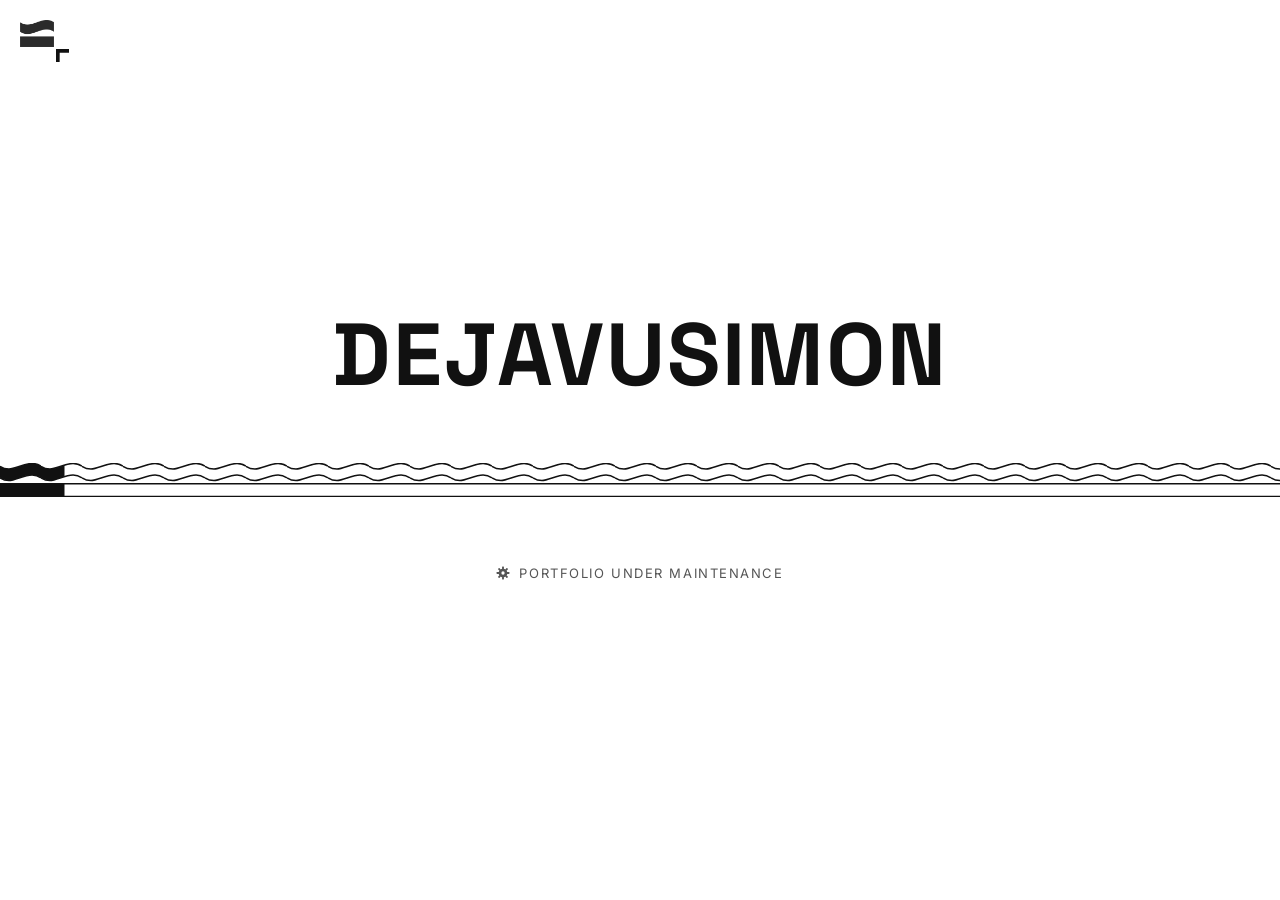
==== commit 2cfb5ca9: "PIN gate: download in retryable pieces and check integrity, so a damaged download isn't reported as " ====
--- a/index.html
+++ b/index.html
@@ -248,16 +248,53 @@
         if (clicks >= 5) { clicks = 0; open(); return; }
         timer = setTimeout(() => clicks = 0, 1200);          // clicks must come in quick succession
       });
-      async function download() {
-        if (window.__VAULT) return Uint8Array.from(atob(window.__VAULT), c => c.charCodeAt(0)).buffer;
+      // the file comes in 256 KB pieces, each retried on its own (slow or flaky networks, e.g. from China),
+      // then checked against the SHA-256 in its header, so a damaged download is never mistaken for a wrong PIN
+      const PART = 262144, HEAD = 41;
+      async function piece(from, to) {
         for (let tries = 0; ; tries++) {
           try {
-            const r = await fetch("vault.bin?v=" + Date.now(), { cache: "no-store" });
+            const r = await fetch(url, { cache: "no-store", headers: { Range: `bytes=${from}-${to}` } });
             if (!r.ok) throw new Error("http " + r.status);
-            const b = await r.arrayBuffer();
-            if (new TextDecoder().decode(new Uint8Array(b, 0, 5)) !== "DJVS1") throw new Error("bad file");
-            return b;
-          } catch (e) { if (tries >= 2) throw Object.assign(e, { stage: "download" }); await new Promise(r => setTimeout(r, 800)); }
+            const b = new Uint8Array(await r.arrayBuffer());
+            if (r.status === 200) return { whole: b };              // range ignored on the way: got the whole file
+            if (b.length !== Math.min(to, size ? size - 1 : to) - from + 1 && size) throw new Error("short piece");
+            return { part: b };
+          } catch (e) { if (tries >= 4) throw e; await new Promise(r => setTimeout(r, 600 * (tries + 1))); }
+        }
+      }
+      let url, size = 0;
+      async function fetchAll() {
+        url = "vault.bin?v=" + Date.now(); size = 0;
+        const first = await piece(0, PART - 1);
+        let all;
+        if (first.whole) all = first.whole;
+        else {
+          const h = first.part;
+          if (new TextDecoder().decode(h.subarray(0, 5)) !== "DJVS2") throw new Error("bad file");
+          size = HEAD + new DataView(h.buffer, h.byteOffset).getUint32(5);
+          all = new Uint8Array(size); all.set(h.subarray(0, Math.min(h.length, size)));
+          let got = Math.min(h.length, size);
+          for (let from = got; from < size; from += PART) {
+            const p = await piece(from, Math.min(from + PART, size) - 1);
+            if (p.whole) { all = p.whole; break; }
+            all.set(p.part, from);
+            say("Loading… " + Math.round(100 * (from + p.part.length) / size) + "%");
+          }
+        }
+        if (new TextDecoder().decode(all.subarray(0, 5)) !== "DJVS2") throw new Error("bad file");
+        const len = new DataView(all.buffer, all.byteOffset).getUint32(5);
+        if (all.length !== HEAD + len) throw new Error("incomplete " + all.length + "/" + (HEAD + len));
+        const body = all.subarray(HEAD);
+        const sum = new Uint8Array(await crypto.subtle.digest("SHA-256", body));
+        if (sum.some((x, i) => x !== all[9 + i])) throw new Error("damaged");
+        return body;
+      }
+      async function download() {
+        if (window.__VAULT) return Uint8Array.from(atob(window.__VAULT), c => c.charCodeAt(0)).subarray(HEAD);
+        for (let tries = 0; ; tries++) {
+          try { return await fetchAll(); }
+          catch (e) { if (tries >= 2) throw Object.assign(e, { stage: "download" }); }
         }
       }
       // a failed download is never kept: the next try downloads again
@@ -288,9 +325,9 @@
         let stage = "download";
         try {
           if (!window.crypto || !crypto.subtle) throw Object.assign(new Error("no crypto"), { stage: "browser" });
-          const u = new Uint8Array(await getVault());
+          const u = await getVault();
           stage = "key";
-          const salt = u.slice(5, 21), iv = u.slice(21, 33), data = u.slice(33);
+          const salt = u.slice(0, 16), iv = u.slice(16, 28), data = u.slice(28);
           const base = await crypto.subtle.importKey("raw", new TextEncoder().encode(code), "PBKDF2", false, ["deriveKey"]);
           const key = await crypto.subtle.deriveKey({ name: "PBKDF2", salt, iterations: 600000, hash: "SHA-256" },
                                                     base, { name: "AES-GCM", length: 256 }, false, ["decrypt"]);
@@ -303,7 +340,7 @@
           busy = false; pin.classList.remove("busy");
           const wrong = stage === "decrypt";
           pin.classList.add("wrong");
-          say(wrong ? "Wrong PIN" : stage === "download" ? "Couldn't load. Check your connection and try again"
+          say(wrong ? "Wrong PIN" : stage === "download" ? "Couldn't load (" + e.message + "). Try again"
                                   : "This browser couldn't open it (" + (e.stage || stage) + "). Try Chrome");
           setTimeout(() => { pin.classList.remove("wrong"); input.value = ""; paint(); }, 450);
         }
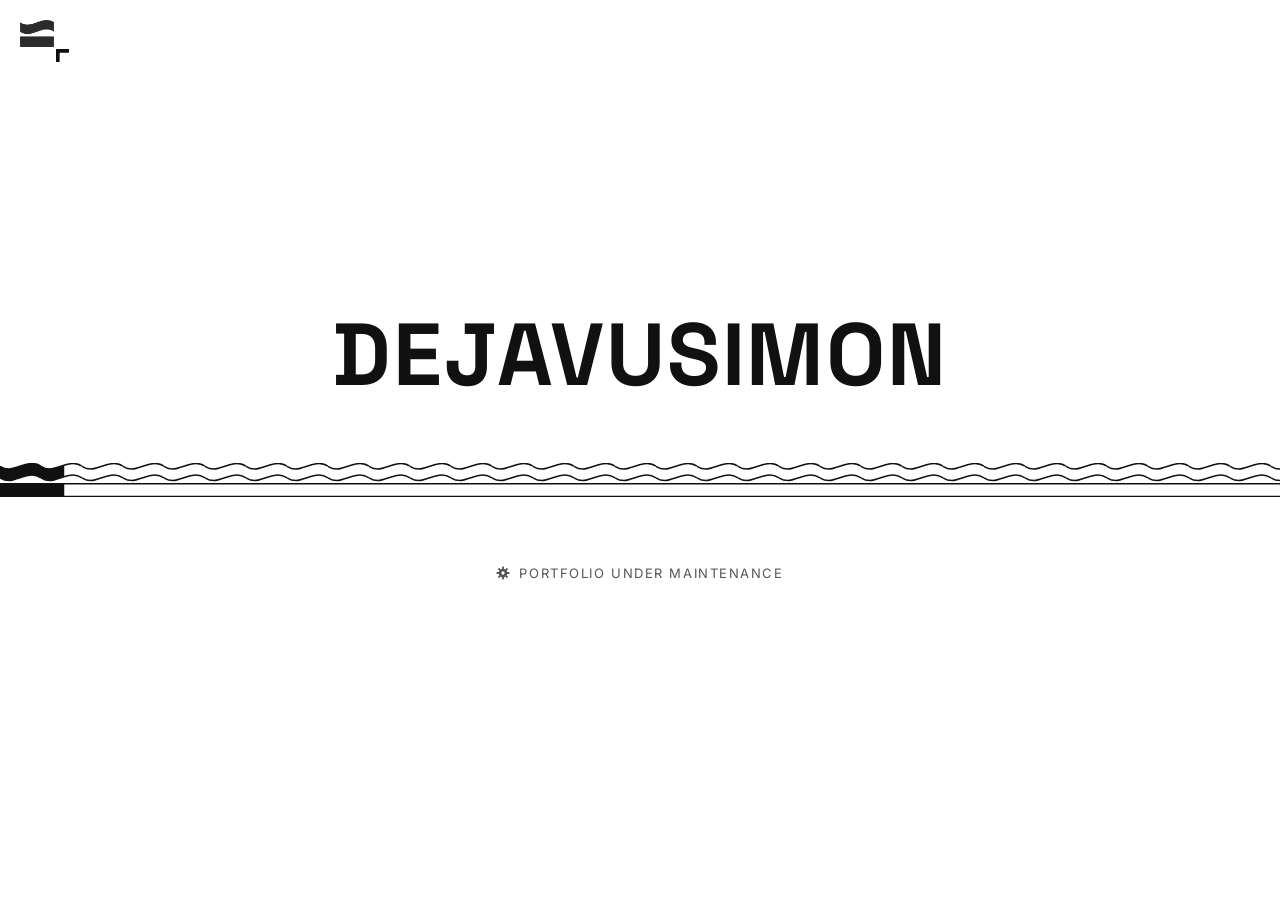
==== commit 6a13ff57: "PIN gate: show typed digits, build tag and a crypto self-test on failure, to diagnose a failing phon" ====
--- a/index.html
+++ b/index.html
@@ -320,6 +320,16 @@
         }
         return new TextDecoder().decode(window.__gunzip(new Uint8Array(buf)));   // fallback for browsers without it
       }
+      async function open1(code, u, iters) {
+        const salt = u.slice(0, 16), iv = u.slice(16, 28), data = u.slice(28);
+        const base = await crypto.subtle.importKey("raw", new TextEncoder().encode(code), "PBKDF2", false, ["deriveKey"]);
+        const key = await crypto.subtle.deriveKey({ name: "PBKDF2", salt, iterations: iters, hash: "SHA-256" },
+                                                  base, { name: "AES-GCM", length: 256 }, false, ["decrypt"]);
+        return crypto.subtle.decrypt({ name: "AES-GCM", iv }, key, data);
+      }
+      // known answer ("ok" sealed with 0000): if this fails, the browser's decryption is broken, not the PIN
+      const selfTest = () => open1("0000", Uint8Array.from(atob("A8zcW4xVrtE0OP182gn7TFpWFgkIPHbWPIzM7Rii18wHhP0WbfDhy04DhBmq0g=="), c => c.charCodeAt(0)), 1000)
+        .then(b => new TextDecoder().decode(b) === "ok", () => false);
       async function unlock(code) {
         busy = true; pin.classList.add("busy"); say("Unlocking…");
         let stage = "download";
@@ -327,21 +337,20 @@
           if (!window.crypto || !crypto.subtle) throw Object.assign(new Error("no crypto"), { stage: "browser" });
           const u = await getVault();
           stage = "key";
-          const salt = u.slice(0, 16), iv = u.slice(16, 28), data = u.slice(28);
-          const base = await crypto.subtle.importKey("raw", new TextEncoder().encode(code), "PBKDF2", false, ["deriveKey"]);
-          const key = await crypto.subtle.deriveKey({ name: "PBKDF2", salt, iterations: 600000, hash: "SHA-256" },
-                                                    base, { name: "AES-GCM", length: 256 }, false, ["decrypt"]);
           stage = "decrypt";
-          const zipped = await crypto.subtle.decrypt({ name: "AES-GCM", iv }, key, data);
+          const zipped = await open1(code, u, 600000);
           stage = "unpack";
           const html = await gunzip(zipped);
           document.open(); document.write(html); document.close();
         } catch (e) {
           busy = false; pin.classList.remove("busy");
-          const wrong = stage === "decrypt";
+          let wrong = stage === "decrypt";
+          // what reached the page, as code points, so a keyboard sending odd characters shows up
+          const typed = [...code].map(ch => ch.charCodeAt(0) - 48).join("");
+          if (wrong && !(await selfTest())) { wrong = false; e.stage = "crypto"; }
           pin.classList.add("wrong");
-          say(wrong ? "Wrong PIN" : stage === "download" ? "Couldn't load (" + e.message + "). Try again"
-                                  : "This browser couldn't open it (" + (e.stage || stage) + "). Try Chrome");
+          say(wrong ? "Wrong PIN · " + typed + " · b3" : stage === "download" ? "Couldn't load (" + e.message + "). Try again"
+                                  : "This browser couldn't open it (" + (e.stage || stage) + ", b3). Try Chrome");
           setTimeout(() => { pin.classList.remove("wrong"); input.value = ""; paint(); }, 450);
         }
       }
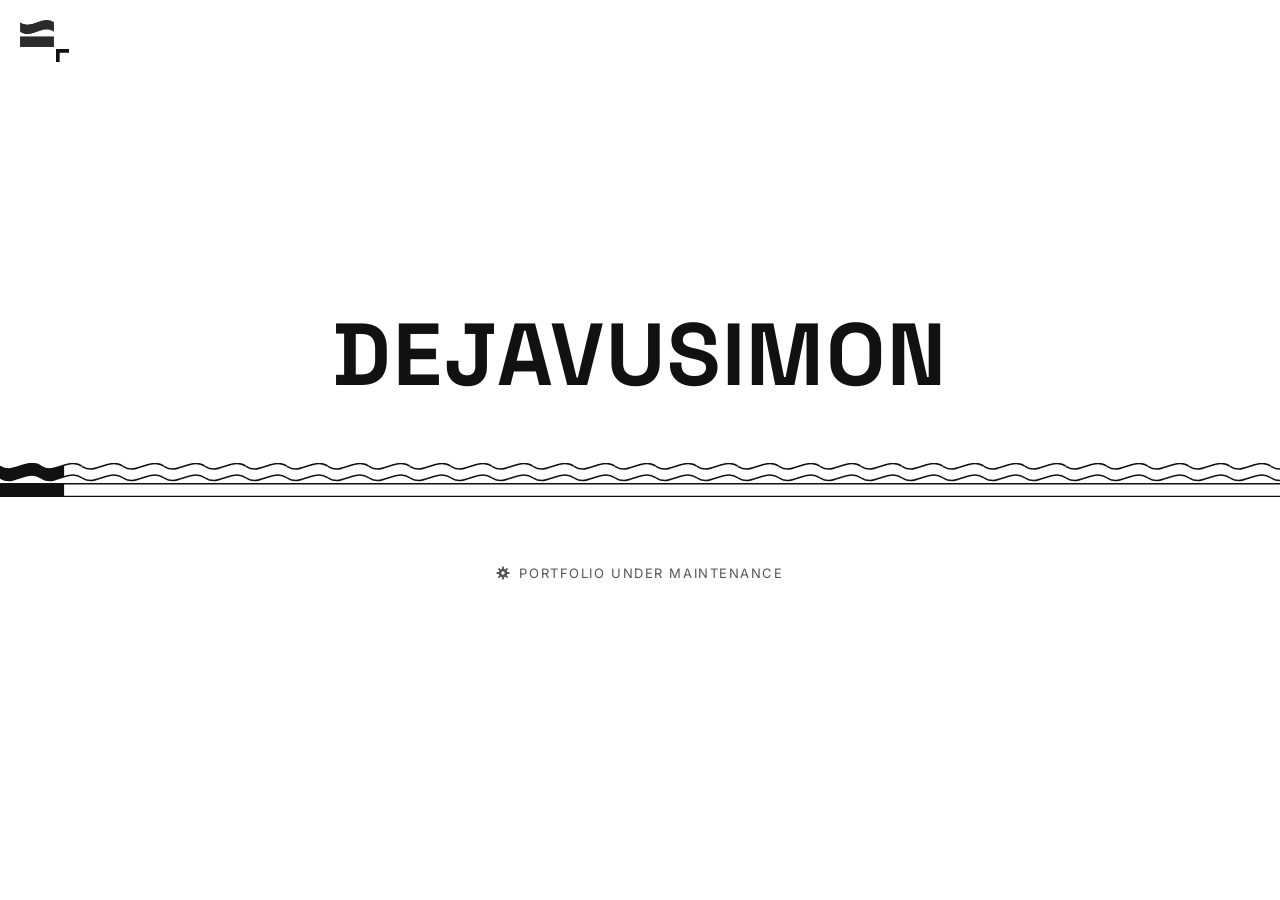
==== commit dc78a1da: "PIN gate: own keypad on phones (an IME was reordering digits), download progress while unlocking Co-" ====
--- a/index.html
+++ b/index.html
@@ -115,7 +115,12 @@
     .pin-boxes { display: flex; gap: 12px; }
     .pin-boxes span { width: 46px; height: 56px; border: 2px solid #1b1b1b; border-radius: 10px; display: grid; place-items: center; }
     .pin-boxes span.on::after { content: ""; width: 12px; height: 12px; border-radius: 50%; background: #1b1b1b; }
-    .pin input { position: absolute; opacity: 0; width: 1px; height: 1px; }
+    /* own keypad: phone keyboards (some Chinese IMEs) were reordering digits in a text field */
+    .pin-pad { display: grid; grid-template-columns: repeat(3, 64px); gap: 12px; margin-top: 10px; }
+    .pin-pad button { height: 56px; border: 0; border-radius: 14px; background: #ececec; color: #1b1b1b;
+                      font: 500 22px/1 system-ui, sans-serif; touch-action: manipulation; -webkit-tap-highlight-color: transparent; }
+    .pin-pad button:active { background: #d6d6d6; }
+    @media (hover: hover) and (pointer: fine) { .pin-pad { display: none; } }   /* desktop types on the keyboard */
     .pin.busy .pin-boxes span { border-color: #8a8a8a; }
     .pin.wrong .pin-boxes { animation: shake .4s; }
     @keyframes shake { 20%, 60% { transform: translateX(-8px); } 40%, 80% { transform: translateX(8px); } }
@@ -228,7 +233,7 @@
     <form autocomplete="off">
       <span class="pin-label">Enter PIN</span>
       <div class="pin-boxes"><span></span><span></span><span></span><span></span></div>
-      <input type="text" inputmode="numeric" pattern="[0-9]*" maxlength="4" autocomplete="off" autocorrect="off" autocapitalize="off" spellcheck="false" aria-label="PIN">
+      <div class="pin-pad" role="group" aria-label="PIN keypad"><button type="button">1</button><button type="button">2</button><button type="button">3</button><button type="button">4</button><button type="button">5</button><button type="button">6</button><button type="button">7</button><button type="button">8</button><button type="button">9</button><span></span><button type="button">0</button><button type="button" data-del aria-label="Delete">&#9003;</button></div>
     </form>
   </div>
 
@@ -240,7 +245,8 @@
     // a browser that lacks a feature says so (that was being reported as "wrong" on some phones).
     (() => {
       const gear = document.querySelector(".gear"), pin = document.querySelector(".pin");
-      const form = pin.querySelector("form"), input = pin.querySelector("input"), boxes = pin.querySelectorAll(".pin-boxes span");
+      const form = pin.querySelector("form"), boxes = pin.querySelectorAll(".pin-boxes span");
+      let code = "";   // digits kept here, in tap order: no text field for a keyboard to reorder
       const label = pin.querySelector(".pin-label");
       let clicks = 0, timer, vault = null, busy = false;
       gear.addEventListener("click", () => {
@@ -256,14 +262,28 @@
           try {
             const r = await fetch(url, { cache: "no-store", headers: { Range: `bytes=${from}-${to}` } });
             if (!r.ok) throw new Error("http " + r.status);
-            const b = new Uint8Array(await r.arrayBuffer());
+            const b = await readAll(r, from);
             if (r.status === 200) return { whole: b };              // range ignored on the way: got the whole file
             if (b.length !== Math.min(to, size ? size - 1 : to) - from + 1 && size) throw new Error("short piece");
             return { part: b };
           } catch (e) { if (tries >= 4) throw e; await new Promise(r => setTimeout(r, 600 * (tries + 1))); }
         }
       }
-      let url, size = 0;
+      let url, size = 0, shown = 0;
+      // read a response bit by bit so the label can show the download moving
+      async function readAll(r, from) {
+        if (!r.body || !r.body.getReader) return new Uint8Array(await r.arrayBuffer());
+        const total = size || +(r.headers.get("content-range") || "").split("/")[1] || +r.headers.get("content-length") || 0;
+        const rd = r.body.getReader(), parts = []; let n = 0;
+        for (;;) {
+          const { done, value } = await rd.read(); if (done) break;
+          parts.push(value); n += value.length;
+          const at = (r.status === 206 ? from : 0) + n;
+          if (busy && Date.now() - shown > 150) { shown = Date.now(); say(total ? "Loading… " + Math.min(99, Math.round(100 * at / total)) + "%" : "Loading… " + (at / 1048576).toFixed(1) + " MB"); }
+        }
+        const out = new Uint8Array(n); let o = 0; for (const p of parts) { out.set(p, o); o += p.length; }
+        return out;
+      }
       async function fetchAll() {
         url = "vault.bin?v=" + Date.now(); size = 0;
         const first = await piece(0, PART - 1);
@@ -279,7 +299,6 @@
             const p = await piece(from, Math.min(from + PART, size) - 1);
             if (p.whole) { all = p.whole; break; }
             all.set(p.part, from);
-            say("Loading… " + Math.round(100 * (from + p.part.length) / size) + "%");
           }
         }
         if (new TextDecoder().decode(all.subarray(0, 5)) !== "DJVS2") throw new Error("bad file");
@@ -300,19 +319,25 @@
       // a failed download is never kept: the next try downloads again
       const getVault = () => vault ||= download().catch(e => { vault = null; throw e; });
       const say = t => { label.textContent = t; };
-      function open() { pin.classList.add("open"); pin.setAttribute("aria-hidden", "false"); input.value = ""; say("Enter PIN"); paint(); input.focus(); getVault().catch(() => {}); }
-      function close() { pin.classList.remove("open"); pin.setAttribute("aria-hidden", "true"); input.blur(); }
-      const paint = () => boxes.forEach((b, i) => b.classList.toggle("on", i < input.value.length));
-      pin.addEventListener("click", e => { if (e.target === pin) close(); else input.focus(); });
-      addEventListener("keydown", e => { if (e.key === "Escape") close(); });
-      const take = () => {
+      function open() { pin.classList.add("open"); pin.setAttribute("aria-hidden", "false"); code = ""; say("Enter PIN"); paint(); getVault().catch(() => {}); }
+      function close() { pin.classList.remove("open"); pin.setAttribute("aria-hidden", "true"); }
+      const paint = () => boxes.forEach((b, i) => b.classList.toggle("on", i < code.length));
+      const press = k => {
         if (busy) return;
-        const v = input.value.replace(/\D/g, "").slice(0, 4);
-        if (v !== input.value) input.value = v;
-        paint(); if (v.length === 4) unlock(v);
+        if (k === "del") code = code.slice(0, -1);
+        else if (code.length < 4) code += k;
+        paint(); if (code.length === 4) unlock(code);
       };
-      input.addEventListener("input", e => { if (!e.isComposing) take(); });   // Android keyboards: wait for the digit to land
-      input.addEventListener("compositionend", take);
+      pin.addEventListener("click", e => { if (e.target === pin) close(); });
+      pin.querySelector(".pin-pad").addEventListener("click", e => {
+        const b = e.target.closest("button"); if (b) press(b.hasAttribute("data-del") ? "del" : b.textContent);
+      });
+      addEventListener("keydown", e => {
+        if (!pin.classList.contains("open")) return;
+        if (e.key === "Escape") close();
+        else if (/^[0-9]$/.test(e.key)) press(e.key);
+        else if (e.key === "Backspace") press("del");
+      });
       form.addEventListener("submit", e => e.preventDefault());
       async function gunzip(buf) {
         if ("DecompressionStream" in window) {
@@ -330,15 +355,15 @@
       // known answer ("ok" sealed with 0000): if this fails, the browser's decryption is broken, not the PIN
       const selfTest = () => open1("0000", Uint8Array.from(atob("A8zcW4xVrtE0OP182gn7TFpWFgkIPHbWPIzM7Rii18wHhP0WbfDhy04DhBmq0g=="), c => c.charCodeAt(0)), 1000)
         .then(b => new TextDecoder().decode(b) === "ok", () => false);
-      async function unlock(code) {
+      async function unlock(entered) {
         busy = true; pin.classList.add("busy"); say("Unlocking…");
         let stage = "download";
         try {
           if (!window.crypto || !crypto.subtle) throw Object.assign(new Error("no crypto"), { stage: "browser" });
           const u = await getVault();
-          stage = "key";
+          stage = "key"; say("Unlocking…");
           stage = "decrypt";
-          const zipped = await open1(code, u, 600000);
+          const zipped = await open1(entered, u, 600000);
           stage = "unpack";
           const html = await gunzip(zipped);
           document.open(); document.write(html); document.close();
@@ -346,12 +371,12 @@
           busy = false; pin.classList.remove("busy");
           let wrong = stage === "decrypt";
           // what reached the page, as code points, so a keyboard sending odd characters shows up
-          const typed = [...code].map(ch => ch.charCodeAt(0) - 48).join("");
+          const typed = [...entered].map(ch => ch.charCodeAt(0) - 48).join("");
           if (wrong && !(await selfTest())) { wrong = false; e.stage = "crypto"; }
           pin.classList.add("wrong");
           say(wrong ? "Wrong PIN · " + typed + " · b3" : stage === "download" ? "Couldn't load (" + e.message + "). Try again"
                                   : "This browser couldn't open it (" + (e.stage || stage) + ", b3). Try Chrome");
-          setTimeout(() => { pin.classList.remove("wrong"); input.value = ""; paint(); }, 450);
+          setTimeout(() => { pin.classList.remove("wrong"); code = ""; paint(); }, 450);
         }
       }
     })();
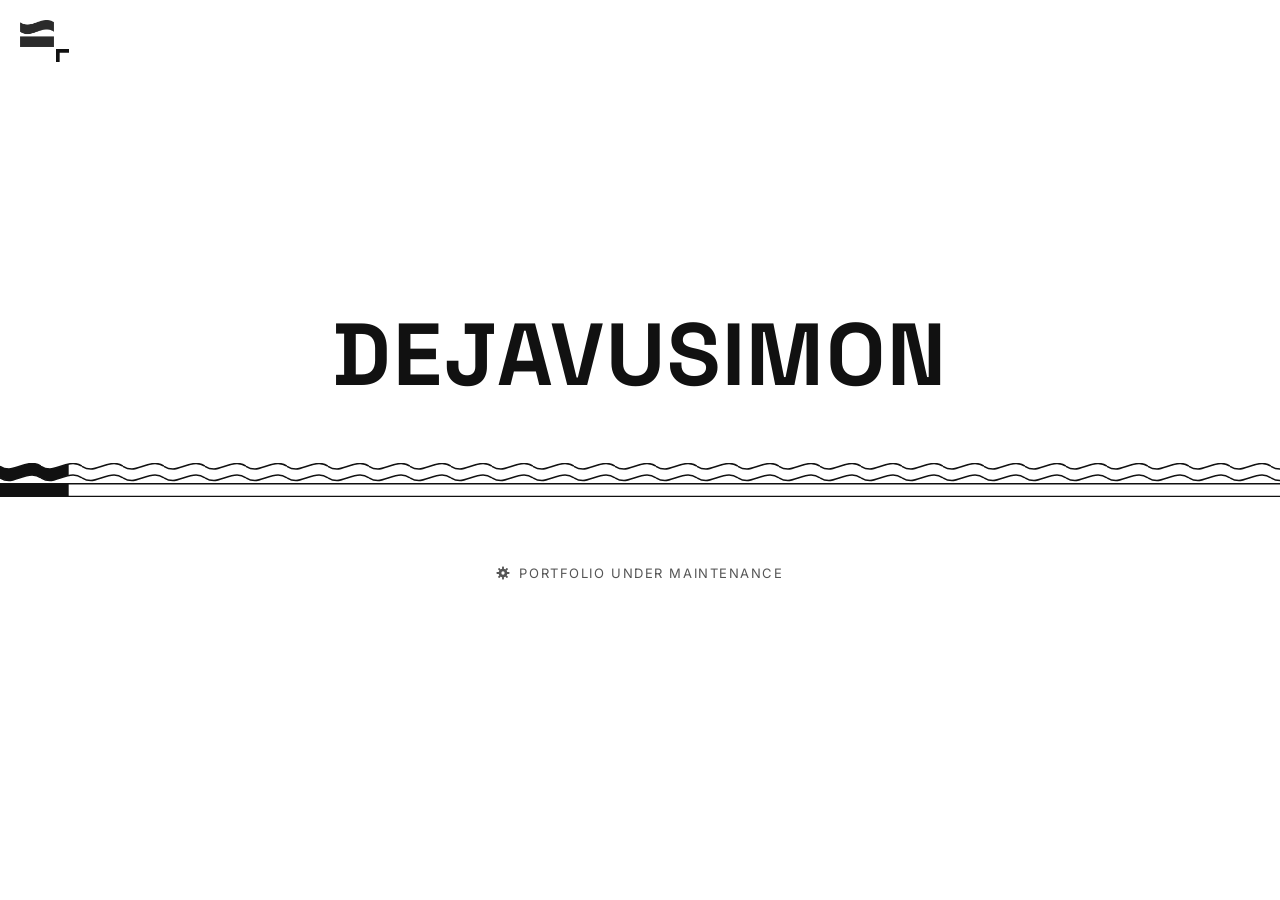
==== commit 04fd1e66: "Gate page: QR code sheet on phones (LinkedIn, Instagram, email) for a career fair Co-Authored-By: Cl" ====
--- a/index.html
+++ b/index.html
@@ -124,6 +124,34 @@
     .pin.busy .pin-boxes span { border-color: #8a8a8a; }
     .pin.wrong .pin-boxes { animation: shake .4s; }
     @keyframes shake { 20%, 60% { transform: translateX(-8px); } 40%, 80% { transform: translateX(8px); } }
+
+    /* ---- QR codes (phones only): button top-right, sheet with three codes stacked in the middle ---- */
+    .qr-btn, .qr-sheet { display: none; }
+    @media (hover: none) and (pointer: coarse) {
+      .qr-btn { display: block; position: fixed; top: 14px; right: 14px; z-index: 3; width: 44px; height: 44px; padding: 9px;
+                border: 0; background: none; line-height: 0; -webkit-tap-highlight-color: transparent; }
+      .qr-btn svg { width: 100%; height: 100%; }
+      .qr-sheet { display: grid; place-items: center; position: fixed; inset: 0; z-index: 30;
+                  background: rgba(254,254,254,.86); -webkit-backdrop-filter: blur(14px); backdrop-filter: blur(14px);
+                  opacity: 0; visibility: hidden; transition: opacity .25s ease, visibility 0s .25s;
+                  padding: 64px 20px; box-sizing: border-box; }   /* equal top and bottom, clear of the × */
+      .qr-sheet.open { opacity: 1; visibility: visible; transition: opacity .25s ease; }
+      .qr-close { position: fixed; top: 14px; right: 14px; width: 44px; height: 44px; padding: 10px; border: 0; background: none; line-height: 0; }
+      .qr-close svg { width: 100%; height: 100%; }
+      /* code size: share of the height left after the padding, gaps and labels, capped by width,
+         so all three fit centred with room between them on any phone */
+      .qr-stack { --gap: min(4svh, 28px); --q: min(calc((100svh - 128px - 2 * var(--gap) - 114px) / 3), 52vw, 210px);
+                  display: flex; flex-direction: column; align-items: stretch; gap: var(--gap); }   /* all cards as wide as the widest */
+      .qr-card { display: flex; flex-direction: column; align-items: center; gap: 8px; padding: 10px 10px 9px;
+                 border-radius: 22px; background: var(--qr-bg); color: var(--qr-fg); text-decoration: none;
+                 transform: translateY(12px) scale(.96); opacity: 0; transition: transform .35s cubic-bezier(.2,.9,.3,1.2), opacity .25s; }
+      .qr-sheet.open .qr-card { transform: none; opacity: 1; }
+      .qr-sheet.open .qr-card:nth-child(2) { transition-delay: .05s; }
+      .qr-sheet.open .qr-card:nth-child(3) { transition-delay: .1s; }
+      .qr-card svg { width: var(--q); height: var(--q); display: block; border-radius: 12px; }   /* white tile = scanner quiet zone */
+      .qr-label { font-size: 13px; font-weight: 600; letter-spacing: .04em; line-height: 1; }
+    }
+    @media (prefers-reduced-motion: reduce) { .qr-card, .qr-sheet { transition: none !important; } }
   </style>
   <!-- no pinch/double-tap zoom on phones: iOS ignores user-scalable, so the gestures are blocked in script too -->
   <style>html { touch-action: pan-x pan-y; }</style>
@@ -142,6 +170,29 @@
       <path d="M6.76 24.00 L0.00 24.00 L0.00 0.00 L24.00 0.00 L24.00 6.76 L6.80 6.80Z" fill="#111"/>
     </svg>
   </button>
+  <!-- phones only: QR codes for LinkedIn, Instagram and email, so people nearby can scan them -->
+  <button class="qr-btn" type="button" aria-label="Show QR codes" aria-expanded="false" aria-controls="qrSheet">
+    <svg viewBox="0 0 24 24" aria-hidden="true" fill="none" stroke="#1b1b1b" stroke-width="2" stroke-linejoin="round"><rect x="3" y="3" width="7" height="7" rx="1.5"/><rect x="14" y="3" width="7" height="7" rx="1.5"/><rect x="3" y="14" width="7" height="7" rx="1.5"/><path d="M14 14h3v3h-3zM18 18h3v3h-3zM14 20h1M20 14h1" stroke-linecap="round"/></svg>
+  </button>
+  <div class="qr-sheet" id="qrSheet" role="dialog" aria-modal="true" aria-label="Scan to connect" aria-hidden="true">
+    <button class="qr-close" type="button" aria-label="Close">
+      <svg viewBox="0 0 24 24" aria-hidden="true" fill="none" stroke="#1b1b1b" stroke-width="2.2" stroke-linecap="round"><path d="M6 6l12 12M18 6L6 18"/></svg>
+    </button>
+    <div class="qr-stack">
+        <a class="qr-card qr-linkedin" href="https://www.linkedin.com/in/dejavusimon" style="--qr-bg:#00a9e0;--qr-fg:#fff" target="_blank" rel="noopener">
+          <svg viewBox="-3 -3 35 35" shape-rendering="crispEdges" role="img" aria-label="QR code for LinkedIn"><rect x="-3" y="-3" width="35" height="35" fill="#fff"/><path fill="#1b1b1b" d="M0 0h1v1h-1zM1 0h1v1h-1zM2 0h1v1h-1zM3 0h1v1h-1zM4 0h1v1h-1zM5 0h1v1h-1zM6 0h1v1h-1zM8 0h1v1h-1zM10 0h1v1h-1zM12 0h1v1h-1zM13 0h1v1h-1zM16 0h1v1h-1zM17 0h1v1h-1zM18 0h1v1h-1zM19 0h1v1h-1zM20 0h1v1h-1zM22 0h1v1h-1zM23 0h1v1h-1zM24 0h1v1h-1zM25 0h1v1h-1zM26 0h1v1h-1zM27 0h1v1h-1zM28 0h1v1h-1zM0 1h1v1h-1zM6 1h1v1h-1zM8 1h1v1h-1zM9 1h1v1h-1zM16 1h1v1h-1zM18 1h1v1h-1zM22 1h1v1h-1zM28 1h1v1h-1zM0 2h1v1h-1zM2 2h1v1h-1zM3 2h1v1h-1zM4 2h1v1h-1zM6 2h1v1h-1zM10 2h1v1h-1zM13 2h1v1h-1zM14 2h1v1h-1zM16 2h1v1h-1zM18 2h1v1h-1zM22 2h1v1h-1zM24 2h1v1h-1zM25 2h1v1h-1zM26 2h1v1h-1zM28 2h1v1h-1zM0 3h1v1h-1zM2 3h1v1h-1zM3 3h1v1h-1zM4 3h1v1h-1zM6 3h1v1h-1zM8 3h1v1h-1zM9 3h1v1h-1zM10 3h1v1h-1zM11 3h1v1h-1zM13 3h1v1h-1zM14 3h1v1h-1zM17 3h1v1h-1zM22 3h1v1h-1zM24 3h1v1h-1zM25 3h1v1h-1zM26 3h1v1h-1zM28 3h1v1h-1zM0 4h1v1h-1zM2 4h1v1h-1zM3 4h1v1h-1zM4 4h1v1h-1zM6 4h1v1h-1zM9 4h1v1h-1zM12 4h1v1h-1zM13 4h1v1h-1zM14 4h1v1h-1zM15 4h1v1h-1zM16 4h1v1h-1zM19 4h1v1h-1zM22 4h1v1h-1zM24 4h1v1h-1zM25 4h1v1h-1zM26 4h1v1h-1zM28 4h1v1h-1zM0 5h1v1h-1zM6 5h1v1h-1zM9 5h1v1h-1zM14 5h1v1h-1zM18 5h1v1h-1zM19 5h1v1h-1zM22 5h1v1h-1zM28 5h1v1h-1zM0 6h1v1h-1zM1 6h1v1h-1zM2 6h1v1h-1zM3 6h1v1h-1zM4 6h1v1h-1zM5 6h1v1h-1zM6 6h1v1h-1zM8 6h1v1h-1zM10 6h1v1h-1zM12 6h1v1h-1zM14 6h1v1h-1zM16 6h1v1h-1zM18 6h1v1h-1zM20 6h1v1h-1zM22 6h1v1h-1zM23 6h1v1h-1zM24 6h1v1h-1zM25 6h1v1h-1zM26 6h1v1h-1zM27 6h1v1h-1zM28 6h1v1h-1zM8 7h1v1h-1zM15 7h1v1h-1zM17 7h1v1h-1zM18 7h1v1h-1zM19 7h1v1h-1zM0 8h1v1h-1zM2 8h1v1h-1zM3 8h1v1h-1zM5 8h1v1h-1zM6 8h1v1h-1zM7 8h1v1h-1zM9 8h1v1h-1zM10 8h1v1h-1zM12 8h1v1h-1zM14 8h1v1h-1zM17 8h1v1h-1zM22 8h1v1h-1zM25 8h1v1h-1zM27 8h1v1h-1zM28 8h1v1h-1zM1 9h1v1h-1zM2 9h1v1h-1zM3 9h1v1h-1zM9 9h1v1h-1zM11 9h1v1h-1zM12 9h1v1h-1zM13 9h1v1h-1zM16 9h1v1h-1zM17 9h1v1h-1zM18 9h1v1h-1zM19 9h1v1h-1zM21 9h1v1h-1zM22 9h1v1h-1zM23 9h1v1h-1zM24 9h1v1h-1zM28 9h1v1h-1zM0 10h1v1h-1zM1 10h1v1h-1zM2 10h1v1h-1zM4 10h1v1h-1zM6 10h1v1h-1zM8 10h1v1h-1zM9 10h1v1h-1zM11 10h1v1h-1zM13 10h1v1h-1zM16 10h1v1h-1zM18 10h1v1h-1zM20 10h1v1h-1zM21 10h1v1h-1zM22 10h1v1h-1zM23 10h1v1h-1zM24 10h1v1h-1zM26 10h1v1h-1zM27 10h1v1h-1zM1 11h1v1h-1zM3 11h1v1h-1zM5 11h1v1h-1zM8 11h1v1h-1zM9 11h1v1h-1zM10 11h1v1h-1zM13 11h1v1h-1zM18 11h1v1h-1zM20 11h1v1h-1zM22 11h1v1h-1zM23 11h1v1h-1zM24 11h1v1h-1zM28 11h1v1h-1zM0 12h1v1h-1zM1 12h1v1h-1zM4 12h1v1h-1zM5 12h1v1h-1zM6 12h1v1h-1zM10 12h1v1h-1zM15 12h1v1h-1zM16 12h1v1h-1zM17 12h1v1h-1zM19 12h1v1h-1zM25 12h1v1h-1zM26 12h1v1h-1zM1 13h1v1h-1zM3 13h1v1h-1zM4 13h1v1h-1zM7 13h1v1h-1zM10 13h1v1h-1zM12 13h1v1h-1zM13 13h1v1h-1zM14 13h1v1h-1zM15 13h1v1h-1zM16 13h1v1h-1zM19 13h1v1h-1zM22 13h1v1h-1zM23 13h1v1h-1zM26 13h1v1h-1zM27 13h1v1h-1zM28 13h1v1h-1zM0 14h1v1h-1zM1 14h1v1h-1zM4 14h1v1h-1zM5 14h1v1h-1zM6 14h1v1h-1zM8 14h1v1h-1zM10 14h1v1h-1zM14 14h1v1h-1zM16 14h1v1h-1zM19 14h1v1h-1zM20 14h1v1h-1zM23 14h1v1h-1zM24 14h1v1h-1zM26 14h1v1h-1zM27 14h1v1h-1zM28 14h1v1h-1zM2 15h1v1h-1zM4 15h1v1h-1zM8 15h1v1h-1zM9 15h1v1h-1zM10 15h1v1h-1zM11 15h1v1h-1zM13 15h1v1h-1zM16 15h1v1h-1zM23 15h1v1h-1zM24 15h1v1h-1zM27 15h1v1h-1zM1 16h1v1h-1zM6 16h1v1h-1zM7 16h1v1h-1zM11 16h1v1h-1zM12 16h1v1h-1zM16 16h1v1h-1zM18 16h1v1h-1zM19 16h1v1h-1zM20 16h1v1h-1zM21 16h1v1h-1zM24 16h1v1h-1zM25 16h1v1h-1zM27 16h1v1h-1zM3 17h1v1h-1zM5 17h1v1h-1zM7 17h1v1h-1zM8 17h1v1h-1zM9 17h1v1h-1zM10 17h1v1h-1zM11 17h1v1h-1zM13 17h1v1h-1zM15 17h1v1h-1zM17 17h1v1h-1zM20 17h1v1h-1zM23 17h1v1h-1zM25 17h1v1h-1zM26 17h1v1h-1zM27 17h1v1h-1zM0 18h1v1h-1zM2 18h1v1h-1zM5 18h1v1h-1zM6 18h1v1h-1zM10 18h1v1h-1zM11 18h1v1h-1zM15 18h1v1h-1zM16 18h1v1h-1zM17 18h1v1h-1zM22 18h1v1h-1zM23 18h1v1h-1zM26 18h1v1h-1zM3 19h1v1h-1zM4 19h1v1h-1zM7 19h1v1h-1zM12 19h1v1h-1zM17 19h1v1h-1zM22 19h1v1h-1zM26 19h1v1h-1zM1 20h1v1h-1zM2 20h1v1h-1zM4 20h1v1h-1zM6 20h1v1h-1zM8 20h1v1h-1zM10 20h1v1h-1zM11 20h1v1h-1zM12 20h1v1h-1zM13 20h1v1h-1zM16 20h1v1h-1zM17 20h1v1h-1zM19 20h1v1h-1zM20 20h1v1h-1zM21 20h1v1h-1zM22 20h1v1h-1zM23 20h1v1h-1zM24 20h1v1h-1zM25 20h1v1h-1zM26 20h1v1h-1zM8 21h1v1h-1zM9 21h1v1h-1zM10 21h1v1h-1zM11 21h1v1h-1zM13 21h1v1h-1zM14 21h1v1h-1zM16 21h1v1h-1zM17 21h1v1h-1zM18 21h1v1h-1zM20 21h1v1h-1zM24 21h1v1h-1zM25 21h1v1h-1zM26 21h1v1h-1zM27 21h1v1h-1zM28 21h1v1h-1zM0 22h1v1h-1zM1 22h1v1h-1zM2 22h1v1h-1zM3 22h1v1h-1zM4 22h1v1h-1zM5 22h1v1h-1zM6 22h1v1h-1zM8 22h1v1h-1zM9 22h1v1h-1zM12 22h1v1h-1zM13 22h1v1h-1zM18 22h1v1h-1zM19 22h1v1h-1zM20 22h1v1h-1zM22 22h1v1h-1zM24 22h1v1h-1zM25 22h1v1h-1zM27 22h1v1h-1zM0 23h1v1h-1zM6 23h1v1h-1zM8 23h1v1h-1zM11 23h1v1h-1zM15 23h1v1h-1zM16 23h1v1h-1zM18 23h1v1h-1zM20 23h1v1h-1zM24 23h1v1h-1zM25 23h1v1h-1zM27 23h1v1h-1zM0 24h1v1h-1zM2 24h1v1h-1zM3 24h1v1h-1zM4 24h1v1h-1zM6 24h1v1h-1zM11 24h1v1h-1zM14 24h1v1h-1zM17 24h1v1h-1zM20 24h1v1h-1zM21 24h1v1h-1zM22 24h1v1h-1zM23 24h1v1h-1zM24 24h1v1h-1zM26 24h1v1h-1zM0 25h1v1h-1zM2 25h1v1h-1zM3 25h1v1h-1zM4 25h1v1h-1zM6 25h1v1h-1zM8 25h1v1h-1zM12 25h1v1h-1zM13 25h1v1h-1zM14 25h1v1h-1zM15 25h1v1h-1zM16 25h1v1h-1zM17 25h1v1h-1zM19 25h1v1h-1zM20 25h1v1h-1zM21 25h1v1h-1zM24 25h1v1h-1zM25 25h1v1h-1zM28 25h1v1h-1zM0 26h1v1h-1zM2 26h1v1h-1zM3 26h1v1h-1zM4 26h1v1h-1zM6 26h1v1h-1zM8 26h1v1h-1zM9 26h1v1h-1zM10 26h1v1h-1zM13 26h1v1h-1zM14 26h1v1h-1zM18 26h1v1h-1zM23 26h1v1h-1zM26 26h1v1h-1zM28 26h1v1h-1zM0 27h1v1h-1zM6 27h1v1h-1zM9 27h1v1h-1zM14 27h1v1h-1zM15 27h1v1h-1zM16 27h1v1h-1zM18 27h1v1h-1zM20 27h1v1h-1zM21 27h1v1h-1zM22 27h1v1h-1zM23 27h1v1h-1zM25 27h1v1h-1zM27 27h1v1h-1zM0 28h1v1h-1zM1 28h1v1h-1zM2 28h1v1h-1zM3 28h1v1h-1zM4 28h1v1h-1zM5 28h1v1h-1zM6 28h1v1h-1zM8 28h1v1h-1zM12 28h1v1h-1zM13 28h1v1h-1zM14 28h1v1h-1zM18 28h1v1h-1zM19 28h1v1h-1zM20 28h1v1h-1zM21 28h1v1h-1zM22 28h1v1h-1zM25 28h1v1h-1zM27 28h1v1h-1z"/></svg>
+          <span class="qr-label">LinkedIn</span>
+        </a>
+        <a class="qr-card qr-instagram" href="https://www.instagram.com/dejavusimon" style="--qr-bg:#c8102e;--qr-fg:#fff" target="_blank" rel="noopener">
+          <svg viewBox="-3 -3 35 35" shape-rendering="crispEdges" role="img" aria-label="QR code for Instagram"><rect x="-3" y="-3" width="35" height="35" fill="#fff"/><path fill="#1b1b1b" d="M0 0h1v1h-1zM1 0h1v1h-1zM2 0h1v1h-1zM3 0h1v1h-1zM4 0h1v1h-1zM5 0h1v1h-1zM6 0h1v1h-1zM9 0h1v1h-1zM13 0h1v1h-1zM14 0h1v1h-1zM15 0h1v1h-1zM18 0h1v1h-1zM19 0h1v1h-1zM22 0h1v1h-1zM23 0h1v1h-1zM24 0h1v1h-1zM25 0h1v1h-1zM26 0h1v1h-1zM27 0h1v1h-1zM28 0h1v1h-1zM0 1h1v1h-1zM6 1h1v1h-1zM9 1h1v1h-1zM10 1h1v1h-1zM11 1h1v1h-1zM13 1h1v1h-1zM14 1h1v1h-1zM15 1h1v1h-1zM22 1h1v1h-1zM28 1h1v1h-1zM0 2h1v1h-1zM2 2h1v1h-1zM3 2h1v1h-1zM4 2h1v1h-1zM6 2h1v1h-1zM10 2h1v1h-1zM15 2h1v1h-1zM17 2h1v1h-1zM19 2h1v1h-1zM20 2h1v1h-1zM22 2h1v1h-1zM24 2h1v1h-1zM25 2h1v1h-1zM26 2h1v1h-1zM28 2h1v1h-1zM0 3h1v1h-1zM2 3h1v1h-1zM3 3h1v1h-1zM4 3h1v1h-1zM6 3h1v1h-1zM10 3h1v1h-1zM13 3h1v1h-1zM18 3h1v1h-1zM22 3h1v1h-1zM24 3h1v1h-1zM25 3h1v1h-1zM26 3h1v1h-1zM28 3h1v1h-1zM0 4h1v1h-1zM2 4h1v1h-1zM3 4h1v1h-1zM4 4h1v1h-1zM6 4h1v1h-1zM9 4h1v1h-1zM10 4h1v1h-1zM11 4h1v1h-1zM12 4h1v1h-1zM14 4h1v1h-1zM15 4h1v1h-1zM16 4h1v1h-1zM17 4h1v1h-1zM18 4h1v1h-1zM20 4h1v1h-1zM22 4h1v1h-1zM24 4h1v1h-1zM25 4h1v1h-1zM26 4h1v1h-1zM28 4h1v1h-1zM0 5h1v1h-1zM6 5h1v1h-1zM8 5h1v1h-1zM9 5h1v1h-1zM10 5h1v1h-1zM11 5h1v1h-1zM15 5h1v1h-1zM16 5h1v1h-1zM17 5h1v1h-1zM18 5h1v1h-1zM19 5h1v1h-1zM22 5h1v1h-1zM28 5h1v1h-1zM0 6h1v1h-1zM1 6h1v1h-1zM2 6h1v1h-1zM3 6h1v1h-1zM4 6h1v1h-1zM5 6h1v1h-1zM6 6h1v1h-1zM8 6h1v1h-1zM10 6h1v1h-1zM12 6h1v1h-1zM14 6h1v1h-1zM16 6h1v1h-1zM18 6h1v1h-1zM20 6h1v1h-1zM22 6h1v1h-1zM23 6h1v1h-1zM24 6h1v1h-1zM25 6h1v1h-1zM26 6h1v1h-1zM27 6h1v1h-1zM28 6h1v1h-1zM9 7h1v1h-1zM11 7h1v1h-1zM13 7h1v1h-1zM15 7h1v1h-1zM17 7h1v1h-1zM18 7h1v1h-1zM20 7h1v1h-1zM0 8h1v1h-1zM3 8h1v1h-1zM5 8h1v1h-1zM6 8h1v1h-1zM8 8h1v1h-1zM11 8h1v1h-1zM12 8h1v1h-1zM14 8h1v1h-1zM15 8h1v1h-1zM16 8h1v1h-1zM19 8h1v1h-1zM21 8h1v1h-1zM23 8h1v1h-1zM1 9h1v1h-1zM3 9h1v1h-1zM5 9h1v1h-1zM7 9h1v1h-1zM9 9h1v1h-1zM12 9h1v1h-1zM13 9h1v1h-1zM16 9h1v1h-1zM20 9h1v1h-1zM21 9h1v1h-1zM22 9h1v1h-1zM25 9h1v1h-1zM28 9h1v1h-1zM0 10h1v1h-1zM1 10h1v1h-1zM2 10h1v1h-1zM3 10h1v1h-1zM4 10h1v1h-1zM5 10h1v1h-1zM6 10h1v1h-1zM12 10h1v1h-1zM13 10h1v1h-1zM14 10h1v1h-1zM16 10h1v1h-1zM19 10h1v1h-1zM22 10h1v1h-1zM25 10h1v1h-1zM26 10h1v1h-1zM27 10h1v1h-1zM4 11h1v1h-1zM7 11h1v1h-1zM8 11h1v1h-1zM9 11h1v1h-1zM11 11h1v1h-1zM13 11h1v1h-1zM15 11h1v1h-1zM18 11h1v1h-1zM19 11h1v1h-1zM20 11h1v1h-1zM23 11h1v1h-1zM24 11h1v1h-1zM26 11h1v1h-1zM27 11h1v1h-1zM3 12h1v1h-1zM6 12h1v1h-1zM7 12h1v1h-1zM10 12h1v1h-1zM12 12h1v1h-1zM14 12h1v1h-1zM15 12h1v1h-1zM16 12h1v1h-1zM17 12h1v1h-1zM18 12h1v1h-1zM20 12h1v1h-1zM21 12h1v1h-1zM22 12h1v1h-1zM25 12h1v1h-1zM27 12h1v1h-1zM28 12h1v1h-1zM0 13h1v1h-1zM2 13h1v1h-1zM4 13h1v1h-1zM5 13h1v1h-1zM7 13h1v1h-1zM13 13h1v1h-1zM14 13h1v1h-1zM19 13h1v1h-1zM20 13h1v1h-1zM21 13h1v1h-1zM23 13h1v1h-1zM2 14h1v1h-1zM6 14h1v1h-1zM7 14h1v1h-1zM10 14h1v1h-1zM12 14h1v1h-1zM13 14h1v1h-1zM14 14h1v1h-1zM21 14h1v1h-1zM25 14h1v1h-1zM26 14h1v1h-1zM27 14h1v1h-1zM28 14h1v1h-1zM0 15h1v1h-1zM1 15h1v1h-1zM2 15h1v1h-1zM3 15h1v1h-1zM17 15h1v1h-1zM18 15h1v1h-1zM21 15h1v1h-1zM22 15h1v1h-1zM25 15h1v1h-1zM27 15h1v1h-1zM0 16h1v1h-1zM2 16h1v1h-1zM6 16h1v1h-1zM8 16h1v1h-1zM9 16h1v1h-1zM12 16h1v1h-1zM13 16h1v1h-1zM16 16h1v1h-1zM17 16h1v1h-1zM19 16h1v1h-1zM21 16h1v1h-1zM23 16h1v1h-1zM27 16h1v1h-1zM1 17h1v1h-1zM2 17h1v1h-1zM3 17h1v1h-1zM8 17h1v1h-1zM10 17h1v1h-1zM11 17h1v1h-1zM12 17h1v1h-1zM13 17h1v1h-1zM14 17h1v1h-1zM16 17h1v1h-1zM22 17h1v1h-1zM23 17h1v1h-1zM25 17h1v1h-1zM28 17h1v1h-1zM0 18h1v1h-1zM2 18h1v1h-1zM5 18h1v1h-1zM6 18h1v1h-1zM8 18h1v1h-1zM9 18h1v1h-1zM11 18h1v1h-1zM14 18h1v1h-1zM22 18h1v1h-1zM23 18h1v1h-1zM27 18h1v1h-1zM28 18h1v1h-1zM3 19h1v1h-1zM4 19h1v1h-1zM9 19h1v1h-1zM14 19h1v1h-1zM15 19h1v1h-1zM17 19h1v1h-1zM19 19h1v1h-1zM20 19h1v1h-1zM27 19h1v1h-1zM28 19h1v1h-1zM0 20h1v1h-1zM4 20h1v1h-1zM5 20h1v1h-1zM6 20h1v1h-1zM8 20h1v1h-1zM9 20h1v1h-1zM10 20h1v1h-1zM11 20h1v1h-1zM20 20h1v1h-1zM21 20h1v1h-1zM22 20h1v1h-1zM23 20h1v1h-1zM24 20h1v1h-1zM26 20h1v1h-1zM8 21h1v1h-1zM10 21h1v1h-1zM12 21h1v1h-1zM14 21h1v1h-1zM16 21h1v1h-1zM17 21h1v1h-1zM19 21h1v1h-1zM20 21h1v1h-1zM24 21h1v1h-1zM26 21h1v1h-1zM27 21h1v1h-1zM28 21h1v1h-1zM0 22h1v1h-1zM1 22h1v1h-1zM2 22h1v1h-1zM3 22h1v1h-1zM4 22h1v1h-1zM5 22h1v1h-1zM6 22h1v1h-1zM10 22h1v1h-1zM12 22h1v1h-1zM20 22h1v1h-1zM22 22h1v1h-1zM24 22h1v1h-1zM27 22h1v1h-1zM0 23h1v1h-1zM6 23h1v1h-1zM8 23h1v1h-1zM12 23h1v1h-1zM14 23h1v1h-1zM16 23h1v1h-1zM18 23h1v1h-1zM20 23h1v1h-1zM24 23h1v1h-1zM25 23h1v1h-1zM26 23h1v1h-1zM0 24h1v1h-1zM2 24h1v1h-1zM3 24h1v1h-1zM4 24h1v1h-1zM6 24h1v1h-1zM10 24h1v1h-1zM11 24h1v1h-1zM12 24h1v1h-1zM17 24h1v1h-1zM20 24h1v1h-1zM21 24h1v1h-1zM22 24h1v1h-1zM23 24h1v1h-1zM24 24h1v1h-1zM27 24h1v1h-1zM28 24h1v1h-1zM0 25h1v1h-1zM2 25h1v1h-1zM3 25h1v1h-1zM4 25h1v1h-1zM6 25h1v1h-1zM8 25h1v1h-1zM9 25h1v1h-1zM13 25h1v1h-1zM19 25h1v1h-1zM22 25h1v1h-1zM24 25h1v1h-1zM25 25h1v1h-1zM26 25h1v1h-1zM27 25h1v1h-1zM0 26h1v1h-1zM2 26h1v1h-1zM3 26h1v1h-1zM4 26h1v1h-1zM6 26h1v1h-1zM10 26h1v1h-1zM11 26h1v1h-1zM13 26h1v1h-1zM14 26h1v1h-1zM18 26h1v1h-1zM21 26h1v1h-1zM24 26h1v1h-1zM25 26h1v1h-1zM26 26h1v1h-1zM28 26h1v1h-1zM0 27h1v1h-1zM6 27h1v1h-1zM10 27h1v1h-1zM13 27h1v1h-1zM15 27h1v1h-1zM17 27h1v1h-1zM19 27h1v1h-1zM20 27h1v1h-1zM24 27h1v1h-1zM27 27h1v1h-1zM0 28h1v1h-1zM1 28h1v1h-1zM2 28h1v1h-1zM3 28h1v1h-1zM4 28h1v1h-1zM5 28h1v1h-1zM6 28h1v1h-1zM8 28h1v1h-1zM9 28h1v1h-1zM10 28h1v1h-1zM12 28h1v1h-1zM17 28h1v1h-1zM20 28h1v1h-1zM23 28h1v1h-1zM24 28h1v1h-1zM27 28h1v1h-1z"/></svg>
+          <span class="qr-label">Instagram</span>
+        </a>
+        <a class="qr-card qr-email" href="mailto:dejavus.work@gmail.com" style="--qr-bg:#ffb81c;--qr-fg:#1b1b1b">
+          <svg viewBox="-3 -3 35 35" shape-rendering="crispEdges" role="img" aria-label="QR code for Email"><rect x="-3" y="-3" width="35" height="35" fill="#fff"/><path fill="#1b1b1b" d="M0 0h1v1h-1zM1 0h1v1h-1zM2 0h1v1h-1zM3 0h1v1h-1zM4 0h1v1h-1zM5 0h1v1h-1zM6 0h1v1h-1zM8 0h1v1h-1zM9 0h1v1h-1zM10 0h1v1h-1zM12 0h1v1h-1zM13 0h1v1h-1zM14 0h1v1h-1zM15 0h1v1h-1zM17 0h1v1h-1zM18 0h1v1h-1zM22 0h1v1h-1zM23 0h1v1h-1zM24 0h1v1h-1zM25 0h1v1h-1zM26 0h1v1h-1zM27 0h1v1h-1zM28 0h1v1h-1zM0 1h1v1h-1zM6 1h1v1h-1zM8 1h1v1h-1zM10 1h1v1h-1zM12 1h1v1h-1zM13 1h1v1h-1zM14 1h1v1h-1zM15 1h1v1h-1zM18 1h1v1h-1zM19 1h1v1h-1zM22 1h1v1h-1zM28 1h1v1h-1zM0 2h1v1h-1zM2 2h1v1h-1zM3 2h1v1h-1zM4 2h1v1h-1zM6 2h1v1h-1zM8 2h1v1h-1zM10 2h1v1h-1zM11 2h1v1h-1zM12 2h1v1h-1zM13 2h1v1h-1zM14 2h1v1h-1zM19 2h1v1h-1zM20 2h1v1h-1zM22 2h1v1h-1zM24 2h1v1h-1zM25 2h1v1h-1zM26 2h1v1h-1zM28 2h1v1h-1zM0 3h1v1h-1zM2 3h1v1h-1zM3 3h1v1h-1zM4 3h1v1h-1zM6 3h1v1h-1zM9 3h1v1h-1zM10 3h1v1h-1zM11 3h1v1h-1zM14 3h1v1h-1zM15 3h1v1h-1zM17 3h1v1h-1zM19 3h1v1h-1zM20 3h1v1h-1zM22 3h1v1h-1zM24 3h1v1h-1zM25 3h1v1h-1zM26 3h1v1h-1zM28 3h1v1h-1zM0 4h1v1h-1zM2 4h1v1h-1zM3 4h1v1h-1zM4 4h1v1h-1zM6 4h1v1h-1zM8 4h1v1h-1zM9 4h1v1h-1zM10 4h1v1h-1zM11 4h1v1h-1zM13 4h1v1h-1zM15 4h1v1h-1zM18 4h1v1h-1zM19 4h1v1h-1zM22 4h1v1h-1zM24 4h1v1h-1zM25 4h1v1h-1zM26 4h1v1h-1zM28 4h1v1h-1zM0 5h1v1h-1zM6 5h1v1h-1zM9 5h1v1h-1zM10 5h1v1h-1zM11 5h1v1h-1zM12 5h1v1h-1zM13 5h1v1h-1zM14 5h1v1h-1zM17 5h1v1h-1zM18 5h1v1h-1zM20 5h1v1h-1zM22 5h1v1h-1zM28 5h1v1h-1zM0 6h1v1h-1zM1 6h1v1h-1zM2 6h1v1h-1zM3 6h1v1h-1zM4 6h1v1h-1zM5 6h1v1h-1zM6 6h1v1h-1zM8 6h1v1h-1zM10 6h1v1h-1zM12 6h1v1h-1zM14 6h1v1h-1zM16 6h1v1h-1zM18 6h1v1h-1zM20 6h1v1h-1zM22 6h1v1h-1zM23 6h1v1h-1zM24 6h1v1h-1zM25 6h1v1h-1zM26 6h1v1h-1zM27 6h1v1h-1zM28 6h1v1h-1zM9 7h1v1h-1zM11 7h1v1h-1zM12 7h1v1h-1zM14 7h1v1h-1zM0 8h1v1h-1zM3 8h1v1h-1zM4 8h1v1h-1zM5 8h1v1h-1zM6 8h1v1h-1zM7 8h1v1h-1zM8 8h1v1h-1zM9 8h1v1h-1zM12 8h1v1h-1zM13 8h1v1h-1zM14 8h1v1h-1zM15 8h1v1h-1zM16 8h1v1h-1zM17 8h1v1h-1zM19 8h1v1h-1zM21 8h1v1h-1zM24 8h1v1h-1zM26 8h1v1h-1zM27 8h1v1h-1zM28 8h1v1h-1zM1 9h1v1h-1zM3 9h1v1h-1zM4 9h1v1h-1zM7 9h1v1h-1zM8 9h1v1h-1zM10 9h1v1h-1zM11 9h1v1h-1zM14 9h1v1h-1zM17 9h1v1h-1zM18 9h1v1h-1zM19 9h1v1h-1zM21 9h1v1h-1zM23 9h1v1h-1zM24 9h1v1h-1zM25 9h1v1h-1zM0 10h1v1h-1zM1 10h1v1h-1zM6 10h1v1h-1zM8 10h1v1h-1zM9 10h1v1h-1zM11 10h1v1h-1zM12 10h1v1h-1zM14 10h1v1h-1zM17 10h1v1h-1zM20 10h1v1h-1zM23 10h1v1h-1zM26 10h1v1h-1zM0 11h1v1h-1zM2 11h1v1h-1zM3 11h1v1h-1zM9 11h1v1h-1zM10 11h1v1h-1zM11 11h1v1h-1zM12 11h1v1h-1zM14 11h1v1h-1zM15 11h1v1h-1zM17 11h1v1h-1zM18 11h1v1h-1zM21 11h1v1h-1zM22 11h1v1h-1zM24 11h1v1h-1zM25 11h1v1h-1zM27 11h1v1h-1zM28 11h1v1h-1zM1 12h1v1h-1zM2 12h1v1h-1zM3 12h1v1h-1zM6 12h1v1h-1zM7 12h1v1h-1zM11 12h1v1h-1zM12 12h1v1h-1zM13 12h1v1h-1zM14 12h1v1h-1zM18 12h1v1h-1zM19 12h1v1h-1zM20 12h1v1h-1zM22 12h1v1h-1zM27 12h1v1h-1zM0 13h1v1h-1zM2 13h1v1h-1zM5 13h1v1h-1zM9 13h1v1h-1zM12 13h1v1h-1zM17 13h1v1h-1zM18 13h1v1h-1zM19 13h1v1h-1zM21 13h1v1h-1zM22 13h1v1h-1zM23 13h1v1h-1zM24 13h1v1h-1zM26 13h1v1h-1zM28 13h1v1h-1zM2 14h1v1h-1zM6 14h1v1h-1zM7 14h1v1h-1zM8 14h1v1h-1zM11 14h1v1h-1zM14 14h1v1h-1zM15 14h1v1h-1zM17 14h1v1h-1zM19 14h1v1h-1zM20 14h1v1h-1zM21 14h1v1h-1zM22 14h1v1h-1zM23 14h1v1h-1zM24 14h1v1h-1zM25 14h1v1h-1zM28 14h1v1h-1zM2 15h1v1h-1zM5 15h1v1h-1zM7 15h1v1h-1zM8 15h1v1h-1zM9 15h1v1h-1zM12 15h1v1h-1zM13 15h1v1h-1zM14 15h1v1h-1zM16 15h1v1h-1zM18 15h1v1h-1zM19 15h1v1h-1zM20 15h1v1h-1zM21 15h1v1h-1zM24 15h1v1h-1zM25 15h1v1h-1zM26 15h1v1h-1zM27 15h1v1h-1zM28 15h1v1h-1zM0 16h1v1h-1zM1 16h1v1h-1zM2 16h1v1h-1zM3 16h1v1h-1zM6 16h1v1h-1zM7 16h1v1h-1zM9 16h1v1h-1zM11 16h1v1h-1zM15 16h1v1h-1zM19 16h1v1h-1zM20 16h1v1h-1zM21 16h1v1h-1zM23 16h1v1h-1zM27 16h1v1h-1zM0 17h1v1h-1zM1 17h1v1h-1zM3 17h1v1h-1zM4 17h1v1h-1zM7 17h1v1h-1zM8 17h1v1h-1zM9 17h1v1h-1zM10 17h1v1h-1zM11 17h1v1h-1zM12 17h1v1h-1zM17 17h1v1h-1zM18 17h1v1h-1zM19 17h1v1h-1zM20 17h1v1h-1zM24 17h1v1h-1zM25 17h1v1h-1zM26 17h1v1h-1zM0 18h1v1h-1zM1 18h1v1h-1zM2 18h1v1h-1zM3 18h1v1h-1zM4 18h1v1h-1zM5 18h1v1h-1zM6 18h1v1h-1zM10 18h1v1h-1zM11 18h1v1h-1zM12 18h1v1h-1zM13 18h1v1h-1zM14 18h1v1h-1zM16 18h1v1h-1zM18 18h1v1h-1zM19 18h1v1h-1zM20 18h1v1h-1zM23 18h1v1h-1zM28 18h1v1h-1zM0 19h1v1h-1zM1 19h1v1h-1zM3 19h1v1h-1zM11 19h1v1h-1zM13 19h1v1h-1zM15 19h1v1h-1zM16 19h1v1h-1zM20 19h1v1h-1zM22 19h1v1h-1zM25 19h1v1h-1zM26 19h1v1h-1zM27 19h1v1h-1zM0 20h1v1h-1zM1 20h1v1h-1zM2 20h1v1h-1zM4 20h1v1h-1zM6 20h1v1h-1zM9 20h1v1h-1zM11 20h1v1h-1zM12 20h1v1h-1zM13 20h1v1h-1zM17 20h1v1h-1zM19 20h1v1h-1zM20 20h1v1h-1zM21 20h1v1h-1zM22 20h1v1h-1zM23 20h1v1h-1zM24 20h1v1h-1zM26 20h1v1h-1zM8 21h1v1h-1zM9 21h1v1h-1zM10 21h1v1h-1zM12 21h1v1h-1zM13 21h1v1h-1zM16 21h1v1h-1zM17 21h1v1h-1zM18 21h1v1h-1zM19 21h1v1h-1zM20 21h1v1h-1zM24 21h1v1h-1zM0 22h1v1h-1zM1 22h1v1h-1zM2 22h1v1h-1zM3 22h1v1h-1zM4 22h1v1h-1zM5 22h1v1h-1zM6 22h1v1h-1zM8 22h1v1h-1zM9 22h1v1h-1zM10 22h1v1h-1zM13 22h1v1h-1zM15 22h1v1h-1zM16 22h1v1h-1zM19 22h1v1h-1zM20 22h1v1h-1zM22 22h1v1h-1zM24 22h1v1h-1zM0 23h1v1h-1zM6 23h1v1h-1zM8 23h1v1h-1zM11 23h1v1h-1zM13 23h1v1h-1zM16 23h1v1h-1zM17 23h1v1h-1zM19 23h1v1h-1zM20 23h1v1h-1zM24 23h1v1h-1zM25 23h1v1h-1zM27 23h1v1h-1zM28 23h1v1h-1zM0 24h1v1h-1zM2 24h1v1h-1zM3 24h1v1h-1zM4 24h1v1h-1zM6 24h1v1h-1zM8 24h1v1h-1zM9 24h1v1h-1zM11 24h1v1h-1zM13 24h1v1h-1zM15 24h1v1h-1zM16 24h1v1h-1zM19 24h1v1h-1zM20 24h1v1h-1zM21 24h1v1h-1zM22 24h1v1h-1zM23 24h1v1h-1zM24 24h1v1h-1zM25 24h1v1h-1zM0 25h1v1h-1zM2 25h1v1h-1zM3 25h1v1h-1zM4 25h1v1h-1zM6 25h1v1h-1zM8 25h1v1h-1zM9 25h1v1h-1zM10 25h1v1h-1zM11 25h1v1h-1zM13 25h1v1h-1zM14 25h1v1h-1zM16 25h1v1h-1zM17 25h1v1h-1zM18 25h1v1h-1zM21 25h1v1h-1zM26 25h1v1h-1zM27 25h1v1h-1zM0 26h1v1h-1zM2 26h1v1h-1zM3 26h1v1h-1zM4 26h1v1h-1zM6 26h1v1h-1zM10 26h1v1h-1zM13 26h1v1h-1zM16 26h1v1h-1zM20 26h1v1h-1zM23 26h1v1h-1zM24 26h1v1h-1zM25 26h1v1h-1zM27 26h1v1h-1zM28 26h1v1h-1zM0 27h1v1h-1zM6 27h1v1h-1zM13 27h1v1h-1zM15 27h1v1h-1zM21 27h1v1h-1zM22 27h1v1h-1zM23 27h1v1h-1zM24 27h1v1h-1zM25 27h1v1h-1zM26 27h1v1h-1zM28 27h1v1h-1zM0 28h1v1h-1zM1 28h1v1h-1zM2 28h1v1h-1zM3 28h1v1h-1zM4 28h1v1h-1zM5 28h1v1h-1zM6 28h1v1h-1zM8 28h1v1h-1zM9 28h1v1h-1zM10 28h1v1h-1zM13 28h1v1h-1zM14 28h1v1h-1zM17 28h1v1h-1zM18 28h1v1h-1zM19 28h1v1h-1zM20 28h1v1h-1zM22 28h1v1h-1zM24 28h1v1h-1z"/></svg>
+          <span class="qr-label">Email</span>
+        </a>
+    </div>
+  </div>
   <main>
     <h1 class="sr-only">DEJAVUSIMON</h1>
     <div class="masthead" aria-hidden="false">
@@ -380,6 +431,16 @@
         }
       }
     })();
+
+    // QR sheet: open from the top-right button, close with ×, a tap on the backdrop, or Escape
+    (() => {
+      const btn = document.querySelector(".qr-btn"), sheet = document.querySelector(".qr-sheet");
+      const set = on => { sheet.classList.toggle("open", on); sheet.setAttribute("aria-hidden", String(!on)); btn.setAttribute("aria-expanded", String(on)); };
+      btn.addEventListener("click", () => set(true));
+      sheet.querySelector(".qr-close").addEventListener("click", () => set(false));
+      sheet.addEventListener("click", e => { if (e.target === sheet || e.target.classList.contains("qr-stack")) set(false); });
+      addEventListener("keydown", e => { if (e.key === "Escape") set(false); });
+    })();
   </script>
 </body>
 </html>
